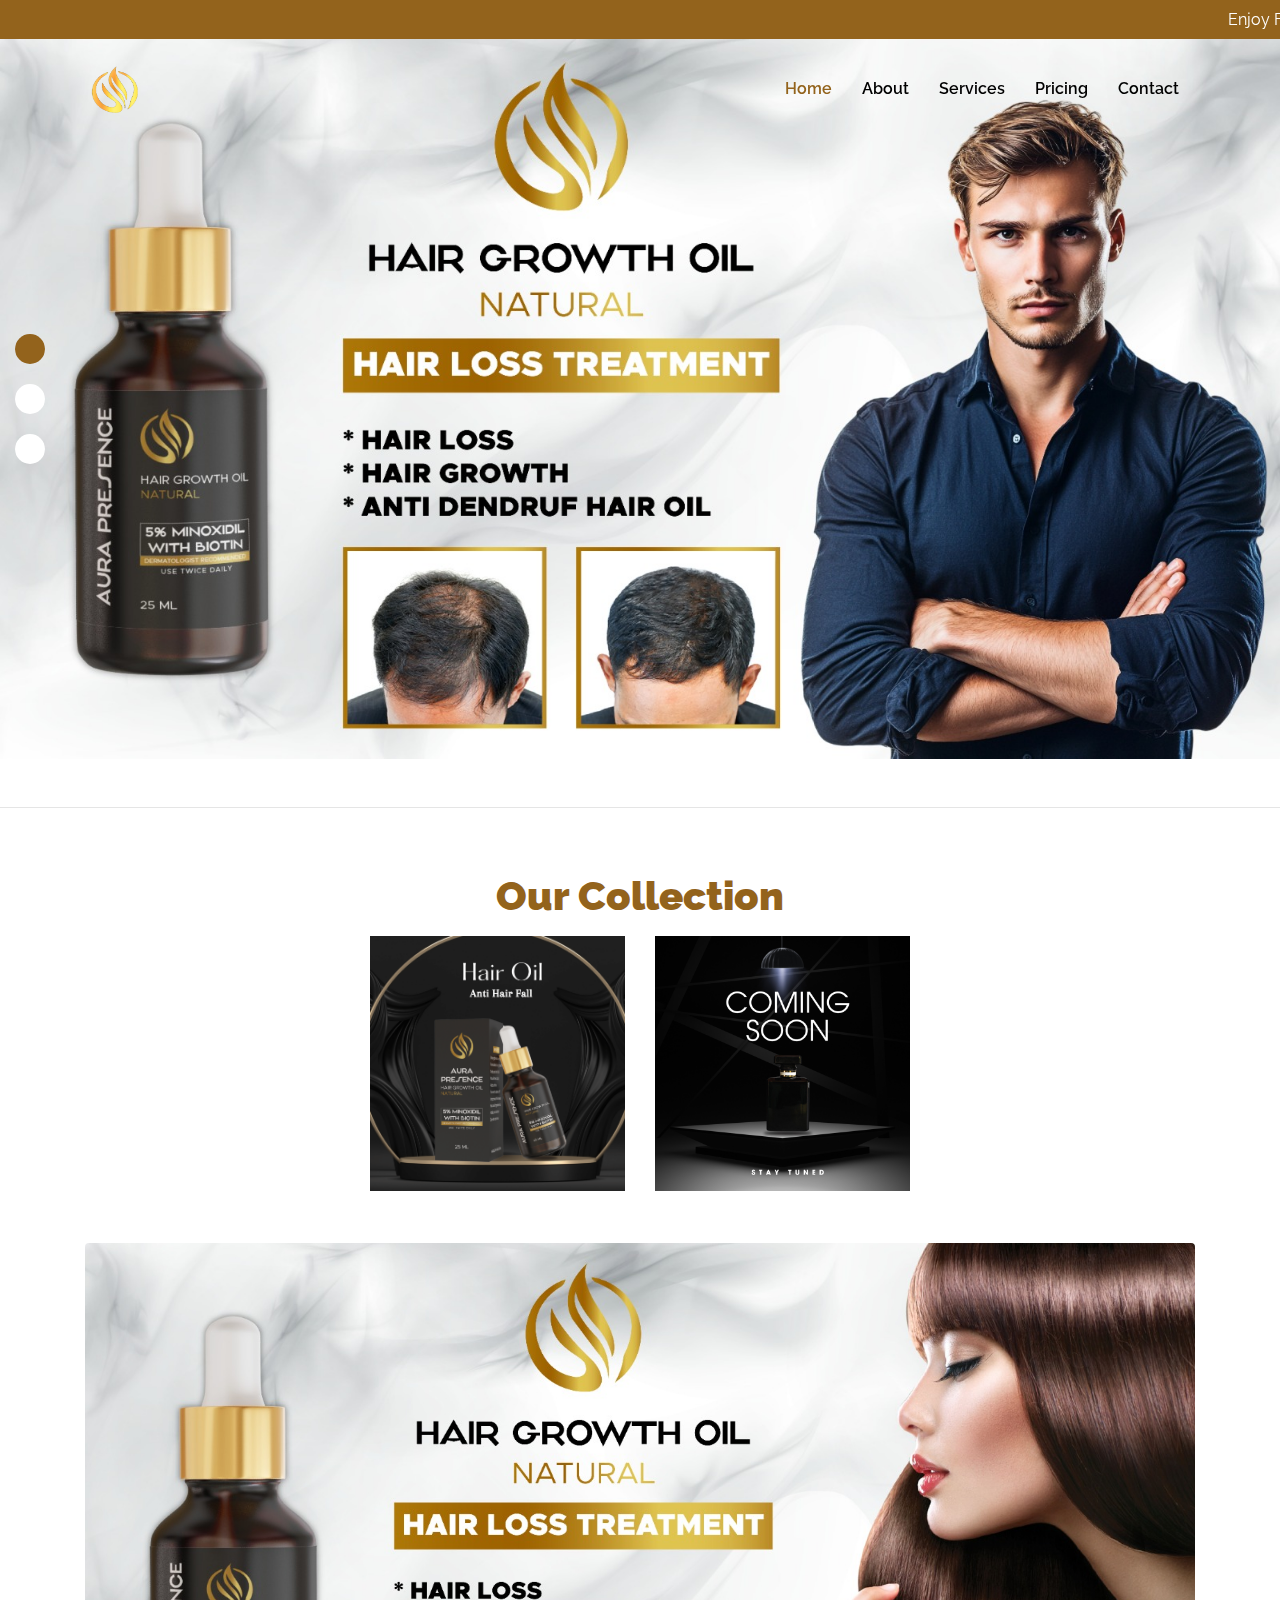
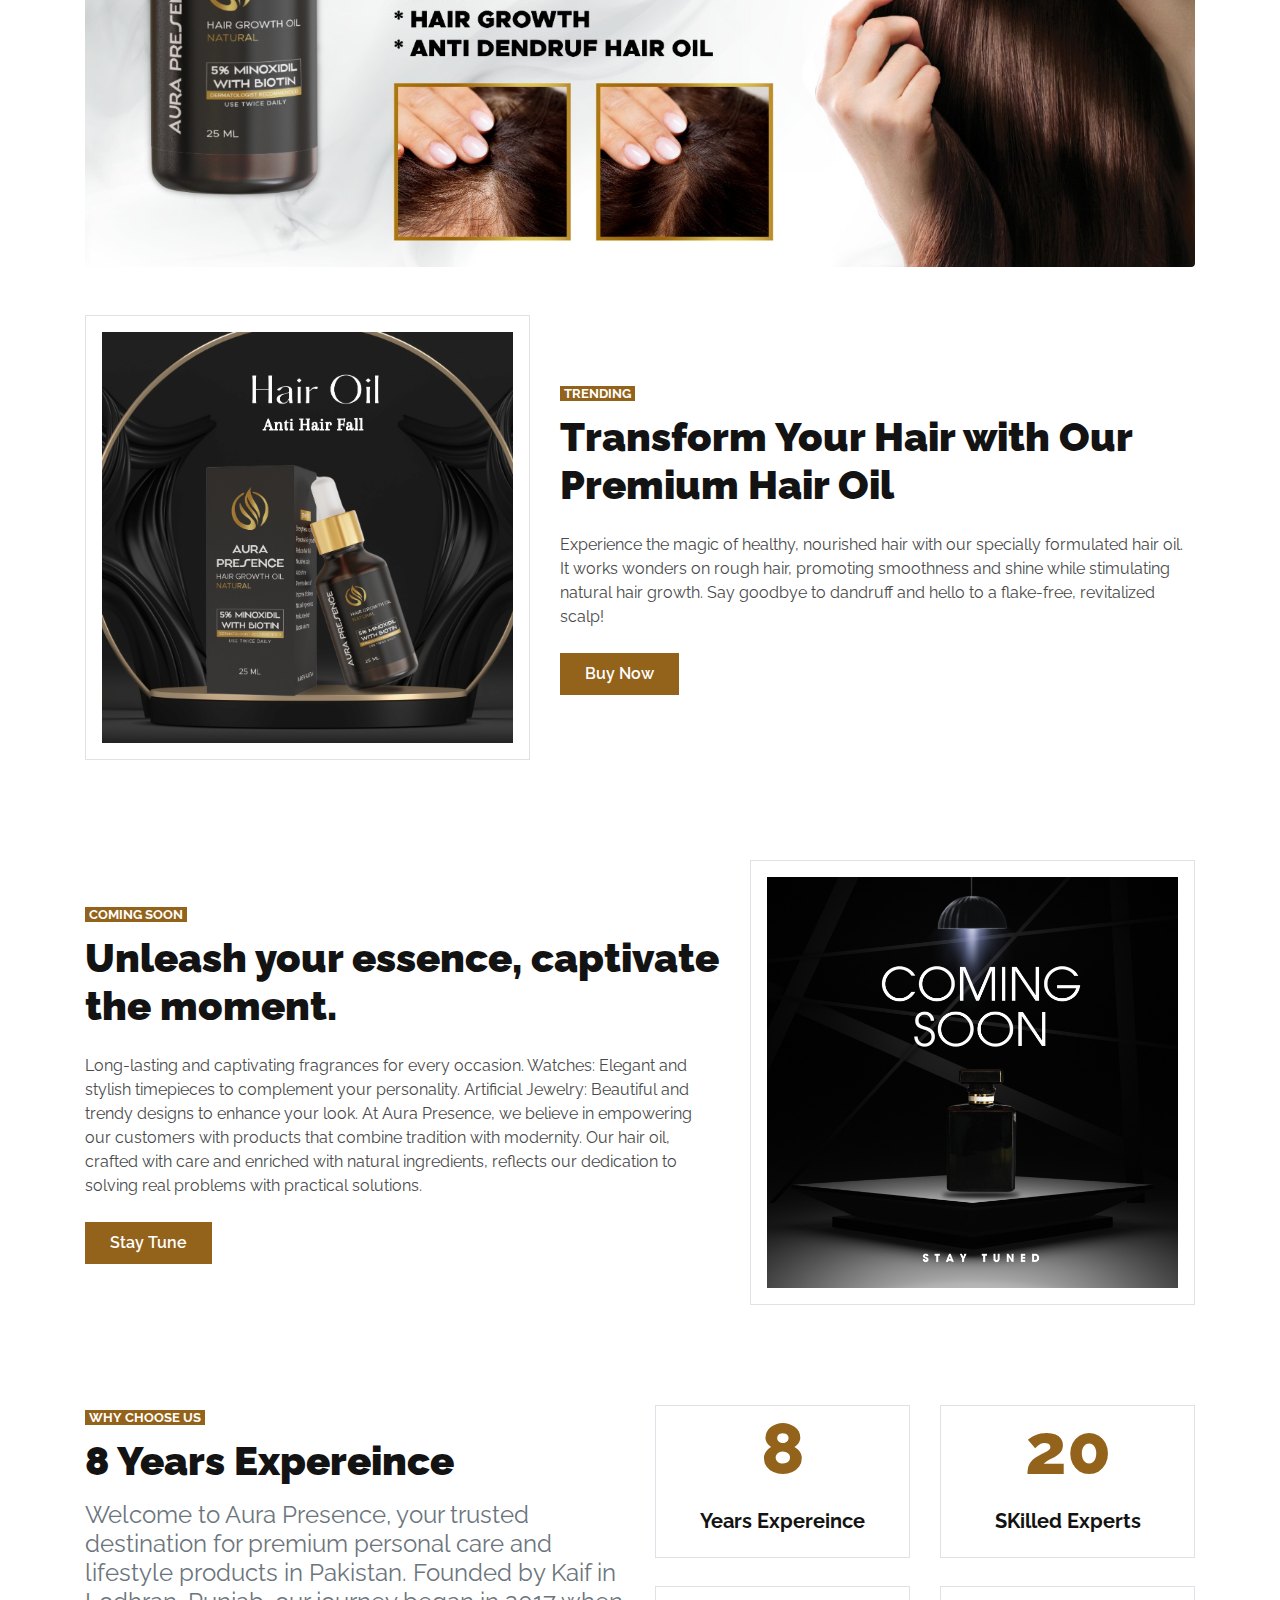
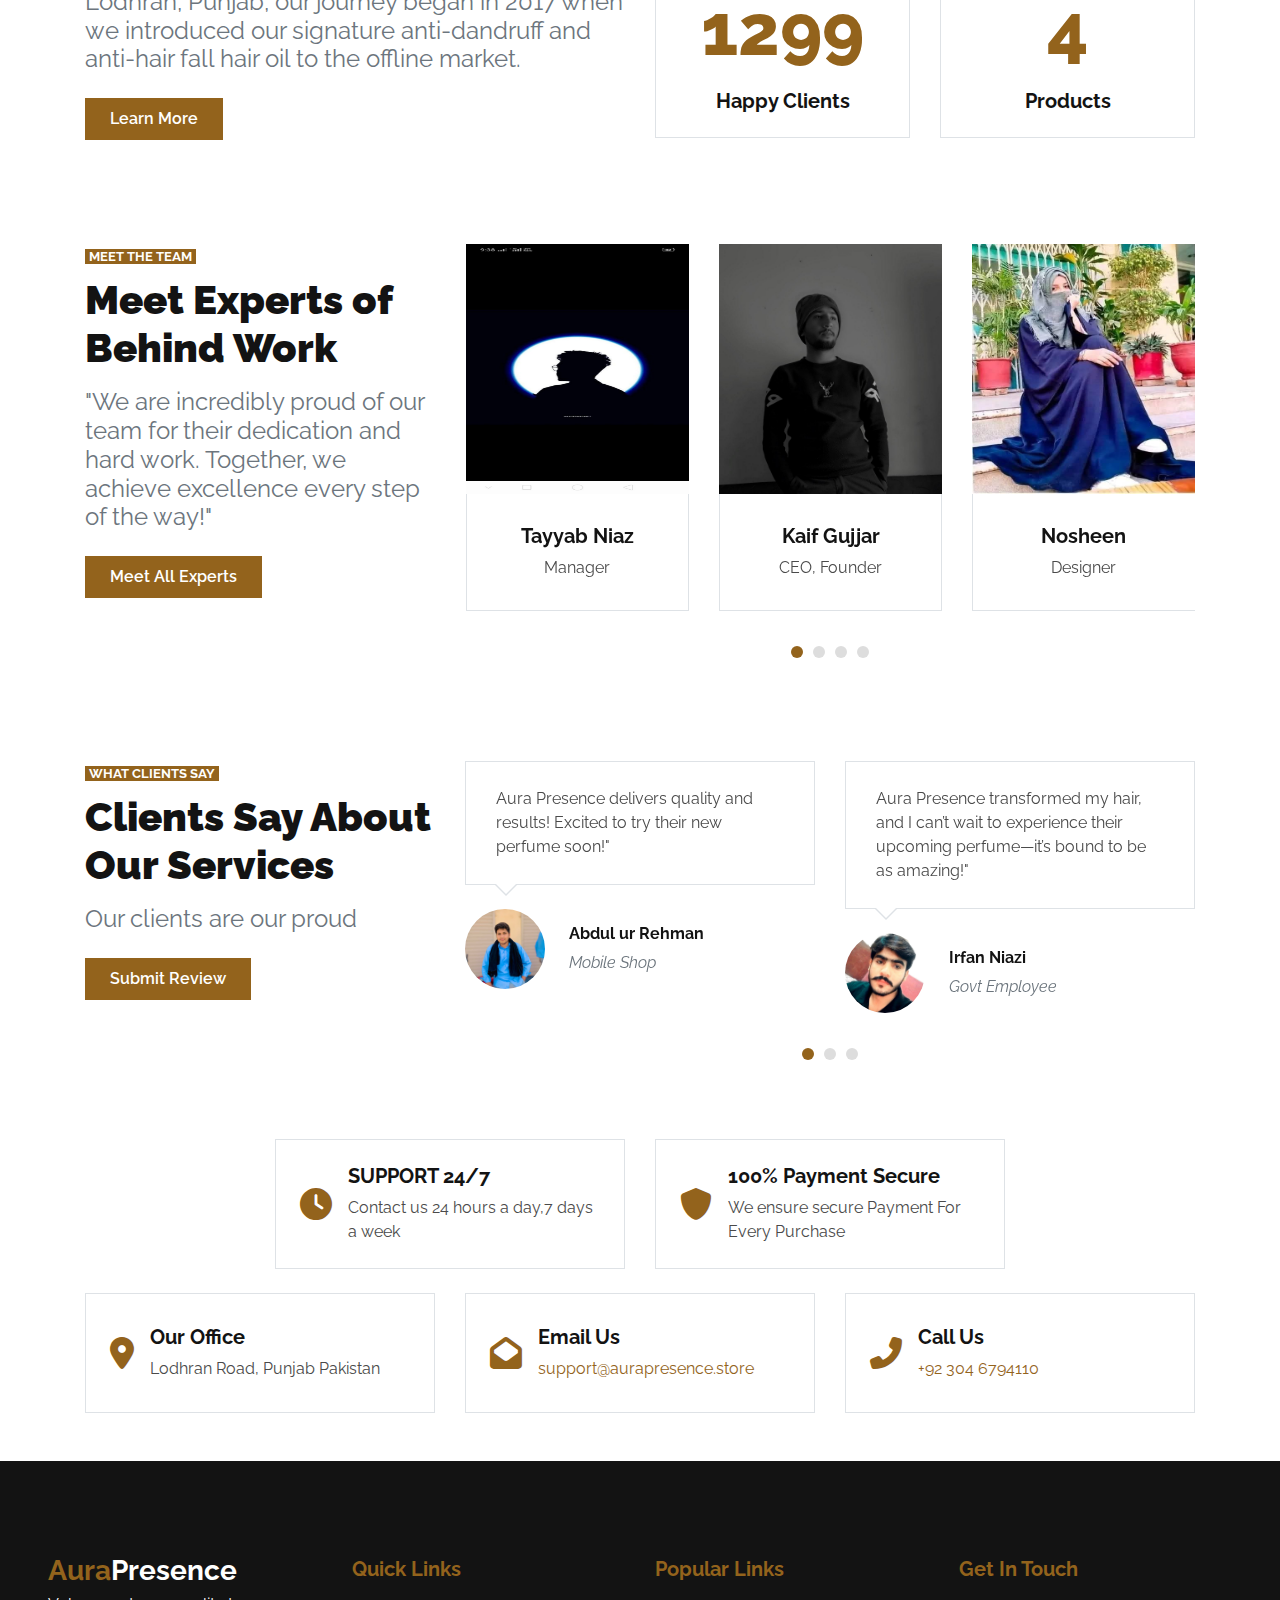
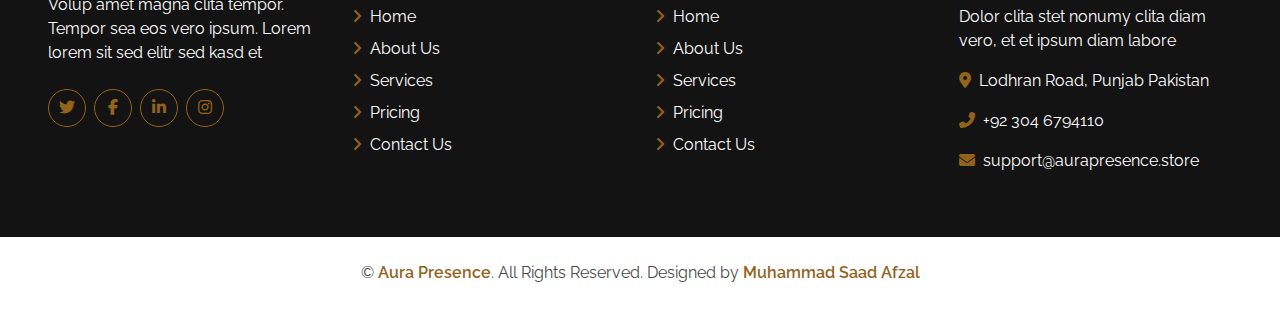
==== index.html @ 9d45e311 "hip" ====
<!DOCTYPE html>
<html lang="en">

<head>
    <meta charset="utf-8">
    <title>Aura Presence</title>
    <meta content="width=device-width, initial-scale=1.0" name="viewport">
    <meta content="Free HTML Templates" name="keywords">
    <meta content="Free HTML Templates" name="description">

    <!-- Favicon -->
    <link href="./images/logoweb.png" rel="icon">

    <!-- Google Web Fonts -->
    <link rel="preconnect" href="https://fonts.gstatic.com">
    <link href="https://fonts.googleapis.com/css2?family=Raleway:wght@400;500;600;700;800;900&display=swap"
        rel="stylesheet">

    <!-- Font Awesome -->
    <link href="https://cdnjs.cloudflare.com/ajax/libs/font-awesome/5.15.0/css/all.min.css" rel="stylesheet">
    <link rel="stylesheet" href="https://cdnjs.cloudflare.com/ajax/libs/font-awesome/6.7.2/css/all.min.css" integrity="sha512-Evv84Mr4kqVGRNSgIGL/F/aIDqQb7xQ2vcrdIwxfjThSH8CSR7PBEakCr51Ck+w+/U6swU2Im1vVX0SVk9ABhg==" crossorigin="anonymous" referrerpolicy="no-referrer" />

    <!-- Libraries Stylesheet -->
    <link href="lib/owlcarousel/assets/owl.carousel.min.css" rel="stylesheet">

    <!-- Customized Bootstrap Stylesheet -->
    <link href="css/style.css" rel="stylesheet">
</head>

<body>
    <!-- Navbar Start -->
    <marquee class="bg-primary text-white p-2 bold" style="margin-bottom: -8px;">Enjoy Free Delivery On All Orders For First Time!</marquee>
    <div class="container-fluid nav-bar p-0">
        <div class="container-lg p-0">
            <nav class="navbar navbar-expand-lg bg-secondary navbar-dark">
                <a href="index.html" class="navbar-brand">
                    <img src="./images/logoweb.png" width="60px" height="50px" /> </a>
                <button type="button" class="navbar-toggler" data-toggle="collapse" data-target="#navbarCollapse">
                    <span class="navbar-toggler-icon"></span>
                </button>
                <div class="collapse navbar-collapse justify-content-between" id="navbarCollapse">
                    <div class="navbar-nav ml-auto py-0">
                        <a href="index.html" class="nav-item nav-link active">Home</a>
                        <a href="about.html" class="nav-item nav-link">About</a>
                        <a href="#" class="nav-item nav-link">Services</a>
                        <a href="#" class="nav-item nav-link">Pricing</a>
                        <a href="contact.html" class="nav-item nav-link">Contact</a>
                    </div>
                </div>
            </nav>
        </div>
    </div>
    <!-- Navbar End -->
    <!-- Carousel Start -->
    <div class="container-fluid p-0 mb-5">
        <div id="header-carousel" class="carousel slide carousel-fade" data-ride="carousel">
          
            <div class="carousel-inner">
                <div class="carousel-item active">
                    <img class="img-fluid" src="images/Banner.jpeg" alt="Image">
                    <div class="carousel-caption d-flex align-items-center justify-content-center">
                        <div class="p-5" style="width: 100%; max-width: 900px;">

                            <!-- <a href="" class="btn btn-primary py-md-2 px-md-4 font-weight-semi-bold mt-2">Learn More</a> -->
                        </div>
                    </div>
                </div>
                <div class="carousel-item">
                    <img class="img-fluid" src="images/Banner2.jpeg" alt="Image">
                    <div class="carousel-caption d-flex align-items-center justify-content-center">
                        <div class="p-5" style="width: 100%; max-width: 900px;">

                            <!-- <a href="" class="btn btn-primary py-md-2 px-md-4 font-weight-semi-bold mt-2">Learn More</a> -->
                        </div>
                    </div>
                </div>
                <div class="carousel-item">
                    <img class="img-fluid" src="images/herobanner.jpeg" alt="Image">
                    <div class="carousel-caption d-flex align-items-center justify-content-center">
                        <div class="p-5" style="width: 100%; max-width: 900px;">

                            <!-- <a href="" class="btn btn-primary py-md-2 px-md-4 font-weight-semi-bold mt-2">Learn More</a> -->
                        </div>
                    </div>
                </div>
                <ol class="carousel-indicators">
                    <li data-target="#header-carousel" data-slide-to="0" class="active"></li>
                    <li data-target="#header-carousel" data-slide-to="1"></li>
                    <li data-target="#header-carousel" data-slide-to="2"></li>
                </ol>
            </div>
        </div>
    </div>
    <hr />
    <!-- Carousel End -->
<div class="container-fluid py-5">
    <div class="container">
        <h1 class="text-center" style="color: #93631c;">Our Collection </h1>

        <div class="row align-items-center pb-1 justify-content-center mt-3 flex-nowrap">
<div class="col-lg-3 col-sm-6 mt-5 mt-lg-0 team-item">
    <div class="position-relative">
        <img width="100%" src="./images/product.png"/>
        <div class="team-overlay position-absolute d-flex align-items-center justify-content-center m-3">
            <a href="./product.html" class="btn btn-primary py-md-2 px-md-4 text-white font-weight-semi-bold">Buy Now</a>

                                    </div>
    </div>

</div>
<div class="col-lg-3 col-sm-6 mt-5 mt-lg-0 team-item">
    <div class="position-relative">
        <img width="100%" src="./images/comming soon.jpeg"/>
        <div class="team-overlay position-absolute d-flex align-items-center justify-content-center m-3">
            <a href="#" onclick="myFunction()" class="btn btn-primary py-md-2 px-md-4 text-white font-weight-semi-bold">Coming Soon</a>

                                    </div>
    </div>

</div>
        </div>
    </div>
</div>
<div class="container">
    <img src="./images/productj.jpeg" class="rounded" width="100%"/>
    
</div>
    <!-- About Start -->
    <div class="container-fluid py-5">
        <div class="container">
            <div class="row align-items-center foroil pb-1">
                <div class="col-lg-5 d-flex flex-column align-items-center gap-2">
                    <img class="img-thumbnail p-3" src="images/product.png" alt="">
                    <a href="./product.html" class="btn mt-3 btn-primary py-md-2 px-md-4 text-white picturebtn  font-weight-semi-bold w-50">Buy Now</a>

                </div>
                <div class="col-lg-7 mt-5 mt-lg-0">
                    <small class="bg-primary text-white text-uppercase font-weight-bold px-1">Trending</small>
                    <h1 class="mt-2 mb-4">Transform Your Hair with Our Premium Hair Oil </h1>
                    <p class="mb-4">
                        Experience the magic of healthy, nourished hair with our specially formulated hair oil. It works
                        wonders on rough hair, promoting smoothness and shine while stimulating natural hair growth. Say
                        goodbye to dandruff and hello to a flake-free, revitalized scalp!
                    </p>
                    <a href="./product.html" class="btn btn-primary py-md-2 px-md-4 text-white buynowbtn font-weight-semi-bold">Buy Now</a>
                </div>
            </div>
        
        </div>
    </div>
    <!-- About End -->


    <!-- Services Start -->
    <div class="container-fluid py-5">
        <div class="container">
            <div class="row align-items-center pb-1">

                <div class="col-lg-7 mt-5 mt-lg-0">
                    <small class="bg-primary text-white text-uppercase font-weight-bold px-1">Coming Soon</small>
                    <h1 class="mt-2 mb-4">Unleash your essence, captivate the moment.</h1>
                    <p class="mb-4">
                        Long-lasting and captivating fragrances for every occasion.
                        Watches: Elegant and stylish timepieces to complement your personality.
                        Artificial Jewelry: Beautiful and trendy designs to enhance your look.
                        At Aura Presence, we believe in empowering our customers with products that combine tradition
                        with modernity. Our hair oil, crafted with care and enriched with natural ingredients, reflects
                        our dedication to solving real problems with practical solutions. </p>
                    <a href="" class="btn btn-primary py-md-2 px-md-4 text-white font-weight-semi-bold">Stay Tune</a>
                </div>
                <div class="col-lg-5">
                    <img class="img-thumbnail p-3" src="images/comming soon.jpeg" alt="">
                </div>
            </div>

        </div>
    </div>
    <!-- Services End -->


    <!-- Features Start -->
    <div class="container-fluid pt-5 pb-2">
        <div class="container">
            <div class="row">
                <div class="col-lg-6 mb-5">
                    <small class="bg-primary text-white text-uppercase font-weight-bold px-1">Why Choose Us</small>
                    <h1 class="mt-2 mb-3">8 Years Expereince</h1>
                    <h4 class="font-weight-normal text-muted mb-4">Welcome to Aura Presence, your trusted destination
                        for premium personal care and lifestyle products in Pakistan. Founded by Kaif in Lodhran,
                        Punjab, our journey began in 2017 when we introduced our signature anti-dandruff and anti-hair
                        fall hair oil to the offline market.</h4>
                    <!-- <div class="list-inline mb-4">
                        <p class="font-weight-semi-bold mb-2"><i class="fa fa-angle-right text-primary mr-2"></i>Lorem ut kasd dolores elitr</p>
                        <p class="font-weight-semi-bold mb-2"><i class="fa fa-angle-right text-primary mr-2"></i>Jsto dolor lorem ipsum</p>
                        <p class="font-weight-semi-bold mb-2"><i class="fa fa-angle-right text-primary mr-2"></i>Diama ipsum est dolor</p>
                    </div> -->
                    <a href="" class="btn btn-primary py-md-2 px-md-4 font-weight-semi-bold text-white">Learn More</a>
                </div>
                <div class="col-lg-6">
                    <div class="row">
                        <div class="col-sm-6 pb-1">
                            <div class="d-flex flex-column align-items-center border px-4 mb-4">
                                <h2 class="display-3 text-primary mb-3" data-toggle="counter-up">8</h2>
                                <h5 class="font-weight-bold mb-4">Years Expereince</h5>
                            </div>
                        </div>
                        <div class="col-sm-6 pb-1">
                            <div class="d-flex flex-column align-items-center border px-4 mb-4">
                                <h2 class="display-3 text-primary mb-3" data-toggle="counter-up">20</h2>
                                <h5 class="font-weight-bold mb-4">SKilled Experts</h5>
                            </div>
                        </div>
                        <div class="col-sm-6 pb-1">
                            <div class="d-flex flex-column align-items-center border px-4 mb-4">
                                <h2 class="display-3 text-primary mb-3" data-toggle="counter-up">1299</h2>
                                <h5 class="font-weight-bold mb-4">Happy Clients</h5>
                            </div>
                        </div>
                        <div class="col-sm-6 pb-1">
                            <div class="d-flex flex-column align-items-center border px-4 mb-4">
                                <h2 class="display-3 text-primary mb-3" data-toggle="counter-up">4</h2>
                                <h5 class="font-weight-bold mb-4">Products</h5>
                            </div>
                        </div>
                    </div>
                </div>
            </div>
        </div>
    </div>
    <!-- Features End -->


    <!-- Team Start -->
    <div class="container-fluid pt-5">
        <div class="container">
            <div class="row">
                <div class="col-lg-4 mb-5">
                    <small class="bg-primary text-white text-uppercase font-weight-bold px-1">Meet The Team</small>
                    <h1 class="mt-2 mb-3">Meet Experts of Behind Work</h1>
                    <h4 class="font-weight-normal text-muted mb-4">"We are incredibly proud of our team for their
                        dedication and hard work. Together, we achieve excellence every step of the way!"</h4>
                    <a href="" class="btn btn-primary py-md-2 px-md-4 font-weight-semi-bold text-white">Meet All
                        Experts</a>
                </div>
                <div class="col-lg-8 mb-5">
                    <div class="owl-carousel team-carousel">
                        <div class="team-item">
                            <div class="position-relative">
                                <img class="img-fluid w-100 clinetimage" src="images/client3.jpeg" alt="">
                                <!-- <div class="team-overlay position-absolute d-flex align-items-center justify-content-center m-3">
                                    <div class="d-flex align-items-center justify-content-start">
                                        <a class="btn btn-outline-secondary rounded-circle text-center mr-2 px-0" style="width: 38px; height: 38px;" href="#"><i class="fab fa-twitter"></i></a>
                                        <a class="btn btn-outline-secondary rounded-circle text-center mr-2 px-0" style="width: 38px; height: 38px;" href="#"><i class="fab fa-facebook-f"></i></a>
                                        <a class="btn btn-outline-secondary rounded-circle text-center px-0" style="width: 38px; height: 38px;" href="#"><i class="fab fa-linkedin-in"></i></a>
                                    </div>
                                </div> -->
                            </div>
                            <div class="border border-top-0 text-center" style="padding: 30px;">
                                <h5 class="font-weight-bold">Kaif Gujjar</h5>
                                <span>CEO, Founder</span>
                            </div>
                        </div>
                        <div class="team-item">
                            <div class="position-relative">
                                <img class="img-fluid w-100 clinetimage" src="images/client4.jpeg" alt="">
                                <!-- <div class="team-overlay position-absolute d-flex align-items-center justify-content-center m-3">
                                    <div class="d-flex align-items-center justify-content-start">
                                        <a class="btn btn-outline-secondary rounded-circle text-center mr-2 px-0" style="width: 38px; height: 38px;" href="#"><i class="fab fa-twitter"></i></a>
                                        <a class="btn btn-outline-secondary rounded-circle text-center mr-2 px-0" style="width: 38px; height: 38px;" href="#"><i class="fab fa-facebook-f"></i></a>
                                        <a class="btn btn-outline-secondary rounded-circle text-center px-0" style="width: 38px; height: 38px;" href="#"><i class="fab fa-linkedin-in"></i></a>
                                    </div>
                                </div> -->
                            </div>
                            <div class="border border-top-0 text-center" style="padding: 30px;">
                                <h5 class="font-weight-bold">Nosheen</h5>
                                <span>Designer</span>
                            </div>
                        </div>
                        <div class="team-item">
                            <div class="position-relative">
                                <img class="img-fluid w-100 clinetimage" src="images/client1.jpeg" alt="">
                                <!-- <div class="team-overlay position-absolute d-flex align-items-center justify-content-center m-3">
                                    <div class="d-flex align-items-center justify-content-start">
                                        <a class="btn btn-outline-secondary rounded-circle text-center mr-2 px-0" style="width: 38px; height: 38px;" href="#"><i class="fab fa-twitter"></i></a>
                                        <a class="btn btn-outline-secondary rounded-circle text-center mr-2 px-0" style="width: 38px; height: 38px;" href="#"><i class="fab fa-facebook-f"></i></a>
                                        <a class="btn btn-outline-secondary rounded-circle text-center px-0" style="width: 38px; height: 38px;" href="#"><i class="fab fa-linkedin-in"></i></a>
                                    </div>
                                </div> -->
                            </div>
                            <div class="border border-top-0 text-center" style="padding: 30px;">
                                <h5 class="font-weight-bold">Nouman</h5>
                                <span>Marketing</span>
                            </div>
                        </div>
                        <div class="team-item">
                            <div class="position-relative">
                                <img class="img-fluid w-100 clinetimage" src="images/client2.jpeg" alt="">
                                <!-- <div class="team-overlay position-absolute d-flex align-items-center justify-content-center m-3">
                                    <div class="d-flex align-items-center justify-content-start">
                                        <a class="btn btn-outline-secondary rounded-circle text-center mr-2 px-0" style="width: 38px; height: 38px;" href="#"><i class="fab fa-twitter"></i></a>
                                        <a class="btn btn-outline-secondary rounded-circle text-center mr-2 px-0" style="width: 38px; height: 38px;" href="#"><i class="fab fa-facebook-f"></i></a>
                                        <a class="btn btn-outline-secondary rounded-circle text-center px-0" style="width: 38px; height: 38px;" href="#"><i class="fab fa-linkedin-in"></i></a>
                                    </div>
                                </div> -->
                            </div>
                            <div class="border border-top-0 text-center" style="padding: 30px;">
                                <h5 class="font-weight-bold">Tayyab Niaz</h5>
                                <span>Manager</span>
                            </div>
                        </div>
                    </div>
                </div>
            </div>
        </div>
    </div>
    <!-- Team End -->





    <!-- Testimonial Start -->
    <div class="container-fluid pt-5">
        <div class="container">
            <div class="row">
                <div class="col-lg-4 mb-5">
                    <small class="bg-primary text-white text-uppercase font-weight-bold px-1">What clients say</small>
                    <h1 class="mt-2 mb-3">Clients Say About Our Services</h1>
                    <h4 class="font-weight-normal text-muted mb-4">Our clients are our proud</h4>
                    <a href="" class="btn btn-primary py-md-2 px-md-4 font-weight-semi-bold text-white">Submit
                        Review</a>
                </div>
                <div class="col-lg-8 mb-5">
                    <div class="owl-carousel testimonial-carousel">
                        <div class="testimonial-item">
                            <div class="testimonial-text position-relative border mb-4" style="padding: 25px 30px;">
                                Aura Presence delivers quality and results! Excited to try their new perfume soon!"
                            </div>
                            <div class="d-flex align-items-center">
                                <img class="img-fluid rounded-circle" src="images/customer5.jpeg"
                                    style="width: 80px; height: 80px;" alt="Image">
                                <div class="pl-4">
                                    <h6 class="font-weight-bold">Abdul ur Rehman</h6>
                                    <i class="text-muted">Mobile Shop</i>
                                </div>
                            </div>
                        </div>
                        <div class="testimonial-item">
                            <div class="testimonial-text position-relative border mb-4" style="padding: 25px 30px;">
                                Aura Presence transformed my hair, and I can’t wait to experience their upcoming
                                perfume—it’s bound to be as amazing!" </div>
                            <div class="d-flex align-items-center">
                                <img class="img-fluid rounded-circle" src="images/customer4.jpeg"
                                    style="width: 80px; height: 80px;" alt="Image">
                                <div class="pl-4">
                                    <h6 class="font-weight-bold">Irfan Niazi</h6>
                                    <i class="text-muted">Govt Employee</i>
                                </div>
                            </div>
                        </div>
                        <div class="testimonial-item">
                            <div class="testimonial-text position-relative border mb-4" style="padding: 25px 30px;">
                                Best anti-hair fall oil in Pakistan. Worth every rupee!" </div>
                            <div class="d-flex align-items-center">
                                <img class="img-fluid rounded-circle" src="images/customer3.jpeg"
                                    style="width: 80px; height: 80px;" alt="Image">
                                <div class="pl-4">
                                    <h6 class="font-weight-bold">Saif Gujjar</h6>
                                    <i class="text-muted">Athelete</i>
                                </div>
                            </div>
                        </div>
                        <div class="testimonial-item">
                            <div class="testimonial-text position-relative border mb-4" style="padding: 25px 30px;">
                                Say goodbye to dandruff and hello to confidence with Aura Presence." </div>
                            <div class="d-flex align-items-center">
                                <img class="img-fluid rounded-circle" src="images/customer2.jpeg"
                                    style="width: 80px; height: 80px;" alt="Image">
                                <div class="pl-4">
                                    <h6 class="font-weight-bold">Anila Akram</h6>
                                    <i class="text-muted">Teacher</i>
                                </div>
                            </div>
                        </div>
                        <div class="testimonial-item">
                            <div class="testimonial-text position-relative border mb-4" style="padding: 25px 30px;">
                                Aura Presence saved my hair! No dandruff, no fall—just healthy, shiny locks." </div>
                            <div class="d-flex align-items-center">
                                <img class="img-fluid rounded-circle" src="images/customer1.jpeg"
                                    style="width: 80px; height: 80px;" alt="Image">
                                <div class="pl-4">
                                    <h6 class="font-weight-bold">Ahamad Bhutta</h6>
                                    <i class="text-muted">Student</i>
                                </div>
                            </div>
                        </div>
                    </div>
                </div>
            </div>
        </div>
    </div>
    <!-- Testimonial End -->

<div class="container">

<div class="row mt-4 justify-content-center flex-nowrap">
    <div class="col-md-4">
        <div class="d-flex aligner align-items-center border mb-4 mb-lg-0 p-4" style="min-height: 120px;">
            <i class="fa-solid fa-2x  fa-clock text-primary mr-3"></i>
            <div class="d-flex flex-column">
                <h5 class="font-weight-bold">SUPPORT 24/7</h5>
                <p class="m-0">Contact us 24 hours a day,7 days a week</p>
            </div>
        </div>
    </div>
    <div class="col-md-4">
        <div class="d-flex aligner align-items-center border mb-4 mb-lg-0 p-4" style="min-height: 120px;">
            <i class="fa-solid fa-2x fa-shield text-primary mr-3"></i>
            <div class="d-flex flex-column">
                <h5 class="font-weight-bold">100% Payment Secure</h5>
                <p class="m-0">We ensure secure Payment For Every Purchase</p>
            </div>
        </div>
    </div>
</div>

    <div class="row mt-4">
        <div class="col-md-4">
            <div class="d-flex align-items-center border mb-4 mb-lg-0 p-4" style="height: 120px;">
                <i class="fa fa-2x fa-map-marker-alt text-primary mr-3"></i>
                <div class="d-flex flex-column">
                    <h5 class="font-weight-bold">Our Office</h5>
                    <p class="m-0">Lodhran Road, Punjab Pakistan</p>
                </div>
            </div>
        </div>
        <div class="col-md-4">
            <div class="d-flex align-items-center border mb-4 mb-lg-0 p-4" style="height: 120px;">
                <i class="fa fa-2x fa-envelope-open text-primary mr-3"></i>
                <div class="d-flex flex-column">
                    <h5 class="font-weight-bold">Email Us</h5>
                    <a href='mailto:support@aurapresence.store'>
                        <p class="m-0">support@aurapresence.store</p>
                    </a>
                </div>
            </div>

        </div>
        <div class="col-md-4">
            <div class="d-flex align-items-center border mb-4 mb-lg-0 p-4" style="height: 120px;">
                <i class="fas fa-2x fa-phone-alt text-primary mr-3"></i>
                <div class="d-flex flex-column">
                    <h5 class="font-weight-bold">Call Us</h5>
                    <a href='tel:+923046794110'>
                        <p class="m-0">+92 304 6794110</p>
                    </a>
                </div>
            </div>
        </div>
    </div>
</div>
    <!-- Footer Start -->
    <div class="container-fluid bg-secondary text-white mt-5 pt-5 px-sm-3 px-md-5">
        <div class="row pt-5">
            <div class="col-lg-3 col-md-6 mb-5">
                <a href="index.html" class="navbar-brand">
                    <h3 class="m-0 mt-n2 text-white"><span class="text-primary">Aura</span>Presence</h3>
                </a>
                <p>Volup amet magna clita tempor. Tempor sea eos vero ipsum. Lorem lorem sit sed elitr sed kasd et</p>
                <div class="d-flex justify-content-start mt-4">
                    <a class="btn btn-outline-primary rounded-circle text-center mr-2 px-0"
                        style="width: 38px; height: 38px;" href="#"><i class="fab fa-twitter"></i></a>
                    <a class="btn btn-outline-primary rounded-circle text-center mr-2 px-0"
                        style="width: 38px; height: 38px;" href="#"><i class="fab fa-facebook-f"></i></a>
                    <a class="btn btn-outline-primary rounded-circle text-center mr-2 px-0"
                        style="width: 38px; height: 38px;" href="#"><i class="fab fa-linkedin-in"></i></a>
                    <a class="btn btn-outline-primary rounded-circle text-center mr-2 px-0"
                        style="width: 38px; height: 38px;" href="#"><i class="fab fa-instagram"></i></a>
                </div>
            </div>
            <div class="col-lg-3 col-md-6 mb-5">
                <h5 class="font-weight-bold text-primary mb-4">Quick Links</h5>
                <div class="d-flex flex-column justify-content-start">
                    <a class="text-white mb-2" href="#"><i class="fa fa-angle-right text-primary mr-2"></i>Home</a>
                    <a class="text-white mb-2" href="#"><i class="fa fa-angle-right text-primary mr-2"></i>About Us</a>
                    <a class="text-white mb-2" href="#"><i class="fa fa-angle-right text-primary mr-2"></i>Services</a>
                    <a class="text-white mb-2" href="#"><i class="fa fa-angle-right text-primary mr-2"></i>Pricing</a>
                    <a class="text-white" href="#"><i class="fa fa-angle-right text-primary mr-2"></i>Contact Us</a>
                </div>
            </div>
            <div class="col-lg-3 col-md-6 mb-5">
                <h5 class="font-weight-bold text-primary mb-4">Popular Links</h5>
                <div class="d-flex flex-column justify-content-start">
                    <a class="text-white mb-2" href="#"><i class="fa fa-angle-right text-primary mr-2"></i>Home</a>
                    <a class="text-white mb-2" href="#"><i class="fa fa-angle-right text-primary mr-2"></i>About Us</a>
                    <a class="text-white mb-2" href="#"><i class="fa fa-angle-right text-primary mr-2"></i>Services</a>
                    <a class="text-white mb-2" href="#"><i class="fa fa-angle-right text-primary mr-2"></i>Pricing</a>
                    <a class="text-white" href="#"><i class="fa fa-angle-right text-primary mr-2"></i>Contact Us</a>
                </div>
            </div>
            <div class="col-lg-3 col-md-6 mb-5">
                <h5 class="font-weight-bold text-primary mb-4">Get In Touch</h5>
                <p>Dolor clita stet nonumy clita diam vero, et et ipsum diam labore</p>
                <p><i class="fa fa-map-marker-alt text-primary mr-2"></i>Lodhran Road, Punjab Pakistan</p>
                <p><i class="fa fa-phone-alt text-primary mr-2"></i>+92 304 6794110</p>
                <p><i class="fa fa-envelope text-primary mr-2"></i>support@aurapresence.store</p>
            </div>
        </div>
    </div>
    <div class="container-fluid py-4 px-sm-3 px-md-5">
        <p class="m-0 text-center">
            &copy; <a class="font-weight-semi-bold" href="#">Aura Presence</a>. All Rights Reserved. Designed by
            <a class="font-weight-semi-bold">Muhammad Saad Afzal</a>
        </p>
    </div>
    <!-- Footer End -->


    <!-- Back to Top -->
    <a href="#" class="btn btn-lg btn-primary back-to-top"><i class="fa fa-angle-up"></i></a>


    <!-- JavaScript Libraries -->
    <script src="https://code.jquery.com/jquery-3.4.1.min.js"></script>
    <script src="https://stackpath.bootstrapcdn.com/bootstrap/4.4.1/js/bootstrap.bundle.min.js"></script>
    <script src="lib/easing/easing.min.js"></script>
    <script src="lib/waypoints/waypoints.min.js"></script>
    <script src="lib/counterup/counterup.min.js"></script>
    <script src="lib/owlcarousel/owl.carousel.min.js"></script>

    <!-- Contact Javascript File -->
    <script src="mail/jqBootstrapValidation.min.js"></script>
    <script src="mail/contact.js"></script>

    <!-- Template Javascript -->
    <script src="js/main.js"></script>
    <script>
        function myFunction() {
  alert("Stay Tuned.....");
}
    </script>
</body>

</html>
---- css/style.css ----
/******* Bootstrap Theming ********/
/*!
 * Bootstrap v4.5.3 (https://getbootstrap.com/)
 * Copyright 2011-2020 The Bootstrap Authors
 * Copyright 2011-2020 Twitter, Inc.
 * Licensed under MIT (https://github.com/twbs/bootstrap/blob/main/LICENSE)
 */
:root {
  --blue: #007bff;
  --indigo: #6610f2;
  --purple: #6f42c1;
  --pink: #e83e8c;
  --red: #dc3545;
  --orange: #fd7e14;
  --yellow: #ffc107;
  --green: #28a745;
  --teal: #20c997;
  --cyan: #17a2b8;
  --white: #fff;
  --gray: #6c757d;
  --gray-dark: #343a40;
  --primary: #eecb62;
  --secondary: #131313;
  --success: #28a745;
  --info: #17a2b8;
  --warning: #f5d72b;
  --danger: #dc3545;
  --light: #f8f9fa;
  --dark: #343a40;
  --breakpoint-xs: 0;
  --breakpoint-sm: 576px;
  --breakpoint-md: 768px;
  --breakpoint-lg: 992px;
  --breakpoint-xl: 1200px;
  --font-family-sans-serif: "Raleway", sans-serif;
  --font-family-monospace: SFMono-Regular, Menlo, Monaco, Consolas, "Liberation Mono", "Courier New", monospace;
}

*,
*::before,
*::after {
  box-sizing: border-box;
}

html {
  font-family: sans-serif;
  line-height: 1.15;
  -webkit-text-size-adjust: 100%;
  -webkit-tap-highlight-color: rgba(0, 0, 0, 0);
}

article, aside, figcaption, figure, footer, header, hgroup, main, nav, section {
  display: block;
}

body {
  margin: 0;
  font-family: "Raleway", sans-serif;
  font-size: 1rem;
  font-weight: 400;
  line-height: 1.5;
  color: #4A4A4A;
  text-align: left;
  background-color: #fff;
}

[tabindex="-1"]:focus:not(:focus-visible) {
  outline: 0 !important;
}

hr {
  box-sizing: content-box;
  height: 0;
  overflow: visible;
}

h1, h2, h3, h4, h5, h6 {
  margin-top: 0;
  margin-bottom: 0.5rem;
}

p {
  margin-top: 0;
  margin-bottom: 1rem;
}

abbr[title],
abbr[data-original-title] {
  text-decoration: underline;
  text-decoration: underline dotted;
  cursor: help;
  border-bottom: 0;
  text-decoration-skip-ink: none;
}

address {
  margin-bottom: 1rem;
  font-style: normal;
  line-height: inherit;
}

ol,
ul,
dl {
  margin-top: 0;
  margin-bottom: 1rem;
}

ol ol,
ul ul,
ol ul,
ul ol {
  margin-bottom: 0;
}

dt {
  font-weight: 700;
}

dd {
  margin-bottom: .5rem;
  margin-left: 0;
}

blockquote {
  margin: 0 0 1rem;
}

b,
strong {
  font-weight: bolder;
}

small {
  font-size: 80%;
}

sub,
sup {
  position: relative;
  font-size: 75%;
  line-height: 0;
  vertical-align: baseline;
}

sub {
  bottom: -.25em;
}

sup {
  top: -.5em;
}

a {
  color: #93631c;
  text-decoration: none;
  background-color: transparent;
}

a:hover {
  color: #fc8807;
  text-decoration: underline;
}

a:not([href]):not([class]) {
  color: inherit;
  text-decoration: none;
}

a:not([href]):not([class]):hover {
  color: inherit;
  text-decoration: none;
}

pre,
code,
kbd,
samp {
  font-family: SFMono-Regular, Menlo, Monaco, Consolas, "Liberation Mono", "Courier New", monospace;
  font-size: 1em;
}

pre {
  margin-top: 0;
  margin-bottom: 1rem;
  overflow: auto;
  -ms-overflow-style: scrollbar;
}

figure {
  margin: 0 0 1rem;
}

img {
  vertical-align: middle;
  border-style: none;
}

svg {
  overflow: hidden;
  vertical-align: middle;
}

table {
  border-collapse: collapse;
}

caption {
  padding-top: 0.75rem;
  padding-bottom: 0.75rem;
  color: #6c757d;
  text-align: left;
  caption-side: bottom;
}

th {
  text-align: inherit;
  text-align: -webkit-match-parent;
}

label {
  display: inline-block;
  margin-bottom: 0.5rem;
}

button {
  border-radius: 0;
}

button:focus {
  outline: 1px dotted;
  outline: 5px auto -webkit-focus-ring-color;
}

input,
button,
select,
optgroup,
textarea {
  margin: 0;
  font-family: inherit;
  font-size: inherit;
  line-height: inherit;
}

button,
input {
  overflow: visible;
}

button,
select {
  text-transform: none;
}

[role="button"] {
  cursor: pointer;
}

select {
  word-wrap: normal;
}

button,
[type="button"],
[type="reset"],
[type="submit"] {
  -webkit-appearance: button;
}

button:not(:disabled),
[type="button"]:not(:disabled),
[type="reset"]:not(:disabled),
[type="submit"]:not(:disabled) {
  cursor: pointer;
}

button::-moz-focus-inner,
[type="button"]::-moz-focus-inner,
[type="reset"]::-moz-focus-inner,
[type="submit"]::-moz-focus-inner {
  padding: 0;
  border-style: none;
}

input[type="radio"],
input[type="checkbox"] {
  box-sizing: border-box;
  padding: 0;
}

textarea {
  overflow: auto;
  resize: vertical;
}

fieldset {
  min-width: 0;
  padding: 0;
  margin: 0;
  border: 0;
}

legend {
  display: block;
  width: 100%;
  max-width: 100%;
  padding: 0;
  margin-bottom: .5rem;
  font-size: 1.5rem;
  line-height: inherit;
  color: inherit;
  white-space: normal;
}

@media (max-width: 1200px) {
  legend {
    font-size: calc(1.275rem + 0.3vw) ;
  }
}

progress {
  vertical-align: baseline;
}

[type="number"]::-webkit-inner-spin-button,
[type="number"]::-webkit-outer-spin-button {
  height: auto;
}

[type="search"] {
  outline-offset: -2px;
  -webkit-appearance: none;
}

[type="search"]::-webkit-search-decoration {
  -webkit-appearance: none;
}

::-webkit-file-upload-button {
  font: inherit;
  -webkit-appearance: button;
}

output {
  display: inline-block;
}

summary {
  display: list-item;
  cursor: pointer;
}

template {
  display: none;
}

[hidden] {
  display: none !important;
}

h1, h2, h3, h4, h5, h6,
.h1, .h2, .h3, .h4, .h5, .h6 {
  margin-bottom: 0.5rem;
  font-weight: 500;
  line-height: 1.2;
  color: #131313;
}

h1, .h1 {
  font-size: 2.5rem;
}

@media (max-width: 1200px) {
  h1, .h1 {
    font-size: calc(1.375rem + 1.5vw) ;
  }
}

h2, .h2 {
  font-size: 2rem;
}

@media (max-width: 1200px) {
  h2, .h2 {
    font-size: calc(1.325rem + 0.9vw) ;
  }
}

h3, .h3 {
  font-size: 1.75rem;
}

@media (max-width: 1200px) {
  h3, .h3 {
    font-size: calc(1.3rem + 0.6vw) ;
  }
}

h4, .h4 {
  font-size: 1.5rem;
}

@media (max-width: 1200px) {
  h4, .h4 {
    font-size: calc(1.275rem + 0.3vw) ;
  }
}

h5, .h5 {
  font-size: 1.25rem;
}

h6, .h6 {
  font-size: 1rem;
}

.lead {
  font-size: 1.25rem;
  font-weight: 300;
}

.display-1 {
  font-size: 6rem;
  font-weight: 300;
  line-height: 1.2;
}

@media (max-width: 1200px) {
  .display-1 {
    font-size: calc(1.725rem + 5.7vw) ;
  }
}

.display-2 {
  font-size: 5.5rem;
  font-weight: 300;
  line-height: 1.2;
}

@media (max-width: 1200px) {
  .display-2 {
    font-size: calc(1.675rem + 5.1vw) ;
  }
}

.display-3 {
  font-size: 4.5rem;
  font-weight: 300;
  line-height: 1.2;
}

@media (max-width: 1200px) {
  .display-3 {
    font-size: calc(1.575rem + 3.9vw) ;
  }
}

.display-4 {
  font-size: 3.5rem;
  font-weight: 300;
  line-height: 1.2;
}

@media (max-width: 1200px) {
  .display-4 {
    font-size: calc(1.475rem + 2.7vw) ;
  }
}

hr {
  margin-top: 1rem;
  margin-bottom: 1rem;
  border: 0;
  border-top: 1px solid rgba(0, 0, 0, 0.1);
}

small,
.small {
  font-size: 80%;
  font-weight: 400;
}

mark,
.mark {
  padding: 0.2em;
  background-color: #fcf8e3;
}

.list-unstyled {
  padding-left: 0;
  list-style: none;
}

.list-inline {
  padding-left: 0;
  list-style: none;
}

.list-inline-item {
  display: inline-block;
}

.list-inline-item:not(:last-child) {
  margin-right: 0.5rem;
}

.initialism {
  font-size: 90%;
  text-transform: uppercase;
}

.blockquote {
  margin-bottom: 1rem;
  font-size: 1.25rem;
}

.blockquote-footer {
  display: block;
  font-size: 80%;
  color: #6c757d;
}

.blockquote-footer::before {
  content: "\2014\00A0";
}

.img-fluid {
  max-width: 100%;
  height: auto;
}

.img-thumbnail {
  padding: 0.25rem;
  background-color: #fff;
  border: 1px solid #dee2e6;
  max-width: 100%;
  height: auto;
}

.figure {
  display: inline-block;
}

.figure-img {
  margin-bottom: 0.5rem;
  line-height: 1;
}

.figure-caption {
  font-size: 90%;
  color: #6c757d;
}

code {
  font-size: 87.5%;
  color: #e83e8c;
  word-wrap: break-word;
}

a > code {
  color: inherit;
}

kbd {
  padding: 0.2rem 0.4rem;
  font-size: 87.5%;
  color: #fff;
  background-color: #212529;
}

kbd kbd {
  padding: 0;
  font-size: 100%;
  font-weight: 700;
}

pre {
  display: block;
  font-size: 87.5%;
  color: #212529;
}

pre code {
  font-size: inherit;
  color: inherit;
  word-break: normal;
}

.pre-scrollable {
  max-height: 340px;
  overflow-y: scroll;
}

.container,
.container-fluid,
.container-sm,
.container-md,
.container-lg,
.container-xl {
  width: 100%;
  padding-right: 15px;
  padding-left: 15px;
  margin-right: auto;
  margin-left: auto;
}

@media (min-width: 576px) {
  .container, .container-sm {
    max-width: 540px;
  }
}

@media (min-width: 768px) {
  .container, .container-sm, .container-md {
    max-width: 720px;
  }
}

@media (min-width: 992px) {
  .container, .container-sm, .container-md, .container-lg {
    max-width: 960px;
  }
}

@media (min-width: 1200px) {
  .container, .container-sm, .container-md, .container-lg, .container-xl {
    max-width: 1140px;
  }
}

.row {
  display: flex;
  flex-wrap: wrap;
  margin-right: -15px;
  margin-left: -15px;
}

.no-gutters {
  margin-right: 0;
  margin-left: 0;
}

.no-gutters > .col,
.no-gutters > [class*="col-"] {
  padding-right: 0;
  padding-left: 0;
}

.col-1, .col-2, .col-3, .col-4, .col-5, .col-6, .col-7, .col-8, .col-9, .col-10, .col-11, .col-12, .col,
.col-auto, .col-sm-1, .col-sm-2, .col-sm-3, .col-sm-4, .col-sm-5, .col-sm-6, .col-sm-7, .col-sm-8, .col-sm-9, .col-sm-10, .col-sm-11, .col-sm-12, .col-sm,
.col-sm-auto, .col-md-1, .col-md-2, .col-md-3, .col-md-4, .col-md-5, .col-md-6, .col-md-7, .col-md-8, .col-md-9, .col-md-10, .col-md-11, .col-md-12, .col-md,
.col-md-auto, .col-lg-1, .col-lg-2, .col-lg-3, .col-lg-4, .col-lg-5, .col-lg-6, .col-lg-7, .col-lg-8, .col-lg-9, .col-lg-10, .col-lg-11, .col-lg-12, .col-lg,
.col-lg-auto, .col-xl-1, .col-xl-2, .col-xl-3, .col-xl-4, .col-xl-5, .col-xl-6, .col-xl-7, .col-xl-8, .col-xl-9, .col-xl-10, .col-xl-11, .col-xl-12, .col-xl,
.col-xl-auto {
  position: relative;
  width: 100%;
  padding-right: 15px;
  padding-left: 15px;
}

.col {
  flex-basis: 0;
  flex-grow: 1;
  max-width: 100%;
}

.row-cols-1 > * {
  flex: 0 0 100%;
  max-width: 100%;
}

.row-cols-2 > * {
  flex: 0 0 50%;
  max-width: 50%;
}

.row-cols-3 > * {
  flex: 0 0 33.33333%;
  max-width: 33.33333%;
}

.row-cols-4 > * {
  flex: 0 0 25%;
  max-width: 25%;
}

.row-cols-5 > * {
  flex: 0 0 20%;
  max-width: 20%;
}

.row-cols-6 > * {
  flex: 0 0 16.66667%;
  max-width: 16.66667%;
}

.col-auto {
  flex: 0 0 auto;
  width: auto;
  max-width: 100%;
}

.col-1 {
  flex: 0 0 8.33333%;
  max-width: 8.33333%;
}

.col-2 {
  flex: 0 0 16.66667%;
  max-width: 16.66667%;
}

.col-3 {
  flex: 0 0 25%;
  max-width: 25%;
}

.col-4 {
  flex: 0 0 33.33333%;
  max-width: 33.33333%;
}

.col-5 {
  flex: 0 0 41.66667%;
  max-width: 41.66667%;
}

.col-6 {
  flex: 0 0 50%;
  max-width: 50%;
}

.col-7 {
  flex: 0 0 58.33333%;
  max-width: 58.33333%;
}

.col-8 {
  flex: 0 0 66.66667%;
  max-width: 66.66667%;
}

.col-9 {
  flex: 0 0 75%;
  max-width: 75%;
}

.col-10 {
  flex: 0 0 83.33333%;
  max-width: 83.33333%;
}

.col-11 {
  flex: 0 0 91.66667%;
  max-width: 91.66667%;
}

.col-12 {
  flex: 0 0 100%;
  max-width: 100%;
}

.order-first {
  order: -1;
}

.order-last {
  order: 13;
}

.order-0 {
  order: 0;
}

.order-1 {
  order: 1;
}

.order-2 {
  order: 2;
}

.order-3 {
  order: 3;
}

.order-4 {
  order: 4;
}

.order-5 {
  order: 5;
}

.order-6 {
  order: 6;
}

.order-7 {
  order: 7;
}

.order-8 {
  order: 8;
}

.order-9 {
  order: 9;
}

.order-10 {
  order: 10;
}

.order-11 {
  order: 11;
}

.order-12 {
  order: 12;
}

.offset-1 {
  margin-left: 8.33333%;
}

.offset-2 {
  margin-left: 16.66667%;
}

.offset-3 {
  margin-left: 25%;
}

.offset-4 {
  margin-left: 33.33333%;
}

.offset-5 {
  margin-left: 41.66667%;
}

.offset-6 {
  margin-left: 50%;
}

.offset-7 {
  margin-left: 58.33333%;
}

.offset-8 {
  margin-left: 66.66667%;
}

.offset-9 {
  margin-left: 75%;
}

.offset-10 {
  margin-left: 83.33333%;
}

.offset-11 {
  margin-left: 91.66667%;
}

@media (min-width: 576px) {
  .col-sm {
    flex-basis: 0;
    flex-grow: 1;
    max-width: 100%;
  }
  .row-cols-sm-1 > * {
    flex: 0 0 100%;
    max-width: 100%;
  }
  .row-cols-sm-2 > * {
    flex: 0 0 50%;
    max-width: 50%;
  }
  .row-cols-sm-3 > * {
    flex: 0 0 33.33333%;
    max-width: 33.33333%;
  }
  .row-cols-sm-4 > * {
    flex: 0 0 25%;
    max-width: 25%;
  }
  .row-cols-sm-5 > * {
    flex: 0 0 20%;
    max-width: 20%;
  }
  .row-cols-sm-6 > * {
    flex: 0 0 16.66667%;
    max-width: 16.66667%;
  }
  .col-sm-auto {
    flex: 0 0 auto;
    width: auto;
    max-width: 100%;
  }
  .col-sm-1 {
    flex: 0 0 8.33333%;
    max-width: 8.33333%;
  }
  .col-sm-2 {
    flex: 0 0 16.66667%;
    max-width: 16.66667%;
  }
  .col-sm-3 {
    flex: 0 0 25%;
    max-width: 25%;
  }
  .col-sm-4 {
    flex: 0 0 33.33333%;
    max-width: 33.33333%;
  }
  .col-sm-5 {
    flex: 0 0 41.66667%;
    max-width: 41.66667%;
  }
  .col-sm-6 {
    flex: 0 0 50%;
    max-width: 50%;
  }
  .col-sm-7 {
    flex: 0 0 58.33333%;
    max-width: 58.33333%;
  }
  .col-sm-8 {
    flex: 0 0 66.66667%;
    max-width: 66.66667%;
  }
  .col-sm-9 {
    flex: 0 0 75%;
    max-width: 75%;
  }
  .col-sm-10 {
    flex: 0 0 83.33333%;
    max-width: 83.33333%;
  }
  .col-sm-11 {
    flex: 0 0 91.66667%;
    max-width: 91.66667%;
  }
  .col-sm-12 {
    flex: 0 0 100%;
    max-width: 100%;
  }
  .order-sm-first {
    order: -1;
  }
  .order-sm-last {
    order: 13;
  }
  .order-sm-0 {
    order: 0;
  }
  .order-sm-1 {
    order: 1;
  }
  .order-sm-2 {
    order: 2;
  }
  .order-sm-3 {
    order: 3;
  }
  .order-sm-4 {
    order: 4;
  }
  .order-sm-5 {
    order: 5;
  }
  .order-sm-6 {
    order: 6;
  }
  .order-sm-7 {
    order: 7;
  }
  .order-sm-8 {
    order: 8;
  }
  .order-sm-9 {
    order: 9;
  }
  .order-sm-10 {
    order: 10;
  }
  .order-sm-11 {
    order: 11;
  }
  .order-sm-12 {
    order: 12;
  }
  .offset-sm-0 {
    margin-left: 0;
  }
  .offset-sm-1 {
    margin-left: 8.33333%;
  }
  .offset-sm-2 {
    margin-left: 16.66667%;
  }
  .offset-sm-3 {
    margin-left: 25%;
  }
  .offset-sm-4 {
    margin-left: 33.33333%;
  }
  .offset-sm-5 {
    margin-left: 41.66667%;
  }
  .offset-sm-6 {
    margin-left: 50%;
  }
  .offset-sm-7 {
    margin-left: 58.33333%;
  }
  .offset-sm-8 {
    margin-left: 66.66667%;
  }
  .offset-sm-9 {
    margin-left: 75%;
  }
  .offset-sm-10 {
    margin-left: 83.33333%;
  }
  .offset-sm-11 {
    margin-left: 91.66667%;
  }
}

@media (min-width: 768px) {
  .col-md {
    flex-basis: 0;
    flex-grow: 1;
    max-width: 100%;
  }
  .row-cols-md-1 > * {
    flex: 0 0 100%;
    max-width: 100%;
  }
  .row-cols-md-2 > * {
    flex: 0 0 50%;
    max-width: 50%;
  }
  .row-cols-md-3 > * {
    flex: 0 0 33.33333%;
    max-width: 33.33333%;
  }
  .row-cols-md-4 > * {
    flex: 0 0 25%;
    max-width: 25%;
  }
  .row-cols-md-5 > * {
    flex: 0 0 20%;
    max-width: 20%;
  }
  .row-cols-md-6 > * {
    flex: 0 0 16.66667%;
    max-width: 16.66667%;
  }
  .col-md-auto {
    flex: 0 0 auto;
    width: auto;
    max-width: 100%;
  }
  .col-md-1 {
    flex: 0 0 8.33333%;
    max-width: 8.33333%;
  }
  .col-md-2 {
    flex: 0 0 16.66667%;
    max-width: 16.66667%;
  }
  .col-md-3 {
    flex: 0 0 25%;
    max-width: 25%;
  }
  .col-md-4 {
    flex: 0 0 33.33333%;
    max-width: 33.33333%;
  }
  .col-md-5 {
    flex: 0 0 41.66667%;
    max-width: 41.66667%;
  }
  .col-md-6 {
    flex: 0 0 50%;
    max-width: 50%;
  }
  .col-md-7 {
    flex: 0 0 58.33333%;
    max-width: 58.33333%;
  }
  .col-md-8 {
    flex: 0 0 66.66667%;
    max-width: 66.66667%;
  }
  .col-md-9 {
    flex: 0 0 75%;
    max-width: 75%;
  }
  .col-md-10 {
    flex: 0 0 83.33333%;
    max-width: 83.33333%;
  }
  .col-md-11 {
    flex: 0 0 91.66667%;
    max-width: 91.66667%;
  }
  .col-md-12 {
    flex: 0 0 100%;
    max-width: 100%;
  }
  .order-md-first {
    order: -1;
  }
  .order-md-last {
    order: 13;
  }
  .order-md-0 {
    order: 0;
  }
  .order-md-1 {
    order: 1;
  }
  .order-md-2 {
    order: 2;
  }
  .order-md-3 {
    order: 3;
  }
  .order-md-4 {
    order: 4;
  }
  .order-md-5 {
    order: 5;
  }
  .order-md-6 {
    order: 6;
  }
  .order-md-7 {
    order: 7;
  }
  .order-md-8 {
    order: 8;
  }
  .order-md-9 {
    order: 9;
  }
  .order-md-10 {
    order: 10;
  }
  .order-md-11 {
    order: 11;
  }
  .order-md-12 {
    order: 12;
  }
  .offset-md-0 {
    margin-left: 0;
  }
  .offset-md-1 {
    margin-left: 8.33333%;
  }
  .offset-md-2 {
    margin-left: 16.66667%;
  }
  .offset-md-3 {
    margin-left: 25%;
  }
  .offset-md-4 {
    margin-left: 33.33333%;
  }
  .offset-md-5 {
    margin-left: 41.66667%;
  }
  .offset-md-6 {
    margin-left: 50%;
  }
  .offset-md-7 {
    margin-left: 58.33333%;
  }
  .offset-md-8 {
    margin-left: 66.66667%;
  }
  .offset-md-9 {
    margin-left: 75%;
  }
  .offset-md-10 {
    margin-left: 83.33333%;
  }
  .offset-md-11 {
    margin-left: 91.66667%;
  }
}

@media (min-width: 992px) {
  .col-lg {
    flex-basis: 0;
    flex-grow: 1;
    max-width: 100%;
  }
  .row-cols-lg-1 > * {
    flex: 0 0 100%;
    max-width: 100%;
  }
  .row-cols-lg-2 > * {
    flex: 0 0 50%;
    max-width: 50%;
  }
  .row-cols-lg-3 > * {
    flex: 0 0 33.33333%;
    max-width: 33.33333%;
  }
  .row-cols-lg-4 > * {
    flex: 0 0 25%;
    max-width: 25%;
  }
  .row-cols-lg-5 > * {
    flex: 0 0 20%;
    max-width: 20%;
  }
  .row-cols-lg-6 > * {
    flex: 0 0 16.66667%;
    max-width: 16.66667%;
  }
  .col-lg-auto {
    flex: 0 0 auto;
    width: auto;
    max-width: 100%;
  }
  .col-lg-1 {
    flex: 0 0 8.33333%;
    max-width: 8.33333%;
  }
  .col-lg-2 {
    flex: 0 0 16.66667%;
    max-width: 16.66667%;
  }
  .col-lg-3 {
    flex: 0 0 25%;
    max-width: 25%;
  }
  .col-lg-4 {
    flex: 0 0 33.33333%;
    max-width: 33.33333%;
  }
  .col-lg-5 {
    flex: 0 0 41.66667%;
    max-width: 41.66667%;
  }
  .col-lg-6 {
    flex: 0 0 50%;
    max-width: 50%;
  }
  .col-lg-7 {
    flex: 0 0 58.33333%;
    max-width: 58.33333%;
  }
  .col-lg-8 {
    flex: 0 0 66.66667%;
    max-width: 66.66667%;
  }
  .col-lg-9 {
    flex: 0 0 75%;
    max-width: 75%;
  }
  .col-lg-10 {
    flex: 0 0 83.33333%;
    max-width: 83.33333%;
  }
  .col-lg-11 {
    flex: 0 0 91.66667%;
    max-width: 91.66667%;
  }
  .col-lg-12 {
    flex: 0 0 100%;
    max-width: 100%;
  }
  .order-lg-first {
    order: -1;
  }
  .order-lg-last {
    order: 13;
  }
  .order-lg-0 {
    order: 0;
  }
  .order-lg-1 {
    order: 1;
  }
  .order-lg-2 {
    order: 2;
  }
  .order-lg-3 {
    order: 3;
  }
  .order-lg-4 {
    order: 4;
  }
  .order-lg-5 {
    order: 5;
  }
  .order-lg-6 {
    order: 6;
  }
  .order-lg-7 {
    order: 7;
  }
  .order-lg-8 {
    order: 8;
  }
  .order-lg-9 {
    order: 9;
  }
  .order-lg-10 {
    order: 10;
  }
  .order-lg-11 {
    order: 11;
  }
  .order-lg-12 {
    order: 12;
  }
  .offset-lg-0 {
    margin-left: 0;
  }
  .offset-lg-1 {
    margin-left: 8.33333%;
  }
  .offset-lg-2 {
    margin-left: 16.66667%;
  }
  .offset-lg-3 {
    margin-left: 25%;
  }
  .offset-lg-4 {
    margin-left: 33.33333%;
  }
  .offset-lg-5 {
    margin-left: 41.66667%;
  }
  .offset-lg-6 {
    margin-left: 50%;
  }
  .offset-lg-7 {
    margin-left: 58.33333%;
  }
  .offset-lg-8 {
    margin-left: 66.66667%;
  }
  .offset-lg-9 {
    margin-left: 75%;
  }
  .offset-lg-10 {
    margin-left: 83.33333%;
  }
  .offset-lg-11 {
    margin-left: 91.66667%;
  }
}

@media (min-width: 1200px) {
  .col-xl {
    flex-basis: 0;
    flex-grow: 1;
    max-width: 100%;
  }
  .row-cols-xl-1 > * {
    flex: 0 0 100%;
    max-width: 100%;
  }
  .row-cols-xl-2 > * {
    flex: 0 0 50%;
    max-width: 50%;
  }
  .row-cols-xl-3 > * {
    flex: 0 0 33.33333%;
    max-width: 33.33333%;
  }
  .row-cols-xl-4 > * {
    flex: 0 0 25%;
    max-width: 25%;
  }
  .row-cols-xl-5 > * {
    flex: 0 0 20%;
    max-width: 20%;
  }
  .row-cols-xl-6 > * {
    flex: 0 0 16.66667%;
    max-width: 16.66667%;
  }
  .col-xl-auto {
    flex: 0 0 auto;
    width: auto;
    max-width: 100%;
  }
  .col-xl-1 {
    flex: 0 0 8.33333%;
    max-width: 8.33333%;
  }
  .col-xl-2 {
    flex: 0 0 16.66667%;
    max-width: 16.66667%;
  }
  .col-xl-3 {
    flex: 0 0 25%;
    max-width: 25%;
  }
  .col-xl-4 {
    flex: 0 0 33.33333%;
    max-width: 33.33333%;
  }
  .col-xl-5 {
    flex: 0 0 41.66667%;
    max-width: 41.66667%;
  }
  .col-xl-6 {
    flex: 0 0 50%;
    max-width: 50%;
  }
  .col-xl-7 {
    flex: 0 0 58.33333%;
    max-width: 58.33333%;
  }
  .col-xl-8 {
    flex: 0 0 66.66667%;
    max-width: 66.66667%;
  }
  .col-xl-9 {
    flex: 0 0 75%;
    max-width: 75%;
  }
  .col-xl-10 {
    flex: 0 0 83.33333%;
    max-width: 83.33333%;
  }
  .col-xl-11 {
    flex: 0 0 91.66667%;
    max-width: 91.66667%;
  }
  .col-xl-12 {
    flex: 0 0 100%;
    max-width: 100%;
  }
  .order-xl-first {
    order: -1;
  }
  .order-xl-last {
    order: 13;
  }
  .order-xl-0 {
    order: 0;
  }
  .order-xl-1 {
    order: 1;
  }
  .order-xl-2 {
    order: 2;
  }
  .order-xl-3 {
    order: 3;
  }
  .order-xl-4 {
    order: 4;
  }
  .order-xl-5 {
    order: 5;
  }
  .order-xl-6 {
    order: 6;
  }
  .order-xl-7 {
    order: 7;
  }
  .order-xl-8 {
    order: 8;
  }
  .order-xl-9 {
    order: 9;
  }
  .order-xl-10 {
    order: 10;
  }
  .order-xl-11 {
    order: 11;
  }
  .order-xl-12 {
    order: 12;
  }
  .offset-xl-0 {
    margin-left: 0;
  }
  .offset-xl-1 {
    margin-left: 8.33333%;
  }
  .offset-xl-2 {
    margin-left: 16.66667%;
  }
  .offset-xl-3 {
    margin-left: 25%;
  }
  .offset-xl-4 {
    margin-left: 33.33333%;
  }
  .offset-xl-5 {
    margin-left: 41.66667%;
  }
  .offset-xl-6 {
    margin-left: 50%;
  }
  .offset-xl-7 {
    margin-left: 58.33333%;
  }
  .offset-xl-8 {
    margin-left: 66.66667%;
  }
  .offset-xl-9 {
    margin-left: 75%;
  }
  .offset-xl-10 {
    margin-left: 83.33333%;
  }
  .offset-xl-11 {
    margin-left: 91.66667%;
  }
}

.table {
  width: 100%;
  margin-bottom: 1rem;
  color: #4A4A4A;
}

.table th,
.table td {
  padding: 0.75rem;
  vertical-align: top;
  border-top: 1px solid #dee2e6;
}

.table thead th {
  vertical-align: bottom;
  border-bottom: 2px solid #dee2e6;
}

.table tbody + tbody {
  border-top: 2px solid #dee2e6;
}

.table-sm th,
.table-sm td {
  padding: 0.3rem;
}

.table-bordered {
  border: 1px solid #dee2e6;
}

.table-bordered th,
.table-bordered td {
  border: 1px solid #dee2e6;
}

.table-bordered thead th,
.table-bordered thead td {
  border-bottom-width: 2px;
}

.table-borderless th,
.table-borderless td,
.table-borderless thead th,
.table-borderless tbody + tbody {
  border: 0;
}

.table-striped tbody tr:nth-of-type(odd) {
  background-color: rgba(0, 0, 0, 0.05);
}

.table-hover tbody tr:hover {
  color: #4A4A4A;
  background-color: rgba(0, 0, 0, 0.075);
}

.table-primary,
.table-primary > th,
.table-primary > td {
  background-color: #fee8cf;
}

.table-primary th,
.table-primary td,
.table-primary thead th,
.table-primary tbody + tbody {
  border-color: #fed4a6;
}

.table-hover .table-primary:hover {
  background-color: #fddcb6;
}

.table-hover .table-primary:hover > td,
.table-hover .table-primary:hover > th {
  background-color: #fddcb6;
}

.table-secondary,
.table-secondary > th,
.table-secondary > td {
  background-color: #bdbdbd;
}

.table-secondary th,
.table-secondary td,
.table-secondary thead th,
.table-secondary tbody + tbody {
  border-color: #848484;
}

.table-hover .table-secondary:hover {
  background-color: #b0b0b0;
}

.table-hover .table-secondary:hover > td,
.table-hover .table-secondary:hover > th {
  background-color: #b0b0b0;
}

.table-success,
.table-success > th,
.table-success > td {
  background-color: #c3e6cb;
}

.table-success th,
.table-success td,
.table-success thead th,
.table-success tbody + tbody {
  border-color: #8fd19e;
}

.table-hover .table-success:hover {
  background-color: #b1dfbb;
}

.table-hover .table-success:hover > td,
.table-hover .table-success:hover > th {
  background-color: #b1dfbb;
}

.table-info,
.table-info > th,
.table-info > td {
  background-color: #bee5eb;
}

.table-info th,
.table-info td,
.table-info thead th,
.table-info tbody + tbody {
  border-color: #86cfda;
}

.table-hover .table-info:hover {
  background-color: #abdde5;
}

.table-hover .table-info:hover > td,
.table-hover .table-info:hover > th {
  background-color: #abdde5;
}

.table-warning,
.table-warning > th,
.table-warning > td {
  background-color: #ffeeba;
}

.table-warning th,
.table-warning td,
.table-warning thead th,
.table-warning tbody + tbody {
  border-color: #ffdf7e;
}

.table-hover .table-warning:hover {
  background-color: #ffe8a1;
}

.table-hover .table-warning:hover > td,
.table-hover .table-warning:hover > th {
  background-color: #ffe8a1;
}

.table-danger,
.table-danger > th,
.table-danger > td {
  background-color: #f5c6cb;
}

.table-danger th,
.table-danger td,
.table-danger thead th,
.table-danger tbody + tbody {
  border-color: #ed969e;
}

.table-hover .table-danger:hover {
  background-color: #f1b0b7;
}

.table-hover .table-danger:hover > td,
.table-hover .table-danger:hover > th {
  background-color: #f1b0b7;
}

.table-light,
.table-light > th,
.table-light > td {
  background-color: #fdfdfe;
}

.table-light th,
.table-light td,
.table-light thead th,
.table-light tbody + tbody {
  border-color: #fbfcfc;
}

.table-hover .table-light:hover {
  background-color: #ececf6;
}

.table-hover .table-light:hover > td,
.table-hover .table-light:hover > th {
  background-color: #ececf6;
}

.table-dark,
.table-dark > th,
.table-dark > td {
  background-color: #c6c8ca;
}

.table-dark th,
.table-dark td,
.table-dark thead th,
.table-dark tbody + tbody {
  border-color: #95999c;
}

.table-hover .table-dark:hover {
  background-color: #b9bbbe;
}

.table-hover .table-dark:hover > td,
.table-hover .table-dark:hover > th {
  background-color: #b9bbbe;
}

.table-active,
.table-active > th,
.table-active > td {
  background-color: rgba(0, 0, 0, 0.075);
}

.table-hover .table-active:hover {
  background-color: rgba(0, 0, 0, 0.075);
}

.table-hover .table-active:hover > td,
.table-hover .table-active:hover > th {
  background-color: rgba(0, 0, 0, 0.075);
}

.table .thead-dark th {
  color: #fff;
  background-color: #343a40;
  border-color: #454d55;
}

.table .thead-light th {
  color: #495057;
  background-color: #e9ecef;
  border-color: #dee2e6;
}

.table-dark {
  color: #fff;
  background-color: #343a40;
}

.table-dark th,
.table-dark td,
.table-dark thead th {
  border-color: #454d55;
}

.table-dark.table-bordered {
  border: 0;
}

.table-dark.table-striped tbody tr:nth-of-type(odd) {
  background-color: rgba(255, 255, 255, 0.05);
}

.table-dark.table-hover tbody tr:hover {
  color: #fff;
  background-color: rgba(255, 255, 255, 0.075);
}

@media (max-width: 575.98px) {
  .table-responsive-sm {
    display: block;
    width: 100%;
    overflow-x: auto;
    -webkit-overflow-scrolling: touch;
  }
  .table-responsive-sm > .table-bordered {
    border: 0;
  }
}

@media (max-width: 767.98px) {
  .table-responsive-md {
    display: block;
    width: 100%;
    overflow-x: auto;
    -webkit-overflow-scrolling: touch;
  }
  .table-responsive-md > .table-bordered {
    border: 0;
  }
}

@media (max-width: 991.98px) {
  .table-responsive-lg {
    display: block;
    width: 100%;
    overflow-x: auto;
    -webkit-overflow-scrolling: touch;
  }
  .table-responsive-lg > .table-bordered {
    border: 0;
  }
}

@media (max-width: 1199.98px) {
  .table-responsive-xl {
    display: block;
    width: 100%;
    overflow-x: auto;
    -webkit-overflow-scrolling: touch;
  }
  .table-responsive-xl > .table-bordered {
    border: 0;
  }
}

.table-responsive {
  display: block;
  width: 100%;
  overflow-x: auto;
  -webkit-overflow-scrolling: touch;
}

.table-responsive > .table-bordered {
  border: 0;
}

.form-control {
  display: block;
  width: 100%;
  height: calc(1.5em + 0.75rem + 2px);
  padding: 0.375rem 0.75rem;
  font-size: 1rem;
  font-weight: 400;
  line-height: 1.5;
  color: #495057;
  background-color: #fff;
  background-clip: padding-box;
  border: 1px solid #ced4da;
  border-radius: 0;
  transition: border-color 0.15s ease-in-out, box-shadow 0.15s ease-in-out;
}

@media (prefers-reduced-motion: reduce) {
  .form-control {
    transition: none;
  }
}

.form-control::-ms-expand {
  background-color: transparent;
  border: 0;
}

.form-control:-moz-focusring {
  color: transparent;
  text-shadow: 0 0 0 #495057;
}

.form-control:focus {
  color: #495057;
  background-color: #fff;
  border-color: #fee9d1;
  outline: 0;
  box-shadow: 0 0 0 0.2rem rgba(253, 172, 83, 0.25);
}

.form-control::placeholder {
  color: #6c757d;
  opacity: 1;
}

.form-control:disabled, .form-control[readonly] {
  background-color: #e9ecef;
  opacity: 1;
}

input[type="date"].form-control,
input[type="time"].form-control,
input[type="datetime-local"].form-control,
input[type="month"].form-control {
  appearance: none;
}

select.form-control:focus::-ms-value {
  color: #495057;
  background-color: #fff;
}

.form-control-file,
.form-control-range {
  display: block;
  width: 100%;
}

.col-form-label {
  padding-top: calc(0.375rem + 1px);
  padding-bottom: calc(0.375rem + 1px);
  margin-bottom: 0;
  font-size: inherit;
  line-height: 1.5;
}

.col-form-label-lg {
  padding-top: calc(0.5rem + 1px);
  padding-bottom: calc(0.5rem + 1px);
  font-size: 1.25rem;
  line-height: 1.5;
}

.col-form-label-sm {
  padding-top: calc(0.25rem + 1px);
  padding-bottom: calc(0.25rem + 1px);
  font-size: 0.875rem;
  line-height: 1.5;
}

.form-control-plaintext {
  display: block;
  width: 100%;
  padding: 0.375rem 0;
  margin-bottom: 0;
  font-size: 1rem;
  line-height: 1.5;
  color: #4A4A4A;
  background-color: transparent;
  border: solid transparent;
  border-width: 1px 0;
}

.form-control-plaintext.form-control-sm, .form-control-plaintext.form-control-lg {
  padding-right: 0;
  padding-left: 0;
}

.form-control-sm {
  height: calc(1.5em + 0.5rem + 2px);
  padding: 0.25rem 0.5rem;
  font-size: 0.875rem;
  line-height: 1.5;
}

.form-control-lg {
  height: calc(1.5em + 1rem + 2px);
  padding: 0.5rem 1rem;
  font-size: 1.25rem;
  line-height: 1.5;
}

select.form-control[size], select.form-control[multiple] {
  height: auto;
}

textarea.form-control {
  height: auto;
}

.form-group {
  margin-bottom: 1rem;
}

.form-text {
  display: block;
  margin-top: 0.25rem;
}

.form-row {
  display: flex;
  flex-wrap: wrap;
  margin-right: -5px;
  margin-left: -5px;
}

.form-row > .col,
.form-row > [class*="col-"] {
  padding-right: 5px;
  padding-left: 5px;
}

.form-check {
  position: relative;
  display: block;
  padding-left: 1.25rem;
}

.form-check-input {
  position: absolute;
  margin-top: 0.3rem;
  margin-left: -1.25rem;
}

.form-check-input[disabled] ~ .form-check-label,
.form-check-input:disabled ~ .form-check-label {
  color: #6c757d;
}

.form-check-label {
  margin-bottom: 0;
}

.form-check-inline {
  display: inline-flex;
  align-items: center;
  padding-left: 0;
  margin-right: 0.75rem;
}

.form-check-inline .form-check-input {
  position: static;
  margin-top: 0;
  margin-right: 0.3125rem;
  margin-left: 0;
}

.valid-feedback {
  display: none;
  width: 100%;
  margin-top: 0.25rem;
  font-size: 80%;
  color: #28a745;
}

.valid-tooltip {
  position: absolute;
  top: 100%;
  left: 0;
  z-index: 5;
  display: none;
  max-width: 100%;
  padding: 0.25rem 0.5rem;
  margin-top: .1rem;
  font-size: 0.875rem;
  line-height: 1.5;
  color: #fff;
  background-color: rgba(40, 167, 69, 0.9);
}

.was-validated :valid ~ .valid-feedback,
.was-validated :valid ~ .valid-tooltip,
.is-valid ~ .valid-feedback,
.is-valid ~ .valid-tooltip {
  display: block;
}

.was-validated .form-control:valid, .form-control.is-valid {
  border-color: #28a745;
  padding-right: calc(1.5em + 0.75rem);
  background-image: url("data:image/svg+xml,%3csvg xmlns='http://www.w3.org/2000/svg' width='8' height='8' viewBox='0 0 8 8'%3e%3cpath fill='%2328a745' d='M2.3 6.73L.6 4.53c-.4-1.04.46-1.4 1.1-.8l1.1 1.4 3.4-3.8c.6-.63 1.6-.27 1.2.7l-4 4.6c-.43.5-.8.4-1.1.1z'/%3e%3c/svg%3e");
  background-repeat: no-repeat;
  background-position: right calc(0.375em + 0.1875rem) center;
  background-size: calc(0.75em + 0.375rem) calc(0.75em + 0.375rem);
}

.was-validated .form-control:valid:focus, .form-control.is-valid:focus {
  border-color: #28a745;
  box-shadow: 0 0 0 0.2rem rgba(40, 167, 69, 0.25);
}

.was-validated textarea.form-control:valid, textarea.form-control.is-valid {
  padding-right: calc(1.5em + 0.75rem);
  background-position: top calc(0.375em + 0.1875rem) right calc(0.375em + 0.1875rem);
}

.was-validated .custom-select:valid, .custom-select.is-valid {
  border-color: #28a745;
  padding-right: calc(0.75em + 2.3125rem);
  background: url("data:image/svg+xml,%3csvg xmlns='http://www.w3.org/2000/svg' width='4' height='5' viewBox='0 0 4 5'%3e%3cpath fill='%23343a40' d='M2 0L0 2h4zm0 5L0 3h4z'/%3e%3c/svg%3e") no-repeat right 0.75rem center/8px 10px, url("data:image/svg+xml,%3csvg xmlns='http://www.w3.org/2000/svg' width='8' height='8' viewBox='0 0 8 8'%3e%3cpath fill='%2328a745' d='M2.3 6.73L.6 4.53c-.4-1.04.46-1.4 1.1-.8l1.1 1.4 3.4-3.8c.6-.63 1.6-.27 1.2.7l-4 4.6c-.43.5-.8.4-1.1.1z'/%3e%3c/svg%3e") #fff no-repeat center right 1.75rem/calc(0.75em + 0.375rem) calc(0.75em + 0.375rem);
}

.was-validated .custom-select:valid:focus, .custom-select.is-valid:focus {
  border-color: #28a745;
  box-shadow: 0 0 0 0.2rem rgba(40, 167, 69, 0.25);
}

.was-validated .form-check-input:valid ~ .form-check-label, .form-check-input.is-valid ~ .form-check-label {
  color: #28a745;
}

.was-validated .form-check-input:valid ~ .valid-feedback,
.was-validated .form-check-input:valid ~ .valid-tooltip, .form-check-input.is-valid ~ .valid-feedback,
.form-check-input.is-valid ~ .valid-tooltip {
  display: block;
}

.was-validated .custom-control-input:valid ~ .custom-control-label, .custom-control-input.is-valid ~ .custom-control-label {
  color: #28a745;
}

.was-validated .custom-control-input:valid ~ .custom-control-label::before, .custom-control-input.is-valid ~ .custom-control-label::before {
  border-color: #28a745;
}

.was-validated .custom-control-input:valid:checked ~ .custom-control-label::before, .custom-control-input.is-valid:checked ~ .custom-control-label::before {
  border-color: #34ce57;
  background-color: #34ce57;
}

.was-validated .custom-control-input:valid:focus ~ .custom-control-label::before, .custom-control-input.is-valid:focus ~ .custom-control-label::before {
  box-shadow: 0 0 0 0.2rem rgba(40, 167, 69, 0.25);
}

.was-validated .custom-control-input:valid:focus:not(:checked) ~ .custom-control-label::before, .custom-control-input.is-valid:focus:not(:checked) ~ .custom-control-label::before {
  border-color: #28a745;
}

.was-validated .custom-file-input:valid ~ .custom-file-label, .custom-file-input.is-valid ~ .custom-file-label {
  border-color: #28a745;
}

.was-validated .custom-file-input:valid:focus ~ .custom-file-label, .custom-file-input.is-valid:focus ~ .custom-file-label {
  border-color: #28a745;
  box-shadow: 0 0 0 0.2rem rgba(40, 167, 69, 0.25);
}

.invalid-feedback {
  display: none;
  width: 100%;
  margin-top: 0.25rem;
  font-size: 80%;
  color: #dc3545;
}

.invalid-tooltip {
  position: absolute;
  top: 100%;
  left: 0;
  z-index: 5;
  display: none;
  max-width: 100%;
  padding: 0.25rem 0.5rem;
  margin-top: .1rem;
  font-size: 0.875rem;
  line-height: 1.5;
  color: #fff;
  background-color: rgba(220, 53, 69, 0.9);
}

.was-validated :invalid ~ .invalid-feedback,
.was-validated :invalid ~ .invalid-tooltip,
.is-invalid ~ .invalid-feedback,
.is-invalid ~ .invalid-tooltip {
  display: block;
}

.was-validated .form-control:invalid, .form-control.is-invalid {
  border-color: #dc3545;
  padding-right: calc(1.5em + 0.75rem);
  background-image: url("data:image/svg+xml,%3csvg xmlns='http://www.w3.org/2000/svg' width='12' height='12' fill='none' stroke='%23dc3545' viewBox='0 0 12 12'%3e%3ccircle cx='6' cy='6' r='4.5'/%3e%3cpath stroke-linejoin='round' d='M5.8 3.6h.4L6 6.5z'/%3e%3ccircle cx='6' cy='8.2' r='.6' fill='%23dc3545' stroke='none'/%3e%3c/svg%3e");
  background-repeat: no-repeat;
  background-position: right calc(0.375em + 0.1875rem) center;
  background-size: calc(0.75em + 0.375rem) calc(0.75em + 0.375rem);
}

.was-validated .form-control:invalid:focus, .form-control.is-invalid:focus {
  border-color: #dc3545;
  box-shadow: 0 0 0 0.2rem rgba(220, 53, 69, 0.25);
}

.was-validated textarea.form-control:invalid, textarea.form-control.is-invalid {
  padding-right: calc(1.5em + 0.75rem);
  background-position: top calc(0.375em + 0.1875rem) right calc(0.375em + 0.1875rem);
}

.was-validated .custom-select:invalid, .custom-select.is-invalid {
  border-color: #dc3545;
  padding-right: calc(0.75em + 2.3125rem);
  background: url("data:image/svg+xml,%3csvg xmlns='http://www.w3.org/2000/svg' width='4' height='5' viewBox='0 0 4 5'%3e%3cpath fill='%23343a40' d='M2 0L0 2h4zm0 5L0 3h4z'/%3e%3c/svg%3e") no-repeat right 0.75rem center/8px 10px, url("data:image/svg+xml,%3csvg xmlns='http://www.w3.org/2000/svg' width='12' height='12' fill='none' stroke='%23dc3545' viewBox='0 0 12 12'%3e%3ccircle cx='6' cy='6' r='4.5'/%3e%3cpath stroke-linejoin='round' d='M5.8 3.6h.4L6 6.5z'/%3e%3ccircle cx='6' cy='8.2' r='.6' fill='%23dc3545' stroke='none'/%3e%3c/svg%3e") #fff no-repeat center right 1.75rem/calc(0.75em + 0.375rem) calc(0.75em + 0.375rem);
}

.was-validated .custom-select:invalid:focus, .custom-select.is-invalid:focus {
  border-color: #dc3545;
  box-shadow: 0 0 0 0.2rem rgba(220, 53, 69, 0.25);
}

.was-validated .form-check-input:invalid ~ .form-check-label, .form-check-input.is-invalid ~ .form-check-label {
  color: #dc3545;
}

.was-validated .form-check-input:invalid ~ .invalid-feedback,
.was-validated .form-check-input:invalid ~ .invalid-tooltip, .form-check-input.is-invalid ~ .invalid-feedback,
.form-check-input.is-invalid ~ .invalid-tooltip {
  display: block;
}

.was-validated .custom-control-input:invalid ~ .custom-control-label, .custom-control-input.is-invalid ~ .custom-control-label {
  color: #dc3545;
}

.was-validated .custom-control-input:invalid ~ .custom-control-label::before, .custom-control-input.is-invalid ~ .custom-control-label::before {
  border-color: #dc3545;
}

.was-validated .custom-control-input:invalid:checked ~ .custom-control-label::before, .custom-control-input.is-invalid:checked ~ .custom-control-label::before {
  border-color: #e4606d;
  background-color: #e4606d;
}

.was-validated .custom-control-input:invalid:focus ~ .custom-control-label::before, .custom-control-input.is-invalid:focus ~ .custom-control-label::before {
  box-shadow: 0 0 0 0.2rem rgba(220, 53, 69, 0.25);
}

.was-validated .custom-control-input:invalid:focus:not(:checked) ~ .custom-control-label::before, .custom-control-input.is-invalid:focus:not(:checked) ~ .custom-control-label::before {
  border-color: #dc3545;
}

.was-validated .custom-file-input:invalid ~ .custom-file-label, .custom-file-input.is-invalid ~ .custom-file-label {
  border-color: #dc3545;
}

.was-validated .custom-file-input:invalid:focus ~ .custom-file-label, .custom-file-input.is-invalid:focus ~ .custom-file-label {
  border-color: #dc3545;
  box-shadow: 0 0 0 0.2rem rgba(220, 53, 69, 0.25);
}

.form-inline {
  display: flex;
  flex-flow: row wrap;
  align-items: center;
}

.form-inline .form-check {
  width: 100%;
}

@media (min-width: 576px) {
  .form-inline label {
    display: flex;
    align-items: center;
    justify-content: center;
    margin-bottom: 0;
  }
  .form-inline .form-group {
    display: flex;
    flex: 0 0 auto;
    flex-flow: row wrap;
    align-items: center;
    margin-bottom: 0;
  }
  .form-inline .form-control {
    display: inline-block;
    width: auto;
    vertical-align: middle;
  }
  .form-inline .form-control-plaintext {
    display: inline-block;
  }
  .form-inline .input-group,
  .form-inline .custom-select {
    width: auto;
  }
  .form-inline .form-check {
    display: flex;
    align-items: center;
    justify-content: center;
    width: auto;
    padding-left: 0;
  }
  .form-inline .form-check-input {
    position: relative;
    flex-shrink: 0;
    margin-top: 0;
    margin-right: 0.25rem;
    margin-left: 0;
  }
  .form-inline .custom-control {
    align-items: center;
    justify-content: center;
  }
  .form-inline .custom-control-label {
    margin-bottom: 0;
  }
}

.btn {
  display: inline-block;
  font-weight: 400;
  color: #4A4A4A;
  text-align: center;
  vertical-align: middle;
  user-select: none;
  background-color: transparent;
  border: 1px solid transparent;
  padding: 0.375rem 0.75rem;
  font-size: 1rem;
  line-height: 1.5;
  border-radius: 0;
  transition: color 0.15s ease-in-out, background-color 0.15s ease-in-out, border-color 0.15s ease-in-out, box-shadow 0.15s ease-in-out;
}

@media (prefers-reduced-motion: reduce) {
  .btn {
    transition: none;
  }
}

.btn:hover {
  color: #4A4A4A;
  text-decoration: none;
}

.btn:focus, .btn.focus {
  outline: 0;
  box-shadow: 0 0 0 0.2rem rgba(253, 172, 83, 0.25);
}

.btn.disabled, .btn:disabled {
  opacity: 0.65;
}

.btn:not(:disabled):not(.disabled) {
  cursor: pointer;
}

a.btn.disabled,
fieldset:disabled a.btn {
  pointer-events: none;
}

.btn-primary {
  color: #212529;
  background-color: #93631c;
  border-color: #93631c;
}

.btn-primary:hover {
  color: #212529;
  background-color: #fd9a2d;
  border-color: #fc9421;
}

.btn-primary:focus, .btn-primary.focus {
  color: #212529;
  background-color: #fd9a2d;
  border-color: #fc9421;
  box-shadow: 0 0 0 0.2rem rgba(220, 152, 77, 0.5);
}

.btn-primary.disabled, .btn-primary:disabled {
  color: #212529;
  background-color: #93631c;
  border-color: #93631c;
}

.btn-primary:not(:disabled):not(.disabled):active, .btn-primary:not(:disabled):not(.disabled).active,
.show > .btn-primary.dropdown-toggle {
  color: #212529;
  background-color: #fc9421;
  border-color: #fc8e14;
}

.btn-primary:not(:disabled):not(.disabled):active:focus, .btn-primary:not(:disabled):not(.disabled).active:focus,
.show > .btn-primary.dropdown-toggle:focus {
  box-shadow: 0 0 0 0.2rem rgba(220, 152, 77, 0.5);
}

.btn-secondary {
  color: #fff;
  background-color: #131313;
  border-color: #131313;
}

.btn-secondary:hover {
  color: #fff;
  background-color: black;
  border-color: black;
}

.btn-secondary:focus, .btn-secondary.focus {
  color: #fff;
  background-color: black;
  border-color: black;
  box-shadow: 0 0 0 0.2rem rgba(54, 54, 54, 0.5);
}

.btn-secondary.disabled, .btn-secondary:disabled {
  color: #fff;
  background-color: #131313;
  border-color: #131313;
}

.btn-secondary:not(:disabled):not(.disabled):active, .btn-secondary:not(:disabled):not(.disabled).active,
.show > .btn-secondary.dropdown-toggle {
  color: #fff;
  background-color: black;
  border-color: black;
}

.btn-secondary:not(:disabled):not(.disabled):active:focus, .btn-secondary:not(:disabled):not(.disabled).active:focus,
.show > .btn-secondary.dropdown-toggle:focus {
  box-shadow: 0 0 0 0.2rem rgba(54, 54, 54, 0.5);
}

.btn-success {
  color: #fff;
  background-color: #28a745;
  border-color: #28a745;
}

.btn-success:hover {
  color: #fff;
  background-color: #218838;
  border-color: #1e7e34;
}

.btn-success:focus, .btn-success.focus {
  color: #fff;
  background-color: #218838;
  border-color: #1e7e34;
  box-shadow: 0 0 0 0.2rem rgba(72, 180, 97, 0.5);
}

.btn-success.disabled, .btn-success:disabled {
  color: #fff;
  background-color: #28a745;
  border-color: #28a745;
}

.btn-success:not(:disabled):not(.disabled):active, .btn-success:not(:disabled):not(.disabled).active,
.show > .btn-success.dropdown-toggle {
  color: #fff;
  background-color: #1e7e34;
  border-color: #1c7430;
}

.btn-success:not(:disabled):not(.disabled):active:focus, .btn-success:not(:disabled):not(.disabled).active:focus,
.show > .btn-success.dropdown-toggle:focus {
  box-shadow: 0 0 0 0.2rem rgba(72, 180, 97, 0.5);
}

.btn-info {
  color: #fff;
  background-color: #17a2b8;
  border-color: #17a2b8;
}

.btn-info:hover {
  color: #fff;
  background-color: #138496;
  border-color: #117a8b;
}

.btn-info:focus, .btn-info.focus {
  color: #fff;
  background-color: #138496;
  border-color: #117a8b;
  box-shadow: 0 0 0 0.2rem rgba(58, 176, 195, 0.5);
}

.btn-info.disabled, .btn-info:disabled {
  color: #fff;
  background-color: #17a2b8;
  border-color: #17a2b8;
}

.btn-info:not(:disabled):not(.disabled):active, .btn-info:not(:disabled):not(.disabled).active,
.show > .btn-info.dropdown-toggle {
  color: #fff;
  background-color: #117a8b;
  border-color: #10707f;
}

.btn-info:not(:disabled):not(.disabled):active:focus, .btn-info:not(:disabled):not(.disabled).active:focus,
.show > .btn-info.dropdown-toggle:focus {
  box-shadow: 0 0 0 0.2rem rgba(58, 176, 195, 0.5);
}

.btn-warning {
  color: #212529;
  background-color: #ffc107;
  border-color: #ffc107;
}

.btn-warning:hover {
  color: #212529;
  background-color: #e0a800;
  border-color: #d39e00;
}

.btn-warning:focus, .btn-warning.focus {
  color: #212529;
  background-color: #e0a800;
  border-color: #d39e00;
  box-shadow: 0 0 0 0.2rem rgba(222, 170, 12, 0.5);
}

.btn-warning.disabled, .btn-warning:disabled {
  color: #212529;
  background-color: #ffc107;
  border-color: #ffc107;
}

.btn-warning:not(:disabled):not(.disabled):active, .btn-warning:not(:disabled):not(.disabled).active,
.show > .btn-warning.dropdown-toggle {
  color: #212529;
  background-color: #d39e00;
  border-color: #c69500;
}

.btn-warning:not(:disabled):not(.disabled):active:focus, .btn-warning:not(:disabled):not(.disabled).active:focus,
.show > .btn-warning.dropdown-toggle:focus {
  box-shadow: 0 0 0 0.2rem rgba(222, 170, 12, 0.5);
}

.btn-danger {
  color: #fff;
  background-color: #dc3545;
  border-color: #dc3545;
}

.btn-danger:hover {
  color: #fff;
  background-color: #c82333;
  border-color: #bd2130;
}

.btn-danger:focus, .btn-danger.focus {
  color: #fff;
  background-color: #c82333;
  border-color: #bd2130;
  box-shadow: 0 0 0 0.2rem rgba(225, 83, 97, 0.5);
}

.btn-danger.disabled, .btn-danger:disabled {
  color: #fff;
  background-color: #dc3545;
  border-color: #dc3545;
}

.btn-danger:not(:disabled):not(.disabled):active, .btn-danger:not(:disabled):not(.disabled).active,
.show > .btn-danger.dropdown-toggle {
  color: #fff;
  background-color: #bd2130;
  border-color: #b21f2d;
}

.btn-danger:not(:disabled):not(.disabled):active:focus, .btn-danger:not(:disabled):not(.disabled).active:focus,
.show > .btn-danger.dropdown-toggle:focus {
  box-shadow: 0 0 0 0.2rem rgba(225, 83, 97, 0.5);
}

.btn-light {
  color: #212529;
  background-color: #f8f9fa;
  border-color: #f8f9fa;
}

.btn-light:hover {
  color: #212529;
  background-color: #e2e6ea;
  border-color: #dae0e5;
}

.btn-light:focus, .btn-light.focus {
  color: #212529;
  background-color: #e2e6ea;
  border-color: #dae0e5;
  box-shadow: 0 0 0 0.2rem rgba(216, 217, 219, 0.5);
}

.btn-light.disabled, .btn-light:disabled {
  color: #212529;
  background-color: #f8f9fa;
  border-color: #f8f9fa;
}

.btn-light:not(:disabled):not(.disabled):active, .btn-light:not(:disabled):not(.disabled).active,
.show > .btn-light.dropdown-toggle {
  color: #212529;
  background-color: #dae0e5;
  border-color: #d3d9df;
}

.btn-light:not(:disabled):not(.disabled):active:focus, .btn-light:not(:disabled):not(.disabled).active:focus,
.show > .btn-light.dropdown-toggle:focus {
  box-shadow: 0 0 0 0.2rem rgba(216, 217, 219, 0.5);
}

.btn-dark {
  color: #fff;
  background-color: #343a40;
  border-color: #343a40;
}

.btn-dark:hover {
  color: #fff;
  background-color: #23272b;
  border-color: #1d2124;
}

.btn-dark:focus, .btn-dark.focus {
  color: #fff;
  background-color: #23272b;
  border-color: #1d2124;
  box-shadow: 0 0 0 0.2rem rgba(82, 88, 93, 0.5);
}

.btn-dark.disabled, .btn-dark:disabled {
  color: #fff;
  background-color: #343a40;
  border-color: #343a40;
}

.btn-dark:not(:disabled):not(.disabled):active, .btn-dark:not(:disabled):not(.disabled).active,
.show > .btn-dark.dropdown-toggle {
  color: #fff;
  background-color: #1d2124;
  border-color: #171a1d;
}

.btn-dark:not(:disabled):not(.disabled):active:focus, .btn-dark:not(:disabled):not(.disabled).active:focus,
.show > .btn-dark.dropdown-toggle:focus {
  box-shadow: 0 0 0 0.2rem rgba(82, 88, 93, 0.5);
}

.btn-outline-primary {
  color: #93631c;
  border-color: #93631c;
}

.btn-outline-primary:hover {
  color: #212529;
  background-color: #93631c;
  border-color: #93631c;
}

.btn-outline-primary:focus, .btn-outline-primary.focus {
  box-shadow: 0 0 0 0.2rem rgba(253, 172, 83, 0.5);
}

.btn-outline-primary.disabled, .btn-outline-primary:disabled {
  color: #93631c;
  background-color: transparent;
}

.btn-outline-primary:not(:disabled):not(.disabled):active, .btn-outline-primary:not(:disabled):not(.disabled).active,
.show > .btn-outline-primary.dropdown-toggle {
  color: #212529;
  background-color: #93631c;
  border-color: #93631c;
}

.btn-outline-primary:not(:disabled):not(.disabled):active:focus, .btn-outline-primary:not(:disabled):not(.disabled).active:focus,
.show > .btn-outline-primary.dropdown-toggle:focus {
  box-shadow: 0 0 0 0.2rem rgba(253, 172, 83, 0.5);
}

.btn-outline-secondary {
  color: #131313;
  border-color: #131313;
}

.btn-outline-secondary:hover {
  color: #fff;
  background-color: #131313;
  border-color: #131313;
}

.btn-outline-secondary:focus, .btn-outline-secondary.focus {
  box-shadow: 0 0 0 0.2rem rgba(19, 19, 19, 0.5);
}

.btn-outline-secondary.disabled, .btn-outline-secondary:disabled {
  color: #131313;
  background-color: transparent;
}

.btn-outline-secondary:not(:disabled):not(.disabled):active, .btn-outline-secondary:not(:disabled):not(.disabled).active,
.show > .btn-outline-secondary.dropdown-toggle {
  color: #fff;
  background-color: #131313;
  border-color: #131313;
}

.btn-outline-secondary:not(:disabled):not(.disabled):active:focus, .btn-outline-secondary:not(:disabled):not(.disabled).active:focus,
.show > .btn-outline-secondary.dropdown-toggle:focus {
  box-shadow: 0 0 0 0.2rem rgba(19, 19, 19, 0.5);
}

.btn-outline-success {
  color: #28a745;
  border-color: #28a745;
}

.btn-outline-success:hover {
  color: #fff;
  background-color: #28a745;
  border-color: #28a745;
}

.btn-outline-success:focus, .btn-outline-success.focus {
  box-shadow: 0 0 0 0.2rem rgba(40, 167, 69, 0.5);
}

.btn-outline-success.disabled, .btn-outline-success:disabled {
  color: #28a745;
  background-color: transparent;
}

.btn-outline-success:not(:disabled):not(.disabled):active, .btn-outline-success:not(:disabled):not(.disabled).active,
.show > .btn-outline-success.dropdown-toggle {
  color: #fff;
  background-color: #28a745;
  border-color: #28a745;
}

.btn-outline-success:not(:disabled):not(.disabled):active:focus, .btn-outline-success:not(:disabled):not(.disabled).active:focus,
.show > .btn-outline-success.dropdown-toggle:focus {
  box-shadow: 0 0 0 0.2rem rgba(40, 167, 69, 0.5);
}

.btn-outline-info {
  color: #17a2b8;
  border-color: #17a2b8;
}

.btn-outline-info:hover {
  color: #fff;
  background-color: #17a2b8;
  border-color: #17a2b8;
}

.btn-outline-info:focus, .btn-outline-info.focus {
  box-shadow: 0 0 0 0.2rem rgba(23, 162, 184, 0.5);
}

.btn-outline-info.disabled, .btn-outline-info:disabled {
  color: #17a2b8;
  background-color: transparent;
}

.btn-outline-info:not(:disabled):not(.disabled):active, .btn-outline-info:not(:disabled):not(.disabled).active,
.show > .btn-outline-info.dropdown-toggle {
  color: #fff;
  background-color: #17a2b8;
  border-color: #17a2b8;
}

.btn-outline-info:not(:disabled):not(.disabled):active:focus, .btn-outline-info:not(:disabled):not(.disabled).active:focus,
.show > .btn-outline-info.dropdown-toggle:focus {
  box-shadow: 0 0 0 0.2rem rgba(23, 162, 184, 0.5);
}

.btn-outline-warning {
  color: #ffc107;
  border-color: #ffc107;
}

.btn-outline-warning:hover {
  color: #212529;
  background-color: #ffc107;
  border-color: #ffc107;
}

.btn-outline-warning:focus, .btn-outline-warning.focus {
  box-shadow: 0 0 0 0.2rem rgba(255, 193, 7, 0.5);
}

.btn-outline-warning.disabled, .btn-outline-warning:disabled {
  color: #ffc107;
  background-color: transparent;
}

.btn-outline-warning:not(:disabled):not(.disabled):active, .btn-outline-warning:not(:disabled):not(.disabled).active,
.show > .btn-outline-warning.dropdown-toggle {
  color: #212529;
  background-color: #ffc107;
  border-color: #ffc107;
}

.btn-outline-warning:not(:disabled):not(.disabled):active:focus, .btn-outline-warning:not(:disabled):not(.disabled).active:focus,
.show > .btn-outline-warning.dropdown-toggle:focus {
  box-shadow: 0 0 0 0.2rem rgba(255, 193, 7, 0.5);
}

.btn-outline-danger {
  color: #dc3545;
  border-color: #dc3545;
}

.btn-outline-danger:hover {
  color: #fff;
  background-color: #dc3545;
  border-color: #dc3545;
}

.btn-outline-danger:focus, .btn-outline-danger.focus {
  box-shadow: 0 0 0 0.2rem rgba(220, 53, 69, 0.5);
}

.btn-outline-danger.disabled, .btn-outline-danger:disabled {
  color: #dc3545;
  background-color: transparent;
}

.btn-outline-danger:not(:disabled):not(.disabled):active, .btn-outline-danger:not(:disabled):not(.disabled).active,
.show > .btn-outline-danger.dropdown-toggle {
  color: #fff;
  background-color: #dc3545;
  border-color: #dc3545;
}

.btn-outline-danger:not(:disabled):not(.disabled):active:focus, .btn-outline-danger:not(:disabled):not(.disabled).active:focus,
.show > .btn-outline-danger.dropdown-toggle:focus {
  box-shadow: 0 0 0 0.2rem rgba(220, 53, 69, 0.5);
}

.btn-outline-light {
  color: #f8f9fa;
  border-color: #f8f9fa;
}

.btn-outline-light:hover {
  color: #212529;
  background-color: #f8f9fa;
  border-color: #f8f9fa;
}

.btn-outline-light:focus, .btn-outline-light.focus {
  box-shadow: 0 0 0 0.2rem rgba(248, 249, 250, 0.5);
}

.btn-outline-light.disabled, .btn-outline-light:disabled {
  color: #f8f9fa;
  background-color: transparent;
}

.btn-outline-light:not(:disabled):not(.disabled):active, .btn-outline-light:not(:disabled):not(.disabled).active,
.show > .btn-outline-light.dropdown-toggle {
  color: #212529;
  background-color: #f8f9fa;
  border-color: #f8f9fa;
}

.btn-outline-light:not(:disabled):not(.disabled):active:focus, .btn-outline-light:not(:disabled):not(.disabled).active:focus,
.show > .btn-outline-light.dropdown-toggle:focus {
  box-shadow: 0 0 0 0.2rem rgba(248, 249, 250, 0.5);
}

.btn-outline-dark {
  color: #343a40;
  border-color: #343a40;
}

.btn-outline-dark:hover {
  color: #fff;
  background-color: #343a40;
  border-color: #343a40;
}

.btn-outline-dark:focus, .btn-outline-dark.focus {
  box-shadow: 0 0 0 0.2rem rgba(52, 58, 64, 0.5);
}

.btn-outline-dark.disabled, .btn-outline-dark:disabled {
  color: #343a40;
  background-color: transparent;
}

.btn-outline-dark:not(:disabled):not(.disabled):active, .btn-outline-dark:not(:disabled):not(.disabled).active,
.show > .btn-outline-dark.dropdown-toggle {
  color: #fff;
  background-color: #343a40;
  border-color: #343a40;
}

.btn-outline-dark:not(:disabled):not(.disabled):active:focus, .btn-outline-dark:not(:disabled):not(.disabled).active:focus,
.show > .btn-outline-dark.dropdown-toggle:focus {
  box-shadow: 0 0 0 0.2rem rgba(52, 58, 64, 0.5);
}

.btn-link {
  font-weight: 400;
  color: #93631c;
  text-decoration: none;
}

.btn-link:hover {
  color: #fc8807;
  text-decoration: underline;
}

.btn-link:focus, .btn-link.focus {
  text-decoration: underline;
}

.btn-link:disabled, .btn-link.disabled {
  color: #6c757d;
  pointer-events: none;
}

.btn-lg, .btn-group-lg > .btn {
  padding: 0.5rem 1rem;
  font-size: 1.25rem;
  line-height: 1.5;
  border-radius: 0;
}

.btn-sm, .btn-group-sm > .btn {
  padding: 0.25rem 0.5rem;
  font-size: 0.875rem;
  line-height: 1.5;
  border-radius: 0;
}

.btn-block {
  display: block;
  width: 100%;
}

.btn-block + .btn-block {
  margin-top: 0.5rem;
}

input[type="submit"].btn-block,
input[type="reset"].btn-block,
input[type="button"].btn-block {
  width: 100%;
}

.fade {
  transition: opacity 0.15s linear;
}

@media (prefers-reduced-motion: reduce) {
  .fade {
    transition: none;
  }
}

.fade:not(.show) {
  opacity: 0;
}

.collapse:not(.show) {
  display: none;
}

.collapsing {
  position: relative;
  height: 0;
  overflow: hidden;
  transition: height 0.35s ease;
}

@media (prefers-reduced-motion: reduce) {
  .collapsing {
    transition: none;
  }
}

.dropup,
.dropright,
.dropdown,
.dropleft {
  position: relative;
}

.dropdown-toggle {
  white-space: nowrap;
}

.dropdown-toggle::after {
  display: inline-block;
  margin-left: 0.255em;
  vertical-align: 0.255em;
  content: "";
  border-top: 0.3em solid;
  border-right: 0.3em solid transparent;
  border-bottom: 0;
  border-left: 0.3em solid transparent;
}

.dropdown-toggle:empty::after {
  margin-left: 0;
}

.dropdown-menu {
  position: absolute;
  top: 100%;
  left: 0;
  z-index: 1000;
  display: none;
  float: left;
  min-width: 10rem;
  padding: 0.5rem 0;
  margin: 0.125rem 0 0;
  font-size: 1rem;
  color: #4A4A4A;
  text-align: left;
  list-style: none;
  background-color: #fff;
  background-clip: padding-box;
  border: 1px solid rgba(0, 0, 0, 0.15);
}

.dropdown-menu-left {
  right: auto;
  left: 0;
}

.dropdown-menu-right {
  right: 0;
  left: auto;
}

@media (min-width: 576px) {
  .dropdown-menu-sm-left {
    right: auto;
    left: 0;
  }
  .dropdown-menu-sm-right {
    right: 0;
    left: auto;
  }
}

@media (min-width: 768px) {
  .dropdown-menu-md-left {
    right: auto;
    left: 0;
  }
  .dropdown-menu-md-right {
    right: 0;
    left: auto;
  }
}

@media (min-width: 992px) {
  .dropdown-menu-lg-left {
    right: auto;
    left: 0;
  }
  .dropdown-menu-lg-right {
    right: 0;
    left: auto;
  }
}

@media (min-width: 1200px) {
  .dropdown-menu-xl-left {
    right: auto;
    left: 0;
  }
  .dropdown-menu-xl-right {
    right: 0;
    left: auto;
  }
}

.dropup .dropdown-menu {
  top: auto;
  bottom: 100%;
  margin-top: 0;
  margin-bottom: 0.125rem;
}

.dropup .dropdown-toggle::after {
  display: inline-block;
  margin-left: 0.255em;
  vertical-align: 0.255em;
  content: "";
  border-top: 0;
  border-right: 0.3em solid transparent;
  border-bottom: 0.3em solid;
  border-left: 0.3em solid transparent;
}

.dropup .dropdown-toggle:empty::after {
  margin-left: 0;
}

.dropright .dropdown-menu {
  top: 0;
  right: auto;
  left: 100%;
  margin-top: 0;
  margin-left: 0.125rem;
}

.dropright .dropdown-toggle::after {
  display: inline-block;
  margin-left: 0.255em;
  vertical-align: 0.255em;
  content: "";
  border-top: 0.3em solid transparent;
  border-right: 0;
  border-bottom: 0.3em solid transparent;
  border-left: 0.3em solid;
}

.dropright .dropdown-toggle:empty::after {
  margin-left: 0;
}

.dropright .dropdown-toggle::after {
  vertical-align: 0;
}

.dropleft .dropdown-menu {
  top: 0;
  right: 100%;
  left: auto;
  margin-top: 0;
  margin-right: 0.125rem;
}

.dropleft .dropdown-toggle::after {
  display: inline-block;
  margin-left: 0.255em;
  vertical-align: 0.255em;
  content: "";
}

.dropleft .dropdown-toggle::after {
  display: none;
}

.dropleft .dropdown-toggle::before {
  display: inline-block;
  margin-right: 0.255em;
  vertical-align: 0.255em;
  content: "";
  border-top: 0.3em solid transparent;
  border-right: 0.3em solid;
  border-bottom: 0.3em solid transparent;
}

.dropleft .dropdown-toggle:empty::after {
  margin-left: 0;
}

.dropleft .dropdown-toggle::before {
  vertical-align: 0;
}

.dropdown-menu[x-placement^="top"], .dropdown-menu[x-placement^="right"], .dropdown-menu[x-placement^="bottom"], .dropdown-menu[x-placement^="left"] {
  right: auto;
  bottom: auto;
}

.dropdown-divider {
  height: 0;
  margin: 0.5rem 0;
  overflow: hidden;
  border-top: 1px solid #e9ecef;
}

.dropdown-item {
  display: block;
  width: 100%;
  padding: 0.25rem 1.5rem;
  clear: both;
  font-weight: 400;
  color: #212529;
  text-align: inherit;
  white-space: nowrap;
  background-color: transparent;
  border: 0;
}

.dropdown-item:hover, .dropdown-item:focus {
  color: #16181b;
  text-decoration: none;
  background-color: #f8f9fa;
}

.dropdown-item.active, .dropdown-item:active {
  color: #fff;
  text-decoration: none;
  background-color: #93631c;
}

.dropdown-item.disabled, .dropdown-item:disabled {
  color: #6c757d;
  pointer-events: none;
  background-color: transparent;
}

.dropdown-menu.show {
  display: block;
}

.dropdown-header {
  display: block;
  padding: 0.5rem 1.5rem;
  margin-bottom: 0;
  font-size: 0.875rem;
  color: #6c757d;
  white-space: nowrap;
}

.dropdown-item-text {
  display: block;
  padding: 0.25rem 1.5rem;
  color: #212529;
}

.btn-group,
.btn-group-vertical {
  position: relative;
  display: inline-flex;
  vertical-align: middle;
}

.btn-group > .btn,
.btn-group-vertical > .btn {
  position: relative;
  flex: 1 1 auto;
}

.btn-group > .btn:hover,
.btn-group-vertical > .btn:hover {
  z-index: 1;
}

.btn-group > .btn:focus, .btn-group > .btn:active, .btn-group > .btn.active,
.btn-group-vertical > .btn:focus,
.btn-group-vertical > .btn:active,
.btn-group-vertical > .btn.active {
  z-index: 1;
}

.btn-toolbar {
  display: flex;
  flex-wrap: wrap;
  justify-content: flex-start;
}

.btn-toolbar .input-group {
  width: auto;
}

.btn-group > .btn:not(:first-child),
.btn-group > .btn-group:not(:first-child) {
  margin-left: -1px;
}

.dropdown-toggle-split {
  padding-right: 0.5625rem;
  padding-left: 0.5625rem;
}

.dropdown-toggle-split::after,
.dropup .dropdown-toggle-split::after,
.dropright .dropdown-toggle-split::after {
  margin-left: 0;
}

.dropleft .dropdown-toggle-split::before {
  margin-right: 0;
}

.btn-sm + .dropdown-toggle-split, .btn-group-sm > .btn + .dropdown-toggle-split {
  padding-right: 0.375rem;
  padding-left: 0.375rem;
}

.btn-lg + .dropdown-toggle-split, .btn-group-lg > .btn + .dropdown-toggle-split {
  padding-right: 0.75rem;
  padding-left: 0.75rem;
}

.btn-group-vertical {
  flex-direction: column;
  align-items: flex-start;
  justify-content: center;
}

.btn-group-vertical > .btn,
.btn-group-vertical > .btn-group {
  width: 100%;
}

.btn-group-vertical > .btn:not(:first-child),
.btn-group-vertical > .btn-group:not(:first-child) {
  margin-top: -1px;
}

.btn-group-toggle > .btn,
.btn-group-toggle > .btn-group > .btn {
  margin-bottom: 0;
}

.btn-group-toggle > .btn input[type="radio"],
.btn-group-toggle > .btn input[type="checkbox"],
.btn-group-toggle > .btn-group > .btn input[type="radio"],
.btn-group-toggle > .btn-group > .btn input[type="checkbox"] {
  position: absolute;
  clip: rect(0, 0, 0, 0);
  pointer-events: none;
}

.input-group {
  position: relative;
  display: flex;
  flex-wrap: wrap;
  align-items: stretch;
  width: 100%;
}

.input-group > .form-control,
.input-group > .form-control-plaintext,
.input-group > .custom-select,
.input-group > .custom-file {
  position: relative;
  flex: 1 1 auto;
  width: 1%;
  min-width: 0;
  margin-bottom: 0;
}

.input-group > .form-control + .form-control,
.input-group > .form-control + .custom-select,
.input-group > .form-control + .custom-file,
.input-group > .form-control-plaintext + .form-control,
.input-group > .form-control-plaintext + .custom-select,
.input-group > .form-control-plaintext + .custom-file,
.input-group > .custom-select + .form-control,
.input-group > .custom-select + .custom-select,
.input-group > .custom-select + .custom-file,
.input-group > .custom-file + .form-control,
.input-group > .custom-file + .custom-select,
.input-group > .custom-file + .custom-file {
  margin-left: -1px;
}

.input-group > .form-control:focus,
.input-group > .custom-select:focus,
.input-group > .custom-file .custom-file-input:focus ~ .custom-file-label {
  z-index: 3;
}

.input-group > .custom-file .custom-file-input:focus {
  z-index: 4;
}

.input-group > .custom-file {
  display: flex;
  align-items: center;
}

.input-group-prepend,
.input-group-append {
  display: flex;
}

.input-group-prepend .btn,
.input-group-append .btn {
  position: relative;
  z-index: 2;
}

.input-group-prepend .btn:focus,
.input-group-append .btn:focus {
  z-index: 3;
}

.input-group-prepend .btn + .btn,
.input-group-prepend .btn + .input-group-text,
.input-group-prepend .input-group-text + .input-group-text,
.input-group-prepend .input-group-text + .btn,
.input-group-append .btn + .btn,
.input-group-append .btn + .input-group-text,
.input-group-append .input-group-text + .input-group-text,
.input-group-append .input-group-text + .btn {
  margin-left: -1px;
}

.input-group-prepend {
  margin-right: -1px;
}

.input-group-append {
  margin-left: -1px;
}

.input-group-text {
  display: flex;
  align-items: center;
  padding: 0.375rem 0.75rem;
  margin-bottom: 0;
  font-size: 1rem;
  font-weight: 400;
  line-height: 1.5;
  color: #495057;
  text-align: center;
  white-space: nowrap;
  background-color: #e9ecef;
  border: 1px solid #ced4da;
}

.input-group-text input[type="radio"],
.input-group-text input[type="checkbox"] {
  margin-top: 0;
}

.input-group-lg > .form-control:not(textarea),
.input-group-lg > .custom-select {
  height: calc(1.5em + 1rem + 2px);
}

.input-group-lg > .form-control,
.input-group-lg > .custom-select,
.input-group-lg > .input-group-prepend > .input-group-text,
.input-group-lg > .input-group-append > .input-group-text,
.input-group-lg > .input-group-prepend > .btn,
.input-group-lg > .input-group-append > .btn {
  padding: 0.5rem 1rem;
  font-size: 1.25rem;
  line-height: 1.5;
}

.input-group-sm > .form-control:not(textarea),
.input-group-sm > .custom-select {
  height: calc(1.5em + 0.5rem + 2px);
}

.input-group-sm > .form-control,
.input-group-sm > .custom-select,
.input-group-sm > .input-group-prepend > .input-group-text,
.input-group-sm > .input-group-append > .input-group-text,
.input-group-sm > .input-group-prepend > .btn,
.input-group-sm > .input-group-append > .btn {
  padding: 0.25rem 0.5rem;
  font-size: 0.875rem;
  line-height: 1.5;
}

.input-group-lg > .custom-select,
.input-group-sm > .custom-select {
  padding-right: 1.75rem;
}

.custom-control {
  position: relative;
  z-index: 1;
  display: block;
  min-height: 1.5rem;
  padding-left: 1.5rem;
  color-adjust: exact;
}

.custom-control-inline {
  display: inline-flex;
  margin-right: 1rem;
}

.custom-control-input {
  position: absolute;
  left: 0;
  z-index: -1;
  width: 1rem;
  height: 1.25rem;
  opacity: 0;
}

.custom-control-input:checked ~ .custom-control-label::before {
  color: #fff;
  border-color: #93631c;
  background-color: #93631c;
}

.custom-control-input:focus ~ .custom-control-label::before {
  box-shadow: 0 0 0 0.2rem rgba(253, 172, 83, 0.25);
}

.custom-control-input:focus:not(:checked) ~ .custom-control-label::before {
  border-color: #fee9d1;
}

.custom-control-input:not(:disabled):active ~ .custom-control-label::before {
  color: #fff;
  background-color: white;
  border-color: white;
}

.custom-control-input[disabled] ~ .custom-control-label, .custom-control-input:disabled ~ .custom-control-label {
  color: #6c757d;
}

.custom-control-input[disabled] ~ .custom-control-label::before, .custom-control-input:disabled ~ .custom-control-label::before {
  background-color: #e9ecef;
}

.custom-control-label {
  position: relative;
  margin-bottom: 0;
  vertical-align: top;
}

.custom-control-label::before {
  position: absolute;
  top: 0.25rem;
  left: -1.5rem;
  display: block;
  width: 1rem;
  height: 1rem;
  pointer-events: none;
  content: "";
  background-color: #fff;
  border: #adb5bd solid 1px;
}

.custom-control-label::after {
  position: absolute;
  top: 0.25rem;
  left: -1.5rem;
  display: block;
  width: 1rem;
  height: 1rem;
  content: "";
  background: no-repeat 50% / 50% 50%;
}

.custom-checkbox .custom-control-input:checked ~ .custom-control-label::after {
  background-image: url("data:image/svg+xml,%3csvg xmlns='http://www.w3.org/2000/svg' width='8' height='8' viewBox='0 0 8 8'%3e%3cpath fill='%23fff' d='M6.564.75l-3.59 3.612-1.538-1.55L0 4.26l2.974 2.99L8 2.193z'/%3e%3c/svg%3e");
}

.custom-checkbox .custom-control-input:indeterminate ~ .custom-control-label::before {
  border-color: #93631c;
  background-color: #93631c;
}

.custom-checkbox .custom-control-input:indeterminate ~ .custom-control-label::after {
  background-image: url("data:image/svg+xml,%3csvg xmlns='http://www.w3.org/2000/svg' width='4' height='4' viewBox='0 0 4 4'%3e%3cpath stroke='%23fff' d='M0 2h4'/%3e%3c/svg%3e");
}

.custom-checkbox .custom-control-input:disabled:checked ~ .custom-control-label::before {
  background-color: rgba(253, 172, 83, 0.5);
}

.custom-checkbox .custom-control-input:disabled:indeterminate ~ .custom-control-label::before {
  background-color: rgba(253, 172, 83, 0.5);
}

.custom-radio .custom-control-label::before {
  border-radius: 50%;
}

.custom-radio .custom-control-input:checked ~ .custom-control-label::after {
  background-image: url("data:image/svg+xml,%3csvg xmlns='http://www.w3.org/2000/svg' width='12' height='12' viewBox='-4 -4 8 8'%3e%3ccircle r='3' fill='%23fff'/%3e%3c/svg%3e");
}

.custom-radio .custom-control-input:disabled:checked ~ .custom-control-label::before {
  background-color: rgba(253, 172, 83, 0.5);
}

.custom-switch {
  padding-left: 2.25rem;
}

.custom-switch .custom-control-label::before {
  left: -2.25rem;
  width: 1.75rem;
  pointer-events: all;
  border-radius: 0.5rem;
}

.custom-switch .custom-control-label::after {
  top: calc(0.25rem + 2px);
  left: calc(-2.25rem + 2px);
  width: calc(1rem - 4px);
  height: calc(1rem - 4px);
  background-color: #adb5bd;
  border-radius: 0.5rem;
  transition: transform 0.15s ease-in-out, background-color 0.15s ease-in-out, border-color 0.15s ease-in-out, box-shadow 0.15s ease-in-out;
}

@media (prefers-reduced-motion: reduce) {
  .custom-switch .custom-control-label::after {
    transition: none;
  }
}

.custom-switch .custom-control-input:checked ~ .custom-control-label::after {
  background-color: #fff;
  transform: translateX(0.75rem);
}

.custom-switch .custom-control-input:disabled:checked ~ .custom-control-label::before {
  background-color: rgba(253, 172, 83, 0.5);
}

.custom-select {
  display: inline-block;
  width: 100%;
  height: calc(1.5em + 0.75rem + 2px);
  padding: 0.375rem 1.75rem 0.375rem 0.75rem;
  font-size: 1rem;
  font-weight: 400;
  line-height: 1.5;
  color: #495057;
  vertical-align: middle;
  background: #fff url("data:image/svg+xml,%3csvg xmlns='http://www.w3.org/2000/svg' width='4' height='5' viewBox='0 0 4 5'%3e%3cpath fill='%23343a40' d='M2 0L0 2h4zm0 5L0 3h4z'/%3e%3c/svg%3e") no-repeat right 0.75rem center/8px 10px;
  border: 1px solid #ced4da;
  border-radius: 0;
  appearance: none;
}

.custom-select:focus {
  border-color: #fee9d1;
  outline: 0;
  box-shadow: 0 0 0 0.2rem rgba(253, 172, 83, 0.25);
}

.custom-select:focus::-ms-value {
  color: #495057;
  background-color: #fff;
}

.custom-select[multiple], .custom-select[size]:not([size="1"]) {
  height: auto;
  padding-right: 0.75rem;
  background-image: none;
}

.custom-select:disabled {
  color: #6c757d;
  background-color: #e9ecef;
}

.custom-select::-ms-expand {
  display: none;
}

.custom-select:-moz-focusring {
  color: transparent;
  text-shadow: 0 0 0 #495057;
}

.custom-select-sm {
  height: calc(1.5em + 0.5rem + 2px);
  padding-top: 0.25rem;
  padding-bottom: 0.25rem;
  padding-left: 0.5rem;
  font-size: 0.875rem;
}

.custom-select-lg {
  height: calc(1.5em + 1rem + 2px);
  padding-top: 0.5rem;
  padding-bottom: 0.5rem;
  padding-left: 1rem;
  font-size: 1.25rem;
}

.custom-file {
  position: relative;
  display: inline-block;
  width: 100%;
  height: calc(1.5em + 0.75rem + 2px);
  margin-bottom: 0;
}

.custom-file-input {
  position: relative;
  z-index: 2;
  width: 100%;
  height: calc(1.5em + 0.75rem + 2px);
  margin: 0;
  opacity: 0;
}

.custom-file-input:focus ~ .custom-file-label {
  border-color: #fee9d1;
  box-shadow: 0 0 0 0.2rem rgba(253, 172, 83, 0.25);
}

.custom-file-input[disabled] ~ .custom-file-label,
.custom-file-input:disabled ~ .custom-file-label {
  background-color: #e9ecef;
}

.custom-file-input:lang(en) ~ .custom-file-label::after {
  content: "Browse";
}

.custom-file-input ~ .custom-file-label[data-browse]::after {
  content: attr(data-browse);
}

.custom-file-label {
  position: absolute;
  top: 0;
  right: 0;
  left: 0;
  z-index: 1;
  height: calc(1.5em + 0.75rem + 2px);
  padding: 0.375rem 0.75rem;
  font-weight: 400;
  line-height: 1.5;
  color: #495057;
  background-color: #fff;
  border: 1px solid #ced4da;
}

.custom-file-label::after {
  position: absolute;
  top: 0;
  right: 0;
  bottom: 0;
  z-index: 3;
  display: block;
  height: calc(1.5em + 0.75rem);
  padding: 0.375rem 0.75rem;
  line-height: 1.5;
  color: #495057;
  content: "Browse";
  background-color: #e9ecef;
  border-left: inherit;
}

.custom-range {
  width: 100%;
  height: 1.4rem;
  padding: 0;
  background-color: transparent;
  appearance: none;
}

.custom-range:focus {
  outline: none;
}

.custom-range:focus::-webkit-slider-thumb {
  box-shadow: 0 0 0 1px #fff, 0 0 0 0.2rem rgba(253, 172, 83, 0.25);
}

.custom-range:focus::-moz-range-thumb {
  box-shadow: 0 0 0 1px #fff, 0 0 0 0.2rem rgba(253, 172, 83, 0.25);
}

.custom-range:focus::-ms-thumb {
  box-shadow: 0 0 0 1px #fff, 0 0 0 0.2rem rgba(253, 172, 83, 0.25);
}

.custom-range::-moz-focus-outer {
  border: 0;
}

.custom-range::-webkit-slider-thumb {
  width: 1rem;
  height: 1rem;
  margin-top: -0.25rem;
  background-color: #93631c;
  border: 0;
  transition: background-color 0.15s ease-in-out, border-color 0.15s ease-in-out, box-shadow 0.15s ease-in-out;
  appearance: none;
}

@media (prefers-reduced-motion: reduce) {
  .custom-range::-webkit-slider-thumb {
    transition: none;
  }
}

.custom-range::-webkit-slider-thumb:active {
  background-color: white;
}

.custom-range::-webkit-slider-runnable-track {
  width: 100%;
  height: 0.5rem;
  color: transparent;
  cursor: pointer;
  background-color: #dee2e6;
  border-color: transparent;
}

.custom-range::-moz-range-thumb {
  width: 1rem;
  height: 1rem;
  background-color: #93631c;
  border: 0;
  transition: background-color 0.15s ease-in-out, border-color 0.15s ease-in-out, box-shadow 0.15s ease-in-out;
  appearance: none;
}

@media (prefers-reduced-motion: reduce) {
  .custom-range::-moz-range-thumb {
    transition: none;
  }
}

.custom-range::-moz-range-thumb:active {
  background-color: white;
}

.custom-range::-moz-range-track {
  width: 100%;
  height: 0.5rem;
  color: transparent;
  cursor: pointer;
  background-color: #dee2e6;
  border-color: transparent;
}

.custom-range::-ms-thumb {
  width: 1rem;
  height: 1rem;
  margin-top: 0;
  margin-right: 0.2rem;
  margin-left: 0.2rem;
  background-color: #93631c;
  border: 0;
  transition: background-color 0.15s ease-in-out, border-color 0.15s ease-in-out, box-shadow 0.15s ease-in-out;
  appearance: none;
}

@media (prefers-reduced-motion: reduce) {
  .custom-range::-ms-thumb {
    transition: none;
  }
}

.custom-range::-ms-thumb:active {
  background-color: white;
}

.custom-range::-ms-track {
  width: 100%;
  height: 0.5rem;
  color: transparent;
  cursor: pointer;
  background-color: transparent;
  border-color: transparent;
  border-width: 0.5rem;
}

.custom-range::-ms-fill-lower {
  background-color: #dee2e6;
}

.custom-range::-ms-fill-upper {
  margin-right: 15px;
  background-color: #dee2e6;
}

.custom-range:disabled::-webkit-slider-thumb {
  background-color: #adb5bd;
}

.custom-range:disabled::-webkit-slider-runnable-track {
  cursor: default;
}

.custom-range:disabled::-moz-range-thumb {
  background-color: #adb5bd;
}

.custom-range:disabled::-moz-range-track {
  cursor: default;
}

.custom-range:disabled::-ms-thumb {
  background-color: #adb5bd;
}

.custom-control-label::before,
.custom-file-label,
.custom-select {
  transition: background-color 0.15s ease-in-out, border-color 0.15s ease-in-out, box-shadow 0.15s ease-in-out;
}

@media (prefers-reduced-motion: reduce) {
  .custom-control-label::before,
  .custom-file-label,
  .custom-select {
    transition: none;
  }
}

.nav {
  display: flex;
  flex-wrap: wrap;
  padding-left: 0;
  margin-bottom: 0;
  list-style: none;
}

.nav-link {
  display: block;
  padding: 0.5rem 1rem;
}

.nav-link:hover, .nav-link:focus {
  text-decoration: none;
}

.nav-link.disabled {
  color: #6c757d;
  pointer-events: none;
  cursor: default;
}

.nav-tabs {
  border-bottom: 1px solid #dee2e6;
}

.nav-tabs .nav-item {
  margin-bottom: -1px;
}

.nav-tabs .nav-link {
  border: 1px solid transparent;
}

.nav-tabs .nav-link:hover, .nav-tabs .nav-link:focus {
  border-color: #e9ecef #e9ecef #dee2e6;
}

.nav-tabs .nav-link.disabled {
  color: #6c757d;
  background-color: transparent;
  border-color: transparent;
}

.nav-tabs .nav-link.active,
.nav-tabs .nav-item.show .nav-link {
  color: #495057;
  background-color: #fff;
  border-color: #dee2e6 #dee2e6 #fff;
}

.nav-tabs .dropdown-menu {
  margin-top: -1px;
}

.nav-pills .nav-link.active,
.nav-pills .show > .nav-link {
  color: #fff;
  background-color: #93631c;
}

.nav-fill > .nav-link,
.nav-fill .nav-item {
  flex: 1 1 auto;
  text-align: center;
}

.nav-justified > .nav-link,
.nav-justified .nav-item {
  flex-basis: 0;
  flex-grow: 1;
  text-align: center;
}

.tab-content > .tab-pane {
  display: none;
}

.tab-content > .active {
  display: block;
}

.navbar {
  position: relative;
  display: flex;
  flex-wrap: wrap;
  align-items: center;
  justify-content: space-between;
  padding: 0.5rem 1rem;
}

.navbar .container,
.navbar .container-fluid, .navbar .container-sm, .navbar .container-md, .navbar .container-lg, .navbar .container-xl {
  display: flex;
  flex-wrap: wrap;
  align-items: center;
  justify-content: space-between;
}

.navbar-brand {
  display: inline-block;
  padding-top: 0.3125rem;
  padding-bottom: 0.3125rem;
  margin-right: 1rem;
  font-size: 1.25rem;
  line-height: inherit;
  white-space: nowrap;
}

.navbar-brand:hover, .navbar-brand:focus {
  text-decoration: none;
}

.navbar-nav {
  display: flex;
  flex-direction: column;
  padding-left: 0;
  margin-bottom: 0;
  list-style: none;
}

.navbar-nav .nav-link {
  padding-right: 0;
  padding-left: 0;
}

.navbar-nav .dropdown-menu {
  position: static;
  float: none;
}

.navbar-text {
  display: inline-block;
  padding-top: 0.5rem;
  padding-bottom: 0.5rem;
}

.navbar-collapse {
  flex-basis: 100%;
  flex-grow: 1;
  align-items: center;
}

.navbar-toggler {
  padding: 0.25rem 0.75rem;
  font-size: 1.25rem;
  line-height: 1;
  background-color: transparent;
  border: 1px solid transparent;
}

.navbar-toggler:hover, .navbar-toggler:focus {
  text-decoration: none;
}

.navbar-toggler-icon {
  display: inline-block;
  width: 1.5em;
  height: 1.5em;
  vertical-align: middle;
  content: "";
  background: no-repeat center center;
  background-size: 100% 100%;
}

@media (max-width: 575.98px) {
  .navbar-expand-sm > .container,
  .navbar-expand-sm > .container-fluid, .navbar-expand-sm > .container-sm, .navbar-expand-sm > .container-md, .navbar-expand-sm > .container-lg, .navbar-expand-sm > .container-xl {
    padding-right: 0;
    padding-left: 0;
  }
}

@media (min-width: 576px) {
  .navbar-expand-sm {
    flex-flow: row nowrap;
    justify-content: flex-start;
  }
  .navbar-expand-sm .navbar-nav {
    flex-direction: row;
  }
  .navbar-expand-sm .navbar-nav .dropdown-menu {
    position: absolute;
  }
  .navbar-expand-sm .navbar-nav .nav-link {
    padding-right: 0.5rem;
    padding-left: 0.5rem;
  }
  .navbar-expand-sm > .container,
  .navbar-expand-sm > .container-fluid, .navbar-expand-sm > .container-sm, .navbar-expand-sm > .container-md, .navbar-expand-sm > .container-lg, .navbar-expand-sm > .container-xl {
    flex-wrap: nowrap;
  }
  .navbar-expand-sm .navbar-collapse {
    display: flex !important;
    flex-basis: auto;
  }
  .navbar-expand-sm .navbar-toggler {
    display: none;
  }
}

@media (max-width: 767.98px) {
  .navbar-expand-md > .container,
  .navbar-expand-md > .container-fluid, .navbar-expand-md > .container-sm, .navbar-expand-md > .container-md, .navbar-expand-md > .container-lg, .navbar-expand-md > .container-xl {
    padding-right: 0;
    padding-left: 0;
  }
}

@media (min-width: 768px) {
  .navbar-expand-md {
    flex-flow: row nowrap;
    justify-content: flex-start;
  }
  .navbar-expand-md .navbar-nav {
    flex-direction: row;
  }
  .navbar-expand-md .navbar-nav .dropdown-menu {
    position: absolute;
  }
  .navbar-expand-md .navbar-nav .nav-link {
    padding-right: 0.5rem;
    padding-left: 0.5rem;
  }
  .navbar-expand-md > .container,
  .navbar-expand-md > .container-fluid, .navbar-expand-md > .container-sm, .navbar-expand-md > .container-md, .navbar-expand-md > .container-lg, .navbar-expand-md > .container-xl {
    flex-wrap: nowrap;
  }
  .navbar-expand-md .navbar-collapse {
    display: flex !important;
    flex-basis: auto;
  }
  .navbar-expand-md .navbar-toggler {
    display: none;
  }
}

@media (max-width: 991.98px) {
  .navbar-expand-lg > .container,
  .navbar-expand-lg > .container-fluid, .navbar-expand-lg > .container-sm, .navbar-expand-lg > .container-md, .navbar-expand-lg > .container-lg, .navbar-expand-lg > .container-xl {
    padding-right: 0;
    padding-left: 0;
  }
}

@media (min-width: 992px) {
  .navbar-expand-lg {
    flex-flow: row nowrap;
    justify-content: flex-start;
  }
  .navbar-expand-lg .navbar-nav {
    flex-direction: row;
  }
  .navbar-expand-lg .navbar-nav .dropdown-menu {
    position: absolute;
  }
  .navbar-expand-lg .navbar-nav .nav-link {
    padding-right: 0.5rem;
    padding-left: 0.5rem;
  }
  .navbar-expand-lg > .container,
  .navbar-expand-lg > .container-fluid, .navbar-expand-lg > .container-sm, .navbar-expand-lg > .container-md, .navbar-expand-lg > .container-lg, .navbar-expand-lg > .container-xl {
    flex-wrap: nowrap;
  }
  .navbar-expand-lg .navbar-collapse {
    display: flex !important;
    flex-basis: auto;
  }
  .navbar-expand-lg .navbar-toggler {
    display: none;
  }
}

@media (max-width: 1199.98px) {
  .navbar-expand-xl > .container,
  .navbar-expand-xl > .container-fluid, .navbar-expand-xl > .container-sm, .navbar-expand-xl > .container-md, .navbar-expand-xl > .container-lg, .navbar-expand-xl > .container-xl {
    padding-right: 0;
    padding-left: 0;
  }
}

@media (min-width: 1200px) {
  .navbar-expand-xl {
    flex-flow: row nowrap;
    justify-content: flex-start;
  }
  .navbar-expand-xl .navbar-nav {
    flex-direction: row;
  }
  .navbar-expand-xl .navbar-nav .dropdown-menu {
    position: absolute;
  }
  .navbar-expand-xl .navbar-nav .nav-link {
    padding-right: 0.5rem;
    padding-left: 0.5rem;
  }
  .navbar-expand-xl > .container,
  .navbar-expand-xl > .container-fluid, .navbar-expand-xl > .container-sm, .navbar-expand-xl > .container-md, .navbar-expand-xl > .container-lg, .navbar-expand-xl > .container-xl {
    flex-wrap: nowrap;
  }
  .navbar-expand-xl .navbar-collapse {
    display: flex !important;
    flex-basis: auto;
  }
  .navbar-expand-xl .navbar-toggler {
    display: none;
  }
}

.navbar-expand {
  flex-flow: row nowrap;
  justify-content: flex-start;
}

.navbar-expand > .container,
.navbar-expand > .container-fluid, .navbar-expand > .container-sm, .navbar-expand > .container-md, .navbar-expand > .container-lg, .navbar-expand > .container-xl {
  padding-right: 0;
  padding-left: 0;
}

.navbar-expand .navbar-nav {
  flex-direction: row;
}

.navbar-expand .navbar-nav .dropdown-menu {
  position: absolute;
}

.navbar-expand .navbar-nav .nav-link {
  padding-right: 0.5rem;
  padding-left: 0.5rem;
}

.navbar-expand > .container,
.navbar-expand > .container-fluid, .navbar-expand > .container-sm, .navbar-expand > .container-md, .navbar-expand > .container-lg, .navbar-expand > .container-xl {
  flex-wrap: nowrap;
}

.navbar-expand .navbar-collapse {
  display: flex !important;
  flex-basis: auto;
}

.navbar-expand .navbar-toggler {
  display: none;
}

.navbar-light .navbar-brand {
  color: rgba(0, 0, 0, 0.9);
}

.navbar-light .navbar-brand:hover, .navbar-light .navbar-brand:focus {
  color: rgba(0, 0, 0, 0.9);
}

.navbar-light .navbar-nav .nav-link {
  color: rgba(0, 0, 0, 0.5);
}

.navbar-light .navbar-nav .nav-link:hover, .navbar-light .navbar-nav .nav-link:focus {
  color: rgba(0, 0, 0, 0.7);
}

.navbar-light .navbar-nav .nav-link.disabled {
  color: rgba(0, 0, 0, 0.3);
}

.navbar-light .navbar-nav .show > .nav-link,
.navbar-light .navbar-nav .active > .nav-link,
.navbar-light .navbar-nav .nav-link.show,
.navbar-light .navbar-nav .nav-link.active {
  color: rgba(0, 0, 0, 0.9);
}

.navbar-light .navbar-toggler {
  color: rgba(0, 0, 0, 0.5);
  border-color: rgba(0, 0, 0, 0.1);
}

.navbar-light .navbar-toggler-icon {
  background-image: url("data:image/svg+xml,%3csvg xmlns='http://www.w3.org/2000/svg' width='30' height='30' viewBox='0 0 30 30'%3e%3cpath stroke='rgba%280, 0, 0, 0.5%29' stroke-linecap='round' stroke-miterlimit='10' stroke-width='2' d='M4 7h22M4 15h22M4 23h22'/%3e%3c/svg%3e");
}

.navbar-light .navbar-text {
  color: rgba(0, 0, 0, 0.5);
}

.navbar-light .navbar-text a {
  color: rgba(0, 0, 0, 0.9);
}

.navbar-light .navbar-text a:hover, .navbar-light .navbar-text a:focus {
  color: rgba(0, 0, 0, 0.9);
}

.navbar-dark .navbar-brand {
  color: #fff;
}

.navbar-dark .navbar-brand:hover, .navbar-dark .navbar-brand:focus {
  color: #fff;
}

.navbar-dark .navbar-nav .nav-link {
  color: rgba(0, 0, 0);
}

.navbar-dark .navbar-nav .nav-link:hover, .navbar-dark .navbar-nav .nav-link:focus {
  color: rgba(255, 255, 255, 0.75);
}

.navbar-dark .navbar-nav .nav-link.disabled {
  color: rgba(255, 255, 255, 0.25);
}

.navbar-dark .navbar-nav .show > .nav-link,
.navbar-dark .navbar-nav .active > .nav-link,
.navbar-dark .navbar-nav .nav-link.show,
.navbar-dark .navbar-nav .nav-link.active {
  color: #fff;
}

.navbar-dark .navbar-toggler {
  color: rgba(255, 255, 255, 0.5);
  border-color: rgba(255, 255, 255, 0.1);
}

.navbar-dark .navbar-toggler-icon {
  background-image: url("data:image/svg+xml,%3csvg xmlns='http://www.w3.org/2000/svg' width='30' height='30' viewBox='0 0 30 30'%3e%3cpath stroke='rgba%28255, 255, 255, 0.5%29' stroke-linecap='round' stroke-miterlimit='10' stroke-width='2' d='M4 7h22M4 15h22M4 23h22'/%3e%3c/svg%3e");
}

.navbar-dark .navbar-text {
  color: rgba(255, 255, 255, 0.5);
}

.navbar-dark .navbar-text a {
  color: #fff;
}

.navbar-dark .navbar-text a:hover, .navbar-dark .navbar-text a:focus {
  color: #fff;
}

.card {
  position: relative;
  display: flex;
  flex-direction: column;
  min-width: 0;
  word-wrap: break-word;
  background-color: #fff;
  background-clip: border-box;
  border: 1px solid rgba(0, 0, 0, 0.125);
}

.card > hr {
  margin-right: 0;
  margin-left: 0;
}

.card > .list-group {
  border-top: inherit;
  border-bottom: inherit;
}

.card > .list-group:first-child {
  border-top-width: 0;
}

.card > .list-group:last-child {
  border-bottom-width: 0;
}

.card > .card-header + .list-group,
.card > .list-group + .card-footer {
  border-top: 0;
}

.card-body {
  flex: 1 1 auto;
  min-height: 1px;
  padding: 1.25rem;
}

.card-title {
  margin-bottom: 0.75rem;
}

.card-subtitle {
  margin-top: -0.375rem;
  margin-bottom: 0;
}

.card-text:last-child {
  margin-bottom: 0;
}

.card-link:hover {
  text-decoration: none;
}

.card-link + .card-link {
  margin-left: 1.25rem;
}

.card-header {
  padding: 0.75rem 1.25rem;
  margin-bottom: 0;
  background-color: rgba(0, 0, 0, 0.03);
  border-bottom: 1px solid rgba(0, 0, 0, 0.125);
}

.card-footer {
  padding: 0.75rem 1.25rem;
  background-color: rgba(0, 0, 0, 0.03);
  border-top: 1px solid rgba(0, 0, 0, 0.125);
}

.card-header-tabs {
  margin-right: -0.625rem;
  margin-bottom: -0.75rem;
  margin-left: -0.625rem;
  border-bottom: 0;
}

.card-header-pills {
  margin-right: -0.625rem;
  margin-left: -0.625rem;
}

.card-img-overlay {
  position: absolute;
  top: 0;
  right: 0;
  bottom: 0;
  left: 0;
  padding: 1.25rem;
}

.card-img,
.card-img-top,
.card-img-bottom {
  flex-shrink: 0;
  width: 100%;
}

.card-deck .card {
  margin-bottom: 15px;
}

@media (min-width: 576px) {
  .card-deck {
    display: flex;
    flex-flow: row wrap;
    margin-right: -15px;
    margin-left: -15px;
  }
  .card-deck .card {
    flex: 1 0 0%;
    margin-right: 15px;
    margin-bottom: 0;
    margin-left: 15px;
  }
}

.card-group > .card {
  margin-bottom: 15px;
}

@media (min-width: 576px) {
  .card-group {
    display: flex;
    flex-flow: row wrap;
  }
  .card-group > .card {
    flex: 1 0 0%;
    margin-bottom: 0;
  }
  .card-group > .card + .card {
    margin-left: 0;
    border-left: 0;
  }
}

.card-columns .card {
  margin-bottom: 0.75rem;
}

@media (min-width: 576px) {
  .card-columns {
    column-count: 3;
    column-gap: 1.25rem;
    orphans: 1;
    widows: 1;
  }
  .card-columns .card {
    display: inline-block;
    width: 100%;
  }
}

.accordion {
  overflow-anchor: none;
}

.accordion > .card {
  overflow: hidden;
}

.accordion > .card:not(:last-of-type) {
  border-bottom: 0;
}

.accordion > .card > .card-header {
  margin-bottom: -1px;
}

.breadcrumb {
  display: flex;
  flex-wrap: wrap;
  padding: 0.75rem 1rem;
  margin-bottom: 1rem;
  list-style: none;
  background-color: #e9ecef;
}

.breadcrumb-item {
  display: flex;
}

.breadcrumb-item + .breadcrumb-item {
  padding-left: 0.5rem;
}

.breadcrumb-item + .breadcrumb-item::before {
  display: inline-block;
  padding-right: 0.5rem;
  color: #6c757d;
  content: "/";
}

.breadcrumb-item + .breadcrumb-item:hover::before {
  text-decoration: underline;
}

.breadcrumb-item + .breadcrumb-item:hover::before {
  text-decoration: none;
}

.breadcrumb-item.active {
  color: #6c757d;
}

.pagination {
  display: flex;
  padding-left: 0;
  list-style: none;
}

.page-link {
  position: relative;
  display: block;
  padding: 0.5rem 0.75rem;
  margin-left: -1px;
  line-height: 1.25;
  color: #93631c;
  background-color: #fff;
  border: 1px solid #dee2e6;
}

.page-link:hover {
  z-index: 2;
  color: #fc8807;
  text-decoration: none;
  background-color: #e9ecef;
  border-color: #dee2e6;
}

.page-link:focus {
  z-index: 3;
  outline: 0;
  box-shadow: 0 0 0 0.2rem rgba(253, 172, 83, 0.25);
}

.page-item:first-child .page-link {
  margin-left: 0;
}

.page-item.active .page-link {
  z-index: 3;
  color: #fff;
  background-color: #93631c;
  border-color: #93631c;
}

.page-item.disabled .page-link {
  color: #6c757d;
  pointer-events: none;
  cursor: auto;
  background-color: #fff;
  border-color: #dee2e6;
}

.pagination-lg .page-link {
  padding: 0.75rem 1.5rem;
  font-size: 1.25rem;
  line-height: 1.5;
}

.pagination-sm .page-link {
  padding: 0.25rem 0.5rem;
  font-size: 0.875rem;
  line-height: 1.5;
}

.badge {
  display: inline-block;
  padding: 0.25em 0.4em;
  font-size: 75%;
  font-weight: 700;
  line-height: 1;
  text-align: center;
  white-space: nowrap;
  vertical-align: baseline;
  transition: color 0.15s ease-in-out, background-color 0.15s ease-in-out, border-color 0.15s ease-in-out, box-shadow 0.15s ease-in-out;
}

@media (prefers-reduced-motion: reduce) {
  .badge {
    transition: none;
  }
}

a.badge:hover, a.badge:focus {
  text-decoration: none;
}

.badge:empty {
  display: none;
}

.btn .badge {
  position: relative;
  top: -1px;
}

.badge-pill {
  padding-right: 0.6em;
  padding-left: 0.6em;
}

.badge-primary {
  color: #212529;
  background-color: #93631c;
}

a.badge-primary:hover, a.badge-primary:focus {
  color: #212529;
  background-color: #fc9421;
}

a.badge-primary:focus, a.badge-primary.focus {
  outline: 0;
  box-shadow: 0 0 0 0.2rem rgba(253, 172, 83, 0.5);
}

.badge-secondary {
  color: #fff;
  background-color: #131313;
}

a.badge-secondary:hover, a.badge-secondary:focus {
  color: #fff;
  background-color: black;
}

a.badge-secondary:focus, a.badge-secondary.focus {
  outline: 0;
  box-shadow: 0 0 0 0.2rem rgba(19, 19, 19, 0.5);
}

.badge-success {
  color: #fff;
  background-color: #28a745;
}

a.badge-success:hover, a.badge-success:focus {
  color: #fff;
  background-color: #1e7e34;
}

a.badge-success:focus, a.badge-success.focus {
  outline: 0;
  box-shadow: 0 0 0 0.2rem rgba(40, 167, 69, 0.5);
}

.badge-info {
  color: #fff;
  background-color: #17a2b8;
}

a.badge-info:hover, a.badge-info:focus {
  color: #fff;
  background-color: #117a8b;
}

a.badge-info:focus, a.badge-info.focus {
  outline: 0;
  box-shadow: 0 0 0 0.2rem rgba(23, 162, 184, 0.5);
}

.badge-warning {
  color: #212529;
  background-color: #ffc107;
}

a.badge-warning:hover, a.badge-warning:focus {
  color: #212529;
  background-color: #d39e00;
}

a.badge-warning:focus, a.badge-warning.focus {
  outline: 0;
  box-shadow: 0 0 0 0.2rem rgba(255, 193, 7, 0.5);
}

.badge-danger {
  color: #fff;
  background-color: #dc3545;
}

a.badge-danger:hover, a.badge-danger:focus {
  color: #fff;
  background-color: #bd2130;
}

a.badge-danger:focus, a.badge-danger.focus {
  outline: 0;
  box-shadow: 0 0 0 0.2rem rgba(220, 53, 69, 0.5);
}

.badge-light {
  color: #212529;
  background-color: #f8f9fa;
}

a.badge-light:hover, a.badge-light:focus {
  color: #212529;
  background-color: #dae0e5;
}

a.badge-light:focus, a.badge-light.focus {
  outline: 0;
  box-shadow: 0 0 0 0.2rem rgba(248, 249, 250, 0.5);
}

.badge-dark {
  color: #fff;
  background-color: #343a40;
}

a.badge-dark:hover, a.badge-dark:focus {
  color: #fff;
  background-color: #1d2124;
}

a.badge-dark:focus, a.badge-dark.focus {
  outline: 0;
  box-shadow: 0 0 0 0.2rem rgba(52, 58, 64, 0.5);
}

.jumbotron {
  padding: 2rem 1rem;
  margin-bottom: 2rem;
  background-color: #e9ecef;
}

@media (min-width: 576px) {
  .jumbotron {
    padding: 4rem 2rem;
  }
}

.jumbotron-fluid {
  padding-right: 0;
  padding-left: 0;
}

.alert {
  position: relative;
  padding: 0.75rem 1.25rem;
  margin-bottom: 1rem;
  border: 1px solid transparent;
}

.alert-heading {
  color: inherit;
}

.alert-link {
  font-weight: 700;
}

.alert-dismissible {
  padding-right: 4rem;
}

.alert-dismissible .close {
  position: absolute;
  top: 0;
  right: 0;
  z-index: 2;
  padding: 0.75rem 1.25rem;
  color: inherit;
}

.alert-primary {
  color: #84592b;
  background-color: #ffeedd;
  border-color: #fee8cf;
}

.alert-primary hr {
  border-top-color: #fddcb6;
}

.alert-primary .alert-link {
  color: #5e3f1e;
}

.alert-secondary {
  color: #0a0a0a;
  background-color: #d0d0d0;
  border-color: #bdbdbd;
}

.alert-secondary hr {
  border-top-color: #b0b0b0;
}

.alert-secondary .alert-link {
  color: black;
}

.alert-success {
  color: #155724;
  background-color: #d4edda;
  border-color: #c3e6cb;
}

.alert-success hr {
  border-top-color: #b1dfbb;
}

.alert-success .alert-link {
  color: #0b2e13;
}

.alert-info {
  color: #0c5460;
  background-color: #d1ecf1;
  border-color: #bee5eb;
}

.alert-info hr {
  border-top-color: #abdde5;
}

.alert-info .alert-link {
  color: #062c33;
}

.alert-warning {
  color: #856404;
  background-color: #fff3cd;
  border-color: #ffeeba;
}

.alert-warning hr {
  border-top-color: #ffe8a1;
}

.alert-warning .alert-link {
  color: #533f03;
}

.alert-danger {
  color: #721c24;
  background-color: #f8d7da;
  border-color: #f5c6cb;
}

.alert-danger hr {
  border-top-color: #f1b0b7;
}

.alert-danger .alert-link {
  color: #491217;
}

.alert-light {
  color: #818182;
  background-color: #fefefe;
  border-color: #fdfdfe;
}

.alert-light hr {
  border-top-color: #ececf6;
}

.alert-light .alert-link {
  color: #686868;
}

.alert-dark {
  color: #1b1e21;
  background-color: #d6d8d9;
  border-color: #c6c8ca;
}

.alert-dark hr {
  border-top-color: #b9bbbe;
}

.alert-dark .alert-link {
  color: #040505;
}

@keyframes progress-bar-stripes {
  from {
    background-position: 1rem 0;
  }
  to {
    background-position: 0 0;
  }
}

.progress {
  display: flex;
  height: 1rem;
  overflow: hidden;
  line-height: 0;
  font-size: 0.75rem;
  background-color: #e9ecef;
}

.progress-bar {
  display: flex;
  flex-direction: column;
  justify-content: center;
  overflow: hidden;
  color: #fff;
  text-align: center;
  white-space: nowrap;
  background-color: #93631c;
  transition: width 0.6s ease;
}

@media (prefers-reduced-motion: reduce) {
  .progress-bar {
    transition: none;
  }
}

.progress-bar-striped {
  background-image: linear-gradient(45deg, rgba(255, 255, 255, 0.15) 25%, transparent 25%, transparent 50%, rgba(255, 255, 255, 0.15) 50%, rgba(255, 255, 255, 0.15) 75%, transparent 75%, transparent);
  background-size: 1rem 1rem;
}

.progress-bar-animated {
  animation: progress-bar-stripes 1s linear infinite;
}

@media (prefers-reduced-motion: reduce) {
  .progress-bar-animated {
    animation: none;
  }
}

.media {
  display: flex;
  align-items: flex-start;
}

.media-body {
  flex: 1;
}

.list-group {
  display: flex;
  flex-direction: column;
  padding-left: 0;
  margin-bottom: 0;
}

.list-group-item-action {
  width: 100%;
  color: #495057;
  text-align: inherit;
}

.list-group-item-action:hover, .list-group-item-action:focus {
  z-index: 1;
  color: #495057;
  text-decoration: none;
  background-color: #f8f9fa;
}

.list-group-item-action:active {
  color: #4A4A4A;
  background-color: #e9ecef;
}

.list-group-item {
  position: relative;
  display: block;
  padding: 0.75rem 1.25rem;
  background-color: #fff;
  border: 1px solid rgba(0, 0, 0, 0.125);
}

.list-group-item.disabled, .list-group-item:disabled {
  color: #6c757d;
  pointer-events: none;
  background-color: #fff;
}

.list-group-item.active {
  z-index: 2;
  color: #fff;
  background-color: #93631c;
  border-color: #93631c;
}

.list-group-item + .list-group-item {
  border-top-width: 0;
}

.list-group-item + .list-group-item.active {
  margin-top: -1px;
  border-top-width: 1px;
}

.list-group-horizontal {
  flex-direction: row;
}

.list-group-horizontal > .list-group-item.active {
  margin-top: 0;
}

.list-group-horizontal > .list-group-item + .list-group-item {
  border-top-width: 1px;
  border-left-width: 0;
}

.list-group-horizontal > .list-group-item + .list-group-item.active {
  margin-left: -1px;
  border-left-width: 1px;
}

@media (min-width: 576px) {
  .list-group-horizontal-sm {
    flex-direction: row;
  }
  .list-group-horizontal-sm > .list-group-item.active {
    margin-top: 0;
  }
  .list-group-horizontal-sm > .list-group-item + .list-group-item {
    border-top-width: 1px;
    border-left-width: 0;
  }
  .list-group-horizontal-sm > .list-group-item + .list-group-item.active {
    margin-left: -1px;
    border-left-width: 1px;
  }
}

@media (min-width: 768px) {
  .list-group-horizontal-md {
    flex-direction: row;
  }
  .list-group-horizontal-md > .list-group-item.active {
    margin-top: 0;
  }
  .list-group-horizontal-md > .list-group-item + .list-group-item {
    border-top-width: 1px;
    border-left-width: 0;
  }
  .list-group-horizontal-md > .list-group-item + .list-group-item.active {
    margin-left: -1px;
    border-left-width: 1px;
  }
}

@media (min-width: 992px) {
  .list-group-horizontal-lg {
    flex-direction: row;
  }
  .list-group-horizontal-lg > .list-group-item.active {
    margin-top: 0;
  }
  .list-group-horizontal-lg > .list-group-item + .list-group-item {
    border-top-width: 1px;
    border-left-width: 0;
  }
  .list-group-horizontal-lg > .list-group-item + .list-group-item.active {
    margin-left: -1px;
    border-left-width: 1px;
  }
}

@media (min-width: 1200px) {
  .list-group-horizontal-xl {
    flex-direction: row;
  }
  .list-group-horizontal-xl > .list-group-item.active {
    margin-top: 0;
  }
  .list-group-horizontal-xl > .list-group-item + .list-group-item {
    border-top-width: 1px;
    border-left-width: 0;
  }
  .list-group-horizontal-xl > .list-group-item + .list-group-item.active {
    margin-left: -1px;
    border-left-width: 1px;
  }
}

.list-group-flush > .list-group-item {
  border-width: 0 0 1px;
}

.list-group-flush > .list-group-item:last-child {
  border-bottom-width: 0;
}

.list-group-item-primary {
  color: #84592b;
  background-color: #fee8cf;
}

.list-group-item-primary.list-group-item-action:hover, .list-group-item-primary.list-group-item-action:focus {
  color: #84592b;
  background-color: #fddcb6;
}

.list-group-item-primary.list-group-item-action.active {
  color: #fff;
  background-color: #84592b;
  border-color: #84592b;
}

.list-group-item-secondary {
  color: #0a0a0a;
  background-color: #bdbdbd;
}

.list-group-item-secondary.list-group-item-action:hover, .list-group-item-secondary.list-group-item-action:focus {
  color: #0a0a0a;
  background-color: #b0b0b0;
}

.list-group-item-secondary.list-group-item-action.active {
  color: #fff;
  background-color: #0a0a0a;
  border-color: #0a0a0a;
}

.list-group-item-success {
  color: #155724;
  background-color: #c3e6cb;
}

.list-group-item-success.list-group-item-action:hover, .list-group-item-success.list-group-item-action:focus {
  color: #155724;
  background-color: #b1dfbb;
}

.list-group-item-success.list-group-item-action.active {
  color: #fff;
  background-color: #155724;
  border-color: #155724;
}

.list-group-item-info {
  color: #0c5460;
  background-color: #bee5eb;
}

.list-group-item-info.list-group-item-action:hover, .list-group-item-info.list-group-item-action:focus {
  color: #0c5460;
  background-color: #abdde5;
}

.list-group-item-info.list-group-item-action.active {
  color: #fff;
  background-color: #0c5460;
  border-color: #0c5460;
}

.list-group-item-warning {
  color: #856404;
  background-color: #ffeeba;
}

.list-group-item-warning.list-group-item-action:hover, .list-group-item-warning.list-group-item-action:focus {
  color: #856404;
  background-color: #ffe8a1;
}

.list-group-item-warning.list-group-item-action.active {
  color: #fff;
  background-color: #856404;
  border-color: #856404;
}

.list-group-item-danger {
  color: #721c24;
  background-color: #f5c6cb;
}

.list-group-item-danger.list-group-item-action:hover, .list-group-item-danger.list-group-item-action:focus {
  color: #721c24;
  background-color: #f1b0b7;
}

.list-group-item-danger.list-group-item-action.active {
  color: #fff;
  background-color: #721c24;
  border-color: #721c24;
}

.list-group-item-light {
  color: #818182;
  background-color: #fdfdfe;
}

.list-group-item-light.list-group-item-action:hover, .list-group-item-light.list-group-item-action:focus {
  color: #818182;
  background-color: #ececf6;
}

.list-group-item-light.list-group-item-action.active {
  color: #fff;
  background-color: #818182;
  border-color: #818182;
}

.list-group-item-dark {
  color: #1b1e21;
  background-color: #c6c8ca;
}

.list-group-item-dark.list-group-item-action:hover, .list-group-item-dark.list-group-item-action:focus {
  color: #1b1e21;
  background-color: #b9bbbe;
}

.list-group-item-dark.list-group-item-action.active {
  color: #fff;
  background-color: #1b1e21;
  border-color: #1b1e21;
}

.close {
  float: right;
  font-size: 1.5rem;
  font-weight: 700;
  line-height: 1;
  color: #000;
  text-shadow: 0 1px 0 #fff;
  opacity: .5;
}

@media (max-width: 1200px) {
  .close {
    font-size: calc(1.275rem + 0.3vw) ;
  }
}

.close:hover {
  color: #000;
  text-decoration: none;
}

.close:not(:disabled):not(.disabled):hover, .close:not(:disabled):not(.disabled):focus {
  opacity: .75;
}

button.close {
  padding: 0;
  background-color: transparent;
  border: 0;
}

a.close.disabled {
  pointer-events: none;
}

.toast {
  flex-basis: 350px;
  max-width: 350px;
  font-size: 0.875rem;
  background-color: rgba(255, 255, 255, 0.85);
  background-clip: padding-box;
  border: 1px solid rgba(0, 0, 0, 0.1);
  box-shadow: 0 0.25rem 0.75rem rgba(0, 0, 0, 0.1);
  opacity: 0;
}

.toast:not(:last-child) {
  margin-bottom: 0.75rem;
}

.toast.showing {
  opacity: 1;
}

.toast.show {
  display: block;
  opacity: 1;
}

.toast.hide {
  display: none;
}

.toast-header {
  display: flex;
  align-items: center;
  padding: 0.25rem 0.75rem;
  color: #6c757d;
  background-color: rgba(255, 255, 255, 0.85);
  background-clip: padding-box;
  border-bottom: 1px solid rgba(0, 0, 0, 0.05);
}

.toast-body {
  padding: 0.75rem;
}

.modal-open {
  overflow: hidden;
}

.modal-open .modal {
  overflow-x: hidden;
  overflow-y: auto;
}

.modal {
  position: fixed;
  top: 0;
  left: 0;
  z-index: 1050;
  display: none;
  width: 100%;
  height: 100%;
  overflow: hidden;
  outline: 0;
}

.modal-dialog {
  position: relative;
  width: auto;
  margin: 0.5rem;
  pointer-events: none;
}

.modal.fade .modal-dialog {
  transition: transform 0.3s ease-out;
  transform: translate(0, -50px);
}

@media (prefers-reduced-motion: reduce) {
  .modal.fade .modal-dialog {
    transition: none;
  }
}

.modal.show .modal-dialog {
  transform: none;
}

.modal.modal-static .modal-dialog {
  transform: scale(1.02);
}

.modal-dialog-scrollable {
  display: flex;
  max-height: calc(100% - 1rem);
}

.modal-dialog-scrollable .modal-content {
  max-height: calc(100vh - 1rem);
  overflow: hidden;
}

.modal-dialog-scrollable .modal-header,
.modal-dialog-scrollable .modal-footer {
  flex-shrink: 0;
}

.modal-dialog-scrollable .modal-body {
  overflow-y: auto;
}

.modal-dialog-centered {
  display: flex;
  align-items: center;
  min-height: calc(100% - 1rem);
}

.modal-dialog-centered::before {
  display: block;
  height: calc(100vh - 1rem);
  height: min-content;
  content: "";
}

.modal-dialog-centered.modal-dialog-scrollable {
  flex-direction: column;
  justify-content: center;
  height: 100%;
}

.modal-dialog-centered.modal-dialog-scrollable .modal-content {
  max-height: none;
}

.modal-dialog-centered.modal-dialog-scrollable::before {
  content: none;
}

.modal-content {
  position: relative;
  display: flex;
  flex-direction: column;
  width: 100%;
  pointer-events: auto;
  background-color: #fff;
  background-clip: padding-box;
  border: 1px solid rgba(0, 0, 0, 0.2);
  outline: 0;
}

.modal-backdrop {
  position: fixed;
  top: 0;
  left: 0;
  z-index: 1040;
  width: 100vw;
  height: 100vh;
  background-color: #000;
}

.modal-backdrop.fade {
  opacity: 0;
}

.modal-backdrop.show {
  opacity: 0.5;
}

.modal-header {
  display: flex;
  align-items: flex-start;
  justify-content: space-between;
  padding: 1rem 1rem;
  border-bottom: 1px solid #dee2e6;
}

.modal-header .close {
  padding: 1rem 1rem;
  margin: -1rem -1rem -1rem auto;
}

.modal-title {
  margin-bottom: 0;
  line-height: 1.5;
}

.modal-body {
  position: relative;
  flex: 1 1 auto;
  padding: 1rem;
}

.modal-footer {
  display: flex;
  flex-wrap: wrap;
  align-items: center;
  justify-content: flex-end;
  padding: 0.75rem;
  border-top: 1px solid #dee2e6;
}

.modal-footer > * {
  margin: 0.25rem;
}

.modal-scrollbar-measure {
  position: absolute;
  top: -9999px;
  width: 50px;
  height: 50px;
  overflow: scroll;
}

@media (min-width: 576px) {
  .modal-dialog {
    max-width: 500px;
    margin: 1.75rem auto;
  }
  .modal-dialog-scrollable {
    max-height: calc(100% - 3.5rem);
  }
  .modal-dialog-scrollable .modal-content {
    max-height: calc(100vh - 3.5rem);
  }
  .modal-dialog-centered {
    min-height: calc(100% - 3.5rem);
  }
  .modal-dialog-centered::before {
    height: calc(100vh - 3.5rem);
    height: min-content;
  }
  .modal-sm {
    max-width: 300px;
  }
}

@media (min-width: 992px) {
  .modal-lg,
  .modal-xl {
    max-width: 800px;
  }
}

@media (min-width: 1200px) {
  .modal-xl {
    max-width: 1140px;
  }
}

.tooltip {
  position: absolute;
  z-index: 1070;
  display: block;
  margin: 0;
  font-family: "Raleway", sans-serif;
  font-style: normal;
  font-weight: 400;
  line-height: 1.5;
  text-align: left;
  text-align: start;
  text-decoration: none;
  text-shadow: none;
  text-transform: none;
  letter-spacing: normal;
  word-break: normal;
  word-spacing: normal;
  white-space: normal;
  line-break: auto;
  font-size: 0.875rem;
  word-wrap: break-word;
  opacity: 0;
}

.tooltip.show {
  opacity: 0.9;
}

.tooltip .arrow {
  position: absolute;
  display: block;
  width: 0.8rem;
  height: 0.4rem;
}

.tooltip .arrow::before {
  position: absolute;
  content: "";
  border-color: transparent;
  border-style: solid;
}

.bs-tooltip-top, .bs-tooltip-auto[x-placement^="top"] {
  padding: 0.4rem 0;
}

.bs-tooltip-top .arrow, .bs-tooltip-auto[x-placement^="top"] .arrow {
  bottom: 0;
}

.bs-tooltip-top .arrow::before, .bs-tooltip-auto[x-placement^="top"] .arrow::before {
  top: 0;
  border-width: 0.4rem 0.4rem 0;
  border-top-color: #000;
}

.bs-tooltip-right, .bs-tooltip-auto[x-placement^="right"] {
  padding: 0 0.4rem;
}

.bs-tooltip-right .arrow, .bs-tooltip-auto[x-placement^="right"] .arrow {
  left: 0;
  width: 0.4rem;
  height: 0.8rem;
}

.bs-tooltip-right .arrow::before, .bs-tooltip-auto[x-placement^="right"] .arrow::before {
  right: 0;
  border-width: 0.4rem 0.4rem 0.4rem 0;
  border-right-color: #000;
}

.bs-tooltip-bottom, .bs-tooltip-auto[x-placement^="bottom"] {
  padding: 0.4rem 0;
}

.bs-tooltip-bottom .arrow, .bs-tooltip-auto[x-placement^="bottom"] .arrow {
  top: 0;
}

.bs-tooltip-bottom .arrow::before, .bs-tooltip-auto[x-placement^="bottom"] .arrow::before {
  bottom: 0;
  border-width: 0 0.4rem 0.4rem;
  border-bottom-color: #000;
}

.bs-tooltip-left, .bs-tooltip-auto[x-placement^="left"] {
  padding: 0 0.4rem;
}

.bs-tooltip-left .arrow, .bs-tooltip-auto[x-placement^="left"] .arrow {
  right: 0;
  width: 0.4rem;
  height: 0.8rem;
}

.bs-tooltip-left .arrow::before, .bs-tooltip-auto[x-placement^="left"] .arrow::before {
  left: 0;
  border-width: 0.4rem 0 0.4rem 0.4rem;
  border-left-color: #000;
}

.tooltip-inner {
  max-width: 200px;
  padding: 0.25rem 0.5rem;
  color: #fff;
  text-align: center;
  background-color: #000;
}

.popover {
  position: absolute;
  top: 0;
  left: 0;
  z-index: 1060;
  display: block;
  max-width: 276px;
  font-family: "Raleway", sans-serif;
  font-style: normal;
  font-weight: 400;
  line-height: 1.5;
  text-align: left;
  text-align: start;
  text-decoration: none;
  text-shadow: none;
  text-transform: none;
  letter-spacing: normal;
  word-break: normal;
  word-spacing: normal;
  white-space: normal;
  line-break: auto;
  font-size: 0.875rem;
  word-wrap: break-word;
  background-color: #fff;
  background-clip: padding-box;
  border: 1px solid rgba(0, 0, 0, 0.2);
}

.popover .arrow {
  position: absolute;
  display: block;
  width: 1rem;
  height: 0.5rem;
  margin: 0 0.3rem;
}

.popover .arrow::before, .popover .arrow::after {
  position: absolute;
  display: block;
  content: "";
  border-color: transparent;
  border-style: solid;
}

.bs-popover-top, .bs-popover-auto[x-placement^="top"] {
  margin-bottom: 0.5rem;
}

.bs-popover-top > .arrow, .bs-popover-auto[x-placement^="top"] > .arrow {
  bottom: calc(-0.5rem - 1px);
}

.bs-popover-top > .arrow::before, .bs-popover-auto[x-placement^="top"] > .arrow::before {
  bottom: 0;
  border-width: 0.5rem 0.5rem 0;
  border-top-color: rgba(0, 0, 0, 0.25);
}

.bs-popover-top > .arrow::after, .bs-popover-auto[x-placement^="top"] > .arrow::after {
  bottom: 1px;
  border-width: 0.5rem 0.5rem 0;
  border-top-color: #fff;
}

.bs-popover-right, .bs-popover-auto[x-placement^="right"] {
  margin-left: 0.5rem;
}

.bs-popover-right > .arrow, .bs-popover-auto[x-placement^="right"] > .arrow {
  left: calc(-0.5rem - 1px);
  width: 0.5rem;
  height: 1rem;
  margin: 0.3rem 0;
}

.bs-popover-right > .arrow::before, .bs-popover-auto[x-placement^="right"] > .arrow::before {
  left: 0;
  border-width: 0.5rem 0.5rem 0.5rem 0;
  border-right-color: rgba(0, 0, 0, 0.25);
}

.bs-popover-right > .arrow::after, .bs-popover-auto[x-placement^="right"] > .arrow::after {
  left: 1px;
  border-width: 0.5rem 0.5rem 0.5rem 0;
  border-right-color: #fff;
}

.bs-popover-bottom, .bs-popover-auto[x-placement^="bottom"] {
  margin-top: 0.5rem;
}

.bs-popover-bottom > .arrow, .bs-popover-auto[x-placement^="bottom"] > .arrow {
  top: calc(-0.5rem - 1px);
}

.bs-popover-bottom > .arrow::before, .bs-popover-auto[x-placement^="bottom"] > .arrow::before {
  top: 0;
  border-width: 0 0.5rem 0.5rem 0.5rem;
  border-bottom-color: rgba(0, 0, 0, 0.25);
}

.bs-popover-bottom > .arrow::after, .bs-popover-auto[x-placement^="bottom"] > .arrow::after {
  top: 1px;
  border-width: 0 0.5rem 0.5rem 0.5rem;
  border-bottom-color: #fff;
}

.bs-popover-bottom .popover-header::before, .bs-popover-auto[x-placement^="bottom"] .popover-header::before {
  position: absolute;
  top: 0;
  left: 50%;
  display: block;
  width: 1rem;
  margin-left: -0.5rem;
  content: "";
  border-bottom: 1px solid #f7f7f7;
}

.bs-popover-left, .bs-popover-auto[x-placement^="left"] {
  margin-right: 0.5rem;
}

.bs-popover-left > .arrow, .bs-popover-auto[x-placement^="left"] > .arrow {
  right: calc(-0.5rem - 1px);
  width: 0.5rem;
  height: 1rem;
  margin: 0.3rem 0;
}

.bs-popover-left > .arrow::before, .bs-popover-auto[x-placement^="left"] > .arrow::before {
  right: 0;
  border-width: 0.5rem 0 0.5rem 0.5rem;
  border-left-color: rgba(0, 0, 0, 0.25);
}

.bs-popover-left > .arrow::after, .bs-popover-auto[x-placement^="left"] > .arrow::after {
  right: 1px;
  border-width: 0.5rem 0 0.5rem 0.5rem;
  border-left-color: #fff;
}

.popover-header {
  padding: 0.5rem 0.75rem;
  margin-bottom: 0;
  font-size: 1rem;
  color: #131313;
  background-color: #f7f7f7;
  border-bottom: 1px solid #ebebeb;
}

.popover-header:empty {
  display: none;
}

.popover-body {
  padding: 0.5rem 0.75rem;
  color: #4A4A4A;
}

.carousel {
  position: relative;
}

.carousel.pointer-event {
  touch-action: pan-y;
}

.carousel-inner {
  position: relative;
  width: 100%;
  overflow: hidden;
}

.carousel-inner::after {
  display: block;
  clear: both;
  content: "";
}

.carousel-item {
  position: relative;
  display: none;
  float: left;
  width: 100%;
  margin-right: -100%;
  backface-visibility: hidden;
  transition: transform 0.6s ease-in-out;
}

@media (prefers-reduced-motion: reduce) {
  .carousel-item {
    transition: none;
  }
}

.carousel-item.active,
.carousel-item-next,
.carousel-item-prev {
  display: block;
}

.carousel-item-next:not(.carousel-item-left),
.active.carousel-item-right {
  transform: translateX(100%);
}

.carousel-item-prev:not(.carousel-item-right),
.active.carousel-item-left {
  transform: translateX(-100%);
}

.carousel-fade .carousel-item {
  opacity: 0;
  transition-property: opacity;
  transform: none;
}

.carousel-fade .carousel-item.active,
.carousel-fade .carousel-item-next.carousel-item-left,
.carousel-fade .carousel-item-prev.carousel-item-right {
  z-index: 1;
  opacity: 1;
}

.carousel-fade .active.carousel-item-left,
.carousel-fade .active.carousel-item-right {
  z-index: 0;
  opacity: 0;
  transition: opacity 0s 0.6s;
}

@media (prefers-reduced-motion: reduce) {
  .carousel-fade .active.carousel-item-left,
  .carousel-fade .active.carousel-item-right {
    transition: none;
  }
}

.carousel-control-prev,
.carousel-control-next {
  position: absolute;
  top: 0;
  bottom: 0;
  z-index: 1;
  display: flex;
  align-items: center;
  justify-content: center;
  width: 15%;
  color: #fff;
  text-align: center;
  opacity: 0.5;
  transition: opacity 0.15s ease;
}

@media (prefers-reduced-motion: reduce) {
  .carousel-control-prev,
  .carousel-control-next {
    transition: none;
  }
}

.carousel-control-prev:hover, .carousel-control-prev:focus,
.carousel-control-next:hover,
.carousel-control-next:focus {
  color: #fff;
  text-decoration: none;
  outline: 0;
  opacity: 0.9;
}

.carousel-control-prev {
  left: 0;
}

.carousel-control-next {
  right: 0;
}

.carousel-control-prev-icon,
.carousel-control-next-icon {
  display: inline-block;
  width: 20px;
  height: 20px;
  background: no-repeat 50% / 100% 100%;
}

.carousel-control-prev-icon {
  background-image: url("data:image/svg+xml,%3csvg xmlns='http://www.w3.org/2000/svg' fill='%23fff' width='8' height='8' viewBox='0 0 8 8'%3e%3cpath d='M5.25 0l-4 4 4 4 1.5-1.5L4.25 4l2.5-2.5L5.25 0z'/%3e%3c/svg%3e");
}

.carousel-control-next-icon {
  background-image: url("data:image/svg+xml,%3csvg xmlns='http://www.w3.org/2000/svg' fill='%23fff' width='8' height='8' viewBox='0 0 8 8'%3e%3cpath d='M2.75 0l-1.5 1.5L3.75 4l-2.5 2.5L2.75 8l4-4-4-4z'/%3e%3c/svg%3e");
}

.carousel-indicators {
  position: absolute;
  right: 0;
  bottom: 0;
  left: 0;
  z-index: 15;
  display: flex;
  justify-content: center;
  padding-left: 0;
  margin-right: 15%;
  margin-left: 15%;
  list-style: none;
}

.carousel-indicators li {
  box-sizing: content-box;
  flex: 0 1 auto;
  width: 30px;
  height: 3px;
  margin-right: 3px;
  margin-left: 3px;
  text-indent: -999px;
  cursor: pointer;
  background-color: #fff;
  background-clip: padding-box;
  border-top: 10px solid transparent;
  border-bottom: 10px solid transparent;
  opacity: .5;
  transition: opacity 0.6s ease;
}

@media (prefers-reduced-motion: reduce) {
  .carousel-indicators li {
    transition: none;
  }
}

.carousel-indicators .active {
  opacity: 1;
}

.carousel-caption {
  position: absolute;
  right: 15%;
  bottom: 20px;
  left: 15%;
  z-index: 10;
  padding-top: 20px;
  padding-bottom: 20px;
  color: #fff;
  text-align: center;
}

@keyframes spinner-border {
  to {
    transform: rotate(360deg);
  }
}

.spinner-border {
  display: inline-block;
  width: 2rem;
  height: 2rem;
  vertical-align: text-bottom;
  border: 0.25em solid currentColor;
  border-right-color: transparent;
  border-radius: 50%;
  animation: spinner-border .75s linear infinite;
}

.spinner-border-sm {
  width: 1rem;
  height: 1rem;
  border-width: 0.2em;
}

@keyframes spinner-grow {
  0% {
    transform: scale(0);
  }
  50% {
    opacity: 1;
    transform: none;
  }
}

.spinner-grow {
  display: inline-block;
  width: 2rem;
  height: 2rem;
  vertical-align: text-bottom;
  background-color: currentColor;
  border-radius: 50%;
  opacity: 0;
  animation: spinner-grow .75s linear infinite;
}

.spinner-grow-sm {
  width: 1rem;
  height: 1rem;
}

.align-baseline {
  vertical-align: baseline !important;
}

.align-top {
  vertical-align: top !important;
}

.align-middle {
  vertical-align: middle !important;
}

.align-bottom {
  vertical-align: bottom !important;
}

.align-text-bottom {
  vertical-align: text-bottom !important;
}

.align-text-top {
  vertical-align: text-top !important;
}

.bg-primary {
  background-color: #93631c !important;
}

a.bg-primary:hover, a.bg-primary:focus,
button.bg-primary:hover,
button.bg-primary:focus {
  background-color: #fc9421 !important;
}

.bg-secondary {
  background-color: #131313 !important;
}

a.bg-secondary:hover, a.bg-secondary:focus,
button.bg-secondary:hover,
button.bg-secondary:focus {
  background-color: black !important;
}

.bg-success {
  background-color: #28a745 !important;
}

a.bg-success:hover, a.bg-success:focus,
button.bg-success:hover,
button.bg-success:focus {
  background-color: #1e7e34 !important;
}

.bg-info {
  background-color: #17a2b8 !important;
}

a.bg-info:hover, a.bg-info:focus,
button.bg-info:hover,
button.bg-info:focus {
  background-color: #117a8b !important;
}

.bg-warning {
  background-color: #ffc107 !important;
}

a.bg-warning:hover, a.bg-warning:focus,
button.bg-warning:hover,
button.bg-warning:focus {
  background-color: #d39e00 !important;
}

.bg-danger {
  background-color: #dc3545 !important;
}

a.bg-danger:hover, a.bg-danger:focus,
button.bg-danger:hover,
button.bg-danger:focus {
  background-color: #bd2130 !important;
}

.bg-light {
  background-color: #f8f9fa !important;
}

a.bg-light:hover, a.bg-light:focus,
button.bg-light:hover,
button.bg-light:focus {
  background-color: #dae0e5 !important;
}

.bg-dark {
  background-color: #343a40 !important;
}

a.bg-dark:hover, a.bg-dark:focus,
button.bg-dark:hover,
button.bg-dark:focus {
  background-color: #1d2124 !important;
}

.bg-white {
  background-color: #fff !important;
}

.bg-transparent {
  background-color: transparent !important;
}

.border {
  border: 1px solid #dee2e6 !important;
}

.border-top {
  border-top: 1px solid #dee2e6 !important;
}

.border-right {
  border-right: 1px solid #dee2e6 !important;
}

.border-bottom {
  border-bottom: 1px solid #dee2e6 !important;
}

.border-left {
  border-left: 1px solid #dee2e6 !important;
}

.border-0 {
  border: 0 !important;
}

.border-top-0 {
  border-top: 0 !important;
}

.border-right-0 {
  border-right: 0 !important;
}

.border-bottom-0 {
  border-bottom: 0 !important;
}

.border-left-0 {
  border-left: 0 !important;
}

.border-primary {
  border-color: #93631c !important;
}

.border-secondary {
  border-color: #131313 !important;
}

.border-success {
  border-color: #28a745 !important;
}

.border-info {
  border-color: #17a2b8 !important;
}

.border-warning {
  border-color: #ffc107 !important;
}

.border-danger {
  border-color: #dc3545 !important;
}

.border-light {
  border-color: #f8f9fa !important;
}

.border-dark {
  border-color: #343a40 !important;
}

.border-white {
  border-color: #fff !important;
}

.rounded-sm {
  border-radius: 0.2rem !important;
}

.rounded {
  border-radius: 0.25rem !important;
}

.rounded-top {
  border-top-left-radius: 0.25rem !important;
  border-top-right-radius: 0.25rem !important;
}

.rounded-right {
  border-top-right-radius: 0.25rem !important;
  border-bottom-right-radius: 0.25rem !important;
}

.rounded-bottom {
  border-bottom-right-radius: 0.25rem !important;
  border-bottom-left-radius: 0.25rem !important;
}

.rounded-left {
  border-top-left-radius: 0.25rem !important;
  border-bottom-left-radius: 0.25rem !important;
}

.rounded-lg {
  border-radius: 0.3rem !important;
}

.rounded-circle {
  border-radius: 50% !important;
}

.rounded-pill {
  border-radius: 50rem !important;
}

.rounded-0 {
  border-radius: 0 !important;
}

.clearfix::after {
  display: block;
  clear: both;
  content: "";
}

.d-none {
  display: none !important;
}

.d-inline {
  display: inline !important;
}

.d-inline-block {
  display: inline-block !important;
}

.d-block {
  display: block !important;
}

.d-table {
  display: table !important;
}

.d-table-row {
  display: table-row !important;
}

.d-table-cell {
  display: table-cell !important;
}

.d-flex {
  display: flex !important;
}

.d-inline-flex {
  display: inline-flex !important;
}

@media (min-width: 576px) {
  .d-sm-none {
    display: none !important;
  }
  .d-sm-inline {
    display: inline !important;
  }
  .d-sm-inline-block {
    display: inline-block !important;
  }
  .d-sm-block {
    display: block !important;
  }
  .d-sm-table {
    display: table !important;
  }
  .d-sm-table-row {
    display: table-row !important;
  }
  .d-sm-table-cell {
    display: table-cell !important;
  }
  .d-sm-flex {
    display: flex !important;
  }
  .d-sm-inline-flex {
    display: inline-flex !important;
  }
}

@media (min-width: 768px) {
  .d-md-none {
    display: none !important;
  }
  .d-md-inline {
    display: inline !important;
  }
  .d-md-inline-block {
    display: inline-block !important;
  }
  .d-md-block {
    display: block !important;
  }
  .d-md-table {
    display: table !important;
  }
  .d-md-table-row {
    display: table-row !important;
  }
  .d-md-table-cell {
    display: table-cell !important;
  }
  .d-md-flex {
    display: flex !important;
  }
  .d-md-inline-flex {
    display: inline-flex !important;
  }
}

@media (min-width: 992px) {
  .d-lg-none {
    display: none !important;
  }
  .d-lg-inline {
    display: inline !important;
  }
  .d-lg-inline-block {
    display: inline-block !important;
  }
  .d-lg-block {
    display: block !important;
  }
  .d-lg-table {
    display: table !important;
  }
  .d-lg-table-row {
    display: table-row !important;
  }
  .d-lg-table-cell {
    display: table-cell !important;
  }
  .d-lg-flex {
    display: flex !important;
  }
  .d-lg-inline-flex {
    display: inline-flex !important;
  }
}

@media (min-width: 1200px) {
  .d-xl-none {
    display: none !important;
  }
  .d-xl-inline {
    display: inline !important;
  }
  .d-xl-inline-block {
    display: inline-block !important;
  }
  .d-xl-block {
    display: block !important;
  }
  .d-xl-table {
    display: table !important;
  }
  .d-xl-table-row {
    display: table-row !important;
  }
  .d-xl-table-cell {
    display: table-cell !important;
  }
  .d-xl-flex {
    display: flex !important;
  }
  .d-xl-inline-flex {
    display: inline-flex !important;
  }
}

@media print {
  .d-print-none {
    display: none !important;
  }
  .d-print-inline {
    display: inline !important;
  }
  .d-print-inline-block {
    display: inline-block !important;
  }
  .d-print-block {
    display: block !important;
  }
  .d-print-table {
    display: table !important;
  }
  .d-print-table-row {
    display: table-row !important;
  }
  .d-print-table-cell {
    display: table-cell !important;
  }
  .d-print-flex {
    display: flex !important;
  }
  .d-print-inline-flex {
    display: inline-flex !important;
  }
}

.embed-responsive {
  position: relative;
  display: block;
  width: 100%;
  padding: 0;
  overflow: hidden;
}

.embed-responsive::before {
  display: block;
  content: "";
}

.embed-responsive .embed-responsive-item,
.embed-responsive iframe,
.embed-responsive embed,
.embed-responsive object,
.embed-responsive video {
  position: absolute;
  top: 0;
  bottom: 0;
  left: 0;
  width: 100%;
  height: 100%;
  border: 0;
}

.embed-responsive-21by9::before {
  padding-top: 42.85714%;
}

.embed-responsive-16by9::before {
  padding-top: 56.25%;
}

.embed-responsive-4by3::before {
  padding-top: 75%;
}

.embed-responsive-1by1::before {
  padding-top: 100%;
}

.flex-row {
  flex-direction: row !important;
}

.flex-column {
  flex-direction: column !important;
}

.flex-row-reverse {
  flex-direction: row-reverse !important;
}

.flex-column-reverse {
  flex-direction: column-reverse !important;
}

.flex-wrap {
  flex-wrap: wrap !important;
}

.flex-nowrap {
  flex-wrap: nowrap !important;
}

.flex-wrap-reverse {
  flex-wrap: wrap-reverse !important;
}

.flex-fill {
  flex: 1 1 auto !important;
}

.flex-grow-0 {
  flex-grow: 0 !important;
}

.flex-grow-1 {
  flex-grow: 1 !important;
}

.flex-shrink-0 {
  flex-shrink: 0 !important;
}

.flex-shrink-1 {
  flex-shrink: 1 !important;
}

.justify-content-start {
  justify-content: flex-start !important;
}

.justify-content-end {
  justify-content: flex-end !important;
}

.justify-content-center {
  justify-content: center !important;
}

.justify-content-between {
  justify-content: space-between !important;
}

.justify-content-around {
  justify-content: space-around !important;
}

.align-items-start {
  align-items: flex-start !important;
}

.align-items-end {
  align-items: flex-end !important;
}

.align-items-center {
  align-items: center !important;
}

.align-items-baseline {
  align-items: baseline !important;
}

.align-items-stretch {
  align-items: stretch !important;
}

.align-content-start {
  align-content: flex-start !important;
}

.align-content-end {
  align-content: flex-end !important;
}

.align-content-center {
  align-content: center !important;
}

.align-content-between {
  align-content: space-between !important;
}

.align-content-around {
  align-content: space-around !important;
}

.align-content-stretch {
  align-content: stretch !important;
}

.align-self-auto {
  align-self: auto !important;
}

.align-self-start {
  align-self: flex-start !important;
}

.align-self-end {
  align-self: flex-end !important;
}

.align-self-center {
  align-self: center !important;
}

.align-self-baseline {
  align-self: baseline !important;
}

.align-self-stretch {
  align-self: stretch !important;
}

@media (min-width: 576px) {
  .flex-sm-row {
    flex-direction: row !important;
  }
  .flex-sm-column {
    flex-direction: column !important;
  }
  .flex-sm-row-reverse {
    flex-direction: row-reverse !important;
  }
  .flex-sm-column-reverse {
    flex-direction: column-reverse !important;
  }
  .flex-sm-wrap {
    flex-wrap: wrap !important;
  }
  .flex-sm-nowrap {
    flex-wrap: nowrap !important;
  }
  .flex-sm-wrap-reverse {
    flex-wrap: wrap-reverse !important;
  }
  .flex-sm-fill {
    flex: 1 1 auto !important;
  }
  .flex-sm-grow-0 {
    flex-grow: 0 !important;
  }
  .flex-sm-grow-1 {
    flex-grow: 1 !important;
  }
  .flex-sm-shrink-0 {
    flex-shrink: 0 !important;
  }
  .flex-sm-shrink-1 {
    flex-shrink: 1 !important;
  }
  .justify-content-sm-start {
    justify-content: flex-start !important;
  }
  .justify-content-sm-end {
    justify-content: flex-end !important;
  }
  .justify-content-sm-center {
    justify-content: center !important;
  }
  .justify-content-sm-between {
    justify-content: space-between !important;
  }
  .justify-content-sm-around {
    justify-content: space-around !important;
  }
  .align-items-sm-start {
    align-items: flex-start !important;
  }
  .align-items-sm-end {
    align-items: flex-end !important;
  }
  .align-items-sm-center {
    align-items: center !important;
  }
  .align-items-sm-baseline {
    align-items: baseline !important;
  }
  .align-items-sm-stretch {
    align-items: stretch !important;
  }
  .align-content-sm-start {
    align-content: flex-start !important;
  }
  .align-content-sm-end {
    align-content: flex-end !important;
  }
  .align-content-sm-center {
    align-content: center !important;
  }
  .align-content-sm-between {
    align-content: space-between !important;
  }
  .align-content-sm-around {
    align-content: space-around !important;
  }
  .align-content-sm-stretch {
    align-content: stretch !important;
  }
  .align-self-sm-auto {
    align-self: auto !important;
  }
  .align-self-sm-start {
    align-self: flex-start !important;
  }
  .align-self-sm-end {
    align-self: flex-end !important;
  }
  .align-self-sm-center {
    align-self: center !important;
  }
  .align-self-sm-baseline {
    align-self: baseline !important;
  }
  .align-self-sm-stretch {
    align-self: stretch !important;
  }
}

@media (min-width: 768px) {
  .flex-md-row {
    flex-direction: row !important;
  }
  .flex-md-column {
    flex-direction: column !important;
  }
  .flex-md-row-reverse {
    flex-direction: row-reverse !important;
  }
  .flex-md-column-reverse {
    flex-direction: column-reverse !important;
  }
  .flex-md-wrap {
    flex-wrap: wrap !important;
  }
  .flex-md-nowrap {
    flex-wrap: nowrap !important;
  }
  .flex-md-wrap-reverse {
    flex-wrap: wrap-reverse !important;
  }
  .flex-md-fill {
    flex: 1 1 auto !important;
  }
  .flex-md-grow-0 {
    flex-grow: 0 !important;
  }
  .flex-md-grow-1 {
    flex-grow: 1 !important;
  }
  .flex-md-shrink-0 {
    flex-shrink: 0 !important;
  }
  .flex-md-shrink-1 {
    flex-shrink: 1 !important;
  }
  .justify-content-md-start {
    justify-content: flex-start !important;
  }
  .justify-content-md-end {
    justify-content: flex-end !important;
  }
  .justify-content-md-center {
    justify-content: center !important;
  }
  .justify-content-md-between {
    justify-content: space-between !important;
  }
  .justify-content-md-around {
    justify-content: space-around !important;
  }
  .align-items-md-start {
    align-items: flex-start !important;
  }
  .align-items-md-end {
    align-items: flex-end !important;
  }
  .align-items-md-center {
    align-items: center !important;
  }
  .align-items-md-baseline {
    align-items: baseline !important;
  }
  .align-items-md-stretch {
    align-items: stretch !important;
  }
  .align-content-md-start {
    align-content: flex-start !important;
  }
  .align-content-md-end {
    align-content: flex-end !important;
  }
  .align-content-md-center {
    align-content: center !important;
  }
  .align-content-md-between {
    align-content: space-between !important;
  }
  .align-content-md-around {
    align-content: space-around !important;
  }
  .align-content-md-stretch {
    align-content: stretch !important;
  }
  .align-self-md-auto {
    align-self: auto !important;
  }
  .align-self-md-start {
    align-self: flex-start !important;
  }
  .align-self-md-end {
    align-self: flex-end !important;
  }
  .align-self-md-center {
    align-self: center !important;
  }
  .align-self-md-baseline {
    align-self: baseline !important;
  }
  .align-self-md-stretch {
    align-self: stretch !important;
  }
}

@media (min-width: 992px) {
  .flex-lg-row {
    flex-direction: row !important;
  }
  .flex-lg-column {
    flex-direction: column !important;
  }
  .flex-lg-row-reverse {
    flex-direction: row-reverse !important;
  }
  .flex-lg-column-reverse {
    flex-direction: column-reverse !important;
  }
  .flex-lg-wrap {
    flex-wrap: wrap !important;
  }
  .flex-lg-nowrap {
    flex-wrap: nowrap !important;
  }
  .flex-lg-wrap-reverse {
    flex-wrap: wrap-reverse !important;
  }
  .flex-lg-fill {
    flex: 1 1 auto !important;
  }
  .flex-lg-grow-0 {
    flex-grow: 0 !important;
  }
  .flex-lg-grow-1 {
    flex-grow: 1 !important;
  }
  .flex-lg-shrink-0 {
    flex-shrink: 0 !important;
  }
  .flex-lg-shrink-1 {
    flex-shrink: 1 !important;
  }
  .justify-content-lg-start {
    justify-content: flex-start !important;
  }
  .justify-content-lg-end {
    justify-content: flex-end !important;
  }
  .justify-content-lg-center {
    justify-content: center !important;
  }
  .justify-content-lg-between {
    justify-content: space-between !important;
  }
  .justify-content-lg-around {
    justify-content: space-around !important;
  }
  .align-items-lg-start {
    align-items: flex-start !important;
  }
  .align-items-lg-end {
    align-items: flex-end !important;
  }
  .align-items-lg-center {
    align-items: center !important;
  }
  .align-items-lg-baseline {
    align-items: baseline !important;
  }
  .align-items-lg-stretch {
    align-items: stretch !important;
  }
  .align-content-lg-start {
    align-content: flex-start !important;
  }
  .align-content-lg-end {
    align-content: flex-end !important;
  }
  .align-content-lg-center {
    align-content: center !important;
  }
  .align-content-lg-between {
    align-content: space-between !important;
  }
  .align-content-lg-around {
    align-content: space-around !important;
  }
  .align-content-lg-stretch {
    align-content: stretch !important;
  }
  .align-self-lg-auto {
    align-self: auto !important;
  }
  .align-self-lg-start {
    align-self: flex-start !important;
  }
  .align-self-lg-end {
    align-self: flex-end !important;
  }
  .align-self-lg-center {
    align-self: center !important;
  }
  .align-self-lg-baseline {
    align-self: baseline !important;
  }
  .align-self-lg-stretch {
    align-self: stretch !important;
  }
}

@media (min-width: 1200px) {
  .flex-xl-row {
    flex-direction: row !important;
  }
  .flex-xl-column {
    flex-direction: column !important;
  }
  .flex-xl-row-reverse {
    flex-direction: row-reverse !important;
  }
  .flex-xl-column-reverse {
    flex-direction: column-reverse !important;
  }
  .flex-xl-wrap {
    flex-wrap: wrap !important;
  }
  .flex-xl-nowrap {
    flex-wrap: nowrap !important;
  }
  .flex-xl-wrap-reverse {
    flex-wrap: wrap-reverse !important;
  }
  .flex-xl-fill {
    flex: 1 1 auto !important;
  }
  .flex-xl-grow-0 {
    flex-grow: 0 !important;
  }
  .flex-xl-grow-1 {
    flex-grow: 1 !important;
  }
  .flex-xl-shrink-0 {
    flex-shrink: 0 !important;
  }
  .flex-xl-shrink-1 {
    flex-shrink: 1 !important;
  }
  .justify-content-xl-start {
    justify-content: flex-start !important;
  }
  .justify-content-xl-end {
    justify-content: flex-end !important;
  }
  .justify-content-xl-center {
    justify-content: center !important;
  }
  .justify-content-xl-between {
    justify-content: space-between !important;
  }
  .justify-content-xl-around {
    justify-content: space-around !important;
  }
  .align-items-xl-start {
    align-items: flex-start !important;
  }
  .align-items-xl-end {
    align-items: flex-end !important;
  }
  .align-items-xl-center {
    align-items: center !important;
  }
  .align-items-xl-baseline {
    align-items: baseline !important;
  }
  .align-items-xl-stretch {
    align-items: stretch !important;
  }
  .align-content-xl-start {
    align-content: flex-start !important;
  }
  .align-content-xl-end {
    align-content: flex-end !important;
  }
  .align-content-xl-center {
    align-content: center !important;
  }
  .align-content-xl-between {
    align-content: space-between !important;
  }
  .align-content-xl-around {
    align-content: space-around !important;
  }
  .align-content-xl-stretch {
    align-content: stretch !important;
  }
  .align-self-xl-auto {
    align-self: auto !important;
  }
  .align-self-xl-start {
    align-self: flex-start !important;
  }
  .align-self-xl-end {
    align-self: flex-end !important;
  }
  .align-self-xl-center {
    align-self: center !important;
  }
  .align-self-xl-baseline {
    align-self: baseline !important;
  }
  .align-self-xl-stretch {
    align-self: stretch !important;
  }
}

.float-left {
  float: left !important;
}

.float-right {
  float: right !important;
}

.float-none {
  float: none !important;
}

@media (min-width: 576px) {
  .float-sm-left {
    float: left !important;
  }
  .float-sm-right {
    float: right !important;
  }
  .float-sm-none {
    float: none !important;
  }
}

@media (min-width: 768px) {
  .float-md-left {
    float: left !important;
  }
  .float-md-right {
    float: right !important;
  }
  .float-md-none {
    float: none !important;
  }
}

@media (min-width: 992px) {
  .float-lg-left {
    float: left !important;
  }
  .float-lg-right {
    float: right !important;
  }
  .float-lg-none {
    float: none !important;
  }
}

@media (min-width: 1200px) {
  .float-xl-left {
    float: left !important;
  }
  .float-xl-right {
    float: right !important;
  }
  .float-xl-none {
    float: none !important;
  }
}

.user-select-all {
  user-select: all !important;
}

.user-select-auto {
  user-select: auto !important;
}

.user-select-none {
  user-select: none !important;
}

.overflow-auto {
  overflow: auto !important;
}

.overflow-hidden {
  overflow: hidden !important;
}

.position-static {
  position: static !important;
}

.position-relative {
  position: relative !important;
}

.position-absolute {
  position: absolute !important;
}

.position-fixed {
  position: fixed !important;
}

.position-sticky {
  position: sticky !important;
}

.fixed-top {
  position: fixed;
  top: 0;
  right: 0;
  left: 0;
  z-index: 1030;
}

.fixed-bottom {
  position: fixed;
  right: 0;
  bottom: 0;
  left: 0;
  z-index: 1030;
}

@supports (position: sticky) {
  .sticky-top {
    position: sticky;
    top: 0;
    z-index: 1020;
  }
}

.sr-only {
  position: absolute;
  width: 1px;
  height: 1px;
  padding: 0;
  margin: -1px;
  overflow: hidden;
  clip: rect(0, 0, 0, 0);
  white-space: nowrap;
  border: 0;
}

.sr-only-focusable:active, .sr-only-focusable:focus {
  position: static;
  width: auto;
  height: auto;
  overflow: visible;
  clip: auto;
  white-space: normal;
}

.shadow-sm {
  box-shadow: 0 0.125rem 0.25rem rgba(0, 0, 0, 0.075) !important;
}

.shadow {
  box-shadow: 0 0.5rem 1rem rgba(0, 0, 0, 0.15) !important;
}

.shadow-lg {
  box-shadow: 0 1rem 3rem rgba(0, 0, 0, 0.175) !important;
}

.shadow-none {
  box-shadow: none !important;
}

.w-25 {
  width: 25% !important;
}

.w-50 {
  width: 50% !important;
}

.w-75 {
  width: 75% !important;
}

.w-100 {
  width: 100% !important;
}

.w-auto {
  width: auto !important;
}

.h-25 {
  height: 25% !important;
}

.h-50 {
  height: 50% !important;
}

.h-75 {
  height: 75% !important;
}

.h-100 {
  height: 100% !important;
}

.h-auto {
  height: auto !important;
}

.mw-100 {
  max-width: 100% !important;
}

.mh-100 {
  max-height: 100% !important;
}

.min-vw-100 {
  min-width: 100vw !important;
}

.min-vh-100 {
  min-height: 100vh !important;
}

.vw-100 {
  width: 100vw !important;
}

.vh-100 {
  height: 100vh !important;
}

.m-0 {
  margin: 0 !important;
}

.mt-0,
.my-0 {
  margin-top: 0 !important;
}

.mr-0,
.mx-0 {
  margin-right: 0 !important;
}

.mb-0,
.my-0 {
  margin-bottom: 0 !important;
}

.ml-0,
.mx-0 {
  margin-left: 0 !important;
}

.m-1 {
  margin: 0.25rem !important;
}

.mt-1,
.my-1 {
  margin-top: 0.25rem !important;
}

.mr-1,
.mx-1 {
  margin-right: 0.25rem !important;
}

.mb-1,
.my-1 {
  margin-bottom: 0.25rem !important;
}

.ml-1,
.mx-1 {
  margin-left: 0.25rem !important;
}

.m-2 {
  margin: 0.5rem !important;
}

.mt-2,
.my-2 {
  margin-top: 0.5rem !important;
}

.mr-2,
.mx-2 {
  margin-right: 0.5rem !important;
}

.mb-2,
.my-2 {
  margin-bottom: 0.5rem !important;
}

.ml-2,
.mx-2 {
  margin-left: 0.5rem !important;
}

.m-3 {
  margin: 1rem !important;
}

.mt-3,
.my-3 {
  margin-top: 1rem !important;
}

.mr-3,
.mx-3 {
  margin-right: 1rem !important;
}

.mb-3,
.my-3 {
  margin-bottom: 1rem !important;
}

.ml-3,
.mx-3 {
  margin-left: 1rem !important;
}

.m-4 {
  margin: 1.5rem !important;
}

.mt-4,
.my-4 {
  margin-top: 1.5rem !important;
}

.mr-4,
.mx-4 {
  margin-right: 1.5rem !important;
}

.mb-4,
.my-4 {
  margin-bottom: 1.5rem !important;
}

.ml-4,
.mx-4 {
  margin-left: 1.5rem !important;
}

.m-5 {
  margin: 3rem !important;
}

.mt-5,
.my-5 {
  margin-top: 3rem !important;
}

.mr-5,
.mx-5 {
  margin-right: 3rem !important;
}

.mb-5,
.my-5 {
  margin-bottom: 3rem !important;
}

.ml-5,
.mx-5 {
  margin-left: 3rem !important;
}

.p-0 {
  padding: 0 !important;
}

.pt-0,
.py-0 {
  padding-top: 0 !important;
}

.pr-0,
.px-0 {
  padding-right: 0 !important;
}

.pb-0,
.py-0 {
  padding-bottom: 0 !important;
}

.pl-0,
.px-0 {
  padding-left: 0 !important;
}

.p-1 {
  padding: 0.25rem !important;
}

.pt-1,
.py-1 {
  padding-top: 0.25rem !important;
}

.pr-1,
.px-1 {
  padding-right: 0.25rem !important;
}

.pb-1,
.py-1 {
  padding-bottom: 0.25rem !important;
}

.pl-1,
.px-1 {
  padding-left: 0.25rem !important;
}

.p-2 {
  padding: 0.5rem !important;
}

.pt-2,
.py-2 {
  padding-top: 0.5rem !important;
}

.pr-2,
.px-2 {
  padding-right: 0.5rem !important;
}

.pb-2,
.py-2 {
  padding-bottom: 0.5rem !important;
}

.pl-2,
.px-2 {
  padding-left: 0.5rem !important;
}

.p-3 {
  padding: 1rem !important;
}

.pt-3,
.py-3 {
  padding-top: 1rem !important;
}

.pr-3,
.px-3 {
  padding-right: 1rem !important;
}

.pb-3,
.py-3 {
  padding-bottom: 1rem !important;
}

.pl-3,
.px-3 {
  padding-left: 1rem !important;
}

.p-4 {
  padding: 1.5rem !important;
}

.pt-4,
.py-4 {
  padding-top: 1.5rem !important;
}

.pr-4,
.px-4 {
  padding-right: 1.5rem !important;
}

.pb-4,
.py-4 {
  padding-bottom: 1.5rem !important;
}

.pl-4,
.px-4 {
  padding-left: 1.5rem !important;
}

.p-5 {
  padding: 3rem !important;
}

.pt-5,
.py-5 {
  padding-top: 3rem !important;
}

.pr-5,
.px-5 {
  padding-right: 3rem !important;
}

.pb-5,
.py-5 {
  padding-bottom: 3rem !important;
}

.pl-5,
.px-5 {
  padding-left: 3rem !important;
}

.m-n1 {
  margin: -0.25rem !important;
}

.mt-n1,
.my-n1 {
  margin-top: -0.25rem !important;
}

.mr-n1,
.mx-n1 {
  margin-right: -0.25rem !important;
}

.mb-n1,
.my-n1 {
  margin-bottom: -0.25rem !important;
}

.ml-n1,
.mx-n1 {
  margin-left: -0.25rem !important;
}

.m-n2 {
  margin: -0.5rem !important;
}

.mt-n2,
.my-n2 {
  margin-top: -0.5rem !important;
}

.mr-n2,
.mx-n2 {
  margin-right: -0.5rem !important;
}

.mb-n2,
.my-n2 {
  margin-bottom: -0.5rem !important;
}

.ml-n2,
.mx-n2 {
  margin-left: -0.5rem !important;
}

.m-n3 {
  margin: -1rem !important;
}

.mt-n3,
.my-n3 {
  margin-top: -1rem !important;
}

.mr-n3,
.mx-n3 {
  margin-right: -1rem !important;
}

.mb-n3,
.my-n3 {
  margin-bottom: -1rem !important;
}

.ml-n3,
.mx-n3 {
  margin-left: -1rem !important;
}

.m-n4 {
  margin: -1.5rem !important;
}

.mt-n4,
.my-n4 {
  margin-top: -1.5rem !important;
}

.mr-n4,
.mx-n4 {
  margin-right: -1.5rem !important;
}

.mb-n4,
.my-n4 {
  margin-bottom: -1.5rem !important;
}

.ml-n4,
.mx-n4 {
  margin-left: -1.5rem !important;
}

.m-n5 {
  margin: -3rem !important;
}

.mt-n5,
.my-n5 {
  margin-top: -3rem !important;
}

.mr-n5,
.mx-n5 {
  margin-right: -3rem !important;
}

.mb-n5,
.my-n5 {
  margin-bottom: -3rem !important;
}

.ml-n5,
.mx-n5 {
  margin-left: -3rem !important;
}

.m-auto {
  margin: auto !important;
}

.mt-auto,
.my-auto {
  margin-top: auto !important;
}

.mr-auto,
.mx-auto {
  margin-right: auto !important;
}

.mb-auto,
.my-auto {
  margin-bottom: auto !important;
}

.ml-auto,
.mx-auto {
  margin-left: auto !important;
}

@media (min-width: 576px) {
  .m-sm-0 {
    margin: 0 !important;
  }
  .mt-sm-0,
  .my-sm-0 {
    margin-top: 0 !important;
  }
  .mr-sm-0,
  .mx-sm-0 {
    margin-right: 0 !important;
  }
  .mb-sm-0,
  .my-sm-0 {
    margin-bottom: 0 !important;
  }
  .ml-sm-0,
  .mx-sm-0 {
    margin-left: 0 !important;
  }
  .m-sm-1 {
    margin: 0.25rem !important;
  }
  .mt-sm-1,
  .my-sm-1 {
    margin-top: 0.25rem !important;
  }
  .mr-sm-1,
  .mx-sm-1 {
    margin-right: 0.25rem !important;
  }
  .mb-sm-1,
  .my-sm-1 {
    margin-bottom: 0.25rem !important;
  }
  .ml-sm-1,
  .mx-sm-1 {
    margin-left: 0.25rem !important;
  }
  .m-sm-2 {
    margin: 0.5rem !important;
  }
  .mt-sm-2,
  .my-sm-2 {
    margin-top: 0.5rem !important;
  }
  .mr-sm-2,
  .mx-sm-2 {
    margin-right: 0.5rem !important;
  }
  .mb-sm-2,
  .my-sm-2 {
    margin-bottom: 0.5rem !important;
  }
  .ml-sm-2,
  .mx-sm-2 {
    margin-left: 0.5rem !important;
  }
  .m-sm-3 {
    margin: 1rem !important;
  }
  .mt-sm-3,
  .my-sm-3 {
    margin-top: 1rem !important;
  }
  .mr-sm-3,
  .mx-sm-3 {
    margin-right: 1rem !important;
  }
  .mb-sm-3,
  .my-sm-3 {
    margin-bottom: 1rem !important;
  }
  .ml-sm-3,
  .mx-sm-3 {
    margin-left: 1rem !important;
  }
  .m-sm-4 {
    margin: 1.5rem !important;
  }
  .mt-sm-4,
  .my-sm-4 {
    margin-top: 1.5rem !important;
  }
  .mr-sm-4,
  .mx-sm-4 {
    margin-right: 1.5rem !important;
  }
  .mb-sm-4,
  .my-sm-4 {
    margin-bottom: 1.5rem !important;
  }
  .ml-sm-4,
  .mx-sm-4 {
    margin-left: 1.5rem !important;
  }
  .m-sm-5 {
    margin: 3rem !important;
  }
  .mt-sm-5,
  .my-sm-5 {
    margin-top: 3rem !important;
  }
  .mr-sm-5,
  .mx-sm-5 {
    margin-right: 3rem !important;
  }
  .mb-sm-5,
  .my-sm-5 {
    margin-bottom: 3rem !important;
  }
  .ml-sm-5,
  .mx-sm-5 {
    margin-left: 3rem !important;
  }
  .p-sm-0 {
    padding: 0 !important;
  }
  .pt-sm-0,
  .py-sm-0 {
    padding-top: 0 !important;
  }
  .pr-sm-0,
  .px-sm-0 {
    padding-right: 0 !important;
  }
  .pb-sm-0,
  .py-sm-0 {
    padding-bottom: 0 !important;
  }
  .pl-sm-0,
  .px-sm-0 {
    padding-left: 0 !important;
  }
  .p-sm-1 {
    padding: 0.25rem !important;
  }
  .pt-sm-1,
  .py-sm-1 {
    padding-top: 0.25rem !important;
  }
  .pr-sm-1,
  .px-sm-1 {
    padding-right: 0.25rem !important;
  }
  .pb-sm-1,
  .py-sm-1 {
    padding-bottom: 0.25rem !important;
  }
  .pl-sm-1,
  .px-sm-1 {
    padding-left: 0.25rem !important;
  }
  .p-sm-2 {
    padding: 0.5rem !important;
  }
  .pt-sm-2,
  .py-sm-2 {
    padding-top: 0.5rem !important;
  }
  .pr-sm-2,
  .px-sm-2 {
    padding-right: 0.5rem !important;
  }
  .pb-sm-2,
  .py-sm-2 {
    padding-bottom: 0.5rem !important;
  }
  .pl-sm-2,
  .px-sm-2 {
    padding-left: 0.5rem !important;
  }
  .p-sm-3 {
    padding: 1rem !important;
  }
  .pt-sm-3,
  .py-sm-3 {
    padding-top: 1rem !important;
  }
  .pr-sm-3,
  .px-sm-3 {
    padding-right: 1rem !important;
  }
  .pb-sm-3,
  .py-sm-3 {
    padding-bottom: 1rem !important;
  }
  .pl-sm-3,
  .px-sm-3 {
    padding-left: 1rem !important;
  }
  .p-sm-4 {
    padding: 1.5rem !important;
  }
  .pt-sm-4,
  .py-sm-4 {
    padding-top: 1.5rem !important;
  }
  .pr-sm-4,
  .px-sm-4 {
    padding-right: 1.5rem !important;
  }
  .pb-sm-4,
  .py-sm-4 {
    padding-bottom: 1.5rem !important;
  }
  .pl-sm-4,
  .px-sm-4 {
    padding-left: 1.5rem !important;
  }
  .p-sm-5 {
    padding: 3rem !important;
  }
  .pt-sm-5,
  .py-sm-5 {
    padding-top: 3rem !important;
  }
  .pr-sm-5,
  .px-sm-5 {
    padding-right: 3rem !important;
  }
  .pb-sm-5,
  .py-sm-5 {
    padding-bottom: 3rem !important;
  }
  .pl-sm-5,
  .px-sm-5 {
    padding-left: 3rem !important;
  }
  .m-sm-n1 {
    margin: -0.25rem !important;
  }
  .mt-sm-n1,
  .my-sm-n1 {
    margin-top: -0.25rem !important;
  }
  .mr-sm-n1,
  .mx-sm-n1 {
    margin-right: -0.25rem !important;
  }
  .mb-sm-n1,
  .my-sm-n1 {
    margin-bottom: -0.25rem !important;
  }
  .ml-sm-n1,
  .mx-sm-n1 {
    margin-left: -0.25rem !important;
  }
  .m-sm-n2 {
    margin: -0.5rem !important;
  }
  .mt-sm-n2,
  .my-sm-n2 {
    margin-top: -0.5rem !important;
  }
  .mr-sm-n2,
  .mx-sm-n2 {
    margin-right: -0.5rem !important;
  }
  .mb-sm-n2,
  .my-sm-n2 {
    margin-bottom: -0.5rem !important;
  }
  .ml-sm-n2,
  .mx-sm-n2 {
    margin-left: -0.5rem !important;
  }
  .m-sm-n3 {
    margin: -1rem !important;
  }
  .mt-sm-n3,
  .my-sm-n3 {
    margin-top: -1rem !important;
  }
  .mr-sm-n3,
  .mx-sm-n3 {
    margin-right: -1rem !important;
  }
  .mb-sm-n3,
  .my-sm-n3 {
    margin-bottom: -1rem !important;
  }
  .ml-sm-n3,
  .mx-sm-n3 {
    margin-left: -1rem !important;
  }
  .m-sm-n4 {
    margin: -1.5rem !important;
  }
  .mt-sm-n4,
  .my-sm-n4 {
    margin-top: -1.5rem !important;
  }
  .mr-sm-n4,
  .mx-sm-n4 {
    margin-right: -1.5rem !important;
  }
  .mb-sm-n4,
  .my-sm-n4 {
    margin-bottom: -1.5rem !important;
  }
  .ml-sm-n4,
  .mx-sm-n4 {
    margin-left: -1.5rem !important;
  }
  .m-sm-n5 {
    margin: -3rem !important;
  }
  .mt-sm-n5,
  .my-sm-n5 {
    margin-top: -3rem !important;
  }
  .mr-sm-n5,
  .mx-sm-n5 {
    margin-right: -3rem !important;
  }
  .mb-sm-n5,
  .my-sm-n5 {
    margin-bottom: -3rem !important;
  }
  .ml-sm-n5,
  .mx-sm-n5 {
    margin-left: -3rem !important;
  }
  .m-sm-auto {
    margin: auto !important;
  }
  .mt-sm-auto,
  .my-sm-auto {
    margin-top: auto !important;
  }
  .mr-sm-auto,
  .mx-sm-auto {
    margin-right: auto !important;
  }
  .mb-sm-auto,
  .my-sm-auto {
    margin-bottom: auto !important;
  }
  .ml-sm-auto,
  .mx-sm-auto {
    margin-left: auto !important;
  }
}

@media (min-width: 768px) {
  .m-md-0 {
    margin: 0 !important;
  }
  .mt-md-0,
  .my-md-0 {
    margin-top: 0 !important;
  }
  .mr-md-0,
  .mx-md-0 {
    margin-right: 0 !important;
  }
  .mb-md-0,
  .my-md-0 {
    margin-bottom: 0 !important;
  }
  .ml-md-0,
  .mx-md-0 {
    margin-left: 0 !important;
  }
  .m-md-1 {
    margin: 0.25rem !important;
  }
  .mt-md-1,
  .my-md-1 {
    margin-top: 0.25rem !important;
  }
  .mr-md-1,
  .mx-md-1 {
    margin-right: 0.25rem !important;
  }
  .mb-md-1,
  .my-md-1 {
    margin-bottom: 0.25rem !important;
  }
  .ml-md-1,
  .mx-md-1 {
    margin-left: 0.25rem !important;
  }
  .m-md-2 {
    margin: 0.5rem !important;
  }
  .mt-md-2,
  .my-md-2 {
    margin-top: 0.5rem !important;
  }
  .mr-md-2,
  .mx-md-2 {
    margin-right: 0.5rem !important;
  }
  .mb-md-2,
  .my-md-2 {
    margin-bottom: 0.5rem !important;
  }
  .ml-md-2,
  .mx-md-2 {
    margin-left: 0.5rem !important;
  }
  .m-md-3 {
    margin: 1rem !important;
  }
  .mt-md-3,
  .my-md-3 {
    margin-top: 1rem !important;
  }
  .mr-md-3,
  .mx-md-3 {
    margin-right: 1rem !important;
  }
  .mb-md-3,
  .my-md-3 {
    margin-bottom: 1rem !important;
  }
  .ml-md-3,
  .mx-md-3 {
    margin-left: 1rem !important;
  }
  .m-md-4 {
    margin: 1.5rem !important;
  }
  .mt-md-4,
  .my-md-4 {
    margin-top: 1.5rem !important;
  }
  .mr-md-4,
  .mx-md-4 {
    margin-right: 1.5rem !important;
  }
  .mb-md-4,
  .my-md-4 {
    margin-bottom: 1.5rem !important;
  }
  .ml-md-4,
  .mx-md-4 {
    margin-left: 1.5rem !important;
  }
  .m-md-5 {
    margin: 3rem !important;
  }
  .mt-md-5,
  .my-md-5 {
    margin-top: 3rem !important;
  }
  .mr-md-5,
  .mx-md-5 {
    margin-right: 3rem !important;
  }
  .mb-md-5,
  .my-md-5 {
    margin-bottom: 3rem !important;
  }
  .ml-md-5,
  .mx-md-5 {
    margin-left: 3rem !important;
  }
  .p-md-0 {
    padding: 0 !important;
  }
  .pt-md-0,
  .py-md-0 {
    padding-top: 0 !important;
  }
  .pr-md-0,
  .px-md-0 {
    padding-right: 0 !important;
  }
  .pb-md-0,
  .py-md-0 {
    padding-bottom: 0 !important;
  }
  .pl-md-0,
  .px-md-0 {
    padding-left: 0 !important;
  }
  .p-md-1 {
    padding: 0.25rem !important;
  }
  .pt-md-1,
  .py-md-1 {
    padding-top: 0.25rem !important;
  }
  .pr-md-1,
  .px-md-1 {
    padding-right: 0.25rem !important;
  }
  .pb-md-1,
  .py-md-1 {
    padding-bottom: 0.25rem !important;
  }
  .pl-md-1,
  .px-md-1 {
    padding-left: 0.25rem !important;
  }
  .p-md-2 {
    padding: 0.5rem !important;
  }
  .pt-md-2,
  .py-md-2 {
    padding-top: 0.5rem !important;
  }
  .pr-md-2,
  .px-md-2 {
    padding-right: 0.5rem !important;
  }
  .pb-md-2,
  .py-md-2 {
    padding-bottom: 0.5rem !important;
  }
  .pl-md-2,
  .px-md-2 {
    padding-left: 0.5rem !important;
  }
  .p-md-3 {
    padding: 1rem !important;
  }
  .pt-md-3,
  .py-md-3 {
    padding-top: 1rem !important;
  }
  .pr-md-3,
  .px-md-3 {
    padding-right: 1rem !important;
  }
  .pb-md-3,
  .py-md-3 {
    padding-bottom: 1rem !important;
  }
  .pl-md-3,
  .px-md-3 {
    padding-left: 1rem !important;
  }
  .p-md-4 {
    padding: 1.5rem !important;
  }
  .pt-md-4,
  .py-md-4 {
    padding-top: 1.5rem !important;
  }
  .pr-md-4,
  .px-md-4 {
    padding-right: 1.5rem !important;
  }
  .pb-md-4,
  .py-md-4 {
    padding-bottom: 1.5rem !important;
  }
  .pl-md-4,
  .px-md-4 {
    padding-left: 1.5rem !important;
  }
  .p-md-5 {
    padding: 3rem !important;
  }
  .pt-md-5,
  .py-md-5 {
    padding-top: 3rem !important;
  }
  .pr-md-5,
  .px-md-5 {
    padding-right: 3rem !important;
  }
  .pb-md-5,
  .py-md-5 {
    padding-bottom: 3rem !important;
  }
  .pl-md-5,
  .px-md-5 {
    padding-left: 3rem !important;
  }
  .m-md-n1 {
    margin: -0.25rem !important;
  }
  .mt-md-n1,
  .my-md-n1 {
    margin-top: -0.25rem !important;
  }
  .mr-md-n1,
  .mx-md-n1 {
    margin-right: -0.25rem !important;
  }
  .mb-md-n1,
  .my-md-n1 {
    margin-bottom: -0.25rem !important;
  }
  .ml-md-n1,
  .mx-md-n1 {
    margin-left: -0.25rem !important;
  }
  .m-md-n2 {
    margin: -0.5rem !important;
  }
  .mt-md-n2,
  .my-md-n2 {
    margin-top: -0.5rem !important;
  }
  .mr-md-n2,
  .mx-md-n2 {
    margin-right: -0.5rem !important;
  }
  .mb-md-n2,
  .my-md-n2 {
    margin-bottom: -0.5rem !important;
  }
  .ml-md-n2,
  .mx-md-n2 {
    margin-left: -0.5rem !important;
  }
  .m-md-n3 {
    margin: -1rem !important;
  }
  .mt-md-n3,
  .my-md-n3 {
    margin-top: -1rem !important;
  }
  .mr-md-n3,
  .mx-md-n3 {
    margin-right: -1rem !important;
  }
  .mb-md-n3,
  .my-md-n3 {
    margin-bottom: -1rem !important;
  }
  .ml-md-n3,
  .mx-md-n3 {
    margin-left: -1rem !important;
  }
  .m-md-n4 {
    margin: -1.5rem !important;
  }
  .mt-md-n4,
  .my-md-n4 {
    margin-top: -1.5rem !important;
  }
  .mr-md-n4,
  .mx-md-n4 {
    margin-right: -1.5rem !important;
  }
  .mb-md-n4,
  .my-md-n4 {
    margin-bottom: -1.5rem !important;
  }
  .ml-md-n4,
  .mx-md-n4 {
    margin-left: -1.5rem !important;
  }
  .m-md-n5 {
    margin: -3rem !important;
  }
  .mt-md-n5,
  .my-md-n5 {
    margin-top: -3rem !important;
  }
  .mr-md-n5,
  .mx-md-n5 {
    margin-right: -3rem !important;
  }
  .mb-md-n5,
  .my-md-n5 {
    margin-bottom: -3rem !important;
  }
  .ml-md-n5,
  .mx-md-n5 {
    margin-left: -3rem !important;
  }
  .m-md-auto {
    margin: auto !important;
  }
  .mt-md-auto,
  .my-md-auto {
    margin-top: auto !important;
  }
  .mr-md-auto,
  .mx-md-auto {
    margin-right: auto !important;
  }
  .mb-md-auto,
  .my-md-auto {
    margin-bottom: auto !important;
  }
  .ml-md-auto,
  .mx-md-auto {
    margin-left: auto !important;
  }
}

@media (min-width: 992px) {
  .m-lg-0 {
    margin: 0 !important;
  }
  .mt-lg-0,
  .my-lg-0 {
    margin-top: 0 !important;
  }
  .mr-lg-0,
  .mx-lg-0 {
    margin-right: 0 !important;
  }
  .mb-lg-0,
  .my-lg-0 {
    margin-bottom: 0 !important;
  }
  .ml-lg-0,
  .mx-lg-0 {
    margin-left: 0 !important;
  }
  .m-lg-1 {
    margin: 0.25rem !important;
  }
  .mt-lg-1,
  .my-lg-1 {
    margin-top: 0.25rem !important;
  }
  .mr-lg-1,
  .mx-lg-1 {
    margin-right: 0.25rem !important;
  }
  .mb-lg-1,
  .my-lg-1 {
    margin-bottom: 0.25rem !important;
  }
  .ml-lg-1,
  .mx-lg-1 {
    margin-left: 0.25rem !important;
  }
  .m-lg-2 {
    margin: 0.5rem !important;
  }
  .mt-lg-2,
  .my-lg-2 {
    margin-top: 0.5rem !important;
  }
  .mr-lg-2,
  .mx-lg-2 {
    margin-right: 0.5rem !important;
  }
  .mb-lg-2,
  .my-lg-2 {
    margin-bottom: 0.5rem !important;
  }
  .ml-lg-2,
  .mx-lg-2 {
    margin-left: 0.5rem !important;
  }
  .m-lg-3 {
    margin: 1rem !important;
  }
  .mt-lg-3,
  .my-lg-3 {
    margin-top: 1rem !important;
  }
  .mr-lg-3,
  .mx-lg-3 {
    margin-right: 1rem !important;
  }
  .mb-lg-3,
  .my-lg-3 {
    margin-bottom: 1rem !important;
  }
  .ml-lg-3,
  .mx-lg-3 {
    margin-left: 1rem !important;
  }
  .m-lg-4 {
    margin: 1.5rem !important;
  }
  .mt-lg-4,
  .my-lg-4 {
    margin-top: 1.5rem !important;
  }
  .mr-lg-4,
  .mx-lg-4 {
    margin-right: 1.5rem !important;
  }
  .mb-lg-4,
  .my-lg-4 {
    margin-bottom: 1.5rem !important;
  }
  .ml-lg-4,
  .mx-lg-4 {
    margin-left: 1.5rem !important;
  }
  .m-lg-5 {
    margin: 3rem !important;
  }
  .mt-lg-5,
  .my-lg-5 {
    margin-top: 3rem !important;
  }
  .mr-lg-5,
  .mx-lg-5 {
    margin-right: 3rem !important;
  }
  .mb-lg-5,
  .my-lg-5 {
    margin-bottom: 3rem !important;
  }
  .ml-lg-5,
  .mx-lg-5 {
    margin-left: 3rem !important;
  }
  .p-lg-0 {
    padding: 0 !important;
  }
  .pt-lg-0,
  .py-lg-0 {
    padding-top: 0 !important;
  }
  .pr-lg-0,
  .px-lg-0 {
    padding-right: 0 !important;
  }
  .pb-lg-0,
  .py-lg-0 {
    padding-bottom: 0 !important;
  }
  .pl-lg-0,
  .px-lg-0 {
    padding-left: 0 !important;
  }
  .p-lg-1 {
    padding: 0.25rem !important;
  }
  .pt-lg-1,
  .py-lg-1 {
    padding-top: 0.25rem !important;
  }
  .pr-lg-1,
  .px-lg-1 {
    padding-right: 0.25rem !important;
  }
  .pb-lg-1,
  .py-lg-1 {
    padding-bottom: 0.25rem !important;
  }
  .pl-lg-1,
  .px-lg-1 {
    padding-left: 0.25rem !important;
  }
  .p-lg-2 {
    padding: 0.5rem !important;
  }
  .pt-lg-2,
  .py-lg-2 {
    padding-top: 0.5rem !important;
  }
  .pr-lg-2,
  .px-lg-2 {
    padding-right: 0.5rem !important;
  }
  .pb-lg-2,
  .py-lg-2 {
    padding-bottom: 0.5rem !important;
  }
  .pl-lg-2,
  .px-lg-2 {
    padding-left: 0.5rem !important;
  }
  .p-lg-3 {
    padding: 1rem !important;
  }
  .pt-lg-3,
  .py-lg-3 {
    padding-top: 1rem !important;
  }
  .pr-lg-3,
  .px-lg-3 {
    padding-right: 1rem !important;
  }
  .pb-lg-3,
  .py-lg-3 {
    padding-bottom: 1rem !important;
  }
  .pl-lg-3,
  .px-lg-3 {
    padding-left: 1rem !important;
  }
  .p-lg-4 {
    padding: 1.5rem !important;
  }
  .pt-lg-4,
  .py-lg-4 {
    padding-top: 1.5rem !important;
  }
  .pr-lg-4,
  .px-lg-4 {
    padding-right: 1.5rem !important;
  }
  .pb-lg-4,
  .py-lg-4 {
    padding-bottom: 1.5rem !important;
  }
  .pl-lg-4,
  .px-lg-4 {
    padding-left: 1.5rem !important;
  }
  .p-lg-5 {
    padding: 3rem !important;
  }
  .pt-lg-5,
  .py-lg-5 {
    padding-top: 3rem !important;
  }
  .pr-lg-5,
  .px-lg-5 {
    padding-right: 3rem !important;
  }
  .pb-lg-5,
  .py-lg-5 {
    padding-bottom: 3rem !important;
  }
  .pl-lg-5,
  .px-lg-5 {
    padding-left: 3rem !important;
  }
  .m-lg-n1 {
    margin: -0.25rem !important;
  }
  .mt-lg-n1,
  .my-lg-n1 {
    margin-top: -0.25rem !important;
  }
  .mr-lg-n1,
  .mx-lg-n1 {
    margin-right: -0.25rem !important;
  }
  .mb-lg-n1,
  .my-lg-n1 {
    margin-bottom: -0.25rem !important;
  }
  .ml-lg-n1,
  .mx-lg-n1 {
    margin-left: -0.25rem !important;
  }
  .m-lg-n2 {
    margin: -0.5rem !important;
  }
  .mt-lg-n2,
  .my-lg-n2 {
    margin-top: -0.5rem !important;
  }
  .mr-lg-n2,
  .mx-lg-n2 {
    margin-right: -0.5rem !important;
  }
  .mb-lg-n2,
  .my-lg-n2 {
    margin-bottom: -0.5rem !important;
  }
  .ml-lg-n2,
  .mx-lg-n2 {
    margin-left: -0.5rem !important;
  }
  .m-lg-n3 {
    margin: -1rem !important;
  }
  .mt-lg-n3,
  .my-lg-n3 {
    margin-top: -1rem !important;
  }
  .mr-lg-n3,
  .mx-lg-n3 {
    margin-right: -1rem !important;
  }
  .mb-lg-n3,
  .my-lg-n3 {
    margin-bottom: -1rem !important;
  }
  .ml-lg-n3,
  .mx-lg-n3 {
    margin-left: -1rem !important;
  }
  .m-lg-n4 {
    margin: -1.5rem !important;
  }
  .mt-lg-n4,
  .my-lg-n4 {
    margin-top: -1.5rem !important;
  }
  .mr-lg-n4,
  .mx-lg-n4 {
    margin-right: -1.5rem !important;
  }
  .mb-lg-n4,
  .my-lg-n4 {
    margin-bottom: -1.5rem !important;
  }
  .ml-lg-n4,
  .mx-lg-n4 {
    margin-left: -1.5rem !important;
  }
  .m-lg-n5 {
    margin: -3rem !important;
  }
  .mt-lg-n5,
  .my-lg-n5 {
    margin-top: -3rem !important;
  }
  .mr-lg-n5,
  .mx-lg-n5 {
    margin-right: -3rem !important;
  }
  .mb-lg-n5,
  .my-lg-n5 {
    margin-bottom: -3rem !important;
  }
  .ml-lg-n5,
  .mx-lg-n5 {
    margin-left: -3rem !important;
  }
  .m-lg-auto {
    margin: auto !important;
  }
  .mt-lg-auto,
  .my-lg-auto {
    margin-top: auto !important;
  }
  .mr-lg-auto,
  .mx-lg-auto {
    margin-right: auto !important;
  }
  .mb-lg-auto,
  .my-lg-auto {
    margin-bottom: auto !important;
  }
  .ml-lg-auto,
  .mx-lg-auto {
    margin-left: auto !important;
  }
}

@media (min-width: 1200px) {
  .m-xl-0 {
    margin: 0 !important;
  }
  .mt-xl-0,
  .my-xl-0 {
    margin-top: 0 !important;
  }
  .mr-xl-0,
  .mx-xl-0 {
    margin-right: 0 !important;
  }
  .mb-xl-0,
  .my-xl-0 {
    margin-bottom: 0 !important;
  }
  .ml-xl-0,
  .mx-xl-0 {
    margin-left: 0 !important;
  }
  .m-xl-1 {
    margin: 0.25rem !important;
  }
  .mt-xl-1,
  .my-xl-1 {
    margin-top: 0.25rem !important;
  }
  .mr-xl-1,
  .mx-xl-1 {
    margin-right: 0.25rem !important;
  }
  .mb-xl-1,
  .my-xl-1 {
    margin-bottom: 0.25rem !important;
  }
  .ml-xl-1,
  .mx-xl-1 {
    margin-left: 0.25rem !important;
  }
  .m-xl-2 {
    margin: 0.5rem !important;
  }
  .mt-xl-2,
  .my-xl-2 {
    margin-top: 0.5rem !important;
  }
  .mr-xl-2,
  .mx-xl-2 {
    margin-right: 0.5rem !important;
  }
  .mb-xl-2,
  .my-xl-2 {
    margin-bottom: 0.5rem !important;
  }
  .ml-xl-2,
  .mx-xl-2 {
    margin-left: 0.5rem !important;
  }
  .m-xl-3 {
    margin: 1rem !important;
  }
  .mt-xl-3,
  .my-xl-3 {
    margin-top: 1rem !important;
  }
  .mr-xl-3,
  .mx-xl-3 {
    margin-right: 1rem !important;
  }
  .mb-xl-3,
  .my-xl-3 {
    margin-bottom: 1rem !important;
  }
  .ml-xl-3,
  .mx-xl-3 {
    margin-left: 1rem !important;
  }
  .m-xl-4 {
    margin: 1.5rem !important;
  }
  .mt-xl-4,
  .my-xl-4 {
    margin-top: 1.5rem !important;
  }
  .mr-xl-4,
  .mx-xl-4 {
    margin-right: 1.5rem !important;
  }
  .mb-xl-4,
  .my-xl-4 {
    margin-bottom: 1.5rem !important;
  }
  .ml-xl-4,
  .mx-xl-4 {
    margin-left: 1.5rem !important;
  }
  .m-xl-5 {
    margin: 3rem !important;
  }
  .mt-xl-5,
  .my-xl-5 {
    margin-top: 3rem !important;
  }
  .mr-xl-5,
  .mx-xl-5 {
    margin-right: 3rem !important;
  }
  .mb-xl-5,
  .my-xl-5 {
    margin-bottom: 3rem !important;
  }
  .ml-xl-5,
  .mx-xl-5 {
    margin-left: 3rem !important;
  }
  .p-xl-0 {
    padding: 0 !important;
  }
  .pt-xl-0,
  .py-xl-0 {
    padding-top: 0 !important;
  }
  .pr-xl-0,
  .px-xl-0 {
    padding-right: 0 !important;
  }
  .pb-xl-0,
  .py-xl-0 {
    padding-bottom: 0 !important;
  }
  .pl-xl-0,
  .px-xl-0 {
    padding-left: 0 !important;
  }
  .p-xl-1 {
    padding: 0.25rem !important;
  }
  .pt-xl-1,
  .py-xl-1 {
    padding-top: 0.25rem !important;
  }
  .pr-xl-1,
  .px-xl-1 {
    padding-right: 0.25rem !important;
  }
  .pb-xl-1,
  .py-xl-1 {
    padding-bottom: 0.25rem !important;
  }
  .pl-xl-1,
  .px-xl-1 {
    padding-left: 0.25rem !important;
  }
  .p-xl-2 {
    padding: 0.5rem !important;
  }
  .pt-xl-2,
  .py-xl-2 {
    padding-top: 0.5rem !important;
  }
  .pr-xl-2,
  .px-xl-2 {
    padding-right: 0.5rem !important;
  }
  .pb-xl-2,
  .py-xl-2 {
    padding-bottom: 0.5rem !important;
  }
  .pl-xl-2,
  .px-xl-2 {
    padding-left: 0.5rem !important;
  }
  .p-xl-3 {
    padding: 1rem !important;
  }
  .pt-xl-3,
  .py-xl-3 {
    padding-top: 1rem !important;
  }
  .pr-xl-3,
  .px-xl-3 {
    padding-right: 1rem !important;
  }
  .pb-xl-3,
  .py-xl-3 {
    padding-bottom: 1rem !important;
  }
  .pl-xl-3,
  .px-xl-3 {
    padding-left: 1rem !important;
  }
  .p-xl-4 {
    padding: 1.5rem !important;
  }
  .pt-xl-4,
  .py-xl-4 {
    padding-top: 1.5rem !important;
  }
  .pr-xl-4,
  .px-xl-4 {
    padding-right: 1.5rem !important;
  }
  .pb-xl-4,
  .py-xl-4 {
    padding-bottom: 1.5rem !important;
  }
  .pl-xl-4,
  .px-xl-4 {
    padding-left: 1.5rem !important;
  }
  .p-xl-5 {
    padding: 3rem !important;
  }
  .pt-xl-5,
  .py-xl-5 {
    padding-top: 3rem !important;
  }
  .pr-xl-5,
  .px-xl-5 {
    padding-right: 3rem !important;
  }
  .pb-xl-5,
  .py-xl-5 {
    padding-bottom: 3rem !important;
  }
  .pl-xl-5,
  .px-xl-5 {
    padding-left: 3rem !important;
  }
  .m-xl-n1 {
    margin: -0.25rem !important;
  }
  .mt-xl-n1,
  .my-xl-n1 {
    margin-top: -0.25rem !important;
  }
  .mr-xl-n1,
  .mx-xl-n1 {
    margin-right: -0.25rem !important;
  }
  .mb-xl-n1,
  .my-xl-n1 {
    margin-bottom: -0.25rem !important;
  }
  .ml-xl-n1,
  .mx-xl-n1 {
    margin-left: -0.25rem !important;
  }
  .m-xl-n2 {
    margin: -0.5rem !important;
  }
  .mt-xl-n2,
  .my-xl-n2 {
    margin-top: -0.5rem !important;
  }
  .mr-xl-n2,
  .mx-xl-n2 {
    margin-right: -0.5rem !important;
  }
  .mb-xl-n2,
  .my-xl-n2 {
    margin-bottom: -0.5rem !important;
  }
  .ml-xl-n2,
  .mx-xl-n2 {
    margin-left: -0.5rem !important;
  }
  .m-xl-n3 {
    margin: -1rem !important;
  }
  .mt-xl-n3,
  .my-xl-n3 {
    margin-top: -1rem !important;
  }
  .mr-xl-n3,
  .mx-xl-n3 {
    margin-right: -1rem !important;
  }
  .mb-xl-n3,
  .my-xl-n3 {
    margin-bottom: -1rem !important;
  }
  .ml-xl-n3,
  .mx-xl-n3 {
    margin-left: -1rem !important;
  }
  .m-xl-n4 {
    margin: -1.5rem !important;
  }
  .mt-xl-n4,
  .my-xl-n4 {
    margin-top: -1.5rem !important;
  }
  .mr-xl-n4,
  .mx-xl-n4 {
    margin-right: -1.5rem !important;
  }
  .mb-xl-n4,
  .my-xl-n4 {
    margin-bottom: -1.5rem !important;
  }
  .ml-xl-n4,
  .mx-xl-n4 {
    margin-left: -1.5rem !important;
  }
  .m-xl-n5 {
    margin: -3rem !important;
  }
  .mt-xl-n5,
  .my-xl-n5 {
    margin-top: -3rem !important;
  }
  .mr-xl-n5,
  .mx-xl-n5 {
    margin-right: -3rem !important;
  }
  .mb-xl-n5,
  .my-xl-n5 {
    margin-bottom: -3rem !important;
  }
  .ml-xl-n5,
  .mx-xl-n5 {
    margin-left: -3rem !important;
  }
  .m-xl-auto {
    margin: auto !important;
  }
  .mt-xl-auto,
  .my-xl-auto {
    margin-top: auto !important;
  }
  .mr-xl-auto,
  .mx-xl-auto {
    margin-right: auto !important;
  }
  .mb-xl-auto,
  .my-xl-auto {
    margin-bottom: auto !important;
  }
  .ml-xl-auto,
  .mx-xl-auto {
    margin-left: auto !important;
  }
}

.stretched-link::after {
  position: absolute;
  top: 0;
  right: 0;
  bottom: 0;
  left: 0;
  z-index: 1;
  pointer-events: auto;
  content: "";
  background-color: rgba(0, 0, 0, 0);
}

.text-monospace {
  font-family: SFMono-Regular, Menlo, Monaco, Consolas, "Liberation Mono", "Courier New", monospace !important;
}

.text-justify {
  text-align: justify !important;
}

.text-wrap {
  white-space: normal !important;
}

.text-nowrap {
  white-space: nowrap !important;
}

.text-truncate {
  overflow: hidden;
  text-overflow: ellipsis;
  white-space: nowrap;
}

.text-left {
  text-align: left !important;
}

.text-right {
  text-align: right !important;
}

.text-center {
  text-align: center !important;
}

@media (min-width: 576px) {
  .text-sm-left {
    text-align: left !important;
  }
  .text-sm-right {
    text-align: right !important;
  }
  .text-sm-center {
    text-align: center !important;
  }
}

@media (min-width: 768px) {
  .text-md-left {
    text-align: left !important;
  }
  .text-md-right {
    text-align: right !important;
  }
  .text-md-center {
    text-align: center !important;
  }
}

@media (min-width: 992px) {
  .text-lg-left {
    text-align: left !important;
  }
  .text-lg-right {
    text-align: right !important;
  }
  .text-lg-center {
    text-align: center !important;
  }
}

@media (min-width: 1200px) {
  .text-xl-left {
    text-align: left !important;
  }
  .text-xl-right {
    text-align: right !important;
  }
  .text-xl-center {
    text-align: center !important;
  }
}

.text-lowercase {
  text-transform: lowercase !important;
}

.text-uppercase {
  text-transform: uppercase !important;
}

.text-capitalize {
  text-transform: capitalize !important;
}

.font-weight-light {
  font-weight: 300 !important;
}

.font-weight-lighter {
  font-weight: lighter !important;
}

.font-weight-normal {
  font-weight: 400 !important;
}

.font-weight-bold {
  font-weight: 700 !important;
}

.font-weight-bolder {
  font-weight: bolder !important;
}

.font-italic {
  font-style: italic !important;
}

.text-white {
  color: #fff !important;
}

.text-primary {
  color: #93631c !important;
}

a.text-primary:hover, a.text-primary:focus {
  color: #fc8807 !important;
}

.text-secondary {
  color: #131313 !important;
}

a.text-secondary:hover, a.text-secondary:focus {
  color: black !important;
}

.text-success {
  color: #28a745 !important;
}

a.text-success:hover, a.text-success:focus {
  color: #19692c !important;
}

.text-info {
  color: #17a2b8 !important;
}

a.text-info:hover, a.text-info:focus {
  color: #0f6674 !important;
}

.text-warning {
  color: #ffc107 !important;
}

a.text-warning:hover, a.text-warning:focus {
  color: #ba8b00 !important;
}

.text-danger {
  color: #dc3545 !important;
}

a.text-danger:hover, a.text-danger:focus {
  color: #a71d2a !important;
}

.text-light {
  color: #f8f9fa !important;
}

a.text-light:hover, a.text-light:focus {
  color: #cbd3da !important;
}

.text-dark {
  color: #343a40 !important;
}

a.text-dark:hover, a.text-dark:focus {
  color: #121416 !important;
}

.text-body {
  color: #4A4A4A !important;
}

.text-muted {
  color: #6c757d !important;
}

.text-black-50 {
  color: rgba(0, 0, 0, 0.5) !important;
}

.text-white-50 {
  color: rgba(255, 255, 255, 0.5) !important;
}

.text-hide {
  font: 0/0 a;
  color: transparent;
  text-shadow: none;
  background-color: transparent;
  border: 0;
}

.text-decoration-none {
  text-decoration: none !important;
}

.text-break {
  word-break: break-word !important;
  word-wrap: break-word !important;
}

.text-reset {
  color: inherit !important;
}

.visible {
  visibility: visible !important;
}

.invisible {
  visibility: hidden !important;
}

@media print {
  *,
  *::before,
  *::after {
    text-shadow: none !important;
    box-shadow: none !important;
  }
  a:not(.btn) {
    text-decoration: underline;
  }
  abbr[title]::after {
    content: " (" attr(title) ")";
  }
  pre {
    white-space: pre-wrap !important;
  }
  pre,
  blockquote {
    border: 1px solid #adb5bd;
    page-break-inside: avoid;
  }
  thead {
    display: table-header-group;
  }
  tr,
  img {
    page-break-inside: avoid;
  }
  p,
  h2,
  h3 {
    orphans: 3;
    widows: 3;
  }
  h2,
  h3 {
    page-break-after: avoid;
  }
  @page {
    size: a3;
  }
  body {
    min-width: 992px !important;
  }
  .container {
    min-width: 992px !important;
  }
  .navbar {
    display: none;
  }
  .badge {
    border: 1px solid #000;
  }
  .table {
    border-collapse: collapse !important;
  }
  .table td,
  .table th {
    background-color: #fff !important;
  }
  .table-bordered th,
  .table-bordered td {
    border: 1px solid #dee2e6 !important;
  }
  .table-dark {
    color: inherit;
  }
  .table-dark th,
  .table-dark td,
  .table-dark thead th,
  .table-dark tbody + tbody {
    border-color: #dee2e6;
  }
  .table .thead-dark th {
    color: inherit;
    border-color: #dee2e6;
  }
}

/********** Template CSS ************/
h1,
.font-weight-black {
  font-weight: 900 !important;
}

h2,
.font-weight-bolder {
  font-weight: 800 !important;
}

h3,
.font-weight-bold {
  font-weight: 700 !important;
}

h4,
.font-weight-semi-bold {
  font-weight: 600 !important;
}

h5 .font-weight-medium {
  font-weight: 500 !important;
}

h6,
.font-weight-normal {
  font-weight: 400 !important;
}

.back-to-top {
  position: fixed;
  display: none;
  right: 30px;
  bottom: 30px;
  z-index: 99;
}

@media (min-width: 992px) {
  .nav-bar {
    position: absolute;
    z-index: 999;
  }
  .nav-bar .navbar {
    background: none !important;
  }
}

.navbar-dark .navbar-nav .nav-link {
  padding: 30px 15px;
  color: #000;
  font-weight: 600;
  outline: none;
}

.navbar-dark .navbar-nav .nav-link:hover,
.navbar-dark .navbar-nav .nav-link.active {
  color: #93631c;
}

@media (max-width: 991.98px) {
  .navbar-dark .navbar-nav .nav-link {
    padding: 10px 0px;
  }
}

.carousel-caption {
  top: 0;
  left: 0;
  right: 0;
  bottom: 0;
  text-align: left;
  /* background: rgba(0, 0, 0, 0.7); */
  z-index: 1;
}

.carousel-fade .carousel-item {
  opacity: 0;
  transition-duration: .6s;
  transition-property: opacity;
}

.carousel-fade .carousel-item.active,
.carousel-fade .carousel-item-next.carousel-item-left,
.carousel-fade .carousel-item-prev.carousel-item-right {
  opacity: 1;
}

.carousel-fade .active.carousel-item-left,
.carousel-fade .active.carousel-item-right {
  opacity: 0;
}

.carousel-fade .carousel-item-next,
.carousel-fade .carousel-item-prev,
.carousel-fade .carousel-item.active,
.carousel-fade .active.carousel-item-left,
.carousel-fade .active.carousel-item-prev {
  transform: translateX(0);
  transform: translate3d(0, 0, 0);
}

.carousel-indicators {
  width: 60px;
  top: 0;
  right: calc(100% - 60px);
  margin: 0;
  display: flex;
  flex-direction: column;
  align-items: center;
  justify-content: center;
}

.carousel-indicators li {
  width: 30px;
  height: 30px;
  border-radius: 100%;
  opacity: 1;
}
.clinetimage{
  height: 250px;
}
.carousel-indicators .active {
  background-color: #93631c;
}

@media (max-width: 991.98px) {
  .carousel-indicators {
    width: 45px;
    right: calc(100% - 45px);
  }
  .carousel-indicators li {
    width: 15px;
    height: 15px;
  }
  .navbar-dark .navbar-nav .nav-link {
    padding: 30px 15px;
    color: #fff;
    font-weight: 600;
    outline: none;
  }
  
}

@media (max-width: 575.98px) {
  .carousel-caption h5 {
    font-size: 16px;
  }
  .carousel-caption h1 {
    font-size: 30px;
    font-weight: 700 !important;
  }
}

.page-header {
  height: 400px;
  background:  url(../images/headerimage.jpg);
  background-position: top;
  background-repeat: no-repeat;
  background-size: cover;
}

@media (max-width: 991.98px) {
  .page-header {
    height: 300px;
  }
}

.testimonial-text::before {
  position: absolute;
  content: "";
  width: 0;
  height: 0;
  bottom: -20px;
  left: 30px;
  border: 10px solid;
  border-color: #ffffff transparent transparent transparent;
  z-index: 2;
}

.testimonial-text::after {
  position: absolute;
  content: "";
  width: 0;
  height: 0;
  bottom: -24px;
  left: 28px;
  border: 12px solid;
  border-color: #dee2e6 transparent transparent transparent;
  z-index: 1;
}

.team-carousel .owl-dots,
.testimonial-carousel .owl-dots {
  margin-top: 30px;
  text-align: center;
}

.team-carousel .owl-dot,
.testimonial-carousel .owl-dot {
  display: inline-block;
  margin: 0 5px;
  width: 12px;
  height: 12px;
  border-radius: 10px;
  background: #dddddd;
}

.team-carousel .owl-dot.active,
.testimonial-carousel .owl-dot.active {
  background: #93631c;
}

.team-item .team-overlay {
  top: 0;
  right: 0;
  bottom: 0;
  left: 0;
  opacity: 0;
  background: rgba(0, 0, 0, 0.5);
  /* border: 15px solid #ffffff; */
  transition: .5s;
}

.team-item:hover .team-overlay {
  opacity: 1;
}

.contact-form .help-block ul {
  margin: 0;
  padding: 0;
  list-style-type: none;
}
.clinetimage2{
  height: 350px;
}
.total-price{
  color: #eecb62;
}
.input-check{
  width: 100%;
  border-radius: 8px;
  border: 1px solid black;
  padding: 10px;
  width: 100%;
}
.rightcheckoutside{
  width: 500px;
}
.divn input:focus{
outline: none;
}
div input:disabled{
  background-color: #bcdef7;

}
.divn{
  background-color: #bcdef7;
  padding: 14px;
  border: 1px solid skyblue;
}
.leftcheckoutside{
 width: 430px;
}
.picturebtn{
  display: none;
}
@media (max-width:786px) {
  .aligner{
    flex-direction: column;
    text-align: center;
    gap: 8px;
    height: 230px;
  }
  .foroil{
    flex-direction: column-reverse;
    gap: 8px;
  }
  .buynowbtn{
    display: none;
  }
  .picturebtn{
    display: block;
  }
}
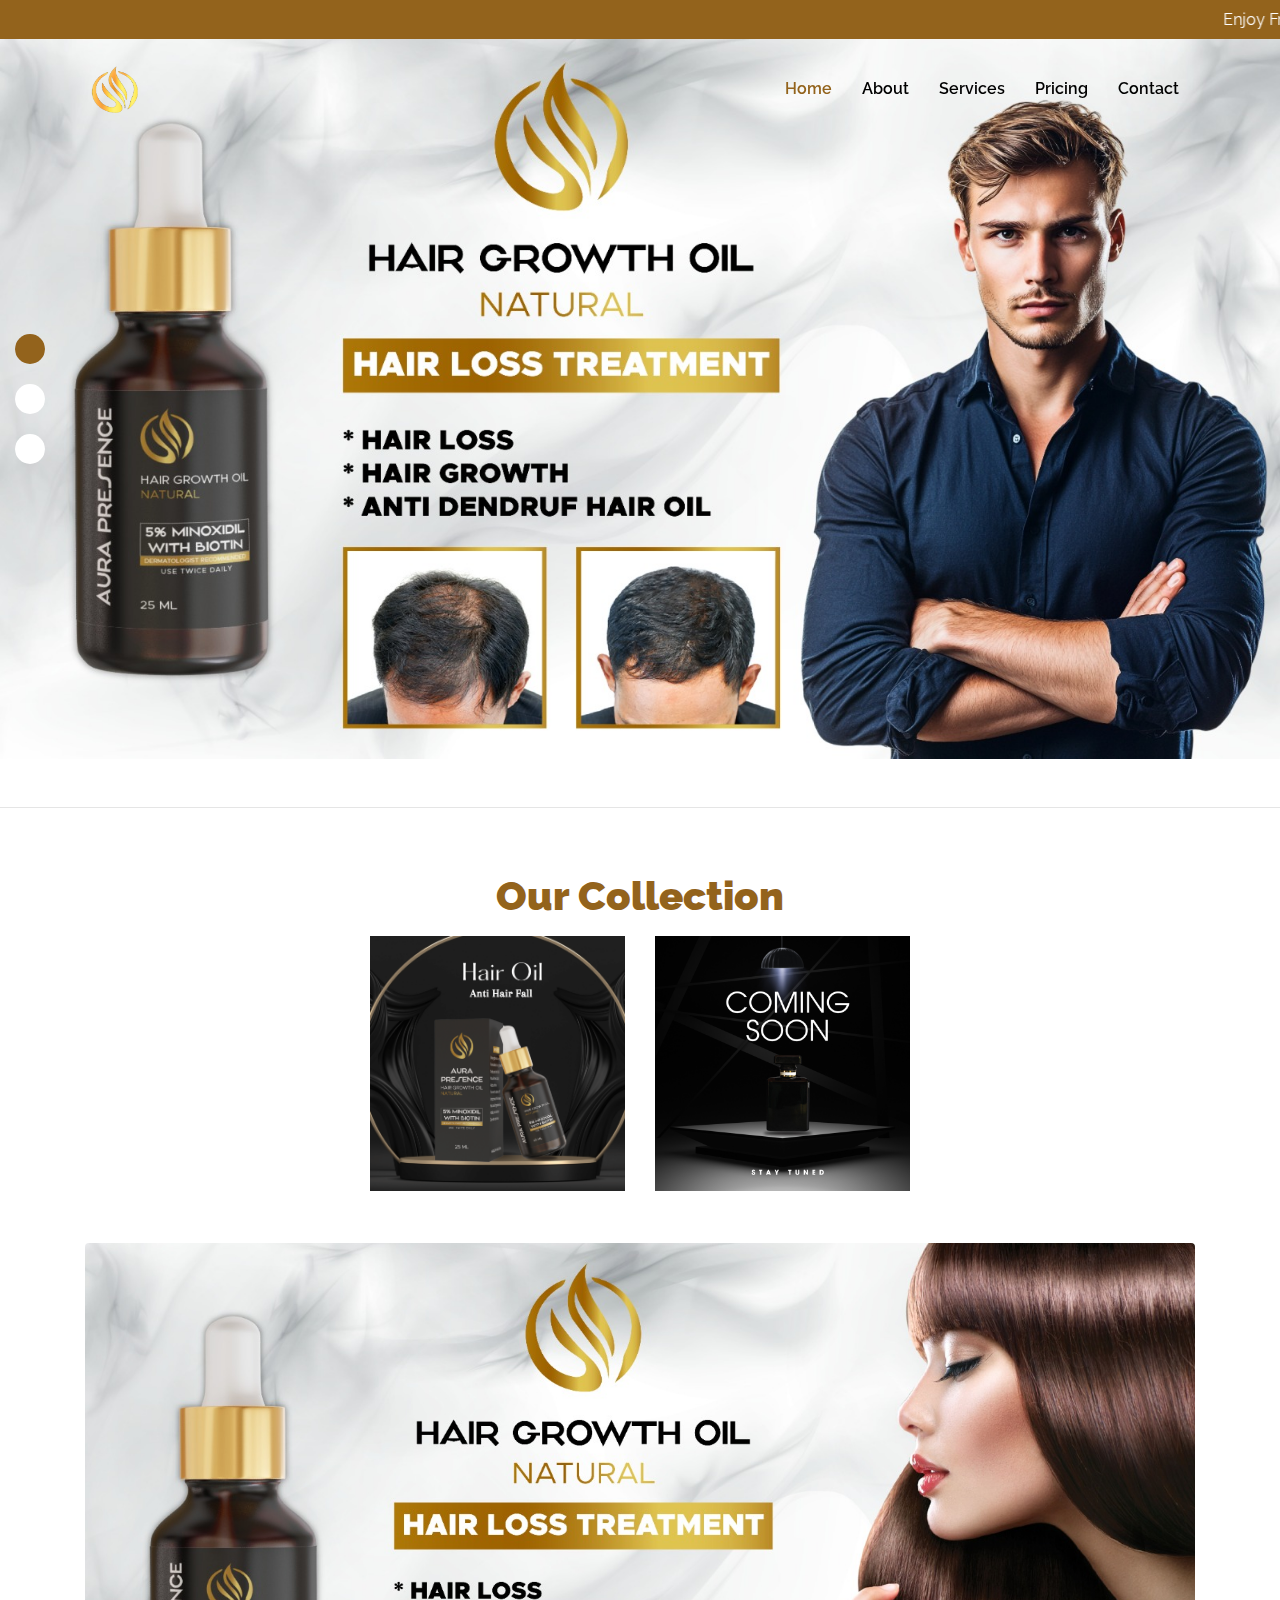
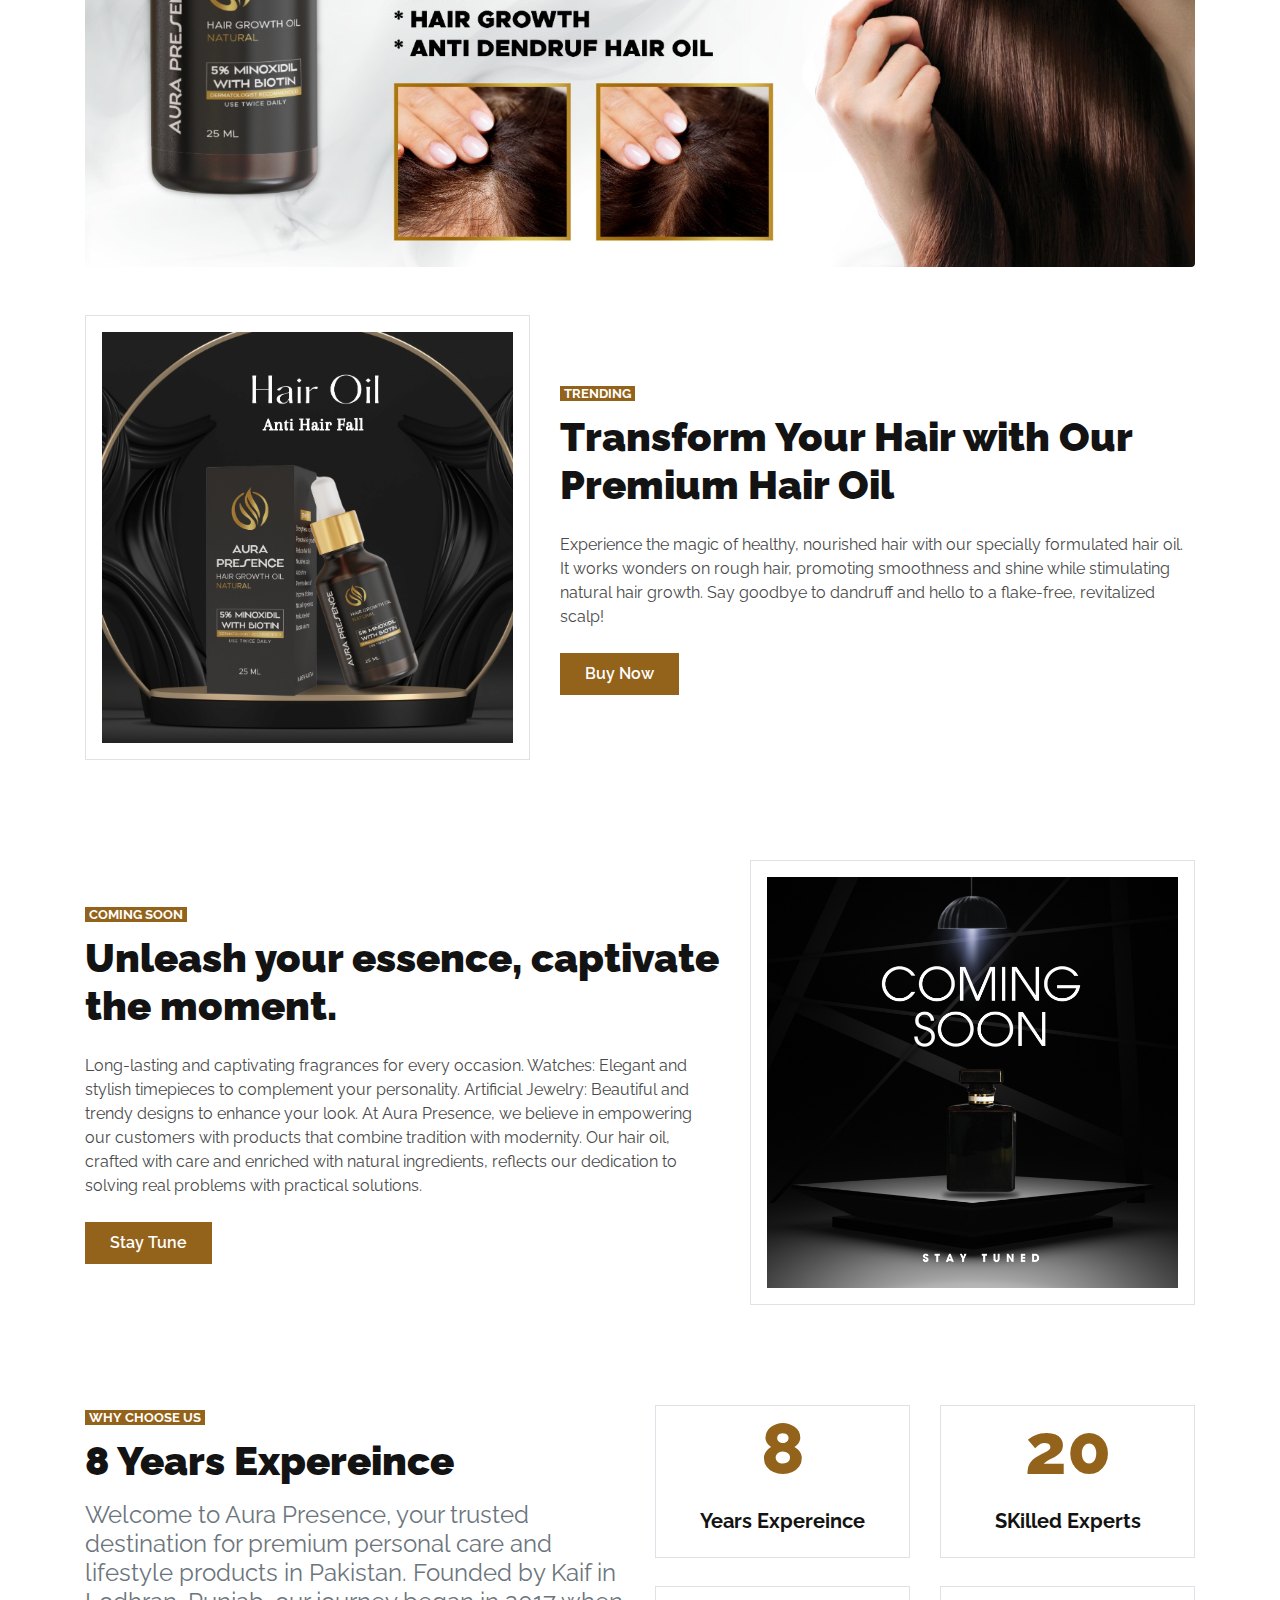
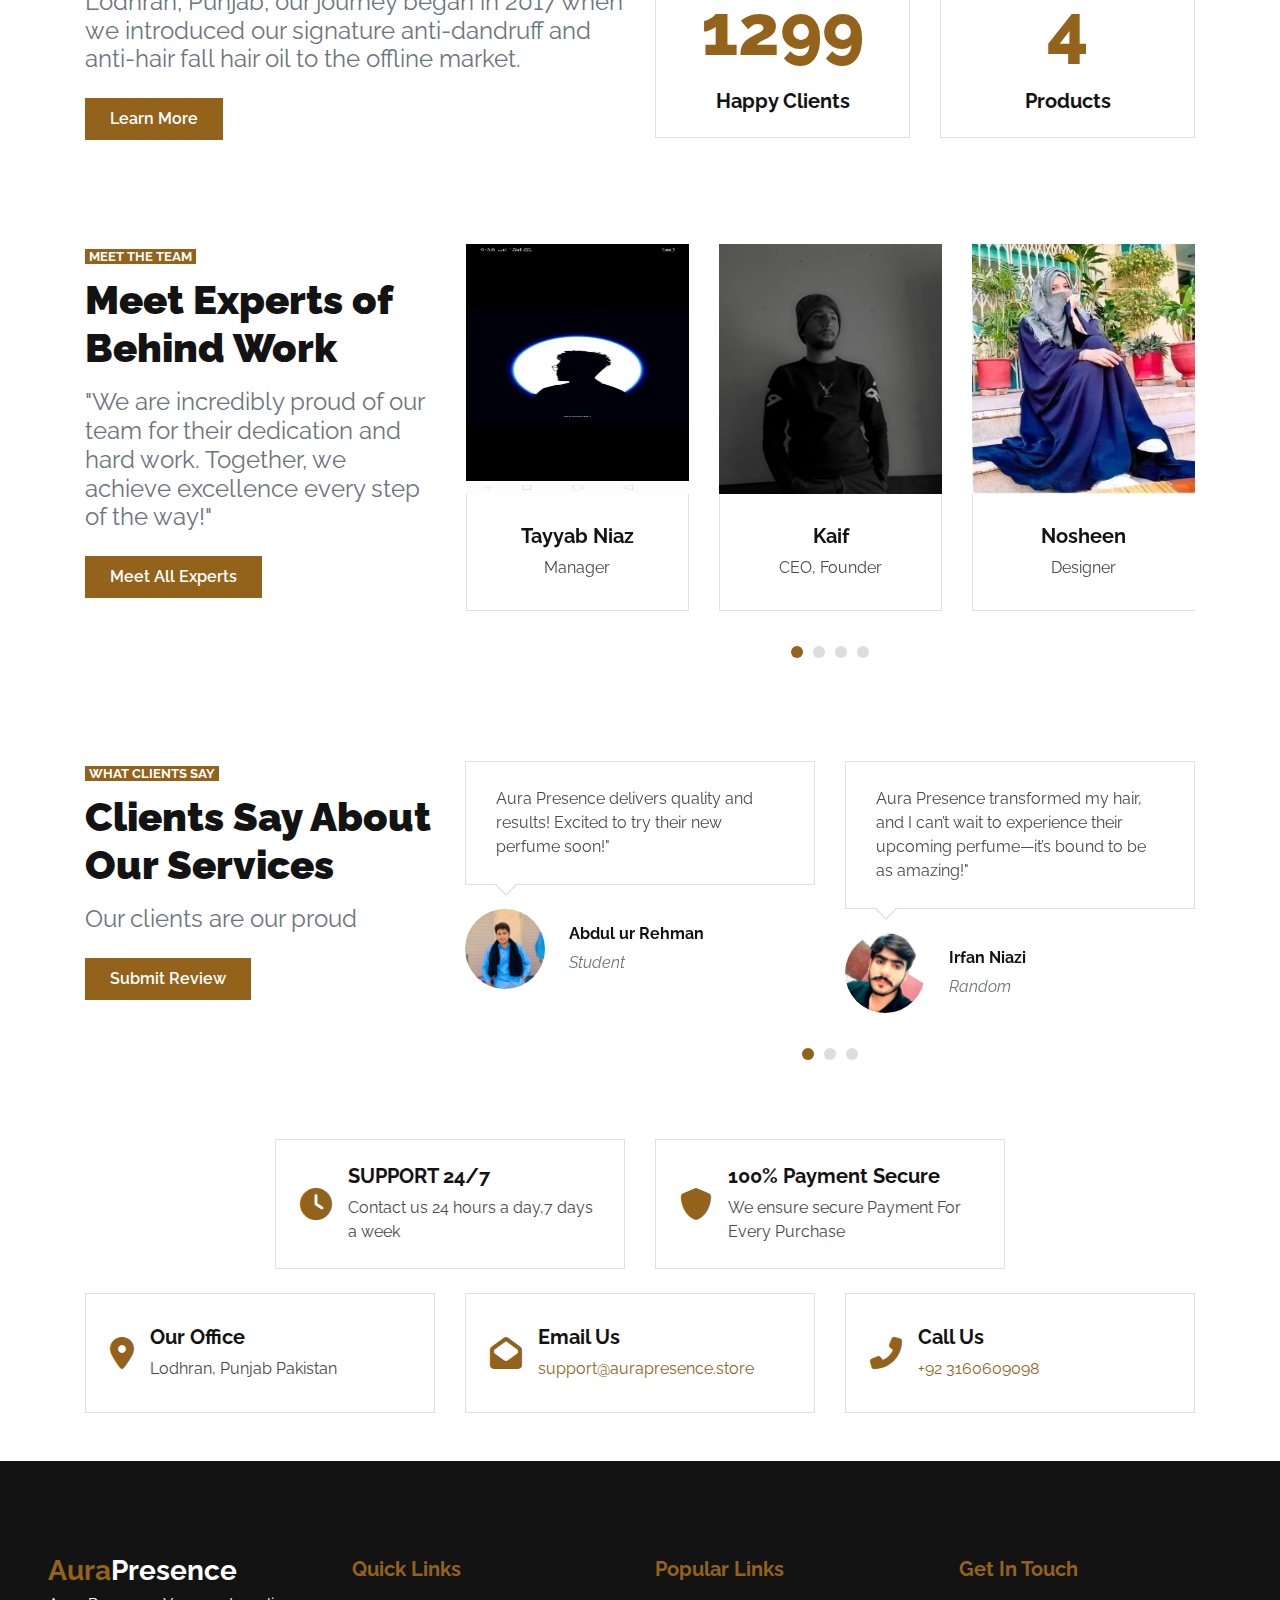
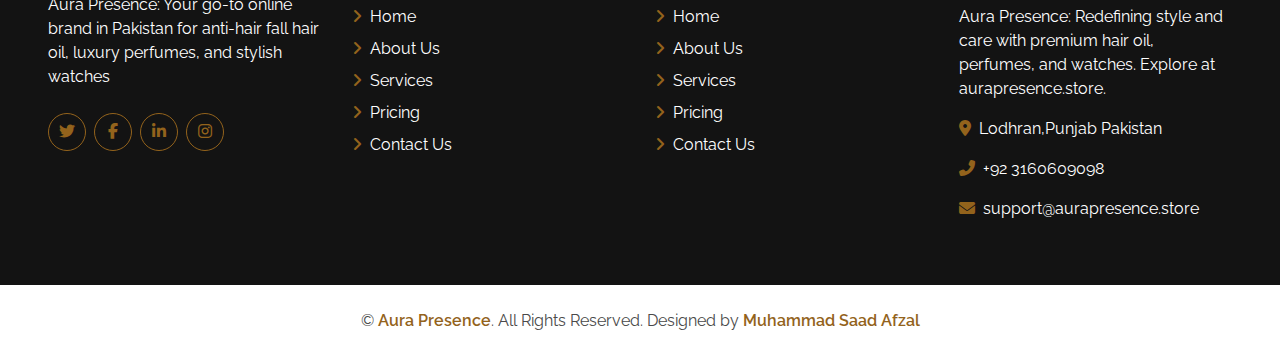
==== commit 8719710b: "Update index.html" ====
--- a/index.html
+++ b/index.html
@@ -142,7 +142,7 @@
                         wonders on rough hair, promoting smoothness and shine while stimulating natural hair growth. Say
                         goodbye to dandruff and hello to a flake-free, revitalized scalp!
                     </p>
-                    <a href="./product.html" class="btn btn-primary py-md-2 px-md-4 text-white buynowbtn font-weight-semi-bold">Buy Now</a>
+                    <a href="./checkout.html" class="btn btn-primary py-md-2 px-md-4 text-white buynowbtn font-weight-semi-bold">Buy Now</a>
                 </div>
             </div>
         
@@ -256,7 +256,7 @@
                                 </div> -->
                             </div>
                             <div class="border border-top-0 text-center" style="padding: 30px;">
-                                <h5 class="font-weight-bold">Kaif Gujjar</h5>
+                                <h5 class="font-weight-bold">Kaif</h5>
                                 <span>CEO, Founder</span>
                             </div>
                         </div>
@@ -273,7 +273,7 @@
                             </div>
                             <div class="border border-top-0 text-center" style="padding: 30px;">
                                 <h5 class="font-weight-bold">Nosheen</h5>
-                                <span>Designer</span>
+                                <span> Designer </span>
                             </div>
                         </div>
                         <div class="team-item">
@@ -341,7 +341,7 @@
                                     style="width: 80px; height: 80px;" alt="Image">
                                 <div class="pl-4">
                                     <h6 class="font-weight-bold">Abdul ur Rehman</h6>
-                                    <i class="text-muted">Mobile Shop</i>
+                                    <i class="text-muted"> Student </i>
                                 </div>
                             </div>
                         </div>
@@ -354,13 +354,13 @@
                                     style="width: 80px; height: 80px;" alt="Image">
                                 <div class="pl-4">
                                     <h6 class="font-weight-bold">Irfan Niazi</h6>
-                                    <i class="text-muted">Govt Employee</i>
+                                    <i class="text-muted"> Random</i>
                                 </div>
                             </div>
                         </div>
                         <div class="testimonial-item">
                             <div class="testimonial-text position-relative border mb-4" style="padding: 25px 30px;">
-                                Best anti-hair fall oil in Pakistan. Worth every rupee!" </div>
+                                Best anti-hair fall oil in Pakistan in better price" </div>
                             <div class="d-flex align-items-center">
                                 <img class="img-fluid rounded-circle" src="images/customer3.jpeg"
                                     style="width: 80px; height: 80px;" alt="Image">
@@ -372,7 +372,7 @@
                         </div>
                         <div class="testimonial-item">
                             <div class="testimonial-text position-relative border mb-4" style="padding: 25px 30px;">
-                                Say goodbye to dandruff and hello to confidence with Aura Presence." </div>
+                                Goodbye dandruf what a hair oil outstanding." </div>
                             <div class="d-flex align-items-center">
                                 <img class="img-fluid rounded-circle" src="images/customer2.jpeg"
                                     style="width: 80px; height: 80px;" alt="Image">
@@ -389,7 +389,7 @@
                                 <img class="img-fluid rounded-circle" src="images/customer1.jpeg"
                                     style="width: 80px; height: 80px;" alt="Image">
                                 <div class="pl-4">
-                                    <h6 class="font-weight-bold">Ahamad Bhutta</h6>
+                                    <h6 class="font-weight-bold">Ahamad</h6>
                                     <i class="text-muted">Student</i>
                                 </div>
                             </div>
@@ -430,7 +430,7 @@
                 <i class="fa fa-2x fa-map-marker-alt text-primary mr-3"></i>
                 <div class="d-flex flex-column">
                     <h5 class="font-weight-bold">Our Office</h5>
-                    <p class="m-0">Lodhran Road, Punjab Pakistan</p>
+                    <p class="m-0">Lodhran, Punjab Pakistan</p>
                 </div>
             </div>
         </div>
@@ -452,7 +452,7 @@
                 <div class="d-flex flex-column">
                     <h5 class="font-weight-bold">Call Us</h5>
                     <a href='tel:+923046794110'>
-                        <p class="m-0">+92 304 6794110</p>
+                        <p class="m-0">+92 3160609098</p>
                     </a>
                 </div>
             </div>
@@ -466,7 +466,7 @@
                 <a href="index.html" class="navbar-brand">
                     <h3 class="m-0 mt-n2 text-white"><span class="text-primary">Aura</span>Presence</h3>
                 </a>
-                <p>Volup amet magna clita tempor. Tempor sea eos vero ipsum. Lorem lorem sit sed elitr sed kasd et</p>
+                <p>Aura Presence: Your go-to online brand in Pakistan for anti-hair fall hair oil, luxury perfumes, and stylish watches</p>
                 <div class="d-flex justify-content-start mt-4">
                     <a class="btn btn-outline-primary rounded-circle text-center mr-2 px-0"
                         style="width: 38px; height: 38px;" href="#"><i class="fab fa-twitter"></i></a>
@@ -500,9 +500,9 @@
             </div>
             <div class="col-lg-3 col-md-6 mb-5">
                 <h5 class="font-weight-bold text-primary mb-4">Get In Touch</h5>
-                <p>Dolor clita stet nonumy clita diam vero, et et ipsum diam labore</p>
-                <p><i class="fa fa-map-marker-alt text-primary mr-2"></i>Lodhran Road, Punjab Pakistan</p>
-                <p><i class="fa fa-phone-alt text-primary mr-2"></i>+92 304 6794110</p>
+                <p> Aura Presence: Redefining style and care with premium hair oil, perfumes, and watches. Explore at aurapresence.store.</p>
+                <p><i class="fa fa-map-marker-alt text-primary mr-2"></i>Lodhran,Punjab Pakistan</p>
+                <p><i class="fa fa-phone-alt text-primary mr-2"></i>+92 3160609098</p>
                 <p><i class="fa fa-envelope text-primary mr-2"></i>support@aurapresence.store</p>
             </div>
         </div>
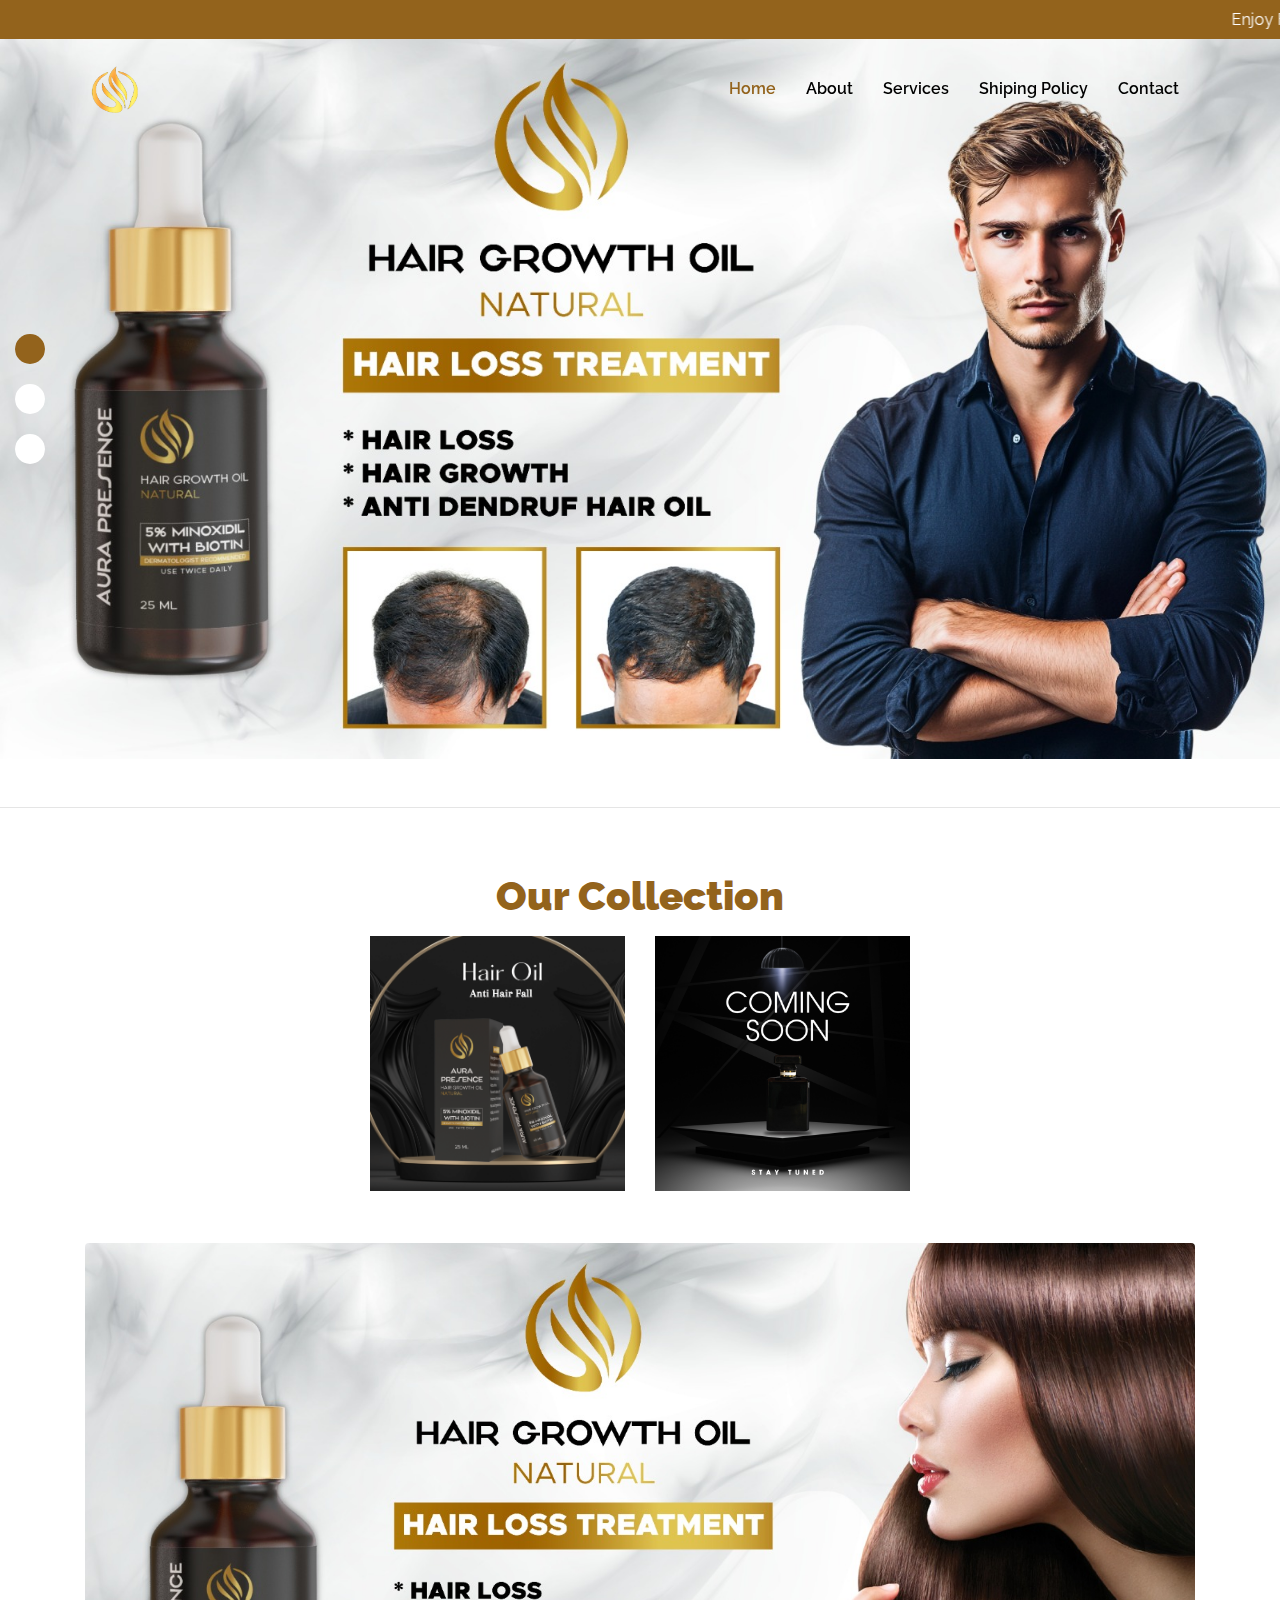
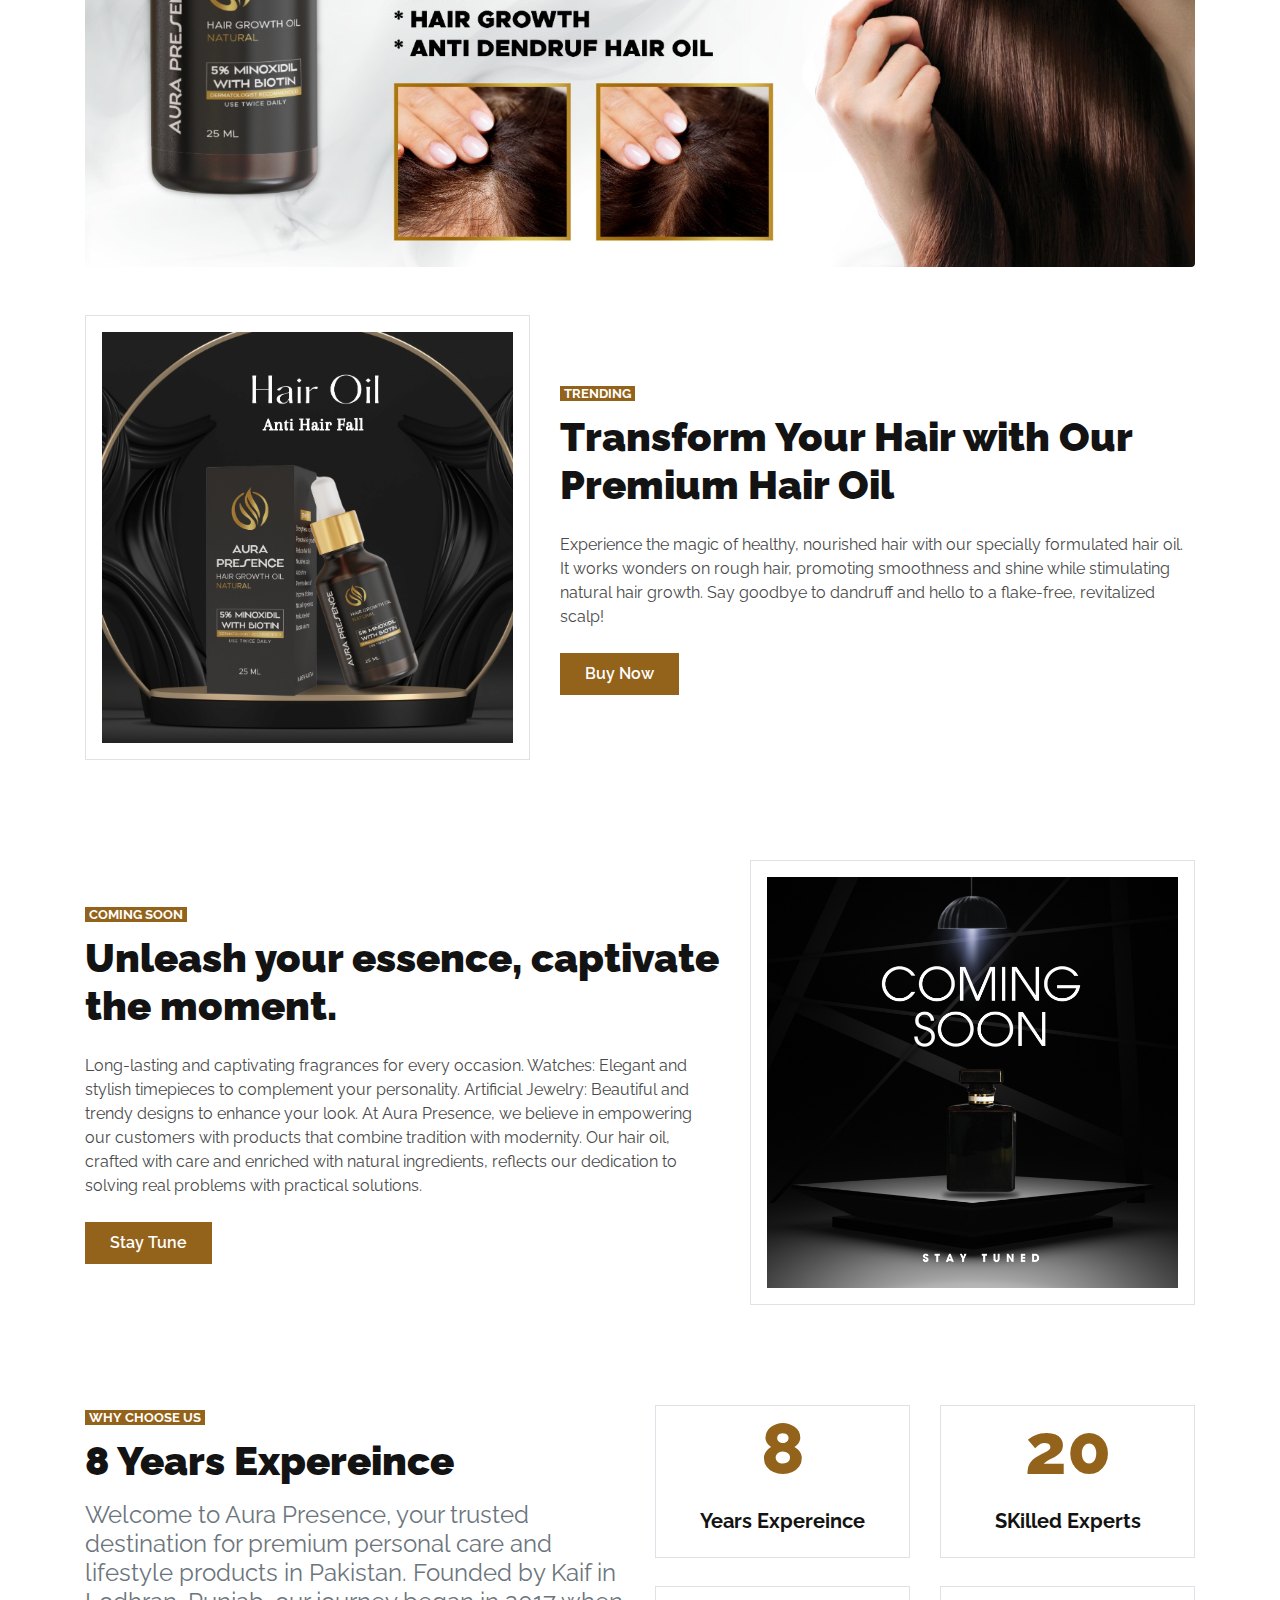
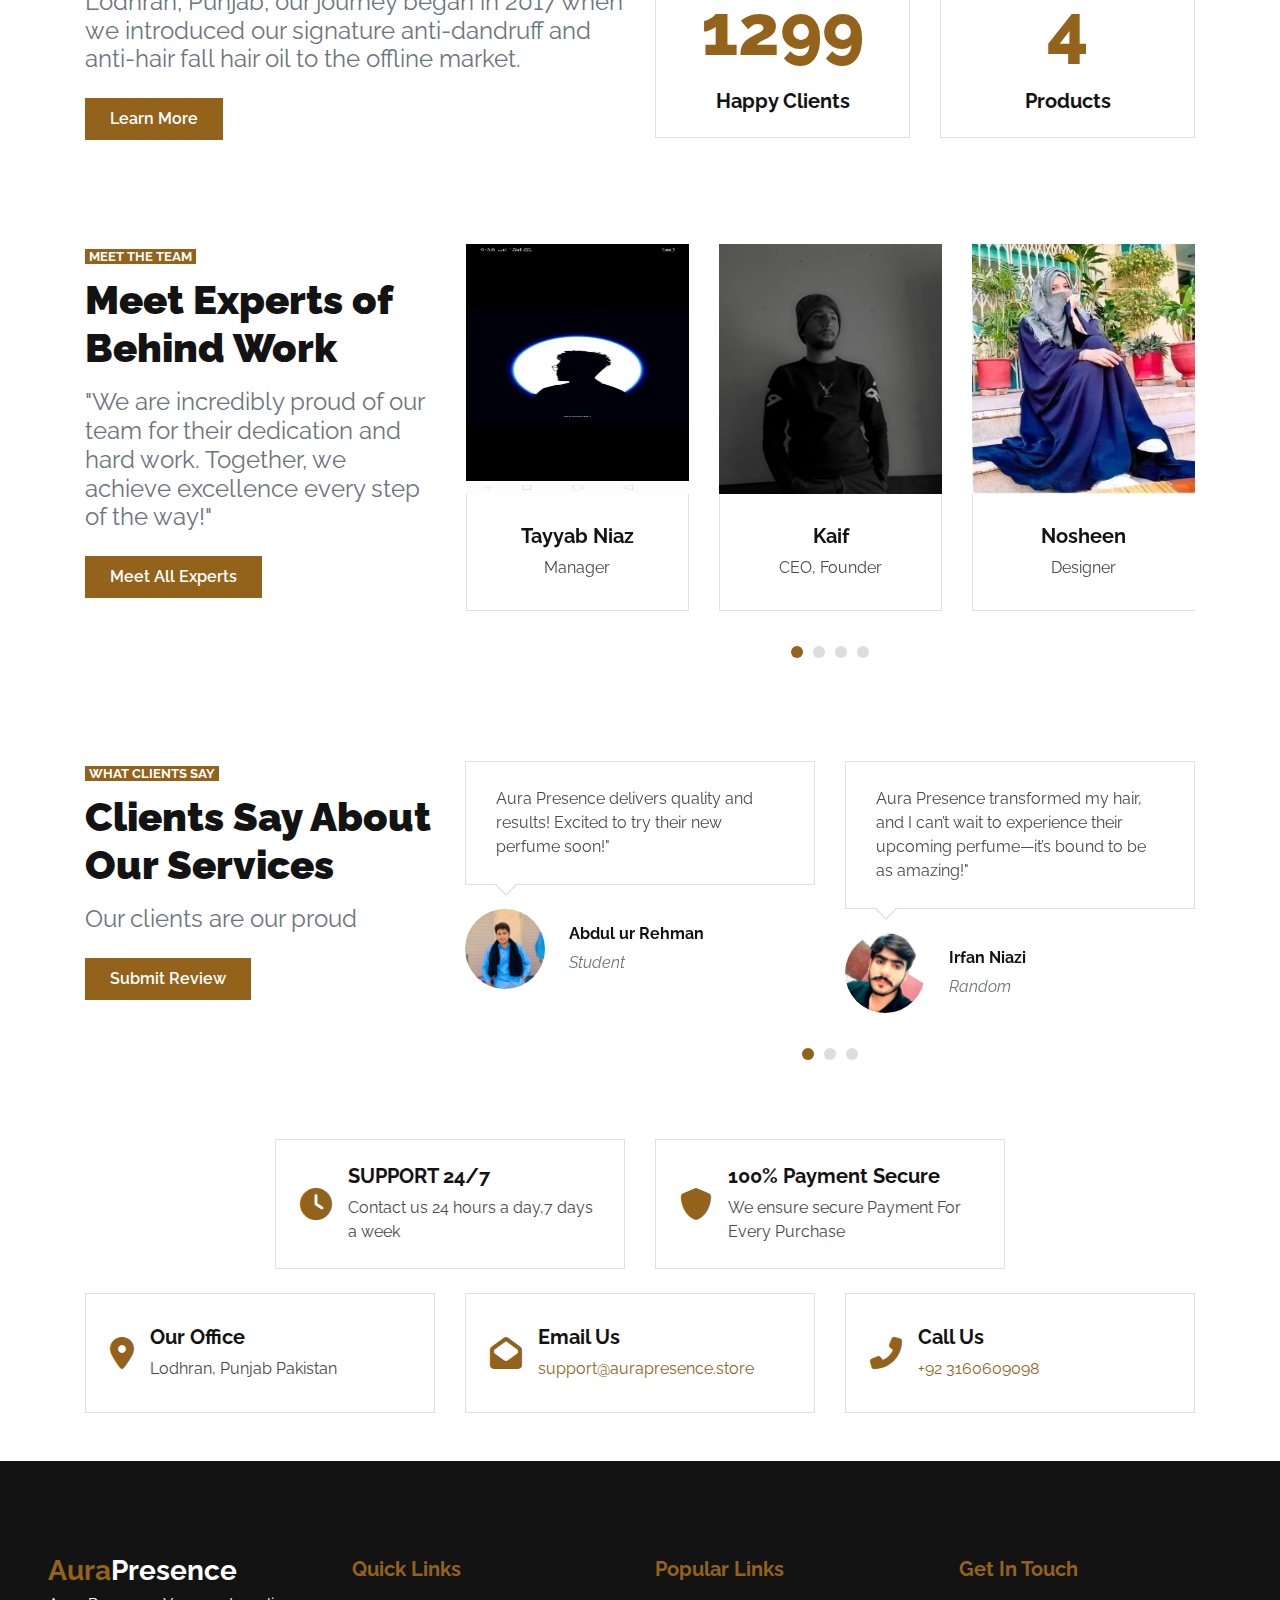
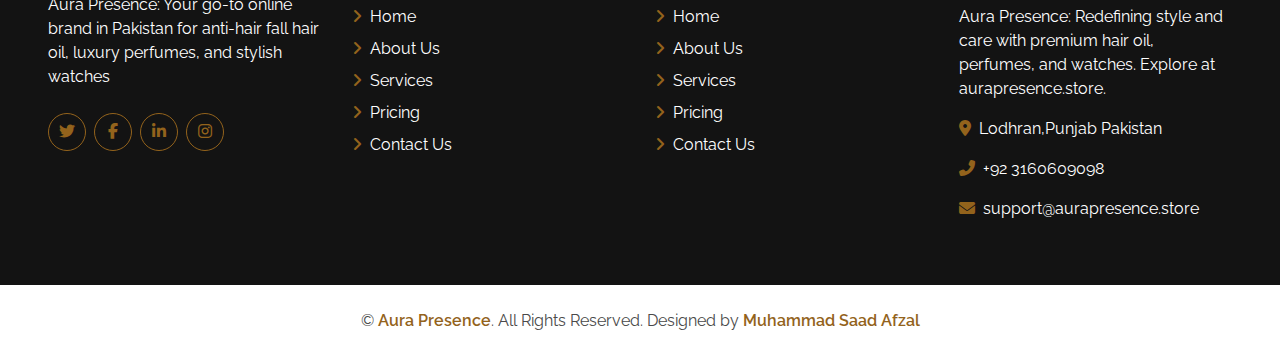
==== commit 014aec3f: "fdgsgfg" ====
--- a/index.html
+++ b/index.html
@@ -41,9 +41,9 @@
                 <div class="collapse navbar-collapse justify-content-between" id="navbarCollapse">
                     <div class="navbar-nav ml-auto py-0">
                         <a href="index.html" class="nav-item nav-link active">Home</a>
-                        <a href="about.html" class="nav-item nav-link">About</a>
+                        <a href="aboutus.html" class="nav-item nav-link">About</a>
                         <a href="#" class="nav-item nav-link">Services</a>
-                        <a href="#" class="nav-item nav-link">Pricing</a>
+                        <a href="shipingpolicy.html" class="nav-item nav-link">Shiping Policy</a>
                         <a href="contact.html" class="nav-item nav-link">Contact</a>
                     </div>
                 </div>
@@ -482,17 +482,17 @@
                 <h5 class="font-weight-bold text-primary mb-4">Quick Links</h5>
                 <div class="d-flex flex-column justify-content-start">
                     <a class="text-white mb-2" href="#"><i class="fa fa-angle-right text-primary mr-2"></i>Home</a>
-                    <a class="text-white mb-2" href="#"><i class="fa fa-angle-right text-primary mr-2"></i>About Us</a>
+                    <a class="text-white mb-2" href="aboutus.html"><i class="fa fa-angle-right text-primary mr-2"></i>About Us</a>
                     <a class="text-white mb-2" href="#"><i class="fa fa-angle-right text-primary mr-2"></i>Services</a>
                     <a class="text-white mb-2" href="#"><i class="fa fa-angle-right text-primary mr-2"></i>Pricing</a>
-                    <a class="text-white" href="#"><i class="fa fa-angle-right text-primary mr-2"></i>Contact Us</a>
+                    <a class="text-white" href="contact.html"><i class="fa fa-angle-right text-primary mr-2"></i>Contact Us</a>
                 </div>
             </div>
             <div class="col-lg-3 col-md-6 mb-5">
                 <h5 class="font-weight-bold text-primary mb-4">Popular Links</h5>
                 <div class="d-flex flex-column justify-content-start">
                     <a class="text-white mb-2" href="#"><i class="fa fa-angle-right text-primary mr-2"></i>Home</a>
-                    <a class="text-white mb-2" href="#"><i class="fa fa-angle-right text-primary mr-2"></i>About Us</a>
+                    <a class="text-white mb-2" href="aboutus.html"><i class="fa fa-angle-right text-primary mr-2"></i>About Us</a>
                     <a class="text-white mb-2" href="#"><i class="fa fa-angle-right text-primary mr-2"></i>Services</a>
                     <a class="text-white mb-2" href="#"><i class="fa fa-angle-right text-primary mr-2"></i>Pricing</a>
                     <a class="text-white" href="#"><i class="fa fa-angle-right text-primary mr-2"></i>Contact Us</a>
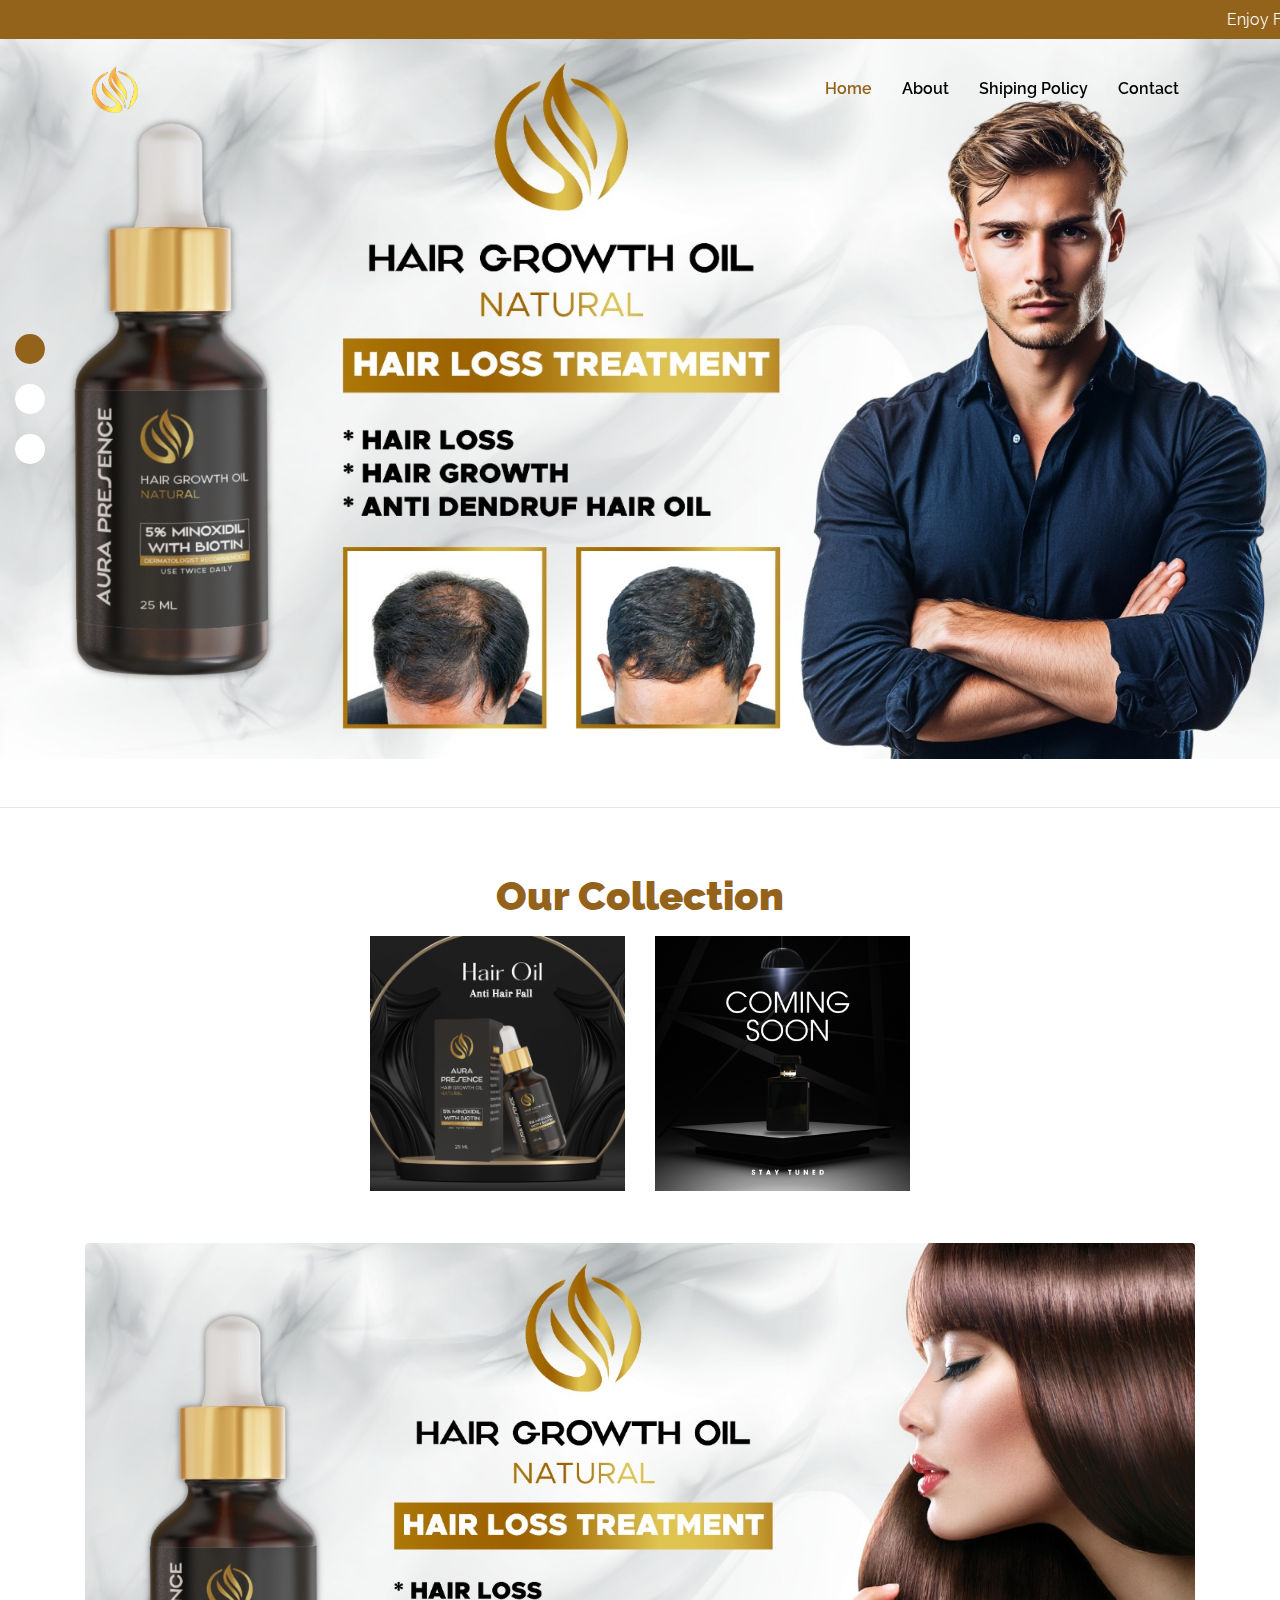
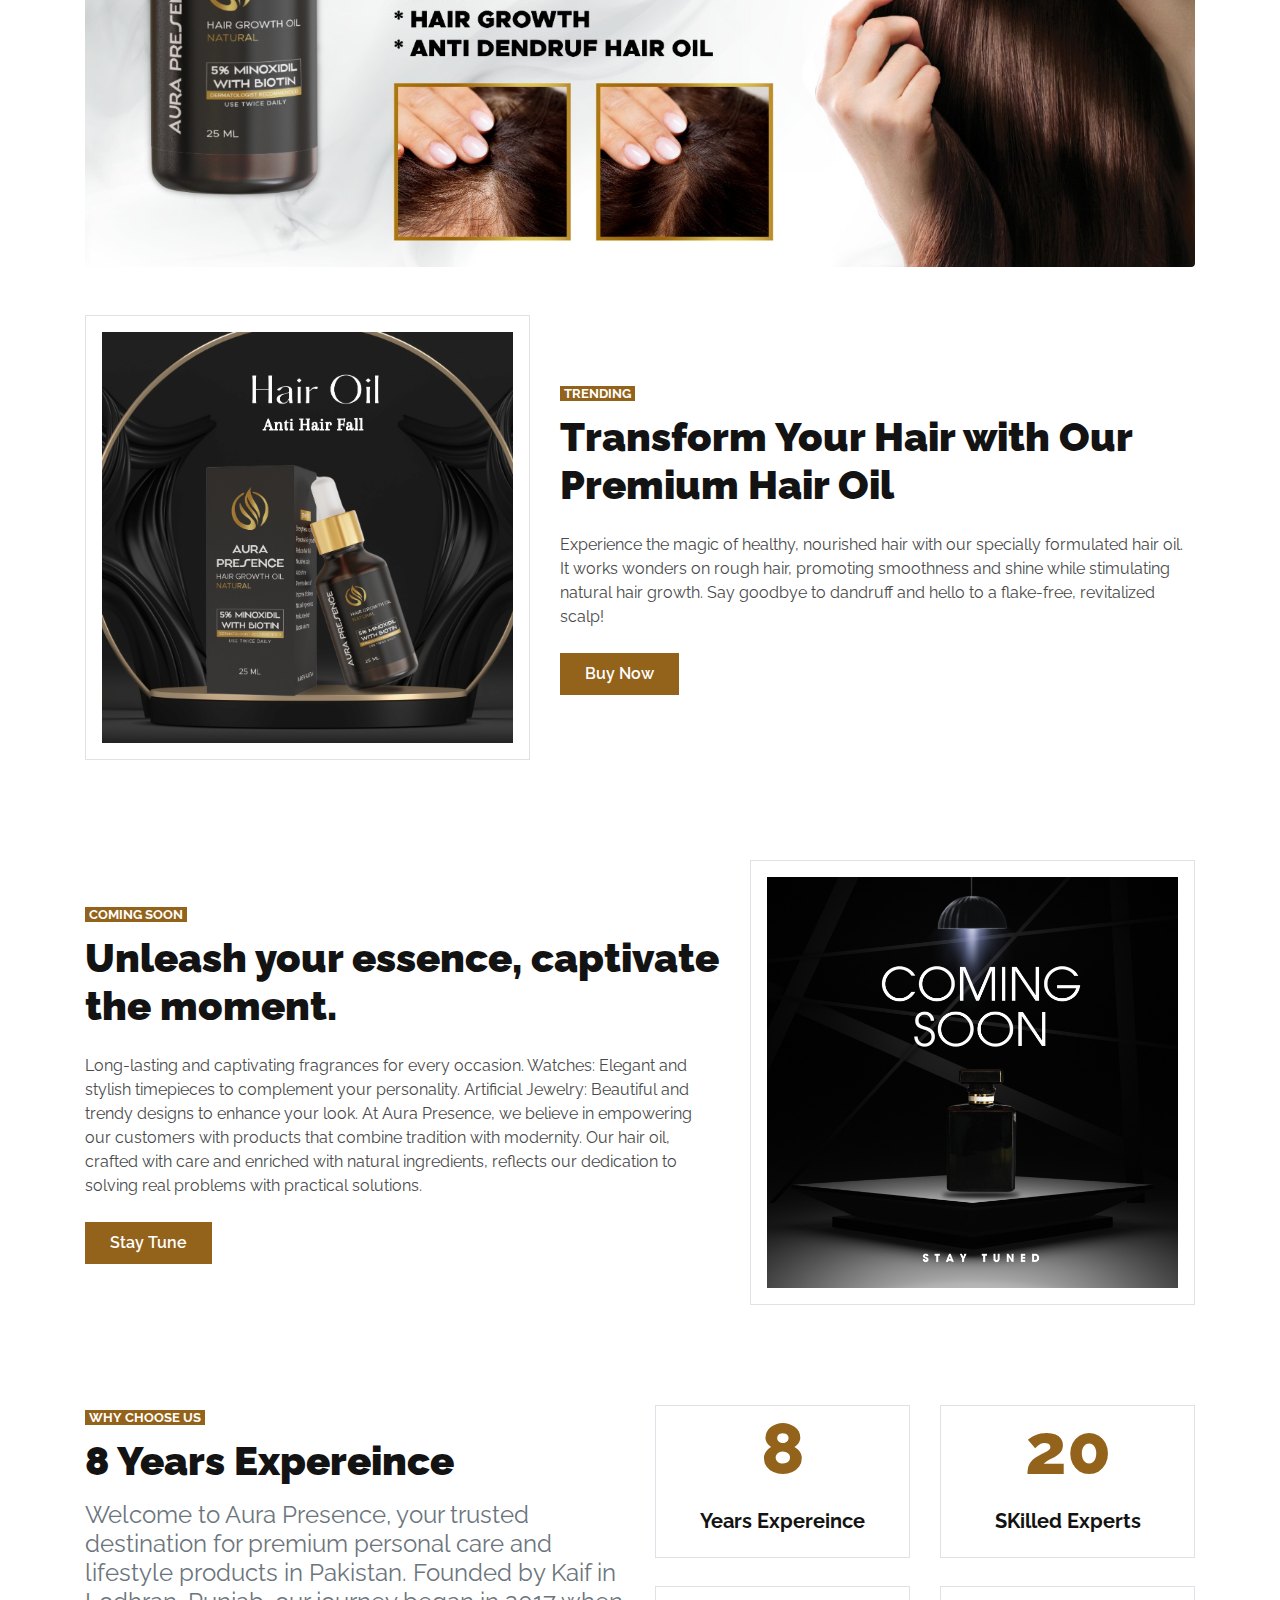
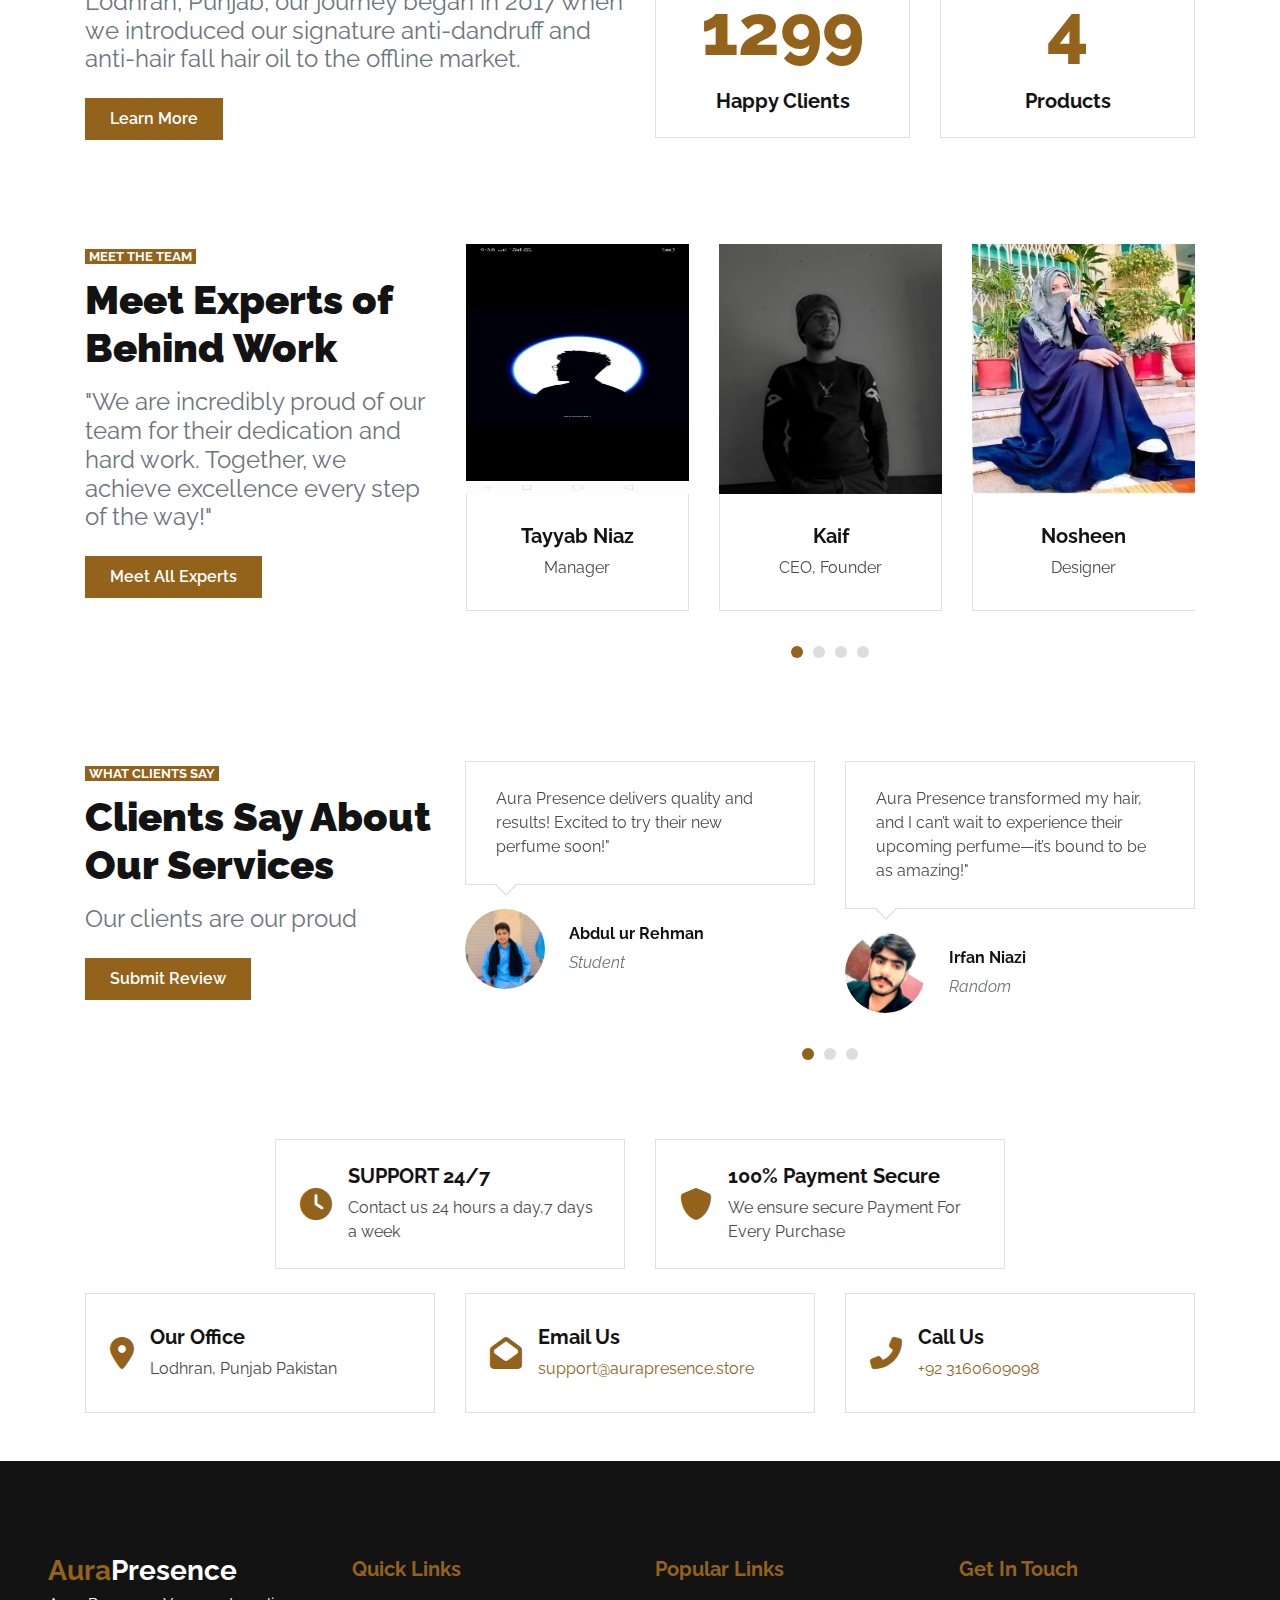
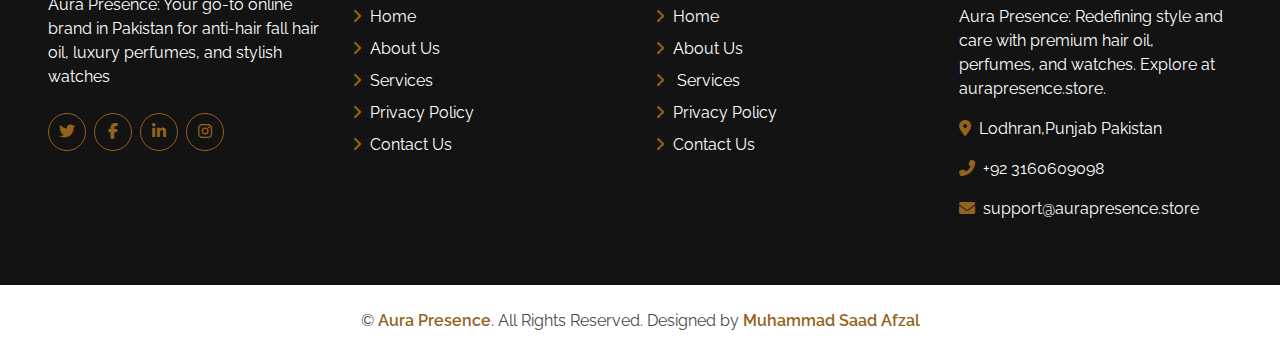
==== commit def1e256: "sdfgjkk" ====
--- a/index.html
+++ b/index.html
@@ -42,7 +42,7 @@
                     <div class="navbar-nav ml-auto py-0">
                         <a href="index.html" class="nav-item nav-link active">Home</a>
                         <a href="aboutus.html" class="nav-item nav-link">About</a>
-                        <a href="#" class="nav-item nav-link">Services</a>
+                        <!-- <a href="#" class="nav-item nav-link">Services</a> -->
                         <a href="shipingpolicy.html" class="nav-item nav-link">Shiping Policy</a>
                         <a href="contact.html" class="nav-item nav-link">Contact</a>
                     </div>
@@ -102,11 +102,10 @@
     <div class="position-relative">
         <img width="100%" src="./images/product.png"/>
         <div class="team-overlay position-absolute d-flex align-items-center justify-content-center m-3">
-            <a href="./product.html" class="btn btn-primary py-md-2 px-md-4 text-white font-weight-semi-bold">Buy Now</a>
-
-                                    </div>
-    </div>
-
+            <a href="product.html"  class="btn btn-primary py-md-2 px-md-4 text-white font-weight-semi-bold">Buy Now</a>
+        
+        </div>   
+    </div>
 </div>
 <div class="col-lg-3 col-sm-6 mt-5 mt-lg-0 team-item">
     <div class="position-relative">
@@ -142,7 +141,7 @@
                         wonders on rough hair, promoting smoothness and shine while stimulating natural hair growth. Say
                         goodbye to dandruff and hello to a flake-free, revitalized scalp!
                     </p>
-                    <a href="./checkout.html" class="btn btn-primary py-md-2 px-md-4 text-white buynowbtn font-weight-semi-bold">Buy Now</a>
+                    <a href="product.html" class="btn btn-primary py-md-2 px-md-4 text-white buynowbtn font-weight-semi-bold">Buy Now</a>
                 </div>
             </div>
         
@@ -306,8 +305,8 @@
                             <div class="border border-top-0 text-center" style="padding: 30px;">
                                 <h5 class="font-weight-bold">Tayyab Niaz</h5>
                                 <span>Manager</span>
-                            </div>
-                        </div>
+                            </div> 
+                        </div> 
                     </div>
                 </div>
             </div>
@@ -471,11 +470,11 @@
                     <a class="btn btn-outline-primary rounded-circle text-center mr-2 px-0"
                         style="width: 38px; height: 38px;" href="#"><i class="fab fa-twitter"></i></a>
                     <a class="btn btn-outline-primary rounded-circle text-center mr-2 px-0"
-                        style="width: 38px; height: 38px;" href="#"><i class="fab fa-facebook-f"></i></a>
+                        style="width: 38px; height: 38px;" href="https://web.facebook.com/AuraPresence"><i class="fab fa-facebook-f"></i></a>
                     <a class="btn btn-outline-primary rounded-circle text-center mr-2 px-0"
                         style="width: 38px; height: 38px;" href="#"><i class="fab fa-linkedin-in"></i></a>
                     <a class="btn btn-outline-primary rounded-circle text-center mr-2 px-0"
-                        style="width: 38px; height: 38px;" href="#"><i class="fab fa-instagram"></i></a>
+                        style="width: 38px; height: 38px;" href="https://www.instagram.com/aurapresence21/"><i class="fab fa-instagram"></i></a>
                 </div>
             </div>
             <div class="col-lg-3 col-md-6 mb-5">
@@ -483,8 +482,8 @@
                 <div class="d-flex flex-column justify-content-start">
                     <a class="text-white mb-2" href="#"><i class="fa fa-angle-right text-primary mr-2"></i>Home</a>
                     <a class="text-white mb-2" href="aboutus.html"><i class="fa fa-angle-right text-primary mr-2"></i>About Us</a>
-                    <a class="text-white mb-2" href="#"><i class="fa fa-angle-right text-primary mr-2"></i>Services</a>
-                    <a class="text-white mb-2" href="#"><i class="fa fa-angle-right text-primary mr-2"></i>Pricing</a>
+                    <a class="text-white mb-2" href="services.html"><i class="fa fa-angle-right text-primary mr-2"></i>Services</a>
+                    <a class="text-white mb-2" href="privacypolicy.html"><i class="fa fa-angle-right text-primary mr-2"></i>Privacy Policy</a>
                     <a class="text-white" href="contact.html"><i class="fa fa-angle-right text-primary mr-2"></i>Contact Us</a>
                 </div>
             </div>
@@ -493,8 +492,8 @@
                 <div class="d-flex flex-column justify-content-start">
                     <a class="text-white mb-2" href="#"><i class="fa fa-angle-right text-primary mr-2"></i>Home</a>
                     <a class="text-white mb-2" href="aboutus.html"><i class="fa fa-angle-right text-primary mr-2"></i>About Us</a>
-                    <a class="text-white mb-2" href="#"><i class="fa fa-angle-right text-primary mr-2"></i>Services</a>
-                    <a class="text-white mb-2" href="#"><i class="fa fa-angle-right text-primary mr-2"></i>Pricing</a>
+                    <a class="text-white mb-2" href="services.html"><i class="fa fa-angle-right text-primary mr-2"></i> Services </a>
+                    <a class="text-white mb-2" href="privacypolicy.html"><i class="fa fa-angle-right text-primary mr-2"></i>Privacy Policy</a>
                     <a class="text-white" href="#"><i class="fa fa-angle-right text-primary mr-2"></i>Contact Us</a>
                 </div>
             </div>
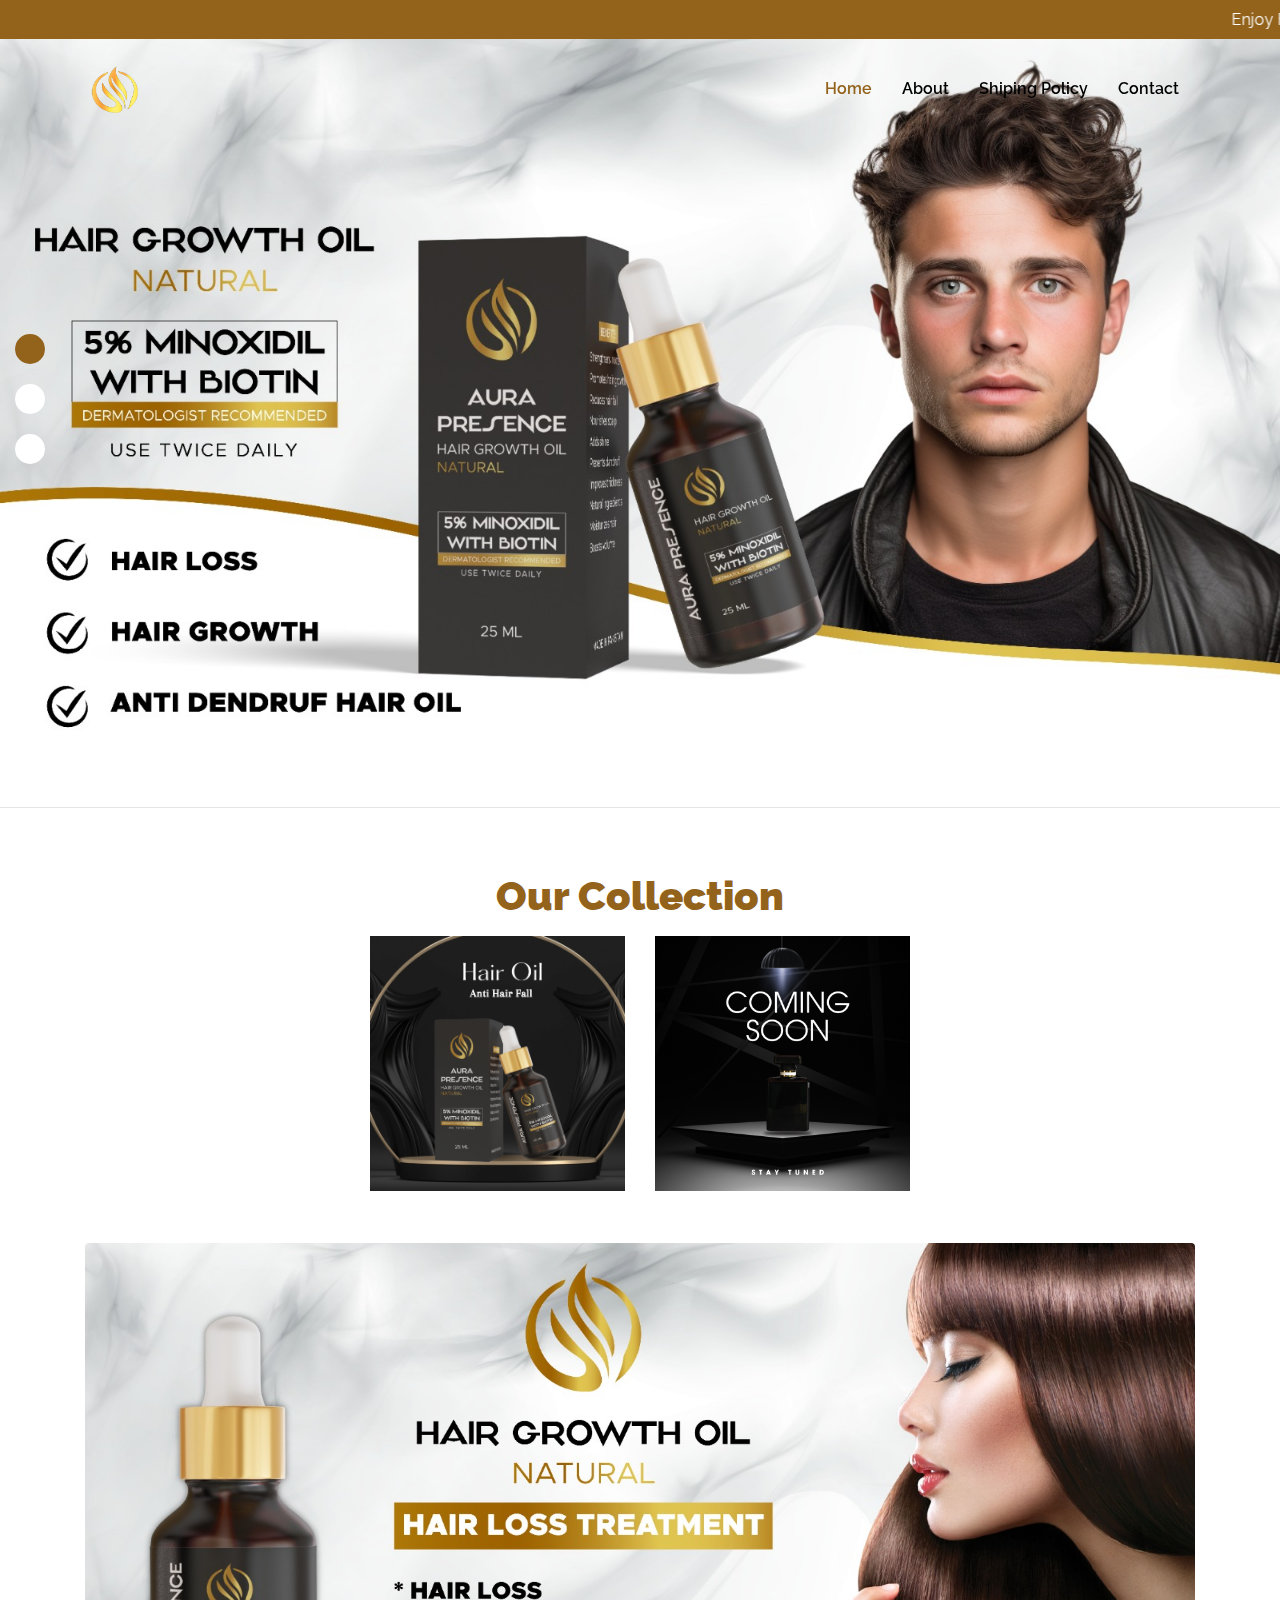
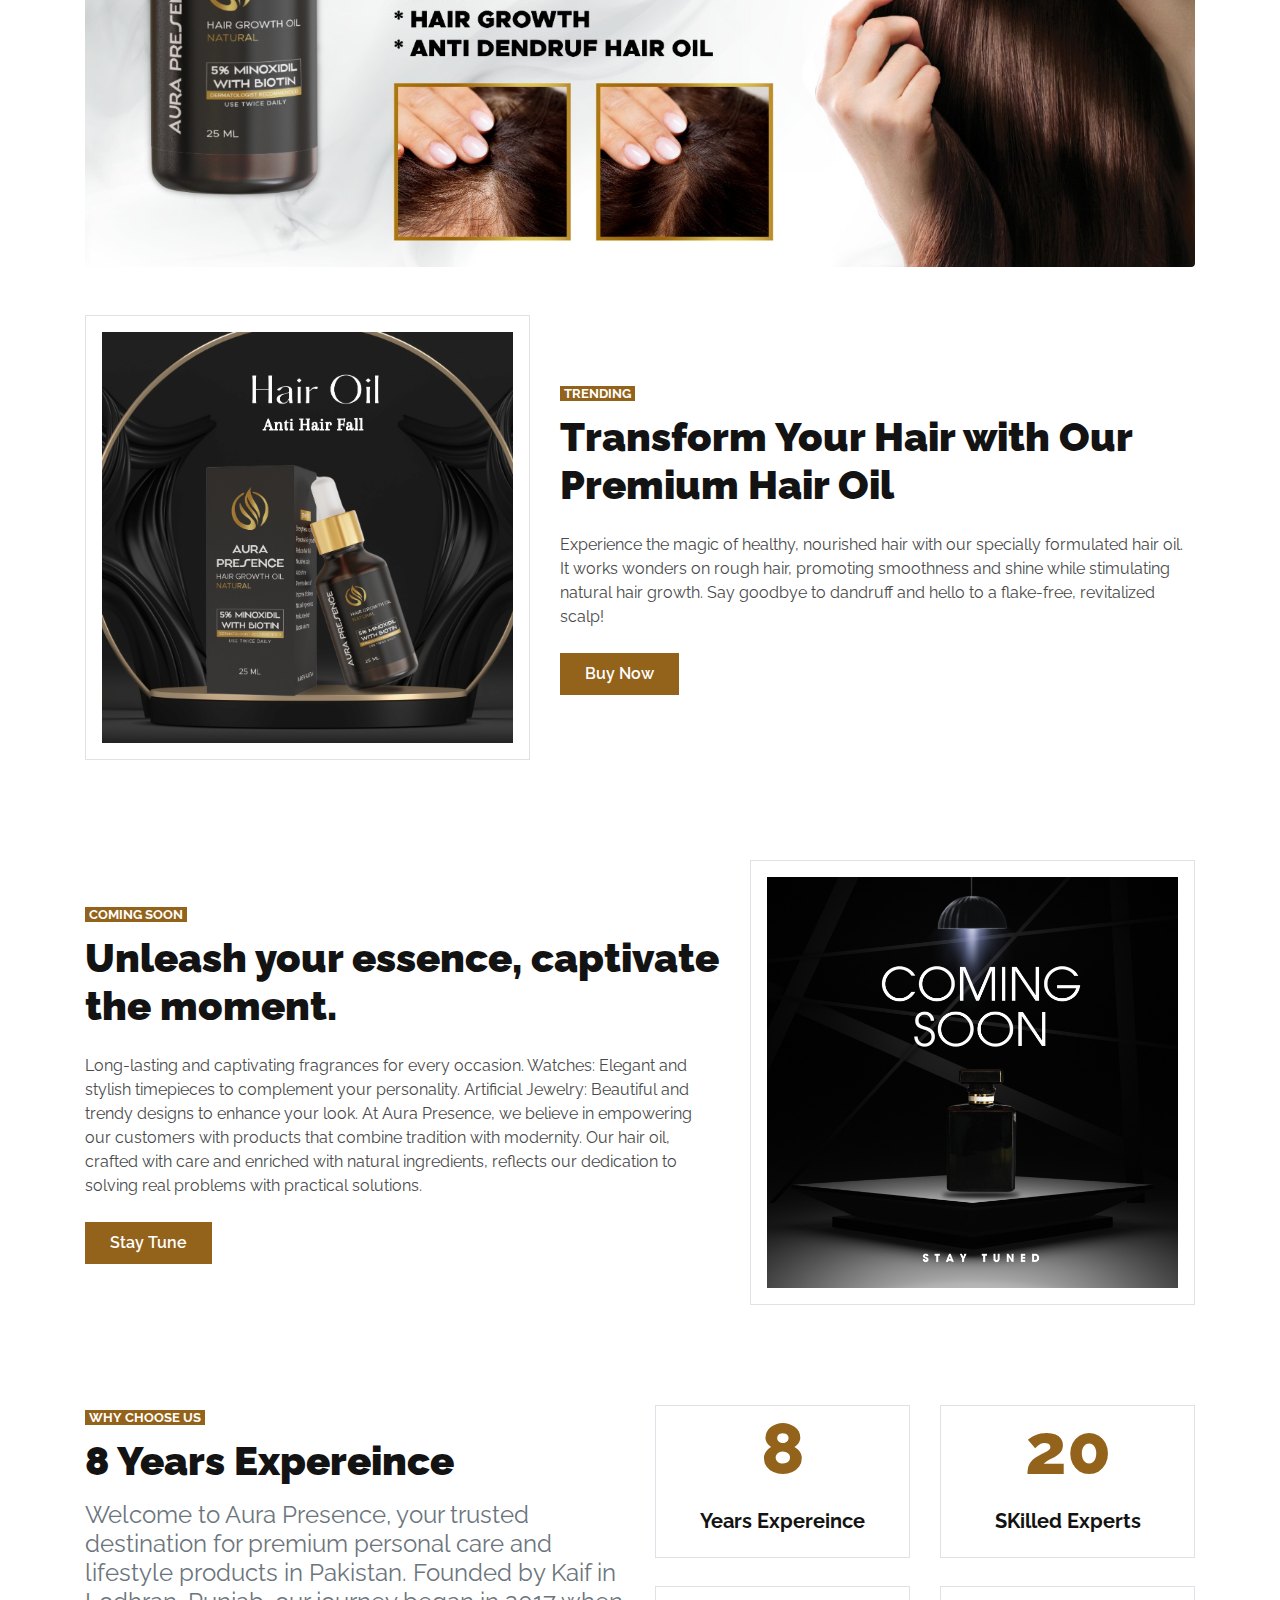
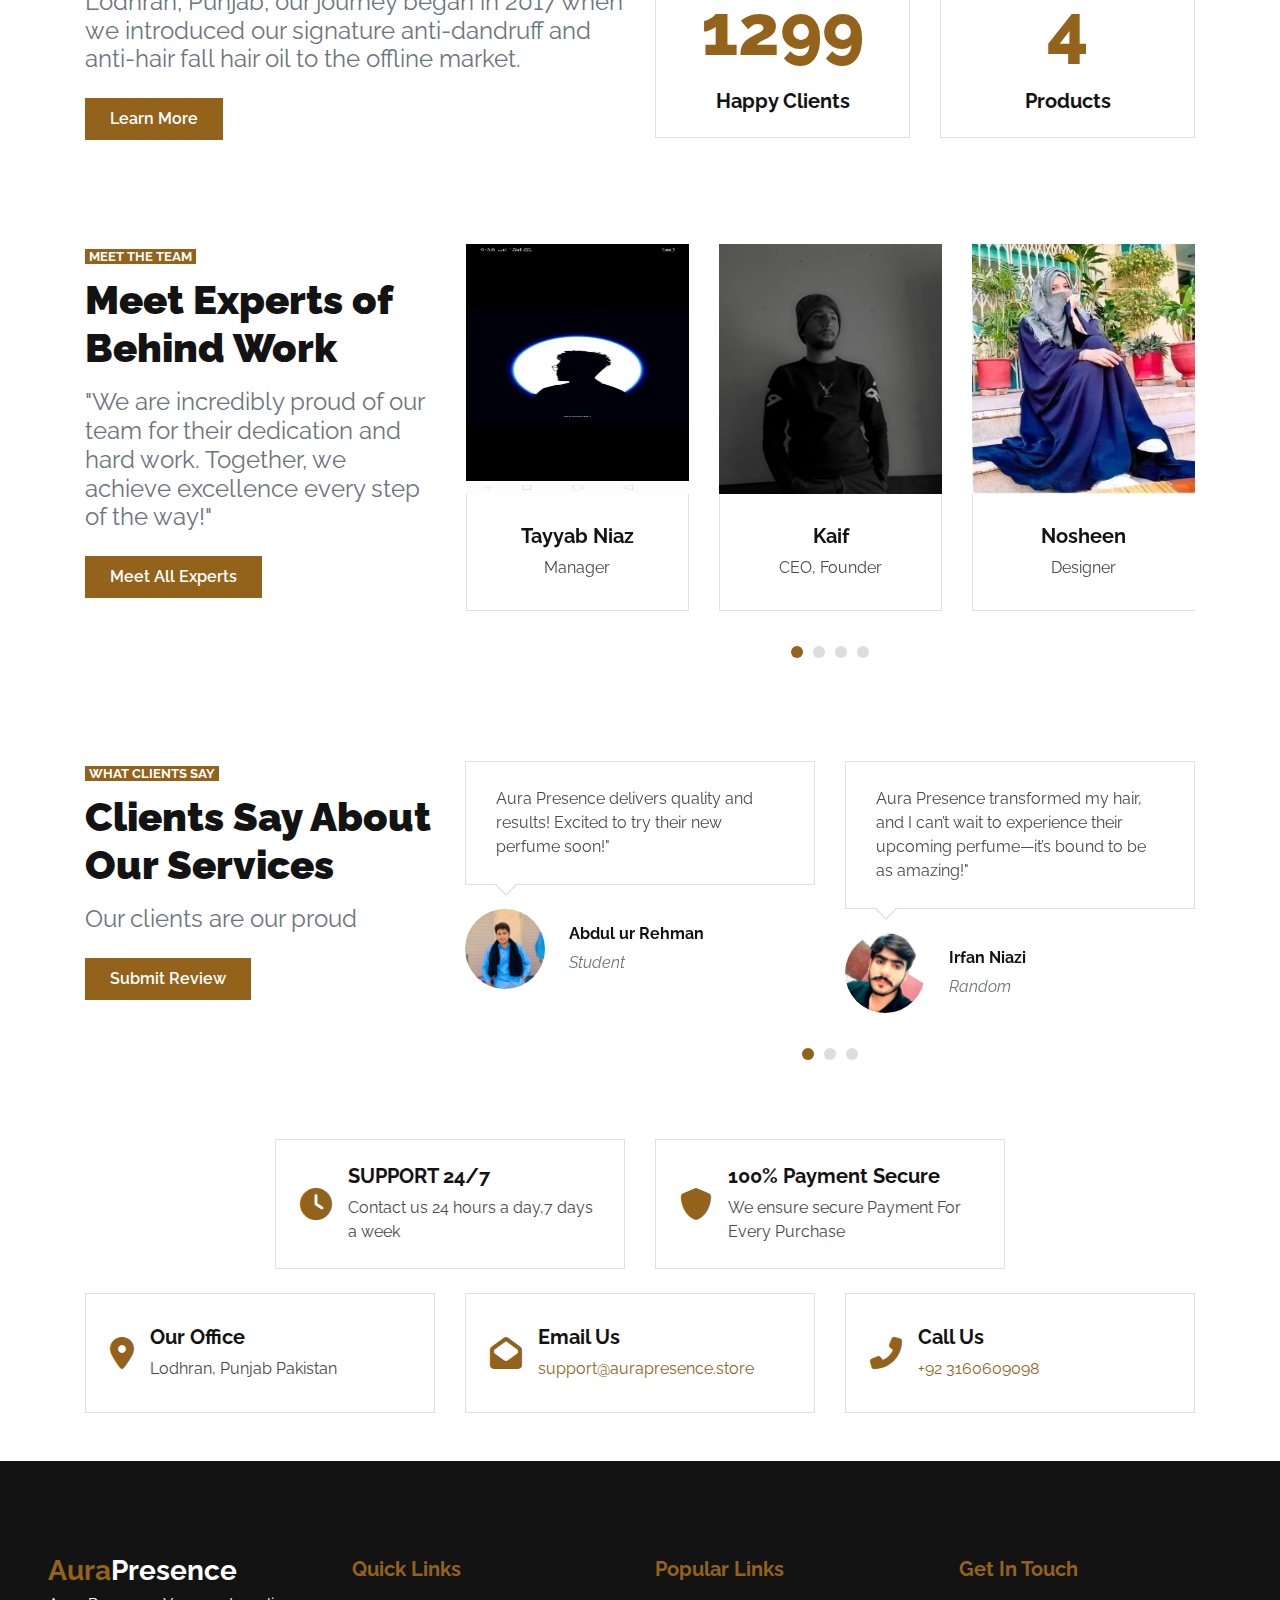
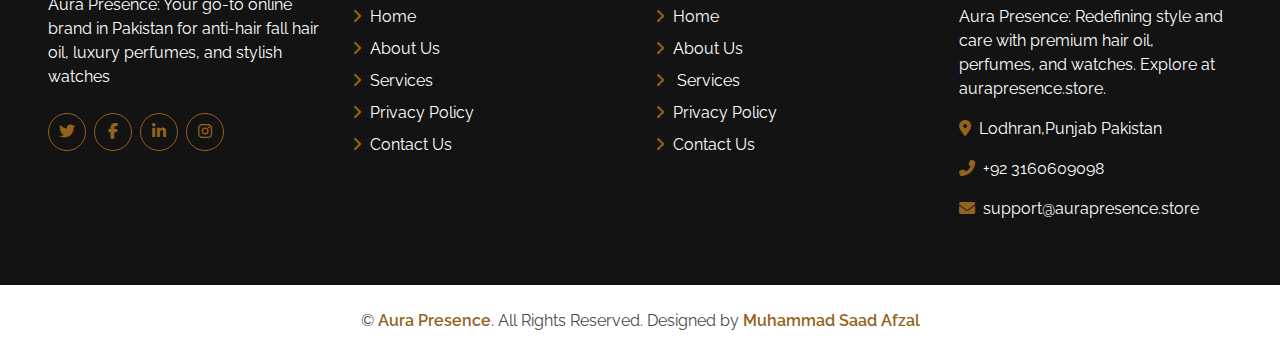
==== commit 6105aaed: "newupdate" ====
--- a/index.html
+++ b/index.html
@@ -57,7 +57,7 @@
           
             <div class="carousel-inner">
                 <div class="carousel-item active">
-                    <img class="img-fluid" src="images/Banner.jpeg" alt="Image">
+                    <img class="img-fluid" src="images/Banner b1 2025-01-29 at 11.43.48 AM.jpeg" alt="Image">
                     <div class="carousel-caption d-flex align-items-center justify-content-center">
                         <div class="p-5" style="width: 100%; max-width: 900px;">
 
@@ -66,7 +66,7 @@
                     </div>
                 </div>
                 <div class="carousel-item">
-                    <img class="img-fluid" src="images/Banner2.jpeg" alt="Image">
+                    <img class="img-fluid" src="images/Black and Gold1 Modern New Skincare Product Facebook Ad.jpg" alt="Image">
                     <div class="carousel-caption d-flex align-items-center justify-content-center">
                         <div class="p-5" style="width: 100%; max-width: 900px;">
 
@@ -75,7 +75,7 @@
                     </div>
                 </div>
                 <div class="carousel-item">
-                    <img class="img-fluid" src="images/herobanner.jpeg" alt="Image">
+                    <img class="img-fluid" src="images/Banner b2 2025-01-29 at 11.43.49 AM.jpeg" alt="Image">
                     <div class="carousel-caption d-flex align-items-center justify-content-center">
                         <div class="p-5" style="width: 100%; max-width: 900px;">
 
--- a/css/style.css
+++ b/css/style.css
@@ -52,7 +52,9 @@
 article, aside, figcaption, figure, footer, header, hgroup, main, nav, section {
   display: block;
 }
-
+.checkoutsection{
+  flex-wrap: wrap-reverse;
+}
 body {
   margin: 0;
   font-family: "Raleway", sans-serif;
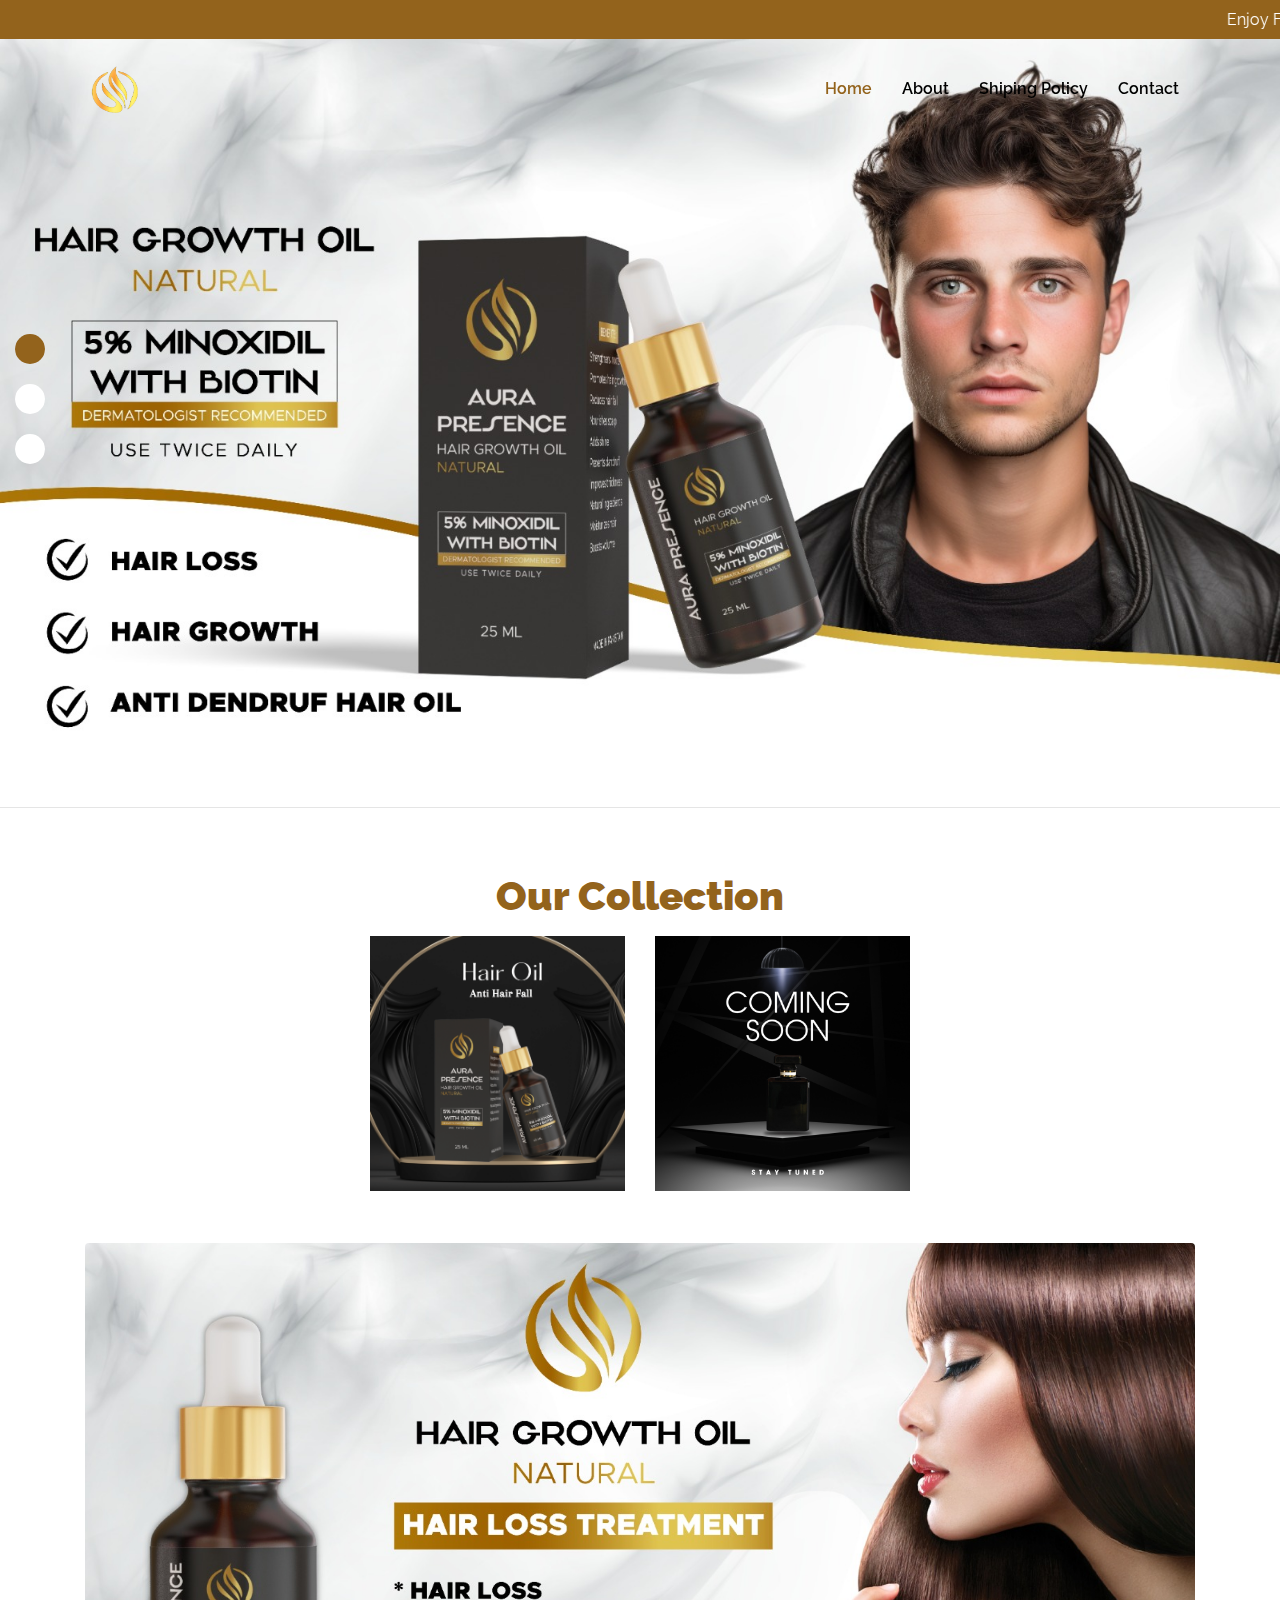
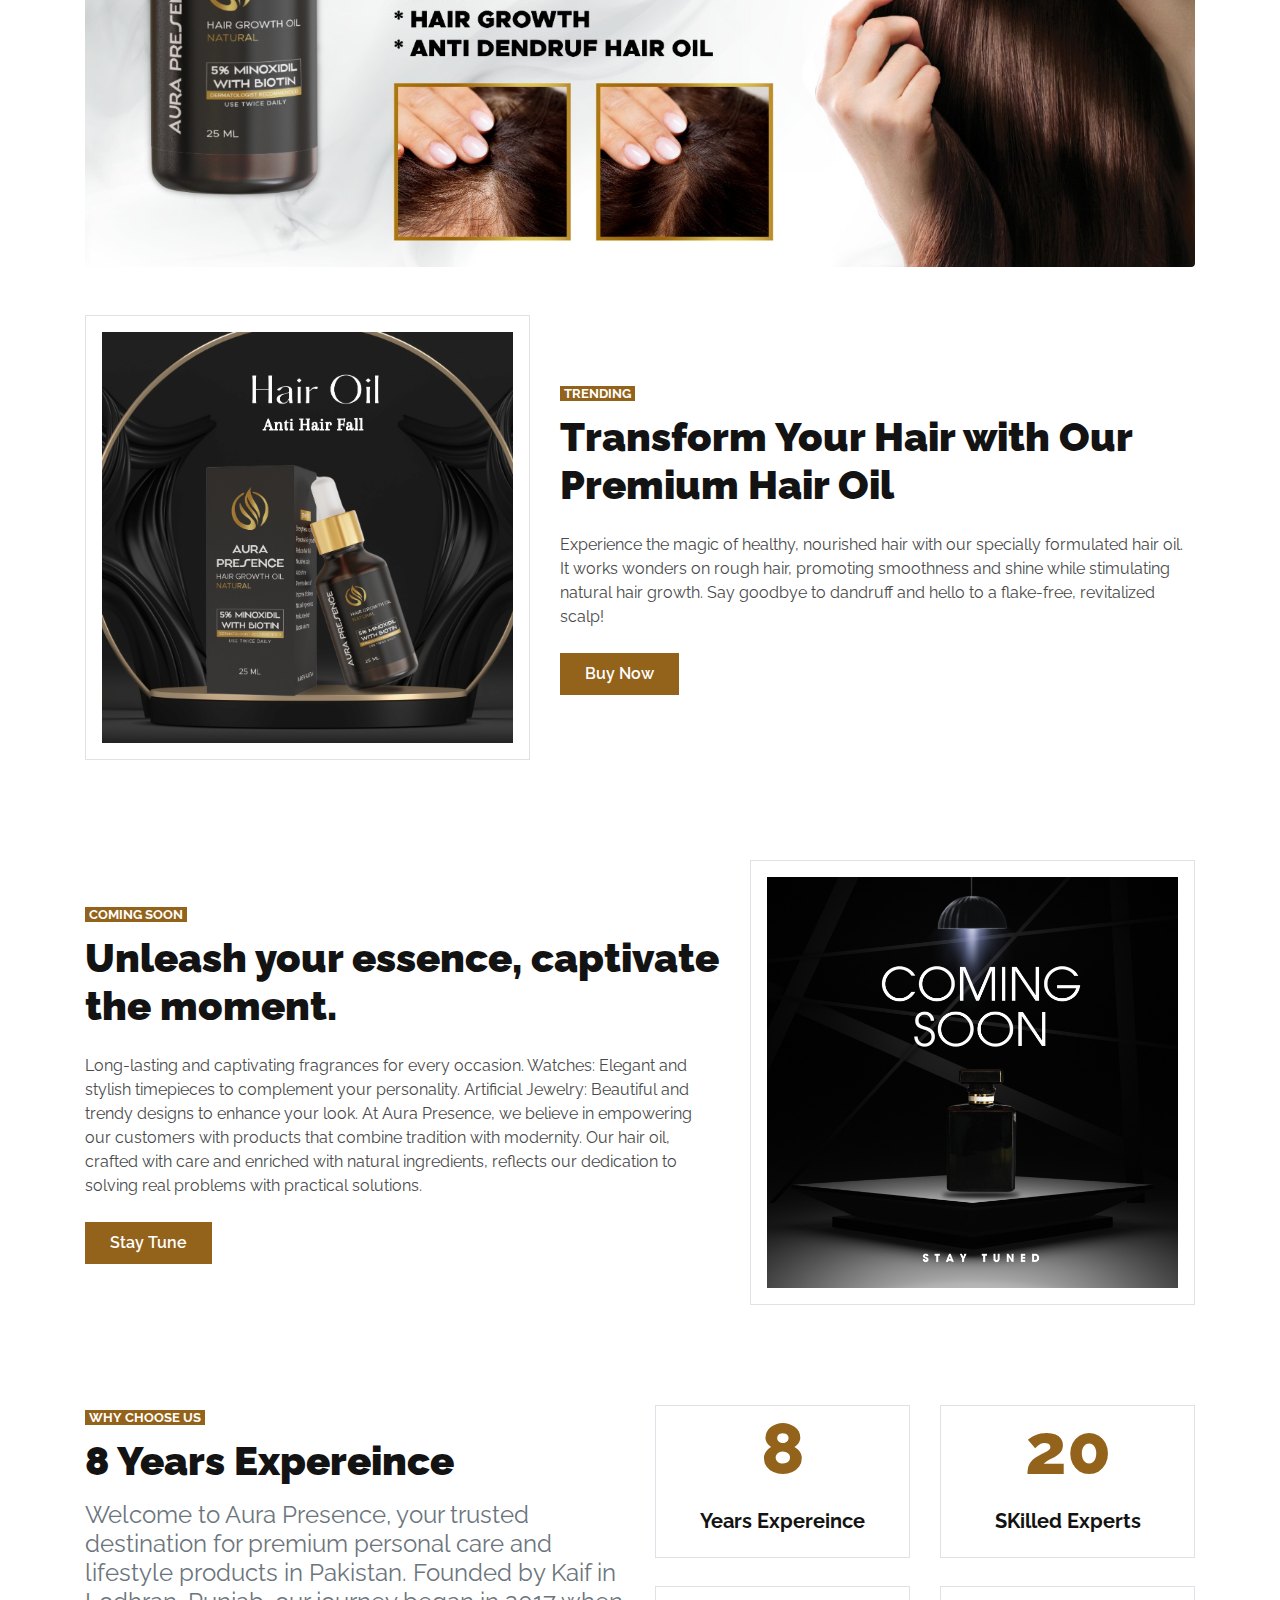
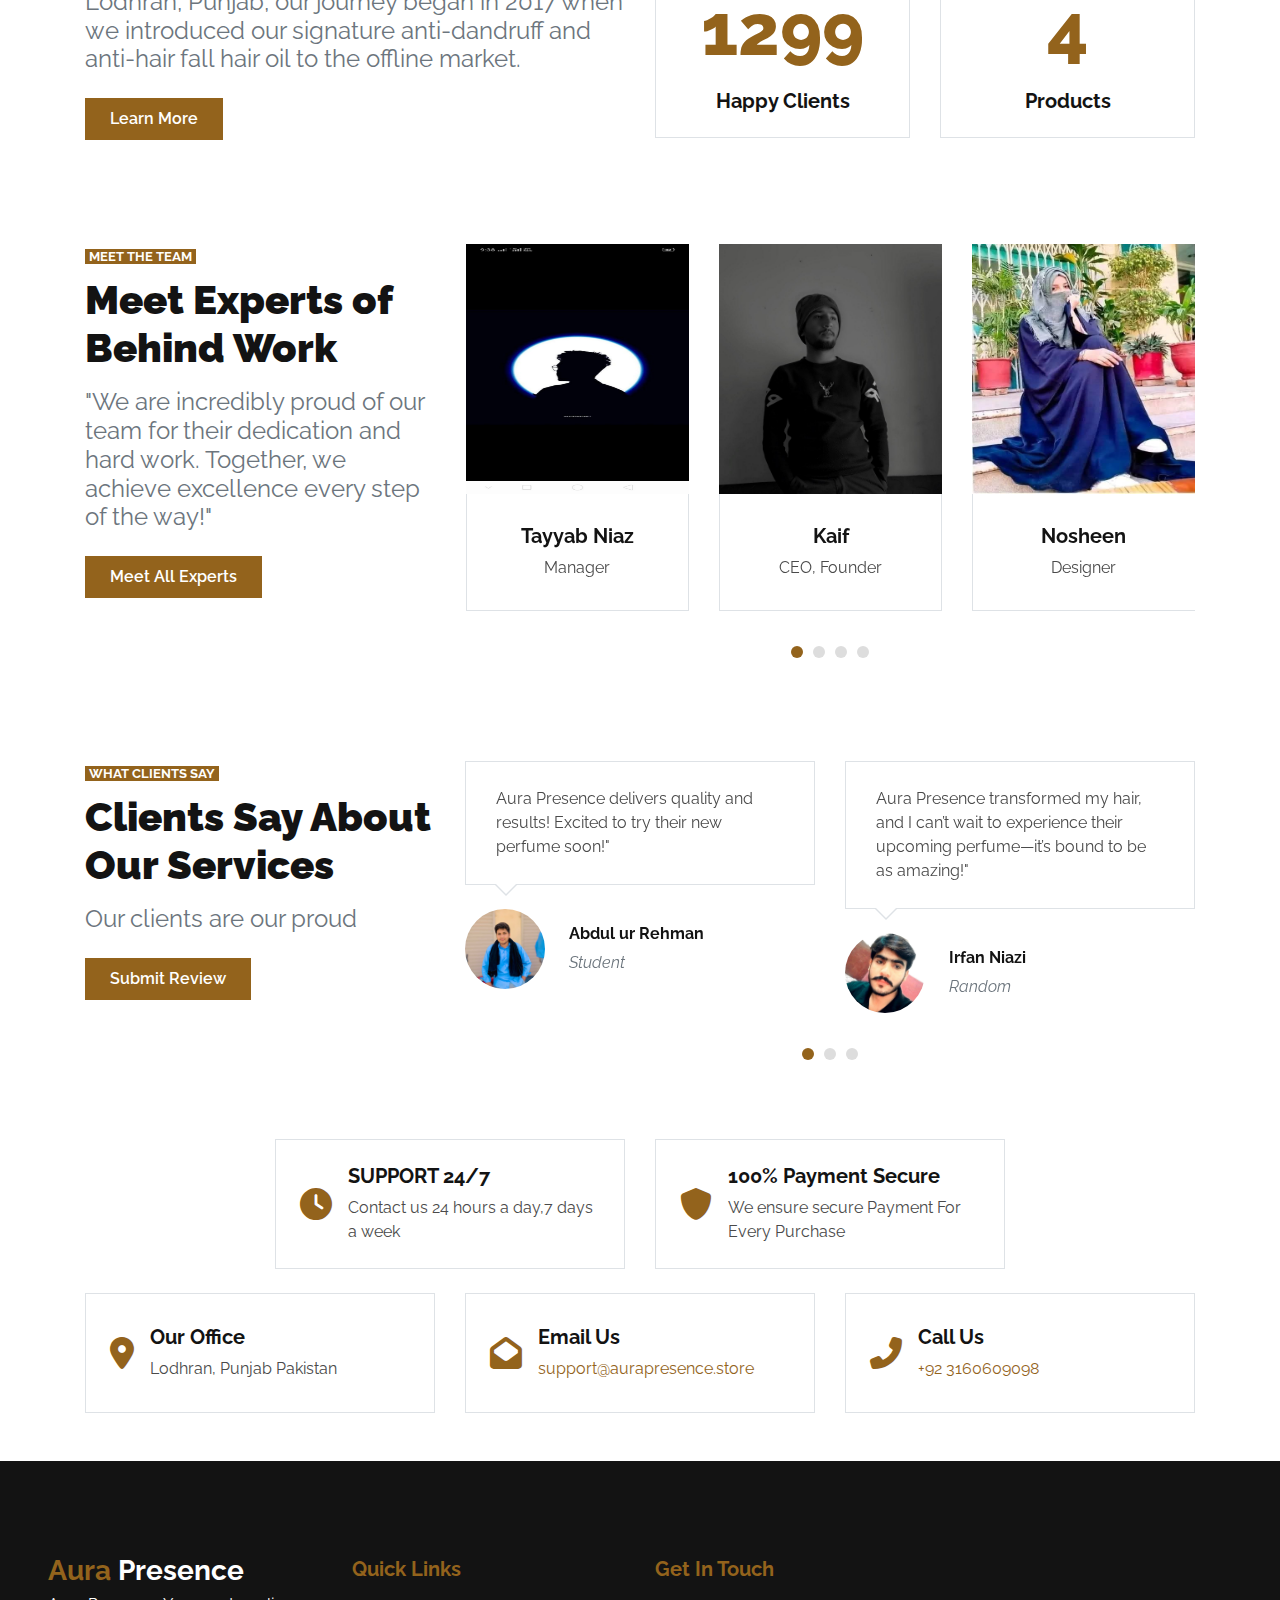
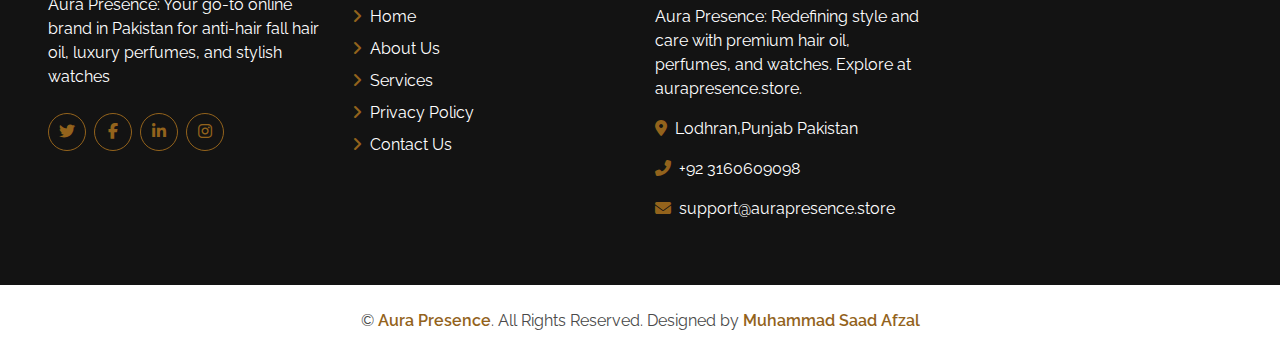
==== commit fb540f5c: "knkk" ====
--- a/index.html
+++ b/index.html
@@ -463,7 +463,7 @@
         <div class="row pt-5">
             <div class="col-lg-3 col-md-6 mb-5">
                 <a href="index.html" class="navbar-brand">
-                    <h3 class="m-0 mt-n2 text-white"><span class="text-primary">Aura</span>Presence</h3>
+                    <h3 class="m-0 mt-n2 text-white"><span class="text-primary">Aura </span> Presence</h3>
                 </a>
                 <p>Aura Presence: Your go-to online brand in Pakistan for anti-hair fall hair oil, luxury perfumes, and stylish watches</p>
                 <div class="d-flex justify-content-start mt-4">
@@ -487,7 +487,7 @@
                     <a class="text-white" href="contact.html"><i class="fa fa-angle-right text-primary mr-2"></i>Contact Us</a>
                 </div>
             </div>
-            <div class="col-lg-3 col-md-6 mb-5">
+            <!-- <div class="col-lg-3 col-md-6 mb-5">
                 <h5 class="font-weight-bold text-primary mb-4">Popular Links</h5>
                 <div class="d-flex flex-column justify-content-start">
                     <a class="text-white mb-2" href="#"><i class="fa fa-angle-right text-primary mr-2"></i>Home</a>
@@ -496,7 +496,7 @@
                     <a class="text-white mb-2" href="privacypolicy.html"><i class="fa fa-angle-right text-primary mr-2"></i>Privacy Policy</a>
                     <a class="text-white" href="#"><i class="fa fa-angle-right text-primary mr-2"></i>Contact Us</a>
                 </div>
-            </div>
+            </div> -->
             <div class="col-lg-3 col-md-6 mb-5">
                 <h5 class="font-weight-bold text-primary mb-4">Get In Touch</h5>
                 <p> Aura Presence: Redefining style and care with premium hair oil, perfumes, and watches. Explore at aurapresence.store.</p>
--- a/css/style.css
+++ b/css/style.css
@@ -9608,8 +9608,9 @@
 }
 
 .page-header {
+  width: 100%;
   height: 400px;
-  background:  url(../images/headerimage.jpg);
+  background:  url(../images/Untitled\ design.png);
   background-position: top;
   background-repeat: no-repeat;
   background-size: cover;
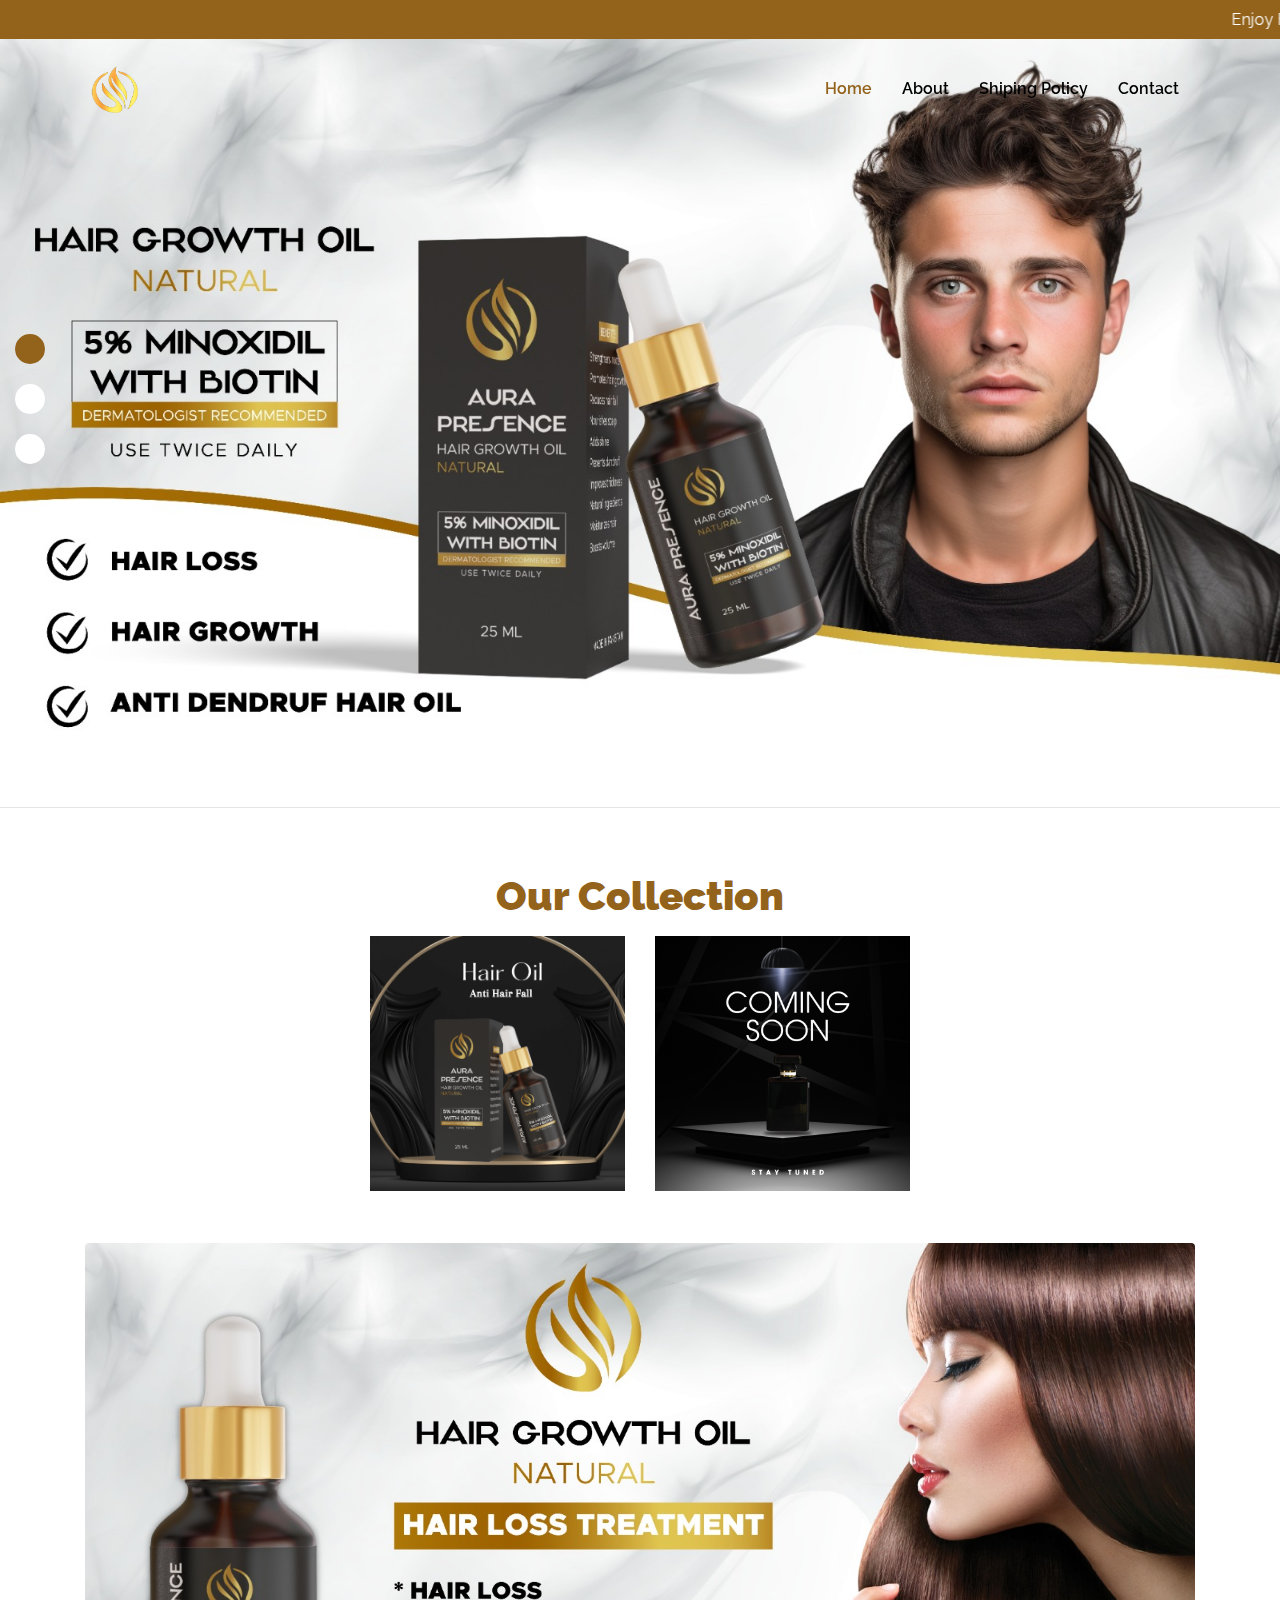
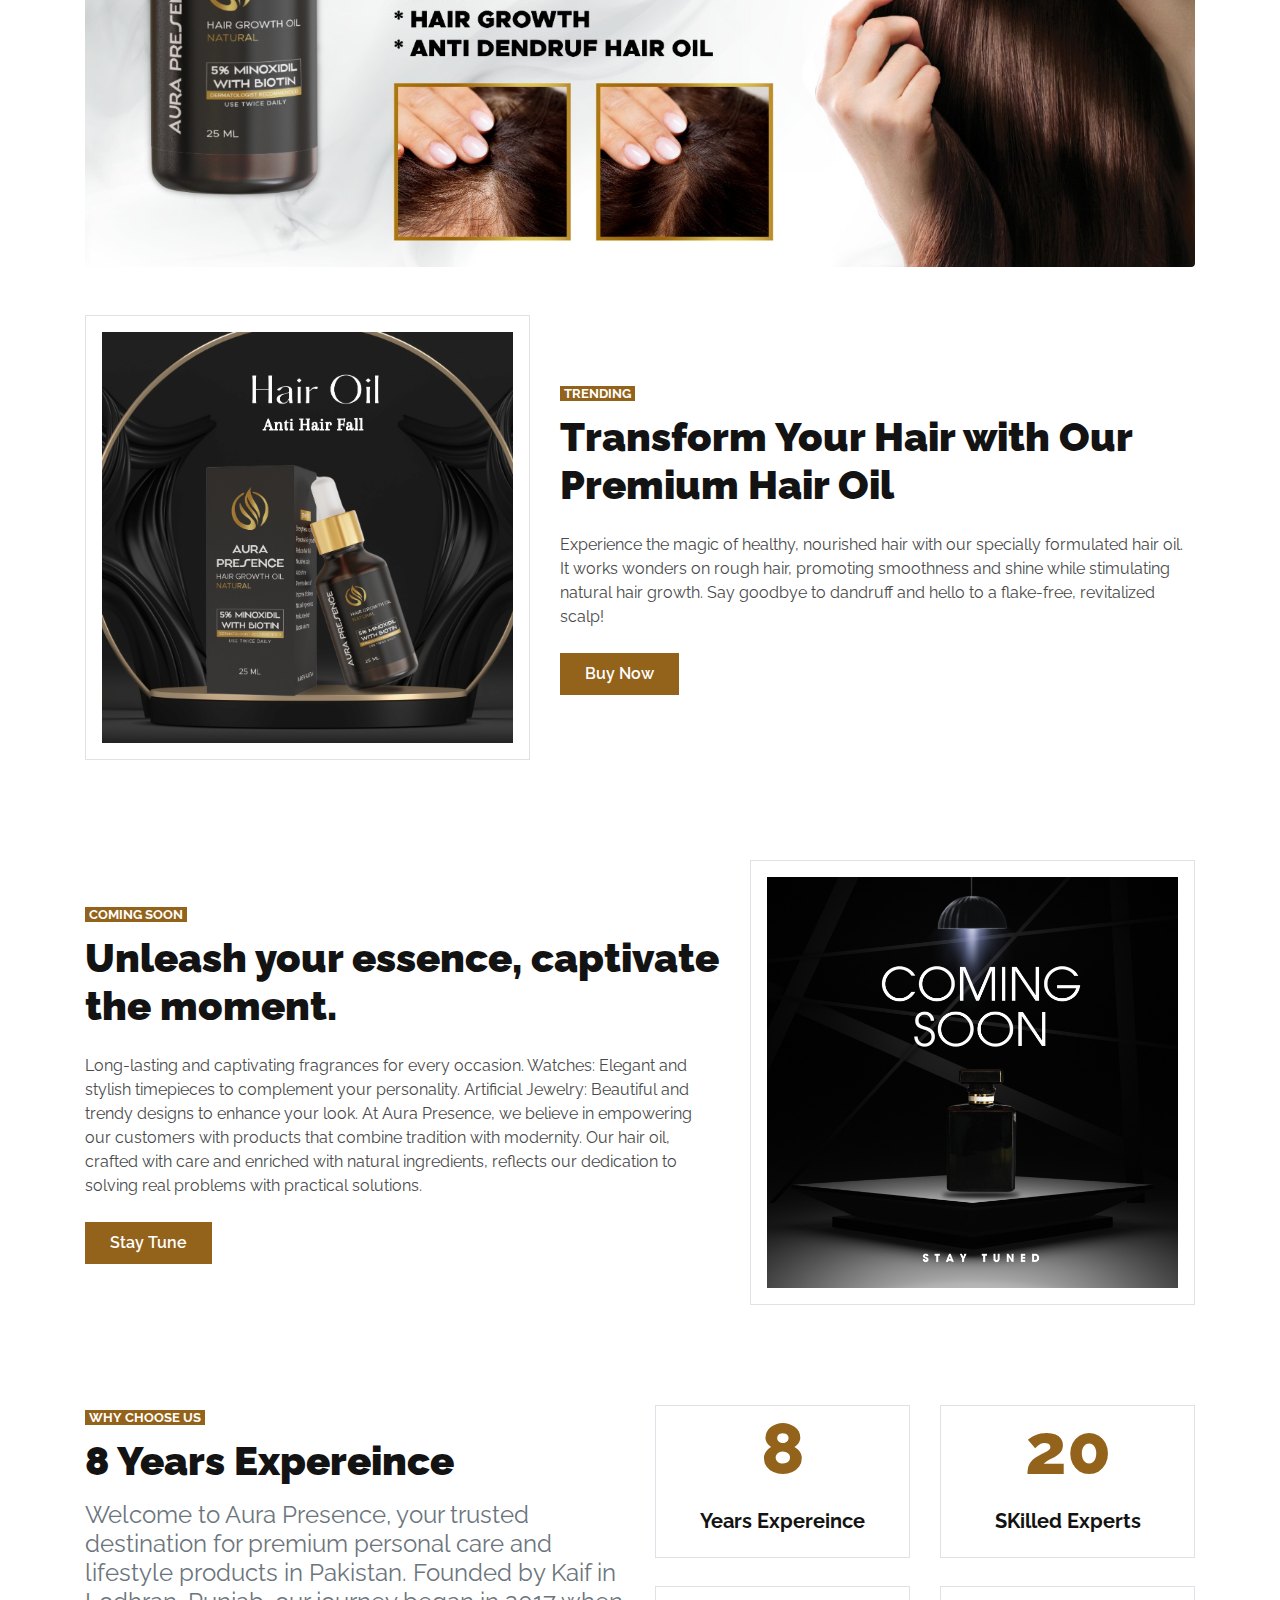
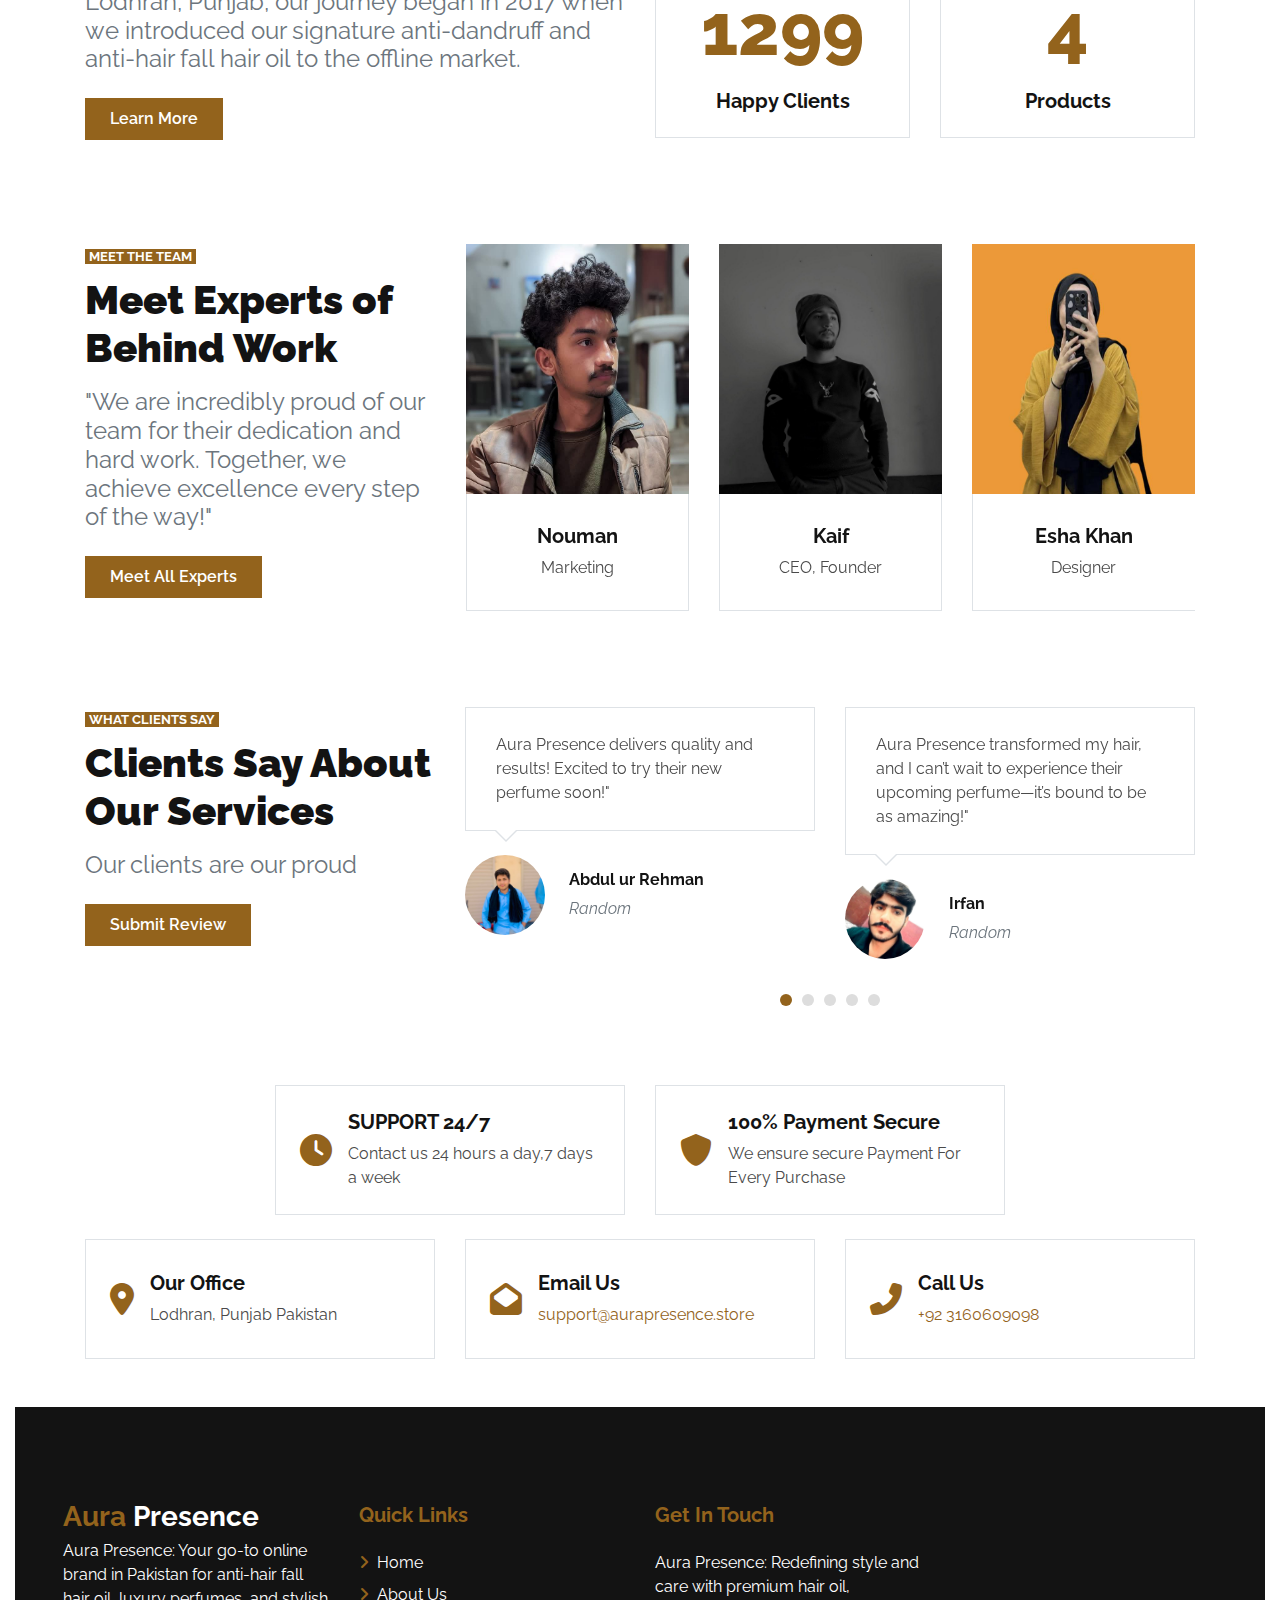
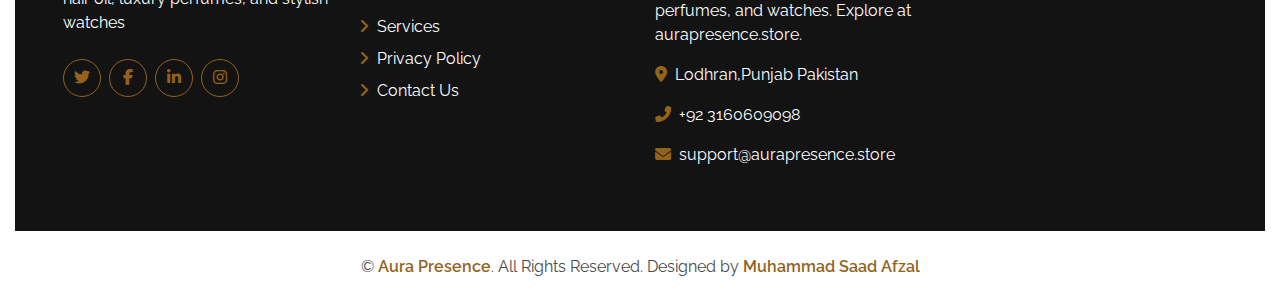
==== commit 3599ab2c: "newupdate" ====
--- a/index.html
+++ b/index.html
@@ -111,7 +111,7 @@
     <div class="position-relative">
         <img width="100%" src="./images/comming soon.jpeg"/>
         <div class="team-overlay position-absolute d-flex align-items-center justify-content-center m-3">
-            <a href="#" onclick="myFunction()" class="btn btn-primary py-md-2 px-md-4 text-white font-weight-semi-bold">Coming Soon</a>
+            <a href="perfumecomingsoon.html" onclick="myFunction()" class="btn btn-primary py-md-2 px-md-4 text-white font-weight-semi-bold">Coming Soon</a>
 
                                     </div>
     </div>
@@ -261,7 +261,7 @@
                         </div>
                         <div class="team-item">
                             <div class="position-relative">
-                                <img class="img-fluid w-100 clinetimage" src="images/client4.jpeg" alt="">
+                                <img class="img-fluid w-100 clinetimage" src="images/designer12234477_68602922416716253_n.jpg" alt="">
                                 <!-- <div class="team-overlay position-absolute d-flex align-items-center justify-content-center m-3">
                                     <div class="d-flex align-items-center justify-content-start">
                                         <a class="btn btn-outline-secondary rounded-circle text-center mr-2 px-0" style="width: 38px; height: 38px;" href="#"><i class="fab fa-twitter"></i></a>
@@ -271,7 +271,7 @@
                                 </div> -->
                             </div>
                             <div class="border border-top-0 text-center" style="padding: 30px;">
-                                <h5 class="font-weight-bold">Nosheen</h5>
+                                <h5 class="font-weight-bold"> Esha Khan </h5>
                                 <span> Designer </span>
                             </div>
                         </div>
@@ -291,22 +291,22 @@
                                 <span>Marketing</span>
                             </div>
                         </div>
-                        <div class="team-item">
+                         <!-- <div class="team-item">
                             <div class="position-relative">
                                 <img class="img-fluid w-100 clinetimage" src="images/client2.jpeg" alt="">
-                                <!-- <div class="team-overlay position-absolute d-flex align-items-center justify-content-center m-3">
+                                <div class="team-overlay position-absolute d-flex align-items-center justify-content-center m-3">
                                     <div class="d-flex align-items-center justify-content-start">
                                         <a class="btn btn-outline-secondary rounded-circle text-center mr-2 px-0" style="width: 38px; height: 38px;" href="#"><i class="fab fa-twitter"></i></a>
                                         <a class="btn btn-outline-secondary rounded-circle text-center mr-2 px-0" style="width: 38px; height: 38px;" href="#"><i class="fab fa-facebook-f"></i></a>
                                         <a class="btn btn-outline-secondary rounded-circle text-center px-0" style="width: 38px; height: 38px;" href="#"><i class="fab fa-linkedin-in"></i></a>
                                     </div>
-                                </div> -->
+                                </div> 
                             </div>
                             <div class="border border-top-0 text-center" style="padding: 30px;">
                                 <h5 class="font-weight-bold">Tayyab Niaz</h5>
                                 <span>Manager</span>
                             </div> 
-                        </div> 
+                        </div>   -->
                     </div>
                 </div>
             </div>
@@ -340,7 +340,7 @@
                                     style="width: 80px; height: 80px;" alt="Image">
                                 <div class="pl-4">
                                     <h6 class="font-weight-bold">Abdul ur Rehman</h6>
-                                    <i class="text-muted"> Student </i>
+                                    <i class="text-muted"> Random </i>
                                 </div>
                             </div>
                         </div>
@@ -352,7 +352,7 @@
                                 <img class="img-fluid rounded-circle" src="images/customer4.jpeg"
                                     style="width: 80px; height: 80px;" alt="Image">
                                 <div class="pl-4">
-                                    <h6 class="font-weight-bold">Irfan Niazi</h6>
+                                    <h6 class="font-weight-bold">Irfan </h6>
                                     <i class="text-muted"> Random</i>
                                 </div>
                             </div>
@@ -364,7 +364,7 @@
                                 <img class="img-fluid rounded-circle" src="images/customer3.jpeg"
                                     style="width: 80px; height: 80px;" alt="Image">
                                 <div class="pl-4">
-                                    <h6 class="font-weight-bold">Saif Gujjar</h6>
+                                    <h6 class="font-weight-bold">Saif</h6>
                                     <i class="text-muted">Athelete</i>
                                 </div>
                             </div>
@@ -377,7 +377,7 @@
                                     style="width: 80px; height: 80px;" alt="Image">
                                 <div class="pl-4">
                                     <h6 class="font-weight-bold">Anila Akram</h6>
-                                    <i class="text-muted">Teacher</i>
+                                    <i class="text-muted"> Random</i>
                                 </div>
                             </div>
                         </div>
@@ -389,12 +389,75 @@
                                     style="width: 80px; height: 80px;" alt="Image">
                                 <div class="pl-4">
                                     <h6 class="font-weight-bold">Ahamad</h6>
-                                    <i class="text-muted">Student</i>
-                                </div>
-                            </div>
-                        </div>
-                    </div>
-                </div>
+                                    <i class="text-muted">Random</i>
+                                </div>
+                            </div>
+                        </div>
+                        <div class="testimonial-item">
+                            <div class="testimonial-text position-relative border mb-4" style="padding: 25px 30px;">
+                                "what a outstanding product best for hair care " </div>
+                            <div class="d-flex align-items-center">
+                                <img class="img-fluid rounded-circle" src="images/cstmr1_2350797836952733549_n.jpg"
+                                    style="width: 80px; height: 80px;" alt="Image">
+                                <div class="pl-4">
+                                    <h6 class="font-weight-bold"> Hashim Hussain</h6>
+                                    <i class="text-muted">Random</i>
+                                </div>
+                            </div>
+                        </div>
+                        <div class="testimonial-item">
+                            <div class="testimonial-text position-relative border mb-4" style="padding: 25px 30px;">
+                                " Awesome Hair Oil With Good Fragrance in Normal Price  " </div>
+                            <div class="d-flex align-items-center">
+                                <img class="img-fluid rounded-circle" src="images/cstmr591912_3695354096766327360_n.jpg"
+                                    style="width: 80px; height: 80px;" alt="Image">
+                                <div class="pl-4">
+                                    <h6 class="font-weight-bold"> Kiran Naaz</h6>
+                                    <i class="text-muted">Random</i>
+                                </div>
+                            </div>
+                        </div>
+                        <div class="testimonial-item">
+                            <div class="testimonial-text position-relative border mb-4" style="padding: 25px 30px;">
+                                "Aura Presence hair oil ne mere baal itne silky aur strong bana diye hain, bilkul salon jaisa feel! 
+                                 Bohat zabardast product hai!"</div>
+                            <div class="d-flex align-items-center">
+                                <img class="img-fluid rounded-circle" src="images/cstmr6_122149414490167240_3496488706746178681_n.jpg"
+                                    style="width: 80px; height: 80px;" alt="Image">
+                                <div class="pl-4">
+                                    <h6 class="font-weight-bold"> Bilal </h6>
+                                    <i class="text-muted">Random</i>
+                                </div>
+                            </div>
+                        </div>
+                        <div class="testimonial-item">
+                            <div class="testimonial-text position-relative border mb-4" style="padding: 25px 30px;">
+                                "Is tel ka asar mujhe sirf do hafta mein nazar aaya, baal girna bilkul band ho gaya aur volume bhi acha ho gaya.
+                                 Highly recommended!"</div>
+                            <div class="d-flex align-items-center">
+                                <img class="img-fluid rounded-circle" src="images/cstmr7image.jpeg"
+                                    style="width: 80px; height: 80px;" alt="Image">
+                                <div class="pl-4">
+                                    <h6 class="font-weight-bold"> Naseem </h6>
+                                    <i class="text-muted">Random</i>
+                                </div>
+                            </div>
+                        </div>
+                    </div>
+                    <!-- <div class="testimonial-item">
+                        <div class="testimonial-text position-relative border mb-4" style="padding: 25px 30px;">
+                            <div> "Mujhe itna zyada hair fall ho raha tha ke dar lagta tha kahin ganja na ho jaaun! Lekin is oil ne mere baalon ko itna strong bana diya hai ke hair fall 80% tak control ho gaya hai!"
+                        </div>
+                        <div class="d-flex align-items-center">
+                            <img class="img-fluid rounded-circle" src="images/cstmr6_122149414490167240_3496488706746178681_n.jpg"
+                                style="width: 80px; height: 80px;" alt="Image">
+                            <div class="pl-4">
+                                <h6 class="font-weight-bold"> Hunain </h6>
+                                <i class="text-muted">Random</i>
+                            </div>
+                        </div>
+                    </div>
+                </div> -->
             </div>
         </div>
     </div>
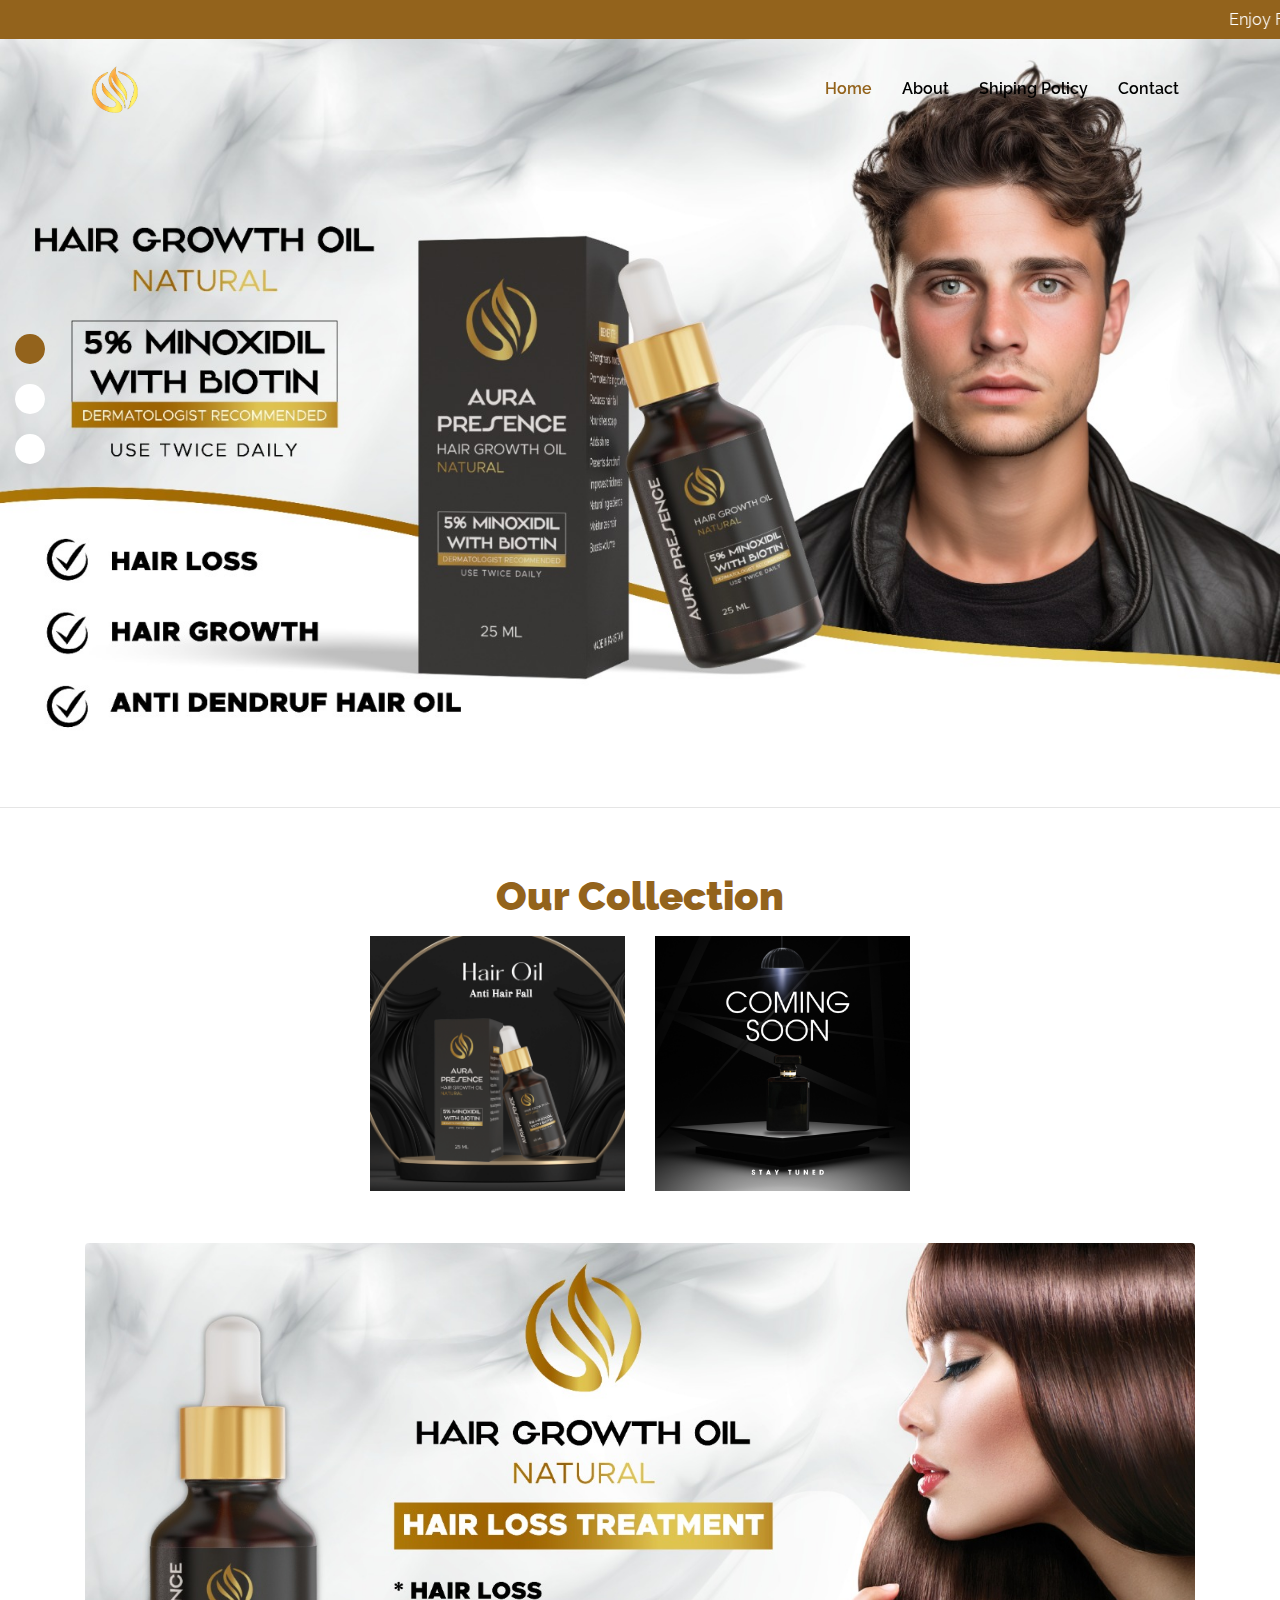
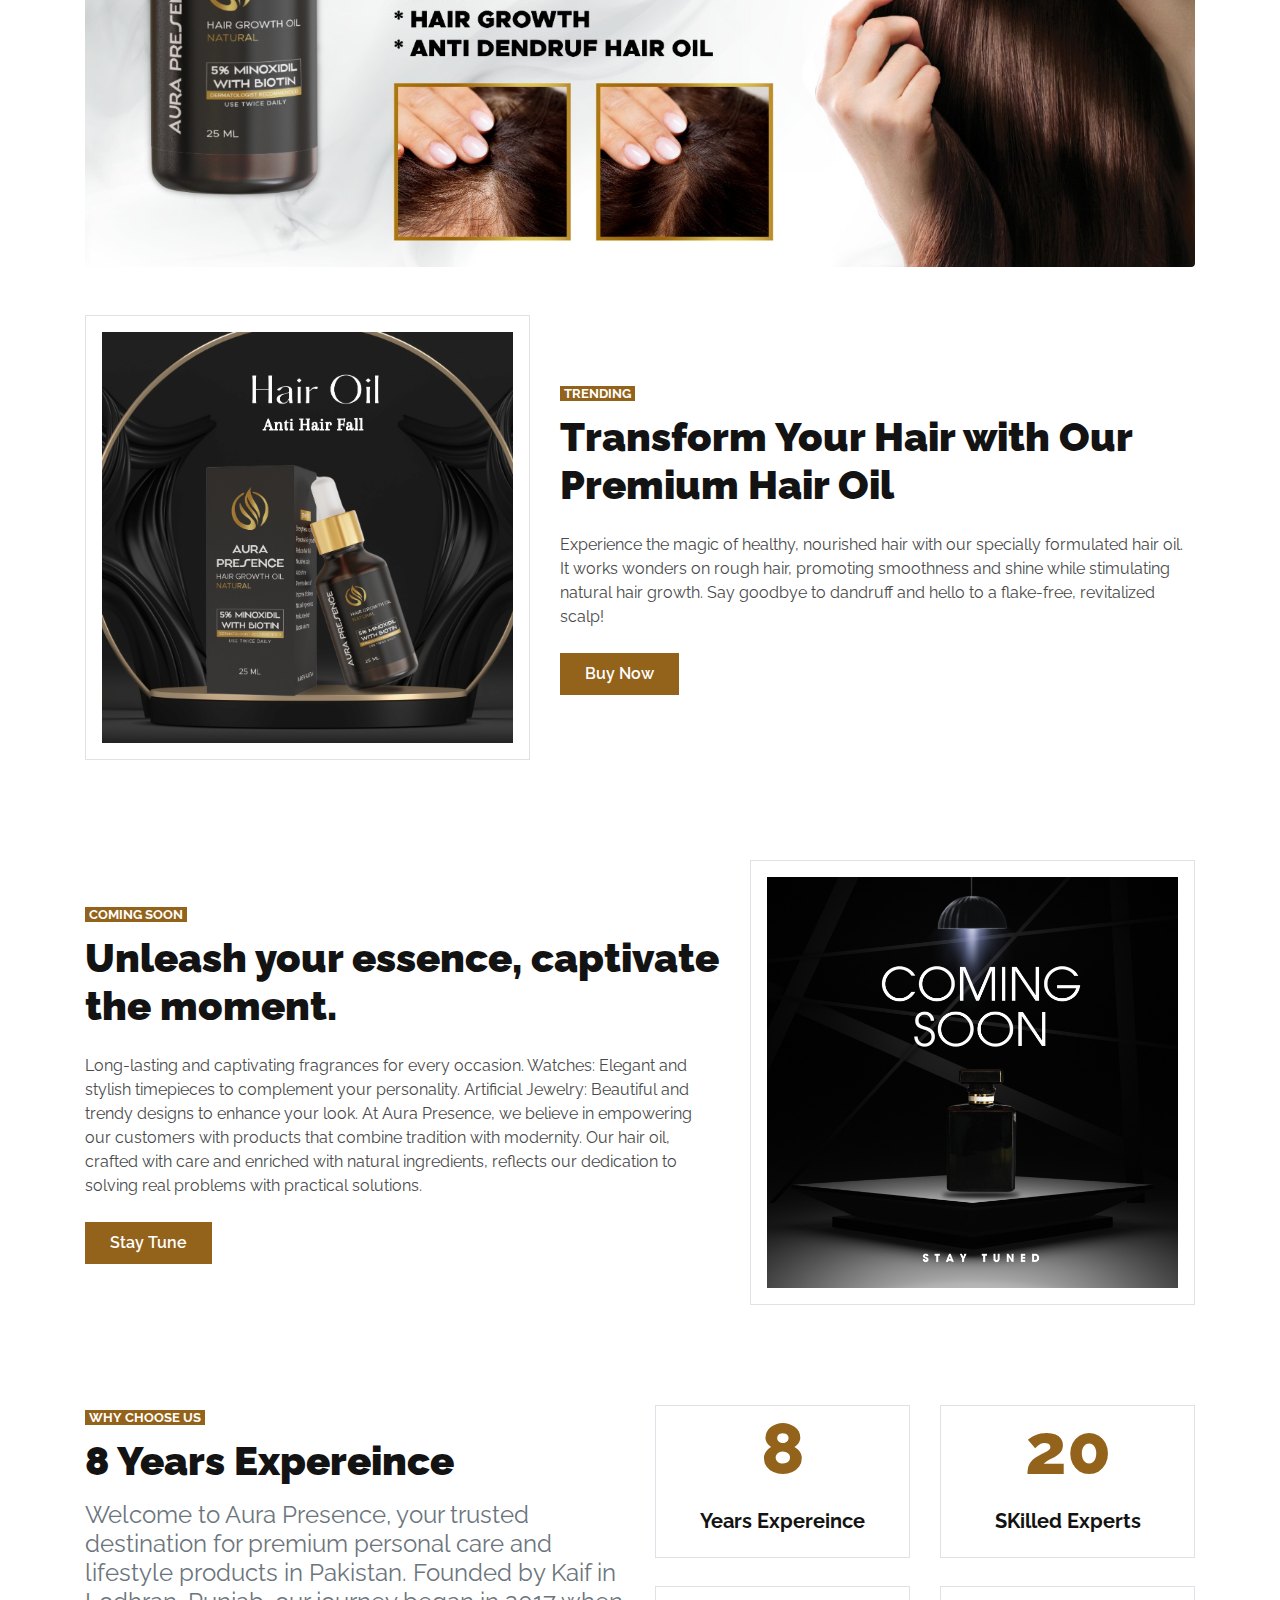
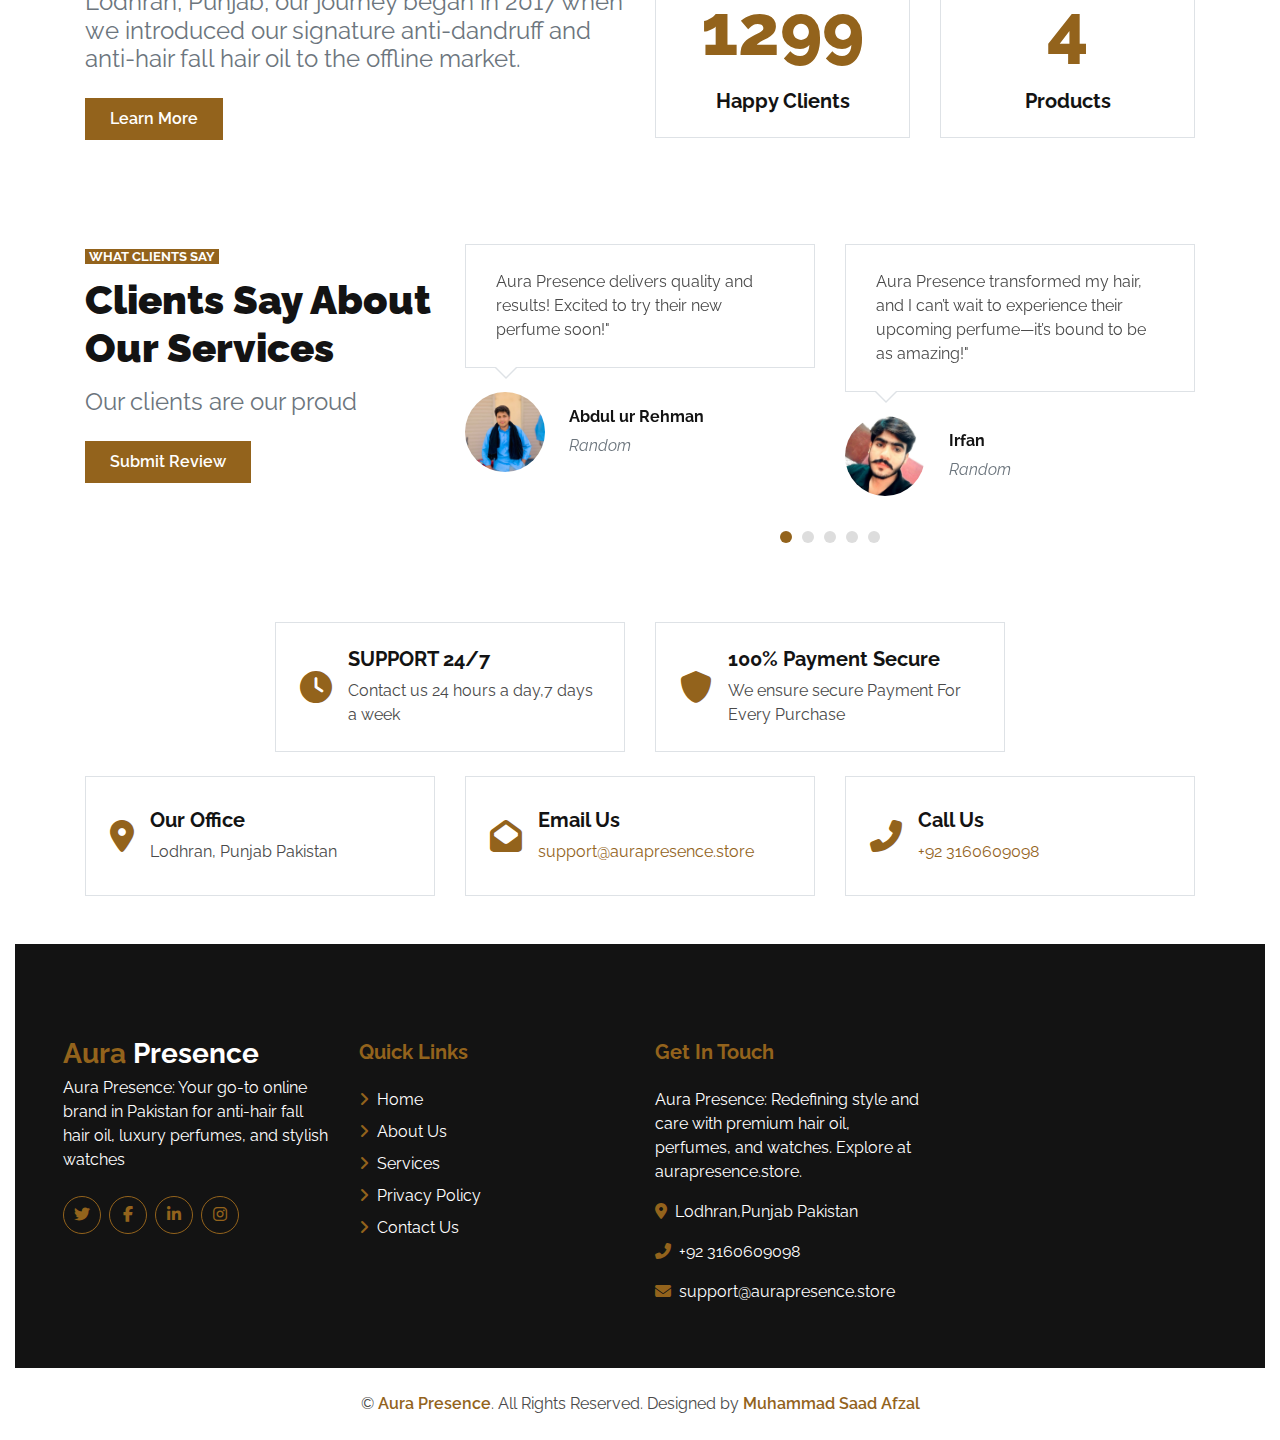
==== commit d68d6503: "kahdfkaj" ====
--- a/index.html
+++ b/index.html
@@ -230,7 +230,7 @@
 
 
     <!-- Team Start -->
-    <div class="container-fluid pt-5">
+    <!-- <div class="container-fluid pt-5">
         <div class="container">
             <div class="row">
                 <div class="col-lg-4 mb-5">
@@ -245,7 +245,7 @@
                     <div class="owl-carousel team-carousel">
                         <div class="team-item">
                             <div class="position-relative">
-                                <img class="img-fluid w-100 clinetimage" src="images/client3.jpeg" alt="">
+                                <img class="img-fluid w-100 clinetimage" src="images/client3.jpeg" alt=""> -->
                                 <!-- <div class="team-overlay position-absolute d-flex align-items-center justify-content-center m-3">
                                     <div class="d-flex align-items-center justify-content-start">
                                         <a class="btn btn-outline-secondary rounded-circle text-center mr-2 px-0" style="width: 38px; height: 38px;" href="#"><i class="fab fa-twitter"></i></a>
@@ -253,7 +253,7 @@
                                         <a class="btn btn-outline-secondary rounded-circle text-center px-0" style="width: 38px; height: 38px;" href="#"><i class="fab fa-linkedin-in"></i></a>
                                     </div>
                                 </div> -->
-                            </div>
+                            <!-- </div>
                             <div class="border border-top-0 text-center" style="padding: 30px;">
                                 <h5 class="font-weight-bold">Kaif</h5>
                                 <span>CEO, Founder</span>
@@ -261,7 +261,7 @@
                         </div>
                         <div class="team-item">
                             <div class="position-relative">
-                                <img class="img-fluid w-100 clinetimage" src="images/designer12234477_68602922416716253_n.jpg" alt="">
+                                <img class="img-fluid w-100 clinetimage" src="images/designer12234477_68602922416716253_n.jpg" alt=""> -->
                                 <!-- <div class="team-overlay position-absolute d-flex align-items-center justify-content-center m-3">
                                     <div class="d-flex align-items-center justify-content-start">
                                         <a class="btn btn-outline-secondary rounded-circle text-center mr-2 px-0" style="width: 38px; height: 38px;" href="#"><i class="fab fa-twitter"></i></a>
@@ -269,7 +269,7 @@
                                         <a class="btn btn-outline-secondary rounded-circle text-center px-0" style="width: 38px; height: 38px;" href="#"><i class="fab fa-linkedin-in"></i></a>
                                     </div>
                                 </div> -->
-                            </div>
+                            <!-- </div>
                             <div class="border border-top-0 text-center" style="padding: 30px;">
                                 <h5 class="font-weight-bold"> Esha Khan </h5>
                                 <span> Designer </span>
@@ -277,7 +277,7 @@
                         </div>
                         <div class="team-item">
                             <div class="position-relative">
-                                <img class="img-fluid w-100 clinetimage" src="images/client1.jpeg" alt="">
+                                <img class="img-fluid w-100 clinetimage" src="images/client1.jpeg" alt=""> -->
                                 <!-- <div class="team-overlay position-absolute d-flex align-items-center justify-content-center m-3">
                                     <div class="d-flex align-items-center justify-content-start">
                                         <a class="btn btn-outline-secondary rounded-circle text-center mr-2 px-0" style="width: 38px; height: 38px;" href="#"><i class="fab fa-twitter"></i></a>
@@ -285,12 +285,12 @@
                                         <a class="btn btn-outline-secondary rounded-circle text-center px-0" style="width: 38px; height: 38px;" href="#"><i class="fab fa-linkedin-in"></i></a>
                                     </div>
                                 </div> -->
-                            </div>
+                            <!-- </div>
                             <div class="border border-top-0 text-center" style="padding: 30px;">
                                 <h5 class="font-weight-bold">Nouman</h5>
                                 <span>Marketing</span>
                             </div>
-                        </div>
+                        </div> -->
                          <!-- <div class="team-item">
                             <div class="position-relative">
                                 <img class="img-fluid w-100 clinetimage" src="images/client2.jpeg" alt="">
@@ -307,11 +307,11 @@
                                 <span>Manager</span>
                             </div> 
                         </div>   -->
-                    </div>
-                </div>
-            </div>
-        </div>
-    </div>
+                    <!-- </div>
+                </div>
+            </div>
+        </div>
+    </div> -->
     <!-- Team End -->
 
 
